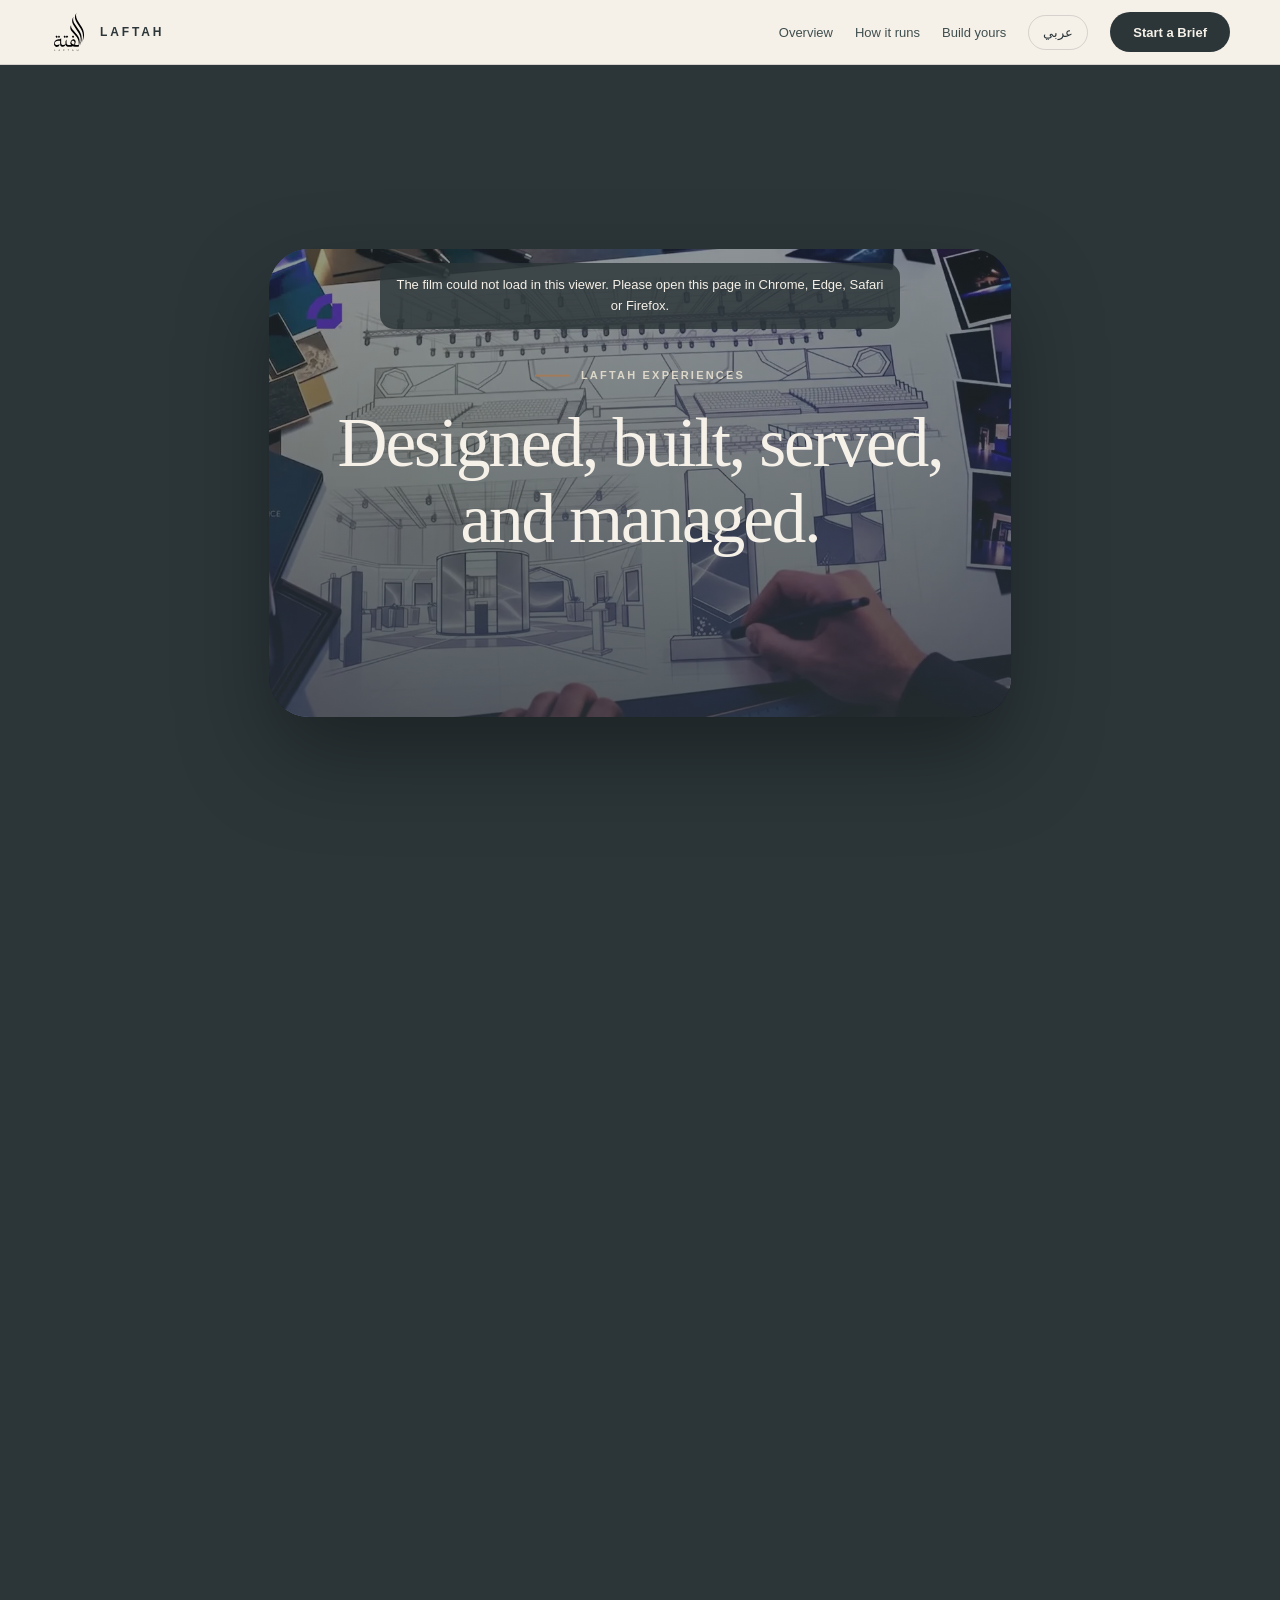
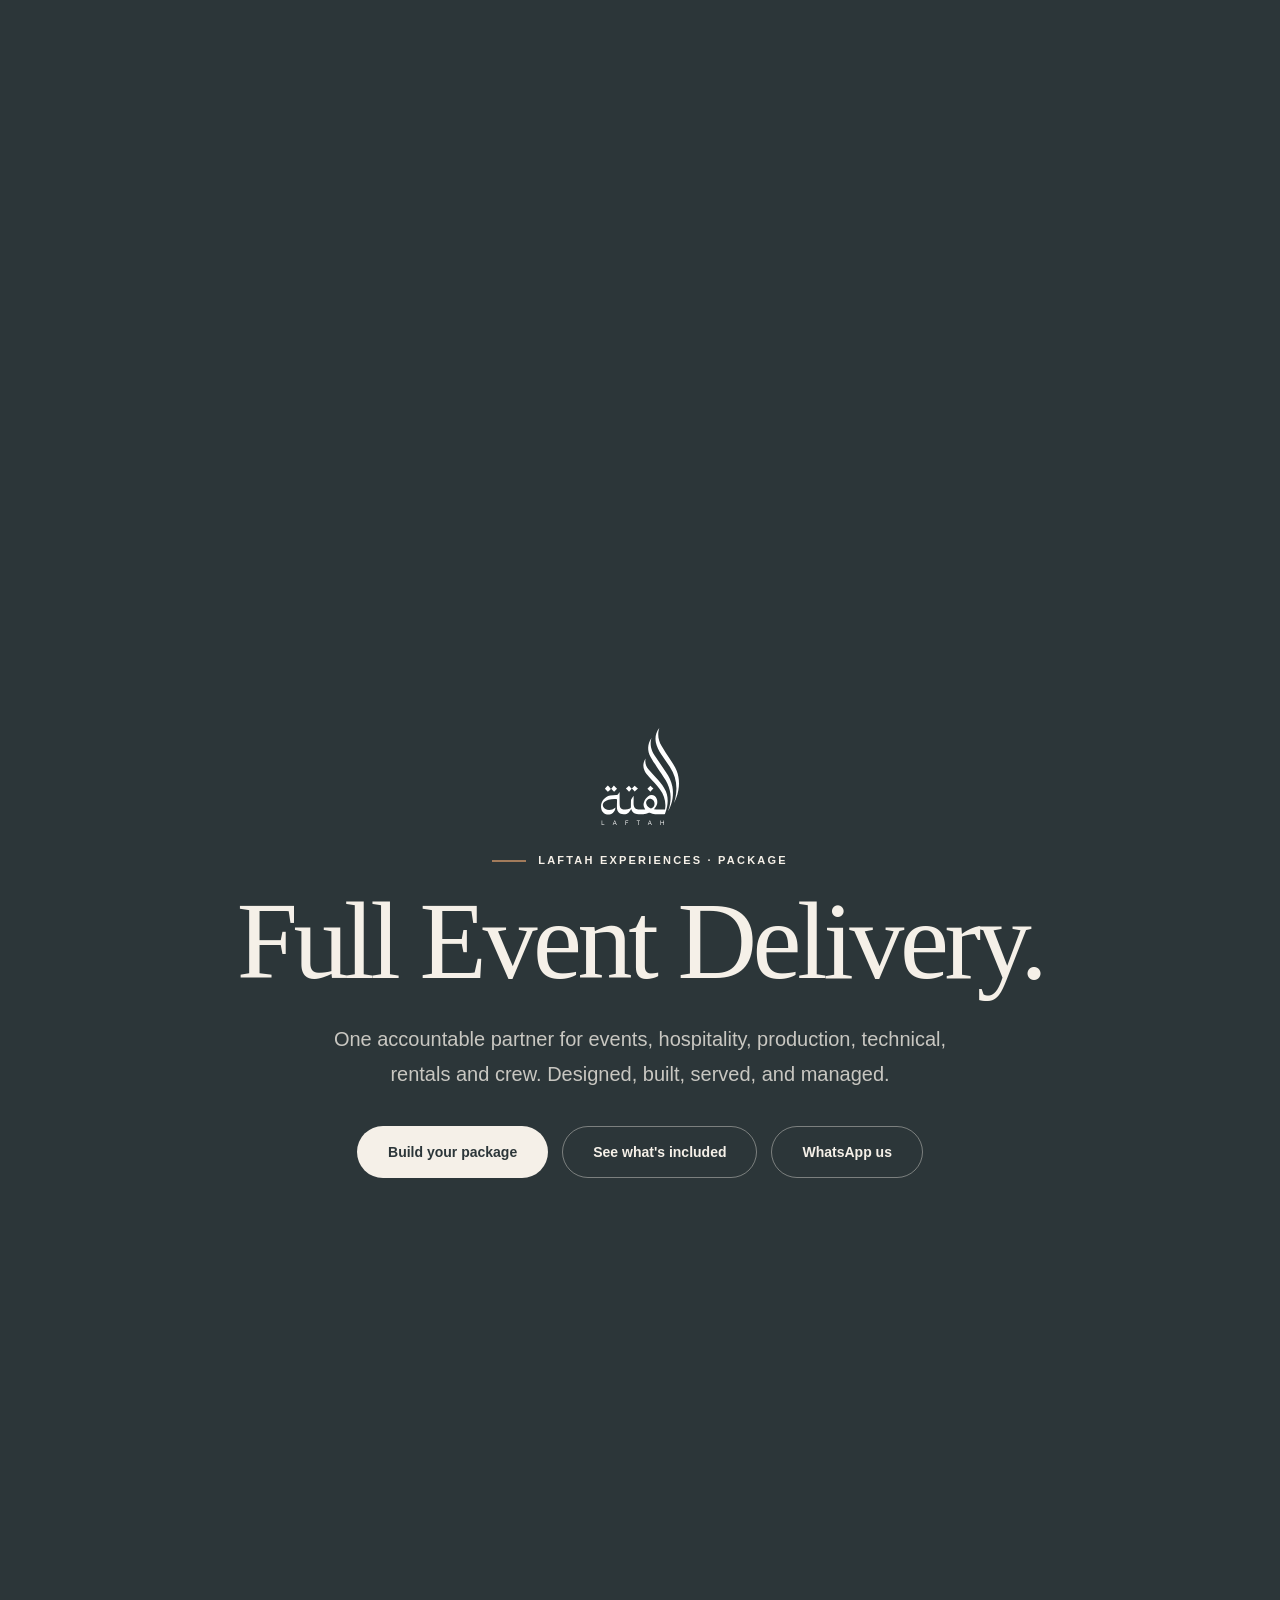
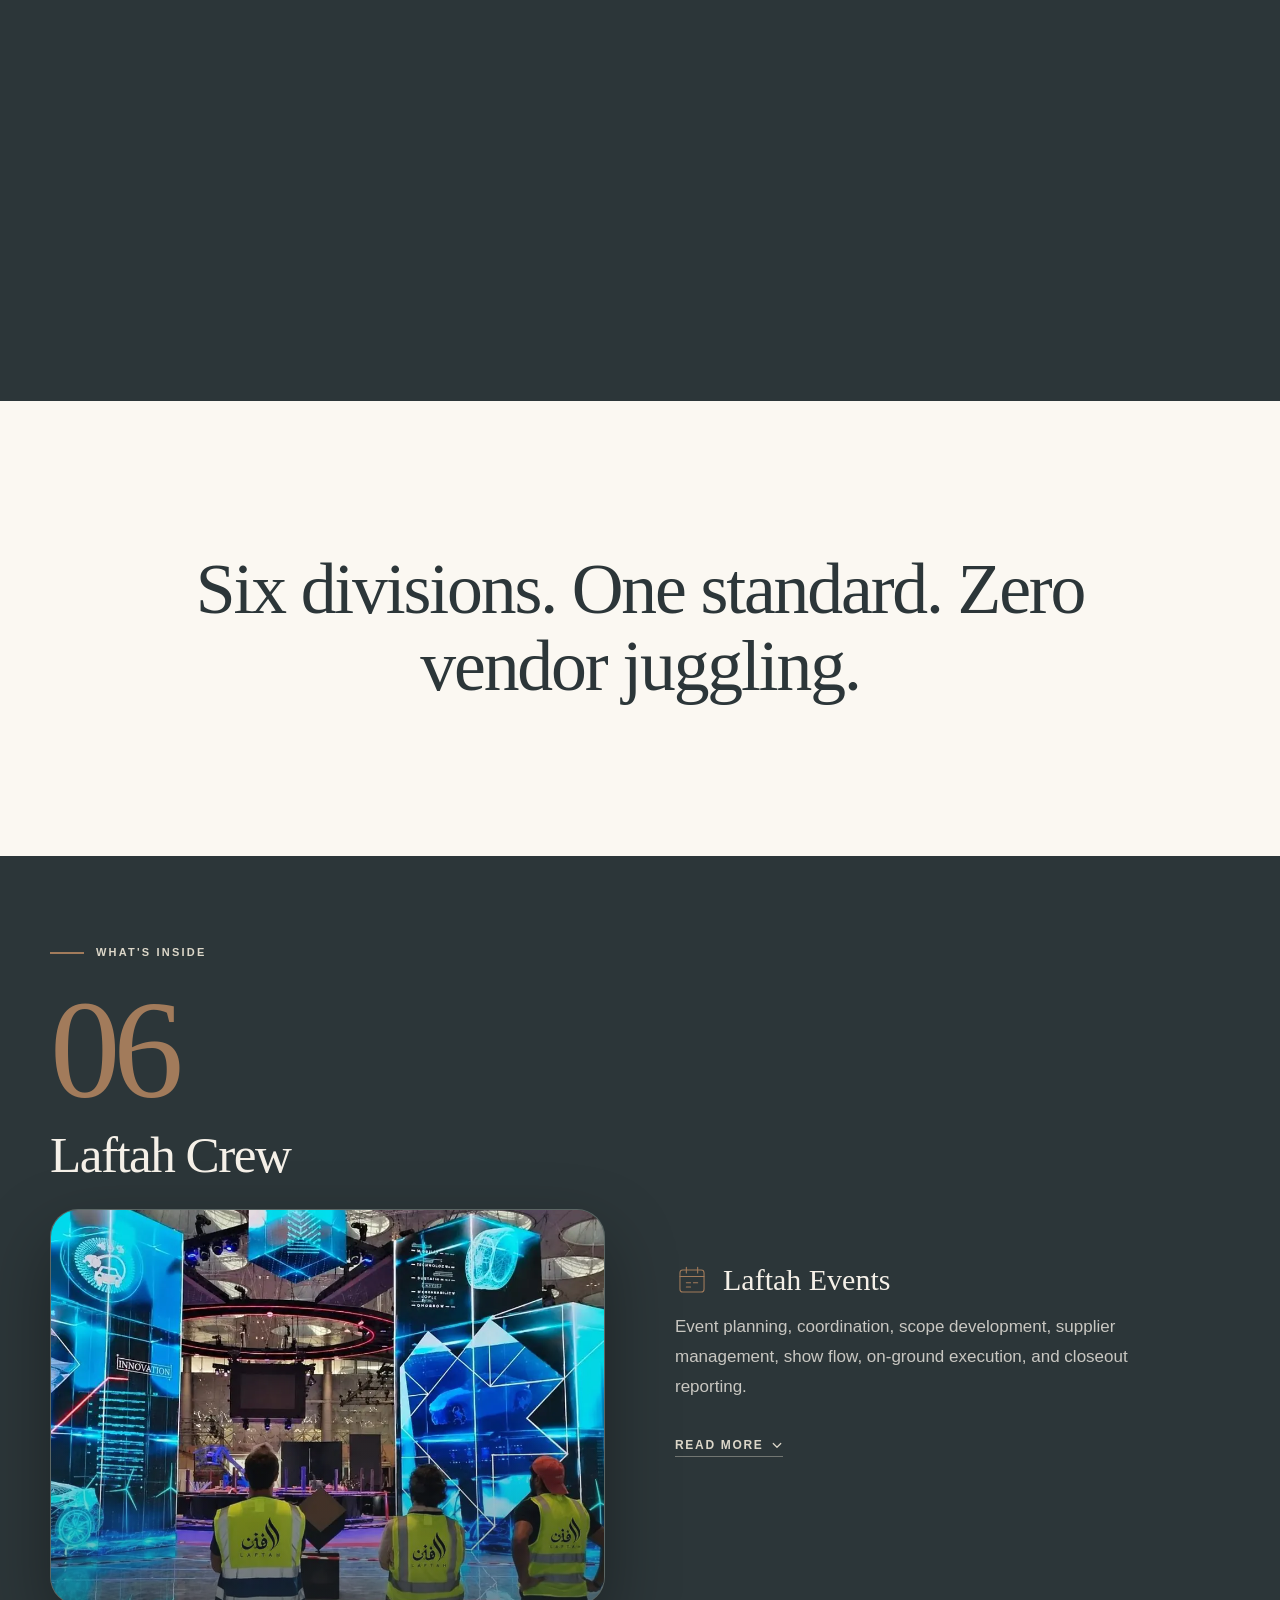
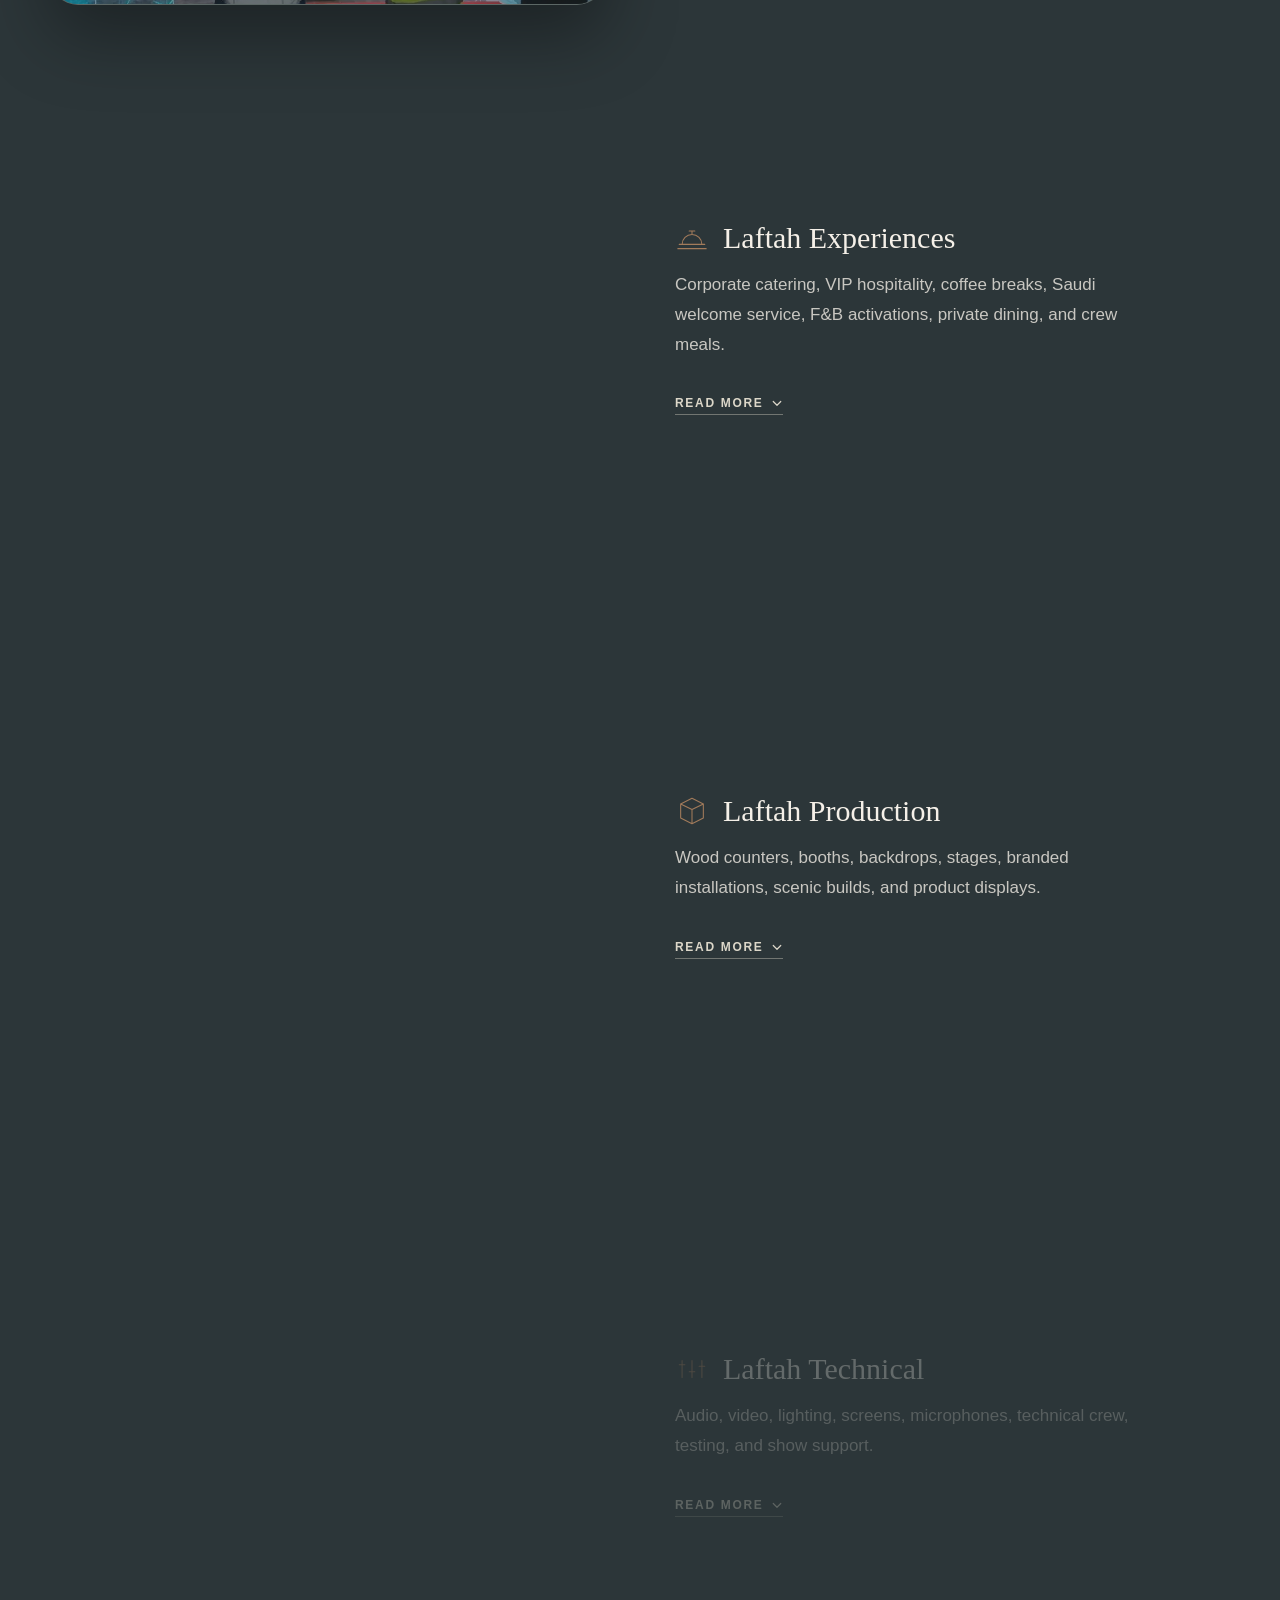
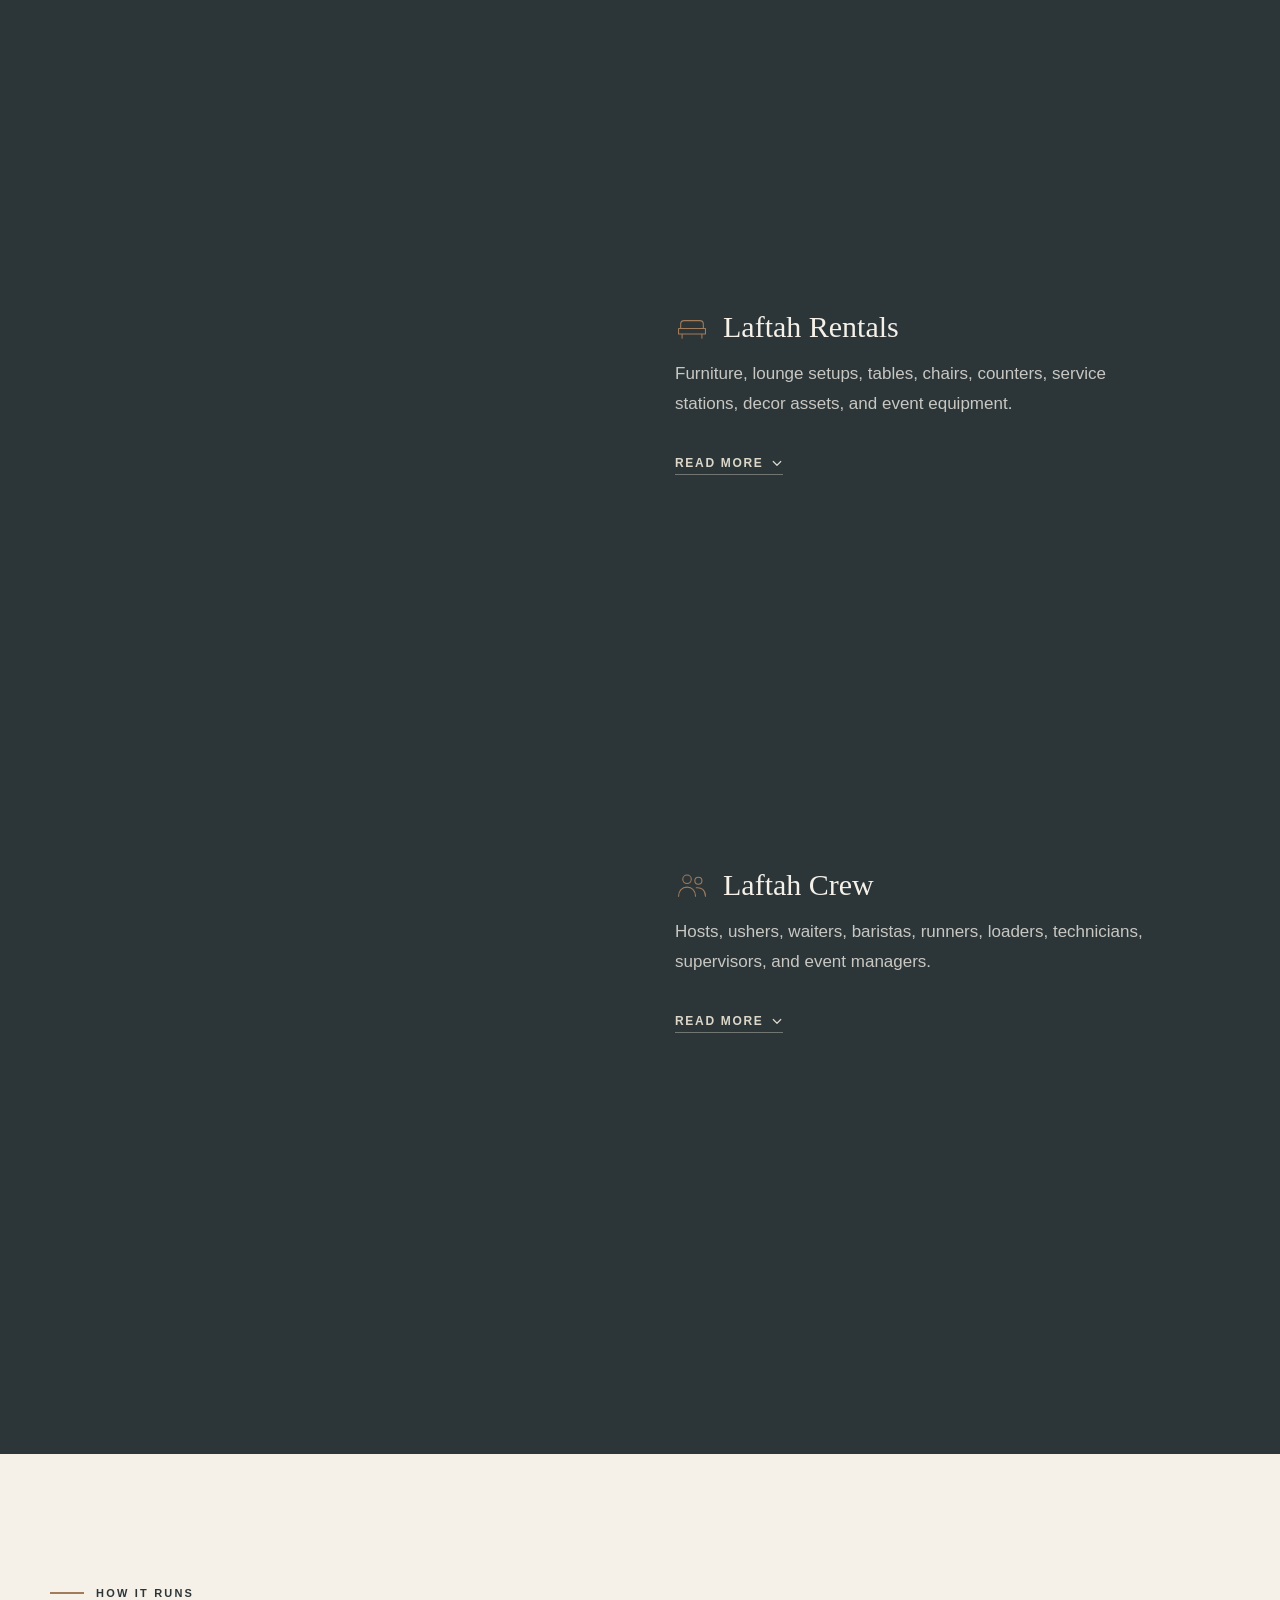
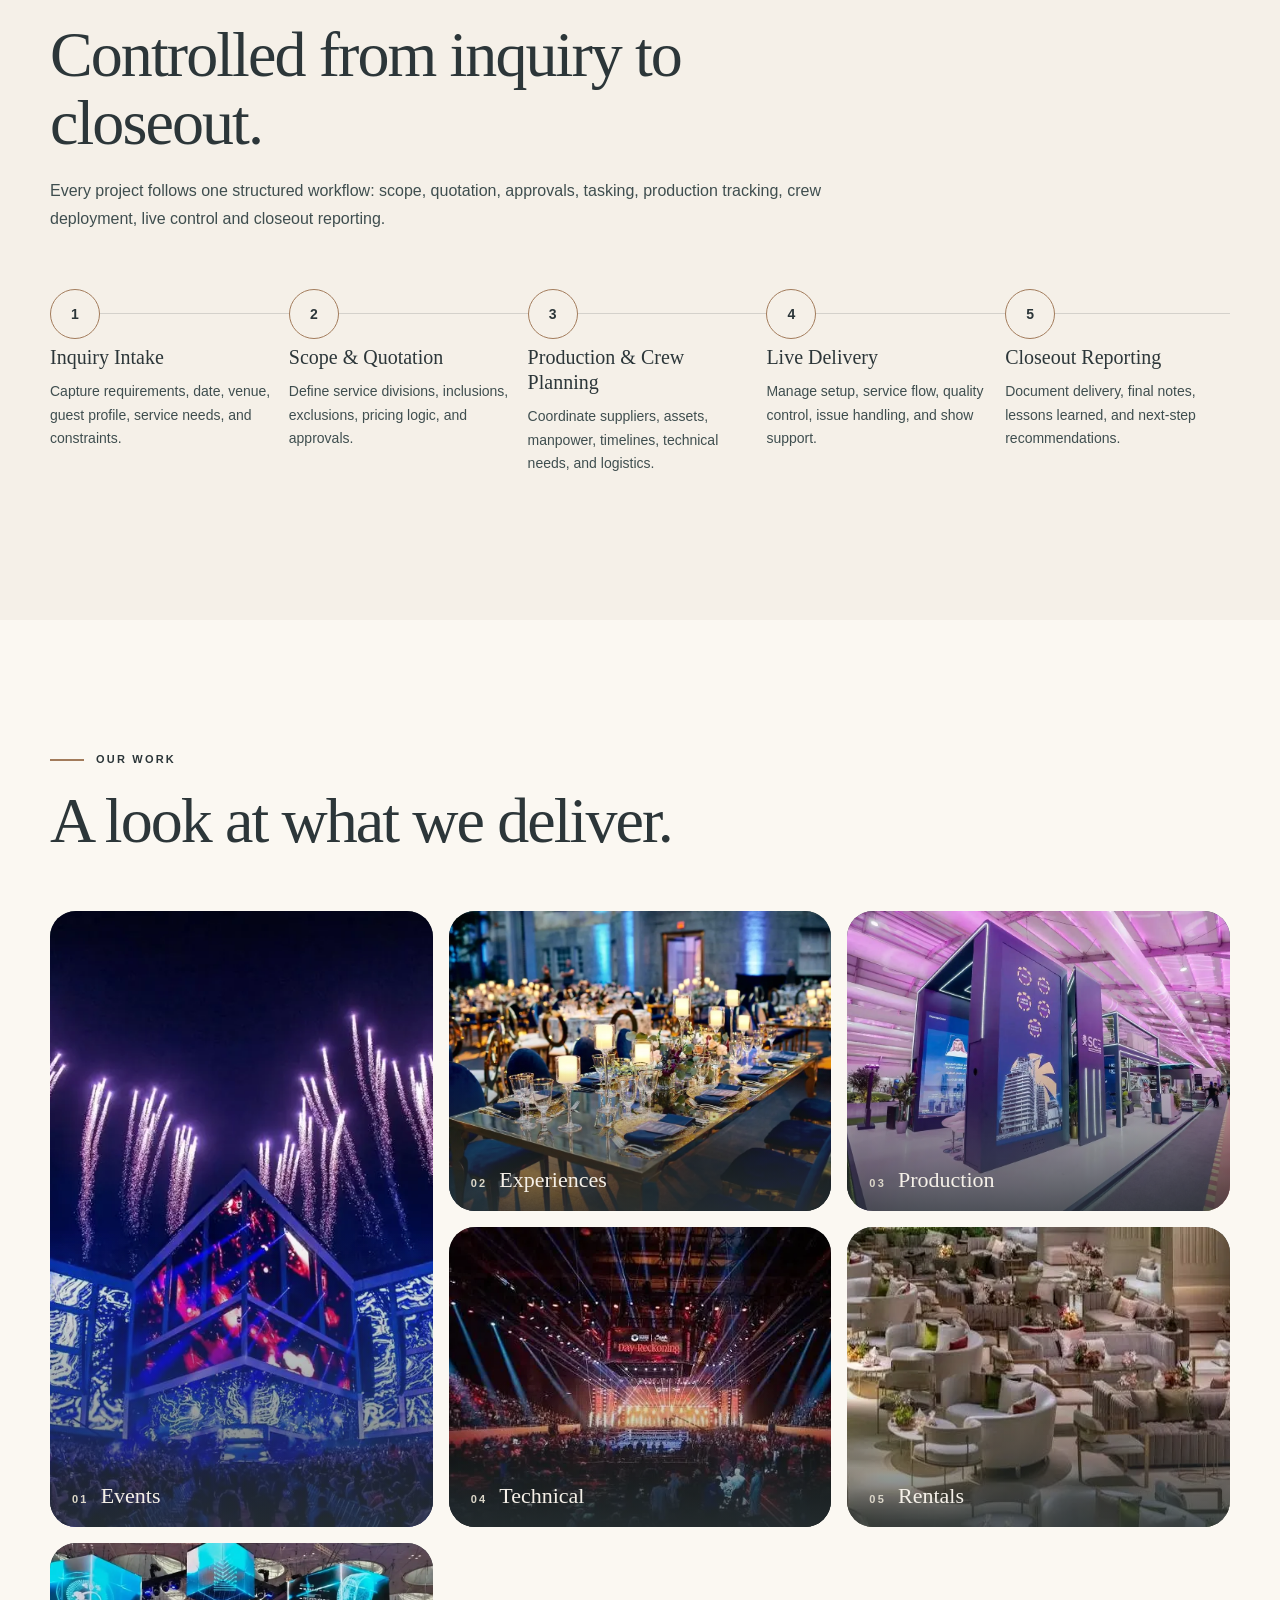
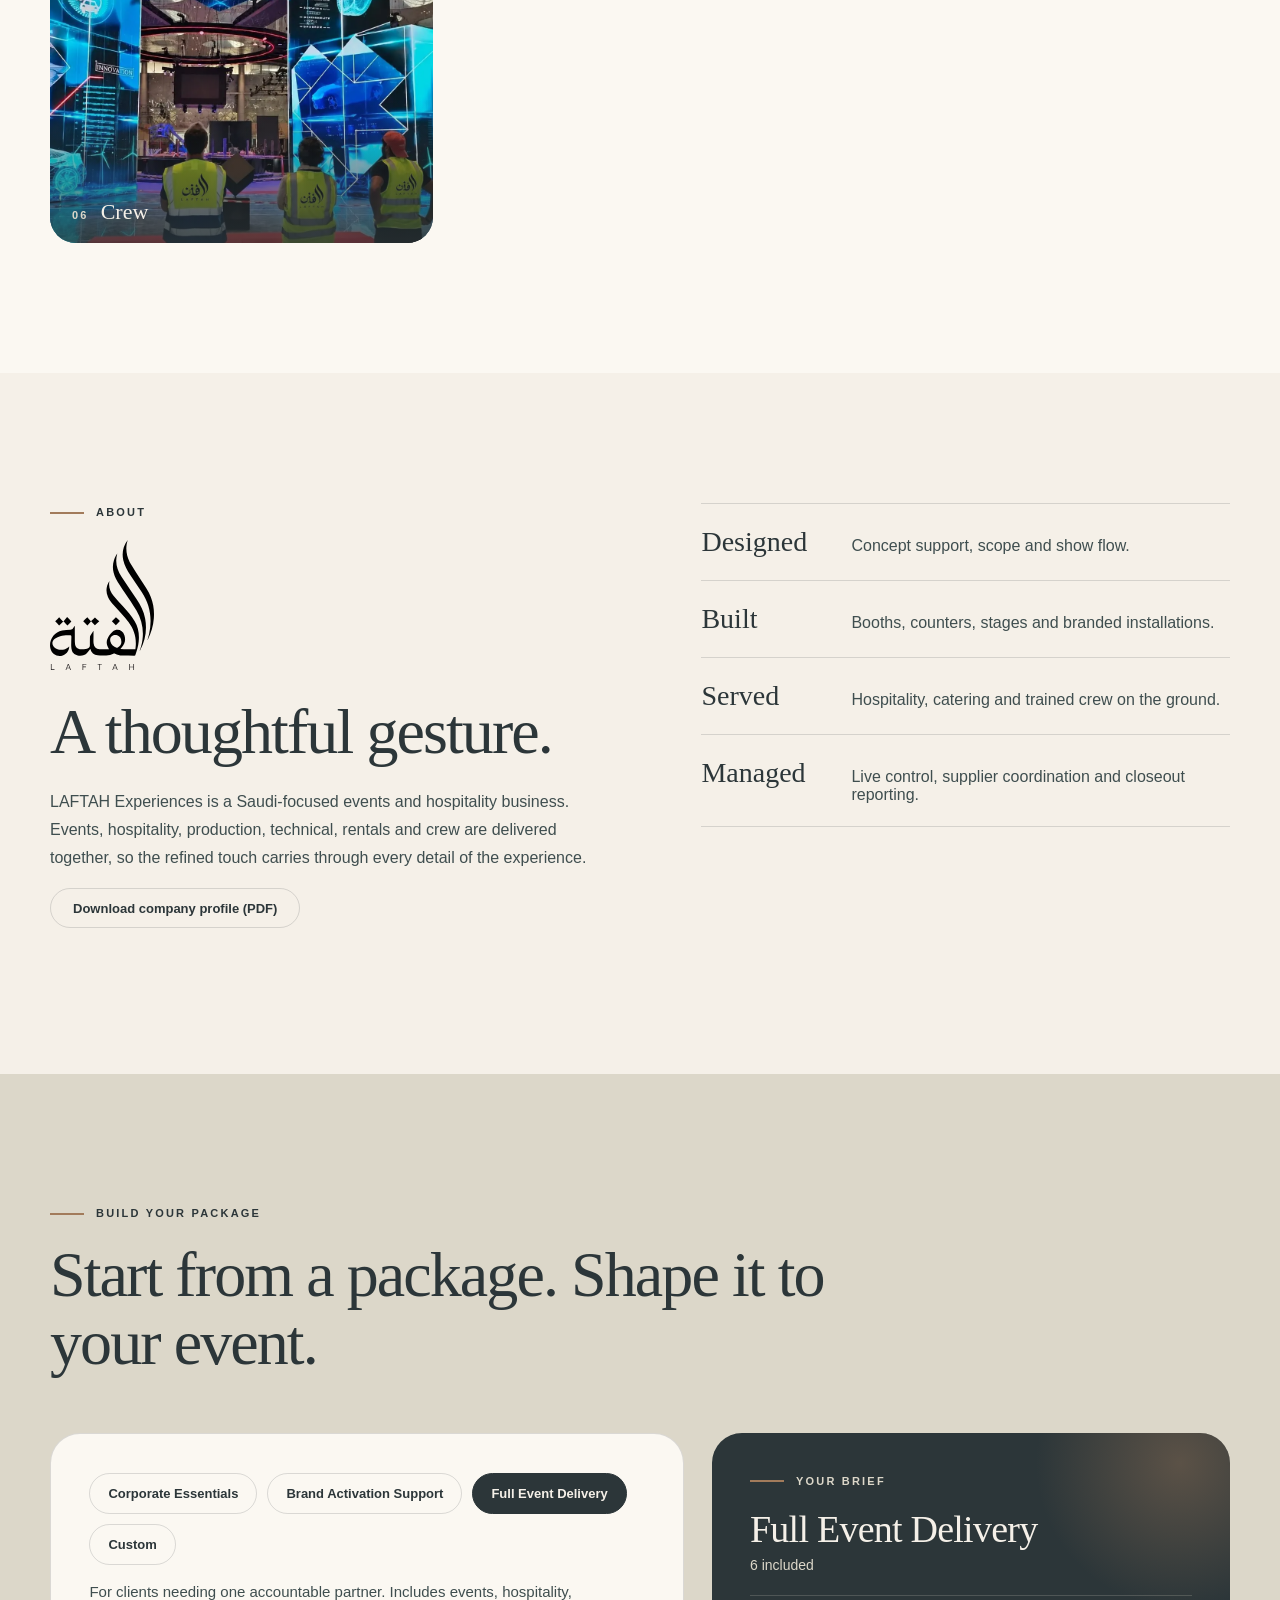
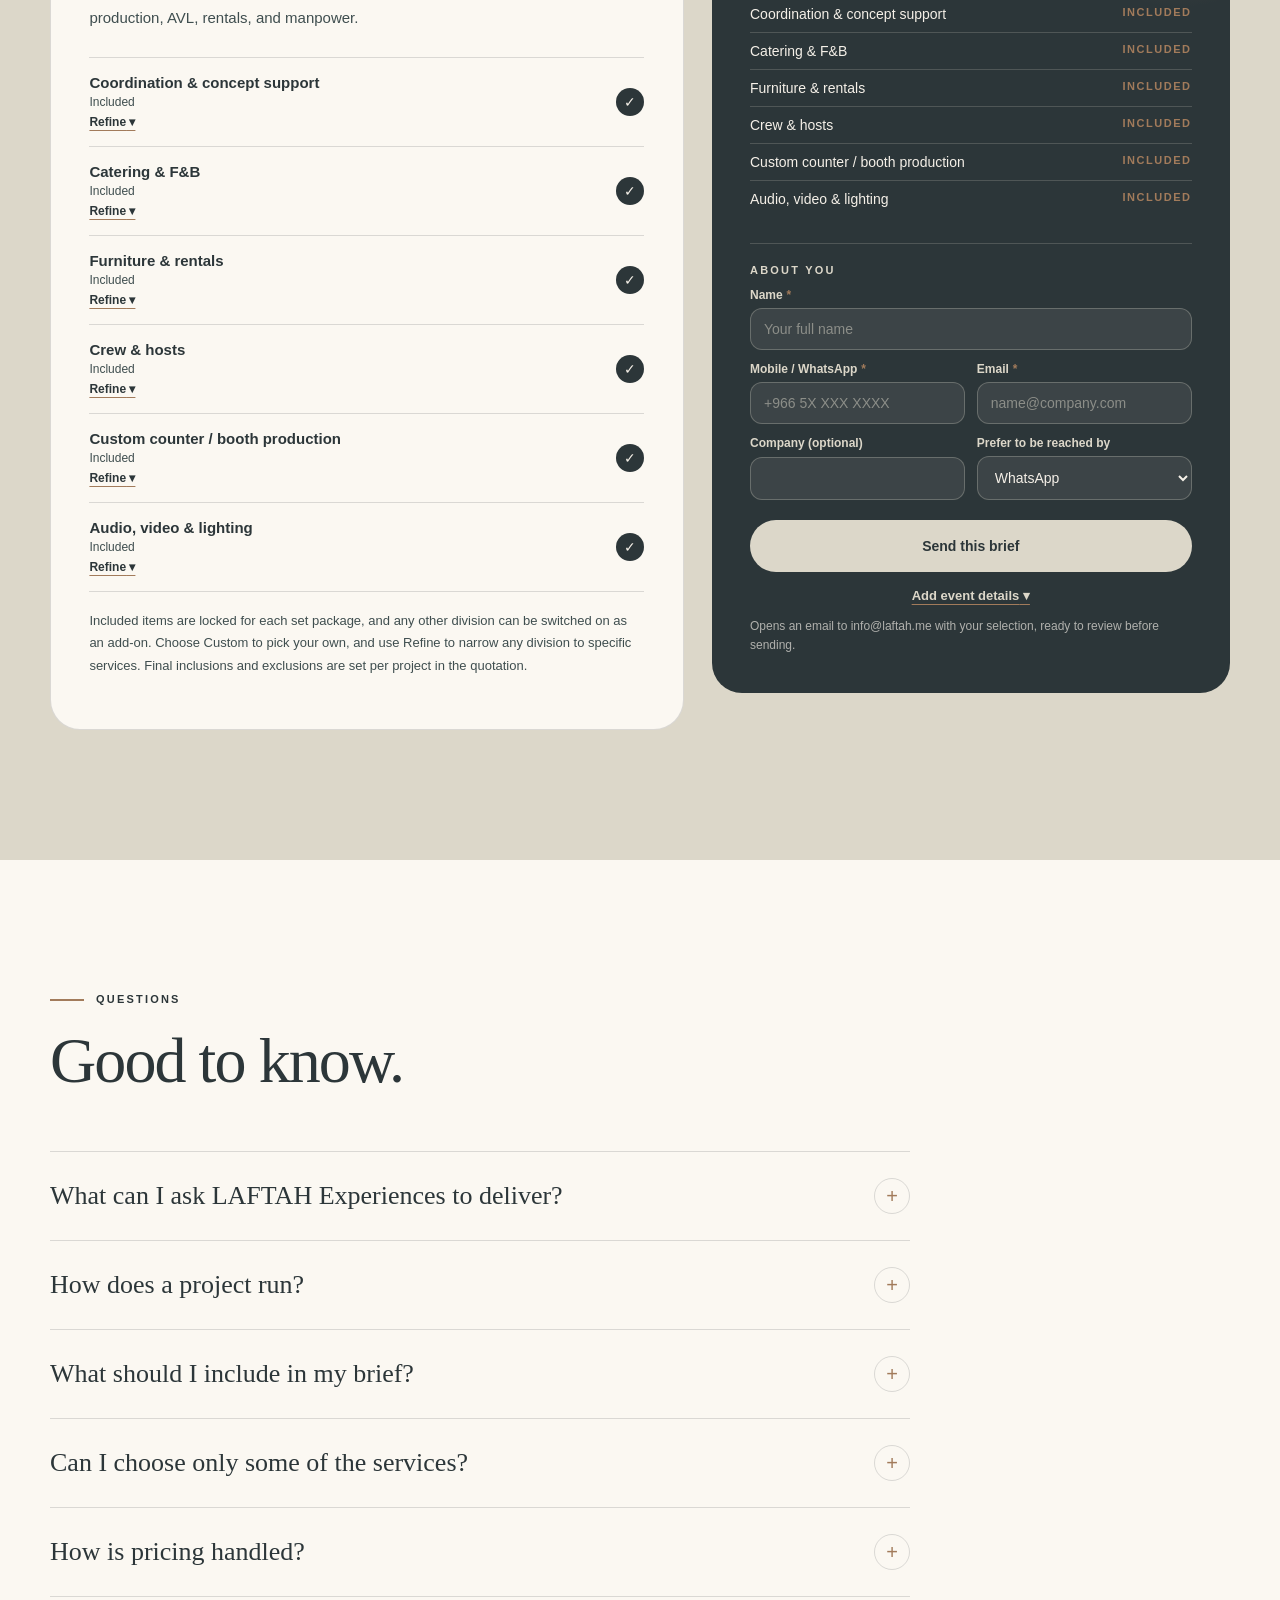
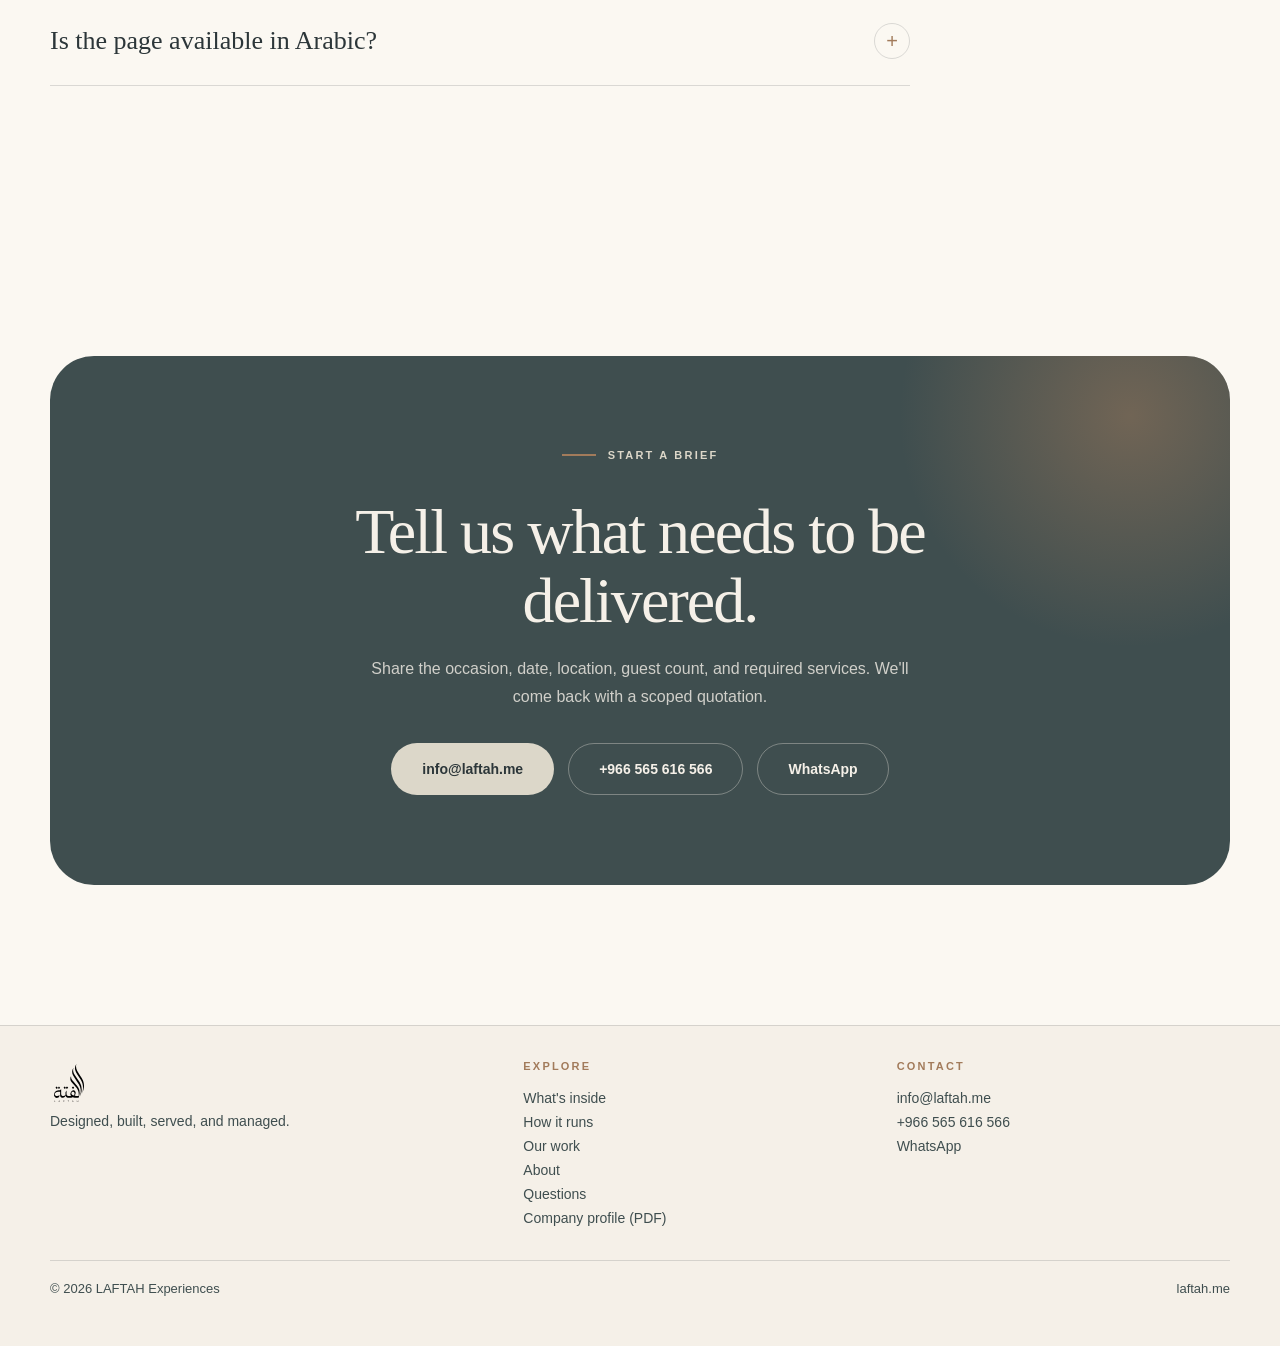
==== index.html @ e7e3344f "Add company profile PDF download links (PDF to be added) Held on a branch so the live site has no br" ====
<!DOCTYPE html>
<!-- v26 (brief now asks for name, mobile and email before sending; added Work gallery, About, FAQ, fuller footer, WhatsApp button, share/SEO meta; og-image.jpg + apple-touch-icon.png must be uploaded next to the page; Experiences photo = supplied table-setting image; What's inside: photos on the left change on scroll, icons before titles, Read more under each description; photos are user-supplied, check client-logo permissions; text colour switches once, at the midpoint, with a short fade so it never matches the background; second section is taller; text stays centred while background shifts gradually, 100% cream at section end; subtle change spread over the whole section, cream reached only at its end; second section turns from dark-over-video to the original cream as you scroll; intro text animation on load; gradual fade to black; video fades out fully and background turns black as section 2 scrolls in; hero has no background: text sits directly over the pinned film; hero slides over the pinned film, film fades as it is covered; film = SAMPLE footage, third-party Azure Media Group, NOT for publication; no play button; robust video loading + poster; film intro uses the supplied MP4, embedded in this file; film intro before hero, circles removed; = v4 + collapsed Refine chips + collapsed event details): Laftah palette (PROPOSED, pending approval): Inkwell #2C3639, Lunar Eclipse #3F4E4F, Creme Brulee #A27B5B, Au Lait #DCD7C9, Off-white #F5F0E8. Fonts: Georgia / Arial. Swap the :root tokens to re-theme. -->
<html class="no-js" dir="ltr" lang="en">
<head>
<meta charset="utf-8"/>
<meta content="width=device-width, initial-scale=1" name="viewport"/>
<title>Laftah Experiences — Full Event Delivery</title>
<meta content="Build your Laftah package: events, hospitality, production, technical, rentals and crew under one accountable partner." name="description"/>
<meta content="#2C3639" name="theme-color"/>
<link rel="canonical" href="https://laftah.me/"/>
<meta property="og:type" content="website"/>
<meta property="og:site_name" content="LAFTAH Experiences"/>
<meta property="og:title" content="LAFTAH Experiences — Full Event Delivery"/>
<meta property="og:description" content="Events, hospitality, production, technical, rentals and crew under one accountable partner. Designed, built, served, and managed."/>
<meta property="og:url" content="https://laftah.me/"/>
<meta property="og:image" content="https://laftah.me/og-image.jpg"/>
<meta property="og:image:width" content="1200"/>
<meta property="og:image:height" content="630"/>
<meta property="og:image:alt" content="LAFTAH Experiences — Designed, built, served, and managed."/>
<meta property="og:locale" content="en_US"/>
<meta property="og:locale:alternate" content="ar_SA"/>
<meta name="twitter:card" content="summary_large_image"/>
<meta name="twitter:title" content="LAFTAH Experiences — Full Event Delivery"/>
<meta name="twitter:description" content="Events, hospitality, production, technical, rentals and crew under one accountable partner."/>
<meta name="twitter:image" content="https://laftah.me/og-image.jpg"/>
<link rel="apple-touch-icon" href="apple-touch-icon.png"/>
<script type="application/ld+json">{"@context":"https://schema.org","@type":"Organization","name":"LAFTAH Experiences","alternateName":["لفتة","LAFTAH"],"url":"https://laftah.me/","email":"info@laftah.me","telephone":"+966565616566","slogan":"Designed, built, served, and managed."}</script>

<link href="assets/logo.svg" rel="icon"/>
<link rel="preload" as="image" href="assets/poster.webp"/>
<link rel="stylesheet" href="assets/css/style.css"/>
</head>
<body>

<header class="topbar">
  <div class="wrap">
    <a class="brand" href="#top" aria-label="Laftah"><img alt="Laftah logo" src="assets/logo.svg"/><span>LAFTAH</span></a>
    <nav class="subnav" aria-label="Page">
      <a data-en="Overview" data-ar="نظرة عامة" href="#story">Overview</a>
      <a data-en="How it runs" data-ar="كيف نعمل" href="#process">How it runs</a>
      <a data-en="Build yours" data-ar="صمّم باقتك" href="#config">Build yours</a>
      <button class="lang" id="lang" type="button" aria-label="Switch language">عربي</button>
      <a class="pill ink" data-en="Start a Brief" data-ar="ابدأ الطلب" href="#brief">Start a Brief</a>
    </nav>
  </div>
  <div class="progress" id="progress"></div>
</header>

<main id="top">
<section class="film" id="film" aria-label="Laftah film">
  <div class="film-pin">
    <div class="film-frame" id="frame">
      <div class="film-media" id="media"><video id="fv" class="film-video" muted loop playsinline autoplay preload="metadata" aria-label="Laftah film" poster="assets/poster.webp"><source src="assets/video/intro-720.mp4" type="video/mp4" media="(max-width: 700px)"><source src="assets/video/intro-1080.mp4" type="video/mp4"></video></div>
      <div class="film-veil"></div>
      <div class="film-copy" id="fCopy">
        <p class="eyebrow" data-en="Laftah Experiences" data-ar="لفتة للتجارب">Laftah Experiences</p>
        <h2 data-en="Designed, built, served, and managed." data-ar="نصمّم، نبني، نقدّم، وندير.">Designed, built, served, and managed.</h2>
      </div>
      <p class="film-err" id="fErr" hidden data-en="The film could not load in this viewer. Please open this page in Chrome, Edge, Safari or Firefox." data-ar="تعذّر تحميل الفيلم في هذا العارض. يرجى فتح الصفحة في Chrome أو Edge أو Safari أو Firefox.">The film could not load in this viewer. Please open this page in Chrome, Edge, Safari or Firefox.</p>
    </div>
  </div>
</section>

<section class="hero" id="hero">
  <div class="wrap stage">
    <img alt="" class="hero-logo" src="assets/logo.svg"/>
    <p class="eyebrow" data-en="Laftah Experiences · Package" data-ar="لفتة للتجارب · باقة">Laftah Experiences · Package</p>
    <h1 data-en="Full Event Delivery." data-ar="تنفيذ الفعالية بالكامل.">Full Event Delivery.</h1>
    <p class="lead" data-en="One accountable partner for events, hospitality, production, technical, rentals and crew. Designed, built, served, and managed." data-ar="شريك واحد مسؤول عن الفعاليات والضيافة والإنتاج والتقنيات والتأجير والطاقم. نصمّم، نبني، نقدّم، وندير.">One accountable partner for events, hospitality, production, technical, rentals and crew. Designed, built, served, and managed.</p>
    <div class="hero-actions">
      <a class="pill ink big" data-en="Build your package" data-ar="صمّم باقتك" href="#config">Build your package</a>
      <a class="pill ghost big" data-en="See what's included" data-ar="ما الذي تشمله الباقة" href="#story">See what's included</a>
      <a class="pill ghost big wa-link" href="https://wa.me/966565616566" target="_blank" rel="noopener" data-en="WhatsApp us" data-ar="راسلنا عبر واتساب">WhatsApp us</a>
    </div>
  </div>
  <div class="scroll-hint" data-en="Scroll" data-ar="مرر">Scroll</div>
</section>

<section class="statement">
  <div class="wrap">
    <h2 class="rv" data-en="Six divisions. One standard. Zero vendor juggling." data-ar="ستة أقسام. معيار واحد. بلا تعدد موردين.">Six divisions. One standard. Zero vendor juggling.</h2>
  </div>
</section>

<section class="story" id="story">
  <div class="wrap story-grid">
    <div class="story-sticky" aria-live="polite">
      <p class="eyebrow" data-en="What's inside" data-ar="ما بداخل الباقة">What's inside</p>
      <div class="story-num" id="sNum">01</div>
      <div class="story-title" id="sTitle">Laftah Events</div>
      <div class="story-photo" aria-hidden="true"><img src="assets/img/events.webp" alt="" style="object-position:50% 50%" class="on"><img loading="lazy" decoding="async" src="assets/img/experiences.webp" alt="" style="object-position:50% 55%"><img loading="lazy" decoding="async" src="assets/img/production.webp" alt="" style="object-position:45% 50%"><img loading="lazy" decoding="async" src="assets/img/technical.webp" alt="" style="object-position:50% 50%"><img loading="lazy" decoding="async" src="assets/img/rentals.webp" alt="" style="--z:1.55;transform-origin:88% 30%;object-position:88% 30%"><img loading="lazy" decoding="async" src="assets/img/crew.webp" alt="" style="object-position:50% 62%"></div>
    </div>
    <div class="story-steps">
      <article class="step" data-d="coord" data-n="01"><h3><svg class="ic" viewBox="0 0 48 48" aria-hidden="true"><rect x="7" y="10" width="34" height="31" rx="4"/><path d="M7 19h34M16 6v8M32 6v8M16 28h6M26 28h6M16 34h6"/></svg><span data-en="Laftah Events" data-ar="لفتة للفعاليات">Laftah Events</span></h3><p data-en="Event planning, coordination, scope development, supplier management, show flow, on-ground execution, and closeout reporting." data-ar="تخطيط الفعاليات، التنسيق، تطوير النطاق، إدارة الموردين، مسار العرض، التنفيذ الميداني، وتقرير الإغلاق.">Event planning, coordination, scope development, supplier management, show flow, on-ground execution, and closeout reporting.</p><button class="more-btn" type="button" aria-expanded="false"><span class="mb-t" data-en="Read more" data-ar="اقرأ المزيد">Read more</span><svg viewBox="0 0 16 16" aria-hidden="true"><path d="M3 6l5 5 5-5"/></svg></button><div class="more" hidden><p class="more-l" data-en="Includes" data-ar="يشمل">Includes</p><ul></ul></div></article>
      <article class="step" data-d="fnb" data-n="02"><h3><svg class="ic" viewBox="0 0 48 48" aria-hidden="true"><path d="M6 33h36M10 33a14 14 0 0 1 28 0M24 14v5M20 14h8M4 39h40"/></svg><span data-en="Laftah Experiences" data-ar="لفتة للتجارب">Laftah Experiences</span></h3><p data-en="Corporate catering, VIP hospitality, coffee breaks, Saudi welcome service, F&B activations, private dining, and crew meals." data-ar="ضيافة الشركات، ضيافة كبار الشخصيات، استراحات القهوة، الضيافة السعودية، تفعيلات المأكولات والمشروبات، العشاء الخاص، ووجبات الطاقم.">Corporate catering, VIP hospitality, coffee breaks, Saudi welcome service, F&B activations, private dining, and crew meals.</p><button class="more-btn" type="button" aria-expanded="false"><span class="mb-t" data-en="Read more" data-ar="اقرأ المزيد">Read more</span><svg viewBox="0 0 16 16" aria-hidden="true"><path d="M3 6l5 5 5-5"/></svg></button><div class="more" hidden><p class="more-l" data-en="Includes" data-ar="يشمل">Includes</p><ul></ul></div></article>
      <article class="step" data-d="prod" data-n="03"><h3><svg class="ic" viewBox="0 0 48 48" aria-hidden="true"><path d="M24 6 40 14v20L24 42 8 34V14zM8 14l16 8 16-8M24 22v20"/></svg><span data-en="Laftah Production" data-ar="لفتة للإنتاج">Laftah Production</span></h3><p data-en="Wood counters, booths, backdrops, stages, branded installations, scenic builds, and product displays." data-ar="كاونترات خشبية، أجنحة، خلفيات، منصات، تركيبات تحمل الهوية، أعمال ديكورية، وعروض منتجات.">Wood counters, booths, backdrops, stages, branded installations, scenic builds, and product displays.</p><button class="more-btn" type="button" aria-expanded="false"><span class="mb-t" data-en="Read more" data-ar="اقرأ المزيد">Read more</span><svg viewBox="0 0 16 16" aria-hidden="true"><path d="M3 6l5 5 5-5"/></svg></button><div class="more" hidden><p class="more-l" data-en="Includes" data-ar="يشمل">Includes</p><ul></ul></div></article>
      <article class="step" data-d="avl" data-n="04"><h3><svg class="ic" viewBox="0 0 48 48" aria-hidden="true"><path d="M10 12v24M24 12v24M38 12v24M6 18h8M20 28h8M34 20h8"/></svg><span data-en="Laftah Technical" data-ar="لفتة للتقنيات">Laftah Technical</span></h3><p data-en="Audio, video, lighting, screens, microphones, technical crew, testing, and show support." data-ar="صوت، فيديو، إضاءة، شاشات، ميكروفونات، طاقم تقني، اختبارات، ودعم أثناء العرض.">Audio, video, lighting, screens, microphones, technical crew, testing, and show support.</p><button class="more-btn" type="button" aria-expanded="false"><span class="mb-t" data-en="Read more" data-ar="اقرأ المزيد">Read more</span><svg viewBox="0 0 16 16" aria-hidden="true"><path d="M3 6l5 5 5-5"/></svg></button><div class="more" hidden><p class="more-l" data-en="Includes" data-ar="يشمل">Includes</p><ul></ul></div></article>
      <article class="step" data-d="rent" data-n="05"><h3><svg class="ic" viewBox="0 0 48 48" aria-hidden="true"><path d="M8 26v-6a5 5 0 0 1 5-5h22a5 5 0 0 1 5 5v6M5 26h38v8H5zM10 34v6M38 34v6"/></svg><span data-en="Laftah Rentals" data-ar="لفتة للتأجير">Laftah Rentals</span></h3><p data-en="Furniture, lounge setups, tables, chairs, counters, service stations, decor assets, and event equipment." data-ar="أثاث، جلسات ضيافة، طاولات، كراسي، كاونترات، محطات خدمة، عناصر ديكور، ومعدات فعاليات.">Furniture, lounge setups, tables, chairs, counters, service stations, decor assets, and event equipment.</p><button class="more-btn" type="button" aria-expanded="false"><span class="mb-t" data-en="Read more" data-ar="اقرأ المزيد">Read more</span><svg viewBox="0 0 16 16" aria-hidden="true"><path d="M3 6l5 5 5-5"/></svg></button><div class="more" hidden><p class="more-l" data-en="Includes" data-ar="يشمل">Includes</p><ul></ul></div></article>
      <article class="step" data-d="crew" data-n="06"><h3><svg class="ic" viewBox="0 0 48 48" aria-hidden="true"><circle cx="17" cy="16" r="6"/><circle cx="33" cy="18" r="5"/><path d="M5 40c0-8 5-13 12-13s12 5 12 13M30 28c7-1 13 3 13 12"/></svg><span data-en="Laftah Crew" data-ar="لفتة للطاقم">Laftah Crew</span></h3><p data-en="Hosts, ushers, waiters, baristas, runners, loaders, technicians, supervisors, and event managers." data-ar="مضيفون، منظمون، نُدُل، باريستا، مساعدين، عمال تحميل، تقنيون، مشرفون، ومديرو فعاليات.">Hosts, ushers, waiters, baristas, runners, loaders, technicians, supervisors, and event managers.</p><button class="more-btn" type="button" aria-expanded="false"><span class="mb-t" data-en="Read more" data-ar="اقرأ المزيد">Read more</span><svg viewBox="0 0 16 16" aria-hidden="true"><path d="M3 6l5 5 5-5"/></svg></button><div class="more" hidden><p class="more-l" data-en="Includes" data-ar="يشمل">Includes</p><ul></ul></div></article>
    </div>
  </div>
</section>

<section class="process" id="process">
  <div class="wrap">
    <div class="sec-head rv">
      <p class="eyebrow" data-en="How it runs" data-ar="كيف نعمل">How it runs</p>
      <h2 data-en="Controlled from inquiry to closeout." data-ar="تحكم كامل من الاستفسار إلى الإغلاق.">Controlled from inquiry to closeout.</h2>
      <p data-en="Every project follows one structured workflow: scope, quotation, approvals, tasking, production tracking, crew deployment, live control and closeout reporting." data-ar="يتبع كل مشروع مسار عمل منظماً واحداً: النطاق، التسعير، الموافقات، المهام، تتبع الإنتاج، توزيع الطواقم، التحكم الحي وتقرير الإغلاق.">Every project follows one structured workflow: scope, quotation, approvals, tasking, production tracking, crew deployment, live control and closeout reporting.</p>
    </div>
    <div class="timeline">
      <div class="t-step rv" data-n="1"><h3 data-en="Inquiry Intake" data-ar="استقبال الطلب">Inquiry Intake</h3><p data-en="Capture requirements, date, venue, guest profile, service needs, and constraints." data-ar="تسجيل المتطلبات، التاريخ، الموقع، نوع الضيوف، الخدمات المطلوبة، والقيود.">Capture requirements, date, venue, guest profile, service needs, and constraints.</p></div>
      <div class="t-step rv" data-n="2"><h3 data-en="Scope & Quotation" data-ar="النطاق والتسعير">Scope & Quotation</h3><p data-en="Define service divisions, inclusions, exclusions, pricing logic, and approvals." data-ar="تحديد أقسام الخدمة، البنود المشمولة، الاستثناءات، منطق التسعير، والموافقات.">Define service divisions, inclusions, exclusions, pricing logic, and approvals.</p></div>
      <div class="t-step rv" data-n="3"><h3 data-en="Production & Crew Planning" data-ar="تخطيط الإنتاج والطاقم">Production & Crew Planning</h3><p data-en="Coordinate suppliers, assets, manpower, timelines, technical needs, and logistics." data-ar="تنسيق الموردين، الأصول، القوى العاملة، الجداول، المتطلبات التقنية، واللوجستيات.">Coordinate suppliers, assets, manpower, timelines, technical needs, and logistics.</p></div>
      <div class="t-step rv" data-n="4"><h3 data-en="Live Delivery" data-ar="التنفيذ الحي">Live Delivery</h3><p data-en="Manage setup, service flow, quality control, issue handling, and show support." data-ar="إدارة التجهيز، مسار الخدمة، مراقبة الجودة، معالجة المشاكل، ودعم العرض.">Manage setup, service flow, quality control, issue handling, and show support.</p></div>
      <div class="t-step rv" data-n="5"><h3 data-en="Closeout Reporting" data-ar="تقرير الإغلاق">Closeout Reporting</h3><p data-en="Document delivery, final notes, lessons learned, and next-step recommendations." data-ar="توثيق التنفيذ، الملاحظات النهائية، الدروس المستفادة، والتوصيات القادمة.">Document delivery, final notes, lessons learned, and next-step recommendations.</p></div>
    </div>
  </div>
</section>

<section class="work" id="work">
  <div class="wrap">
    <div class="sec-head rv">
      <p class="eyebrow" data-en="Our work" data-ar="أعمالنا">Our work</p>
      <h2 data-en="A look at what we deliver." data-ar="لمحة عمّا ننفّذه.">A look at what we deliver.</h2>
    </div>
    <div class="work-grid rv" id="workGrid"></div>
  </div>
</section>

<section class="about" id="about">
  <div class="wrap about-grid">
    <div class="rv">
      <p class="eyebrow" data-en="About" data-ar="من نحن">About</p>
      <img class="about-logo" alt="LAFTAH" src="assets/logo.svg">
      <h2 data-en="A thoughtful gesture." data-ar="لمسة مدروسة.">A thoughtful gesture.</h2>
      <p data-en="LAFTAH Experiences is a Saudi-focused events and hospitality business. Events, hospitality, production, technical, rentals and crew are delivered together, so the refined touch carries through every detail of the experience." data-ar="لفتة للتجارب شركة سعودية متخصصة في الفعاليات والضيافة. نقدّم الفعاليات والضيافة والإنتاج والتقنيات والتأجير والطواقم معاً، لتصل اللمسة الراقية إلى كل تفصيل في التجربة.">LAFTAH Experiences is a Saudi-focused events and hospitality business. Events, hospitality, production, technical, rentals and crew are delivered together, so the refined touch carries through every detail of the experience.</p>
      <p><a class="pill ghost" href="downloads/LAFTAH-Experiences-Company-Profile.pdf" download data-en="Download company profile (PDF)" data-ar="حمّل نبذة عن الشركة (PDF)">Download company profile (PDF)</a></p>
    </div>
    <ul class="pillars rv">
      <li><b data-en="Designed" data-ar="نصمّم">Designed</b><span data-en="Concept support, scope and show flow." data-ar="دعم الفكرة، النطاق ومسار العرض.">Concept support, scope and show flow.</span></li>
      <li><b data-en="Built" data-ar="نبني">Built</b><span data-en="Booths, counters, stages and branded installations." data-ar="أجنحة، كاونترات، منصات وتركيبات تحمل الهوية.">Booths, counters, stages and branded installations.</span></li>
      <li><b data-en="Served" data-ar="نقدّم">Served</b><span data-en="Hospitality, catering and trained crew on the ground." data-ar="ضيافة، تموين وطواقم مدرّبة في الموقع.">Hospitality, catering and trained crew on the ground.</span></li>
      <li><b data-en="Managed" data-ar="ندير">Managed</b><span data-en="Live control, supplier coordination and closeout reporting." data-ar="تحكم مباشر، تنسيق الموردين وتقرير الإغلاق.">Live control, supplier coordination and closeout reporting.</span></li>
    </ul>
  </div>
</section>

<section class="config" id="config">
  <div class="wrap">
    <div class="sec-head rv">
      <p class="eyebrow" data-en="Build your package" data-ar="صمّم باقتك">Build your package</p>
      <h2 data-en="Start from a package. Shape it to your event." data-ar="ابدأ من باقة. وصمّمها لفعاليتك.">Start from a package. Shape it to your event.</h2>
    </div>
    <div class="cfg rv">
      <div class="cfg-card">
        <div class="pkgs" role="radiogroup" aria-label="Package" id="pkgs"></div>
        <p class="pkg-desc" id="pkgDesc"></p>
        <ul class="items" id="items"></ul>
        <p class="note" data-en="Included items are locked for each set package, and any other division can be switched on as an add-on. Choose Custom to pick your own, and use Refine to narrow any division to specific services. Final inclusions and exclusions are set per project in the quotation." data-ar="البنود المشمولة ثابتة في كل باقة جاهزة، ويمكن تفعيل أي قسم آخر كإضافة. اختر «مخصصة» لتحديد ما تريد، واستخدم «تخصيص» لتحديد خدمات بعينها داخل أي قسم. تُحدَّد البنود المشمولة والمستثناة نهائياً لكل مشروع في عرض السعر.">Included items are locked for each set package, and any other division can be switched on as an add-on. Choose Custom to pick your own, and use Refine to narrow any division to specific services. Final inclusions and exclusions are set per project in the quotation.</p>
      </div>
      <aside class="summary" aria-live="polite">
        <p class="eyebrow" data-en="Your brief" data-ar="طلبك">Your brief</p>
        <h3 id="sumTitle"></h3>
        <div class="count" id="sumCount"></div>
        <ul id="sumList"></ul>
        <div class="you">
          <p data-en="About you" data-ar="عنك">About you</p>
          <div class="dgrid">
            <label class="full"><span><span data-en="Name" data-ar="الاسم">Name</span> <i class="req">*</i></span><input id="fName" type="text" autocomplete="name" required data-pen="Your full name" data-par="اسمك الكامل"/></label>
            <label><span><span data-en="Mobile / WhatsApp" data-ar="الجوال / واتساب">Mobile / WhatsApp</span> <i class="req">*</i></span><input id="fPhone" type="tel" autocomplete="tel" inputmode="tel" dir="ltr" required data-pen="+966 5X XXX XXXX" data-par="+966 5X XXX XXXX"/></label>
            <label><span><span data-en="Email" data-ar="البريد الإلكتروني">Email</span> <i class="req">*</i></span><input id="fMail" type="email" autocomplete="email" dir="ltr" required data-pen="name@company.com" data-par="name@company.com"/></label>
            <label><span data-en="Company (optional)" data-ar="الشركة (اختياري)">Company (optional)</span><input id="fCo" type="text" autocomplete="organization"/></label>
            <label><span data-en="Prefer to be reached by" data-ar="طريقة التواصل المفضلة">Prefer to be reached by</span><select id="fPref"><option value="WhatsApp" data-en="WhatsApp" data-ar="واتساب">WhatsApp</option><option value="Call" data-en="Call" data-ar="اتصال">Call</option><option value="Email" data-en="Email" data-ar="بريد إلكتروني">Email</option></select></label>
          </div>
        </div>
        <input type="text" id="fHp" name="website" tabindex="-1" autocomplete="off" aria-hidden="true" style="position:absolute;left:-9999px;width:1px;height:1px;opacity:0">
        <p class="reqhint" id="reqHint" role="alert"></p>
        <a class="pill light big" id="sumCta" href="#brief" data-en="Send this brief" data-ar="أرسل هذا الطلب">Send this brief</a>
        <button class="dtoggle" id="dBtn" type="button" aria-expanded="false" aria-controls="dGrid" data-en="Add event details" data-ar="أضف تفاصيل الفعالية">Add event details</button>
        <div class="dgrid" id="dGrid" hidden>
          <label><span data-en="Date" data-ar="التاريخ">Date</span><input id="fDate" type="date"/></label>
          <label><span data-en="Guests" data-ar="عدد الضيوف">Guests</span><input id="fGuests" type="number" min="1" inputmode="numeric" data-pen="e.g. 150" data-par="مثال: 150"/></label>
          <label class="full"><span data-en="Venue" data-ar="الموقع">Venue</span><input id="fVenue" type="text" data-pen="Riyadh, venue name…" data-par="الرياض، اسم الموقع…"/></label>
        </div>
        <small data-en="Opens an email to info@laftah.me with your selection, ready to review before sending." data-ar="يفتح رسالة بريد إلى info@laftah.me تتضمن اختيارك، جاهزة للمراجعة قبل الإرسال.">Opens an email to info@laftah.me with your selection, ready to review before sending.</small>
      <div class="sent" id="sentBox" hidden role="status" aria-live="polite">
          <div class="sent-ic"><svg viewBox="0 0 24 24" aria-hidden="true"><path d="M5 12.5l4.2 4.2L19 7"/></svg></div>
          <h4 id="sentTitle"></h4>
          <p id="sentText"></p>
          <a class="pill light big wa-brief" id="sentWa" href="https://wa.me/966565616566" target="_blank" rel="noopener"></a>
          <button class="dtoggle" id="sentEdit" type="button" data-en="Edit my brief" data-ar="تعديل طلبي">Edit my brief</button>
        </div>
      </aside>
    </div>
  </div>
</section>

<section class="faq" id="faq">
  <div class="wrap">
    <div class="sec-head rv">
      <p class="eyebrow" data-en="Questions" data-ar="أسئلة شائعة">Questions</p>
      <h2 data-en="Good to know." data-ar="معلومات مفيدة.">Good to know.</h2>
    </div>
    <div class="faq-list rv">
      <details><summary data-en="What can I ask LAFTAH Experiences to deliver?" data-ar="ما الذي يمكنني طلبه من لفتة للتجارب؟">What can I ask LAFTAH Experiences to deliver?</summary><p data-en="Events, hospitality, production, technical, rentals and crew. You can take all six together as Full Event Delivery, or choose only the services you need." data-ar="الفعاليات، الضيافة، الإنتاج، التقنيات، التأجير والطواقم. يمكنك اختيارها كاملة ضمن «تنفيذ الفعالية بالكامل»، أو اختيار الخدمات التي تحتاجها فقط.">Events, hospitality, production, technical, rentals and crew. You can take all six together as Full Event Delivery, or choose only the services you need.</p></details>
      <details><summary data-en="How does a project run?" data-ar="كيف يسير المشروع؟">How does a project run?</summary><p data-en="Every project follows one structured workflow: scope, quotation, approvals, tasking, production tracking, crew deployment, live control and closeout reporting." data-ar="يتبع كل مشروع مسار عمل منظماً واحداً: النطاق، التسعير، الموافقات، المهام، تتبع الإنتاج، توزيع الطواقم، التحكم المباشر وتقرير الإغلاق.">Every project follows one structured workflow: scope, quotation, approvals, tasking, production tracking, crew deployment, live control and closeout reporting.</p></details>
      <details><summary data-en="What should I include in my brief?" data-ar="ماذا أذكر في طلبي؟">What should I include in my brief?</summary><p data-en="The occasion, date, location, guest count and the services you need. You can add the details gradually in the package builder, then send the brief to us." data-ar="نوع المناسبة، التاريخ، الموقع، عدد الضيوف والخدمات المطلوبة. يمكنك إضافة التفاصيل تدريجياً في أداة تصميم الباقة ثم إرسال الطلب إلينا.">The occasion, date, location, guest count and the services you need. You can add the details gradually in the package builder, then send the brief to us.</p></details>
      <details><summary data-en="Can I choose only some of the services?" data-ar="هل يمكنني اختيار بعض الخدمات فقط؟">Can I choose only some of the services?</summary><p data-en="Yes. Use the Custom tab in the package builder to switch services on or off, and refine each one if you wish." data-ar="نعم. استخدم تبويب «مخصصة» في أداة تصميم الباقة لتفعيل الخدمات أو إلغائها، ويمكنك تحديد التفاصيل لكل خدمة.">Yes. Use the Custom tab in the package builder to switch services on or off, and refine each one if you wish.</p></details>
      <details><summary data-en="How is pricing handled?" data-ar="كيف يتم التسعير؟">How is pricing handled?</summary><p data-en="Each brief is scoped and quoted individually. The builder helps you describe what you need; we come back with a scoped quotation." data-ar="يُسعَّر كل طلب بشكل مستقل بعد تحديد نطاقه. تساعدك الأداة على وصف احتياجك، ثم نعود إليك بعرض سعر محدد النطاق.">Each brief is scoped and quoted individually. The builder helps you describe what you need; we come back with a scoped quotation.</p></details>
      <details><summary data-en="Is the page available in Arabic?" data-ar="هل الصفحة متاحة بالعربية؟">Is the page available in Arabic?</summary><p data-en="Yes. Use the language button at the top to switch between English and Arabic at any time." data-ar="نعم. استخدم زر اللغة في الأعلى للتبديل بين العربية والإنجليزية في أي وقت.">Yes. Use the language button at the top to switch between English and Arabic at any time.</p></details>
    </div>
  </div>
</section>

<section class="cta" id="brief">
  <div class="wrap">
    <div class="cta-panel rv">
      <p class="eyebrow" data-en="Start a Brief" data-ar="ابدأ الطلب">Start a Brief</p>
      <h2 data-en="Tell us what needs to be delivered." data-ar="أخبرنا بما يجب تنفيذه.">Tell us what needs to be delivered.</h2>
      <p data-en="Share the occasion, date, location, guest count, and required services. We'll come back with a scoped quotation." data-ar="شارك نوع المناسبة، التاريخ، الموقع، عدد الضيوف، والخدمات المطلوبة. سنعود إليك بعرض سعر محدد النطاق.">Share the occasion, date, location, guest count, and required services. We'll come back with a scoped quotation.</p>
      <div class="hero-actions">
        <a class="pill light big" href="mailto:info@laftah.me">info@laftah.me</a>
        <a class="pill ghost big" href="tel:+966565616566" dir="ltr">+966 565 616 566</a>
        <a class="pill ghost big wa-link" href="https://wa.me/966565616566" target="_blank" rel="noopener" data-en="WhatsApp" data-ar="واتساب">WhatsApp</a>
      </div>
    </div>
  </div>
</section>
</main>

<footer>
  <div class="wrap">
    <div class="foot-top">
      <div>
        <a class="brand" href="#top"><img alt="Laftah logo" src="assets/logo.svg"/></a>
        <p data-en="Designed, built, served, and managed." data-ar="نصمّم، نبني، نقدّم، وندير.">Designed, built, served, and managed.</p>
      </div>
      <div>
        <h4 data-en="Explore" data-ar="استكشف">Explore</h4>
        <a href="#story" data-en="What's inside" data-ar="ما بداخل الباقة">What's inside</a>
        <a href="#process" data-en="How it runs" data-ar="كيف نعمل">How it runs</a>
        <a href="#work" data-en="Our work" data-ar="أعمالنا">Our work</a>
        <a href="#about" data-en="About" data-ar="من نحن">About</a>
        <a href="#faq" data-en="Questions" data-ar="أسئلة شائعة">Questions</a>
        <a href="downloads/LAFTAH-Experiences-Company-Profile.pdf" download data-en="Company profile (PDF)" data-ar="نبذة عن الشركة (PDF)">Company profile (PDF)</a>
      </div>
      <div>
        <h4 data-en="Contact" data-ar="تواصل">Contact</h4>
        <a href="mailto:info@laftah.me">info@laftah.me</a>
        <a href="tel:+966565616566" dir="ltr">+966 565 616 566</a>
        <a class="wa-link" href="https://wa.me/966565616566" target="_blank" rel="noopener" data-en="WhatsApp" data-ar="واتساب">WhatsApp</a>
      </div>
    </div>
    <div class="foot-bot"><span>© 2026 LAFTAH Experiences</span><span>laftah.me</span></div>
  </div>
</footer>
<a class="wa-fab" id="waFab" href="https://wa.me/966565616566" target="_blank" rel="noopener" aria-label="WhatsApp"><svg viewBox="0 0 24 24" aria-hidden="true"><path d="M12.04 2a9.9 9.9 0 0 0-8.5 14.9L2 22l5.25-1.38A9.9 9.9 0 1 0 12.04 2zm0 1.8a8.1 8.1 0 1 1-4.2 15.04l-.3-.18-3.1.82.83-3.02-.2-.31A8.1 8.1 0 0 1 12.04 3.8zm-3.2 3.9c-.2 0-.52.07-.8.38-.27.3-1.05 1.02-1.05 2.5s1.08 2.9 1.23 3.1c.15.2 2.1 3.3 5.2 4.5 2.6 1 3.1.8 3.65.75.56-.05 1.8-.73 2.05-1.45.25-.7.25-1.3.18-1.45-.08-.12-.28-.2-.58-.35-.3-.15-1.8-.9-2.08-1-.28-.1-.48-.15-.68.15-.2.3-.78.98-.95 1.18-.18.2-.35.23-.65.08-.3-.15-1.28-.47-2.43-1.5-.9-.8-1.5-1.8-1.68-2.1-.18-.3-.02-.47.13-.62.14-.13.3-.35.45-.52.15-.18.2-.3.3-.5.1-.2.05-.38-.03-.53-.07-.15-.67-1.65-.93-2.25-.24-.58-.5-.5-.68-.5z"/></svg><span data-en="WhatsApp us" data-ar="راسلنا عبر واتساب">WhatsApp us</span></a>


<script src="assets/js/config.js"></script>
<script src="assets/js/app.js"></script>
</body>
</html>
---- assets/css/style.css ----
:root{
  --ink:#2C3639; --eclipse:#3F4E4F; --brulee:#A27B5B; --aulait:#DCD7C9; --off:#F5F0E8;
  --paper:#FBF8F2;
  --line:rgba(44,54,57,.16);
  --serif:Georgia,"Times New Roman",serif;
  --sans:Arial,Helvetica,sans-serif;
}
*{box-sizing:border-box}
html{scroll-behavior:smooth}
body{margin:0;font-family:var(--sans);background:var(--off);color:var(--ink);overflow-x:hidden;-webkit-font-smoothing:antialiased}
a{color:inherit;text-decoration:none}
h1,h2,h3,p{margin-top:0}
p{color:var(--eclipse);line-height:1.75}
.wrap{width:min(1180px,calc(100% - 44px));margin:0 auto}
.serif{font-family:var(--serif)}
.eyebrow{display:flex;align-items:center;gap:12px;margin:0 0 18px;color:var(--ink);text-transform:uppercase;letter-spacing:.2em;font-size:11px;font-weight:700}
.eyebrow::before{content:"";width:34px;height:2px;background:var(--brulee)}

/* top bar */
.topbar{position:sticky;top:0;z-index:60;background:rgba(245,240,232,.9);backdrop-filter:blur(16px);border-bottom:1px solid var(--line)}
.topbar .wrap{display:flex;align-items:center;justify-content:space-between;gap:20px;min-height:64px}
.brand{display:flex;align-items:center;gap:12px;font-weight:700;letter-spacing:.24em;font-size:12px}
.brand img{width:38px;height:38px;object-fit:contain}
.subnav{display:flex;align-items:center;gap:22px;font-size:13px;color:var(--eclipse)}
.subnav a{transition:color .2s}
.subnav a:not(.pill):hover{color:var(--brulee)}
.pill{display:inline-flex;align-items:center;justify-content:center;min-height:40px;padding:0 22px;border-radius:999px;font:700 13px var(--sans);border:1px solid transparent;cursor:pointer;transition:transform .2s,box-shadow .2s,background .2s,color .2s,border-color .2s}
.pill.ink{background:var(--ink);color:var(--off)}
.pill.ink:hover{background:var(--eclipse);transform:translateY(-2px);box-shadow:0 14px 28px rgba(44,54,57,.22)}
.pill.ghost{background:transparent;color:var(--ink);border-color:var(--line)}
.pill.ghost:hover{border-color:var(--brulee);color:var(--eclipse);transform:translateY(-2px)}
.pill.light{background:var(--aulait);color:var(--ink)}
.pill.light:hover{background:var(--off);transform:translateY(-2px)}
.pill.big{min-height:52px;padding:0 30px;font-size:14px}
.lang{font:13px var(--sans);border:1px solid var(--line);background:transparent;color:var(--ink);border-radius:999px;padding:9px 14px;cursor:pointer;transition:border-color .2s}
.lang:hover{border-color:var(--brulee)}
.progress{position:absolute;left:0;bottom:-1px;height:2px;width:100%;transform-origin:left;transform:scaleX(0);background:var(--brulee)}
a:focus-visible,button:focus-visible,input:focus-visible{outline:2px solid var(--brulee);outline-offset:3px}

/* hero */
.hero{position:relative;z-index:2;margin-top:calc(64px - 100vh - 70vh);min-height:calc(100vh - 64px + 70vh);display:block;text-align:center;padding:0;overflow:clip;background:transparent}
.hero .stage{position:sticky;top:64px;height:calc(100vh - 64px);display:flex;flex-direction:column;align-items:center;justify-content:center}
.hero .scroll-hint{display:none}
.orb{position:absolute;border-radius:50%;pointer-events:none;will-change:transform}
.orb.a{width:560px;height:560px;right:-180px;top:-120px;background:radial-gradient(circle,rgba(162,123,91,.28),transparent 68%)}
.orb.b{width:480px;height:480px;left:-160px;bottom:-140px;background:radial-gradient(circle,rgba(63,78,79,.2),transparent 68%)}
.ring{position:absolute;left:50%;top:50%;width:min(86vw,820px);aspect-ratio:1;transform:translate(-50%,-50%);border:1px solid var(--line);border-radius:50%;pointer-events:none}
.ring.r2{width:min(62vw,560px);border-color:rgba(162,123,91,.35)}
.stage>*{opacity:0;transform:translateY(34px);animation:rise 1s cubic-bezier(.2,.7,.2,1) forwards}
.stage>:nth-child(1){animation-delay:.1s}.stage>:nth-child(2){animation-delay:.25s}.stage>:nth-child(3){animation-delay:.4s}
.stage>:nth-child(4){animation-delay:.6s}.stage>:nth-child(5){animation-delay:.8s}
@keyframes rise{to{opacity:1;transform:none}}
.hero-logo{width:78px;height:auto;margin:0 auto 26px;display:block}
.hero .eyebrow{justify-content:center}
.hero h1{font:400 clamp(46px,8.6vw,118px)/.98 var(--serif);letter-spacing:-.04em;margin:0 auto 26px;max-width:1000px}
.hero h1 span{color:var(--brulee);font-style:italic}
.hero .lead{font-size:clamp(16px,1.6vw,20px);max-width:660px;margin:0 auto 34px}
.hero{--fg:#F5F0E8;--fg2:rgba(245,240,232,.78);--bbg:#F5F0E8;--bfg:#2C3639;--bl:rgba(245,240,232,.4);--inv:1}
.hero.lt{--fg:#2C3639;--fg2:rgba(44,54,57,.7);--bbg:#2C3639;--bfg:#F5F0E8;--bl:rgba(44,54,57,.3);--inv:0}
.hero h1,.hero .eyebrow,.hero .lead,.hero .pill{transition:color .28s ease,background-color .28s ease,border-color .28s ease}
.hero-logo{transition:filter .28s ease}
.hero h1,.hero .eyebrow{color:var(--fg)}
.hero h1 span{color:var(--brulee)}
.hero .lead{color:var(--fg2)}
.hero-logo{filter:brightness(0) invert(var(--inv))}
.hero .pill.ink{background:var(--bbg);color:var(--bfg)}
.hero .pill.ghost{color:var(--fg);border-color:var(--bl)}
.hero .scroll-hint{color:var(--fg2)}
.hero-actions{display:flex;flex-wrap:wrap;gap:14px;justify-content:center}
.scroll-hint{position:absolute;bottom:26px;left:50%;transform:translateX(-50%);font-size:11px;letter-spacing:.22em;text-transform:uppercase;color:var(--eclipse)}
.scroll-hint::after{content:"";display:block;width:1px;height:34px;background:var(--brulee);margin:10px auto 0;animation:drip 2s infinite}
@keyframes drip{0%{transform:scaleY(0);transform-origin:top}50%{transform:scaleY(1);transform-origin:top}51%{transform-origin:bottom}100%{transform:scaleY(0);transform-origin:bottom}}

/* statement */
.statement{padding:150px 0;text-align:center;background:var(--paper)}
.statement h2{font:400 clamp(34px,5.6vw,76px)/1.08 var(--serif);letter-spacing:-.03em;max-width:980px;margin:0 auto}
.statement h2 span{color:var(--brulee);font-style:italic}

/* story */
.story{background:var(--ink);color:var(--off)}
.story-grid{display:grid;grid-template-columns:1fr 1fr;gap:70px;align-items:start}
.story-sticky{position:sticky;top:64px;height:calc(100vh - 64px);display:flex;flex-direction:column;justify-content:center}
.story .eyebrow{color:var(--aulait)}
.story-num{font:400 clamp(70px,11vw,150px)/1 var(--serif);letter-spacing:-.05em;color:var(--brulee);margin-bottom:6px}
.story-title{font:400 clamp(30px,4vw,54px)/1.08 var(--serif);letter-spacing:-.03em;margin-bottom:26px}
.story-photo{position:relative;width:100%;height:min(44vh,420px);border-radius:28px;overflow:hidden;background:var(--eclipse);border:1px solid rgba(220,215,201,.18);box-shadow:0 30px 70px rgba(0,0,0,.35)}
.story-photo img{--z:1;position:absolute;inset:0;width:100%;height:100%;object-fit:cover;opacity:0;transform:scale(calc(var(--z) * 1.1));transition:opacity .9s ease,transform 1.8s cubic-bezier(.2,.7,.2,1)}
.story-photo img.on{opacity:1;transform:scale(var(--z))}
.story-photo::after{content:"";position:absolute;inset:0;background:linear-gradient(180deg,transparent 55%,rgba(44,54,57,.45));pointer-events:none}
.step h3{display:flex;align-items:center;gap:14px}
.step h3 .ic{flex:none;width:34px;height:34px;stroke:var(--brulee);fill:none;stroke-width:1.5;stroke-linecap:round;stroke-linejoin:round}
.more-btn{align-self:flex-start;display:inline-flex;align-items:center;gap:8px;margin-top:20px;padding:0 0 4px;background:none;border:0;border-bottom:1px solid rgba(220,215,201,.4);color:var(--aulait);font:700 12px var(--sans);letter-spacing:.14em;text-transform:uppercase;cursor:pointer;transition:color .2s,border-color .2s}
.more-btn:hover{color:var(--off);border-color:var(--brulee)}
.more-btn svg{width:12px;height:12px;stroke:currentColor;fill:none;stroke-width:1.6;stroke-linecap:round;stroke-linejoin:round;transition:transform .3s}
.more-btn[aria-expanded="true"] svg{transform:rotate(180deg)}
html[dir="rtl"] .more-btn{letter-spacing:0;text-transform:none;font-size:13px}
.more{max-width:480px;margin-top:18px;animation:rise .5s ease both}
.more .more-l{font:700 11px var(--sans);letter-spacing:.2em;text-transform:uppercase;color:var(--brulee);margin-bottom:10px}
html[dir="rtl"] .more .more-l{letter-spacing:0;text-transform:none}
.more ul{list-style:none;display:flex;flex-wrap:wrap;gap:8px;margin:0;padding:0}
.more li{padding:7px 14px;border:1px solid rgba(220,215,201,.28);border-radius:999px;font-size:14px;color:var(--aulait)}
.story-steps{padding:25vh 0}
.step{min-height:62vh;display:flex;flex-direction:column;justify-content:center;opacity:.28;transition:opacity .5s}
.step.on{opacity:1}
.step h3{font:400 30px/1.2 var(--serif);margin-bottom:14px;color:var(--off)}
.step p{color:rgba(245,240,232,.78);font-size:17px;max-width:480px}


/* work gallery */
.work{padding:130px 0;background:var(--paper)}
.work-grid{display:grid;grid-template-columns:repeat(3,1fr);grid-auto-rows:clamp(200px,24vw,300px);gap:16px}
.work-grid figure{position:relative;margin:0;border-radius:26px;overflow:hidden;background:var(--eclipse)}
.work-grid figure:first-child{grid-row:span 2}
.work-grid img{position:absolute;inset:0;width:100%;height:100%;object-fit:cover;transition:transform 1.1s cubic-bezier(.2,.7,.2,1)}
.work-grid figure:hover img{transform:scale(1.06)}
.work-grid figure::after{content:"";position:absolute;inset:0;background:linear-gradient(180deg,transparent 52%,rgba(44,54,57,.78));pointer-events:none}
.work-grid figcaption{position:absolute;left:22px;right:22px;bottom:18px;z-index:2;color:var(--off);display:flex;gap:12px;align-items:baseline;font:400 22px var(--serif)}
.work-grid figcaption b{font:700 11px var(--sans);letter-spacing:.2em;color:var(--aulait)}
/* about */
.about{padding:130px 0;background:var(--off)}
.about-grid{display:grid;grid-template-columns:1.1fr 1fr;gap:70px;align-items:start}
.about h2{font:400 clamp(34px,5vw,64px)/1.06 var(--serif);letter-spacing:-.03em;margin-bottom:22px}
.about-logo{display:block;width:104px;height:auto;margin:0 0 28px}
.about h2 span{color:var(--brulee);font-style:italic}
.about p{max-width:540px}
.pillars{list-style:none;margin:0;padding:0;display:grid;gap:0;border-top:1px solid var(--line)}
.pillars li{display:grid;grid-template-columns:130px 1fr;gap:20px;padding:22px 0;border-bottom:1px solid var(--line);align-items:baseline}
.pillars b{font:400 28px var(--serif);color:var(--ink)}
.pillars span{color:var(--eclipse);font-size:16px}
/* faq */
.faq{padding:130px 0;background:var(--paper)}
.faq-list{max-width:860px;border-top:1px solid var(--line)}
.faq details{border-bottom:1px solid var(--line)}
.faq summary{list-style:none;cursor:pointer;display:flex;justify-content:space-between;align-items:center;gap:20px;padding:26px 0;font:400 clamp(20px,2.2vw,26px)/1.25 var(--serif);color:var(--ink)}
.faq summary::-webkit-details-marker{display:none}
.faq summary::after{content:"+";flex:none;width:34px;height:34px;border-radius:50%;border:1px solid var(--line);display:grid;place-items:center;font:400 20px var(--sans);color:var(--brulee);transition:transform .3s,background .3s}
.faq details[open] summary::after{transform:rotate(45deg);background:var(--off)}
.faq details p{max-width:680px;padding:0 0 26px;margin:0;color:var(--eclipse)}
.faq summary:focus-visible,.wa-fab:focus-visible{outline:2px solid var(--brulee);outline-offset:3px}
/* footer */
.foot-top{display:grid;grid-template-columns:1.3fr 1fr 1fr;gap:40px;align-items:start;width:100%}
.foot-top h4{font:700 11px var(--sans);letter-spacing:.2em;text-transform:uppercase;color:var(--brulee);margin:0 0 14px}
html[dir="rtl"] .foot-top h4{letter-spacing:0;text-transform:none}
.foot-top a{display:block;color:var(--eclipse);text-decoration:none;padding:4px 0}
.foot-top a:hover{color:var(--brulee)}
.foot-bot{width:100%;display:flex;justify-content:space-between;gap:16px;flex-wrap:wrap;border-top:1px solid var(--line);padding-top:20px;margin-top:10px;font-size:13px}
footer .wrap{flex-direction:column;align-items:stretch}
footer .wrap{padding-bottom:96px}
/* whatsapp */
.wa-fab{position:fixed;right:20px;bottom:20px;z-index:60;display:flex;align-items:center;gap:10px;height:54px;padding:0 18px 0 16px;border-radius:999px;background:var(--ink);color:var(--off);text-decoration:none;font:700 13px var(--sans);box-shadow:0 14px 34px rgba(44,54,57,.35);opacity:0;transform:translateY(16px);pointer-events:none;transition:opacity .4s,transform .4s,background .2s}
.wa-fab.show{opacity:1;transform:none;pointer-events:auto}
.wa-fab:hover{background:var(--eclipse)}
.wa-fab svg{width:24px;height:24px;fill:currentColor;flex:none}
html[dir="rtl"] .wa-fab{right:auto;left:20px;padding:0 16px 0 18px}
@media (max-width:900px){
  .work-grid{grid-template-columns:1fr 1fr}.work-grid figure:first-child{grid-column:span 2;grid-row:span 1}
  .about-grid{grid-template-columns:1fr;gap:40px}.foot-top{grid-template-columns:1fr}
  .pillars li{grid-template-columns:100px 1fr}
}
@media (max-width:560px){.wa-fab span{display:none}.wa-fab{padding:0;width:54px;justify-content:center}.work-grid{grid-template-columns:1fr}.work-grid figure:first-child{grid-column:auto}}

/* process */
.process{padding:130px 0;background:var(--off)}
.sec-head{max-width:820px;margin-bottom:56px}
.sec-head h2{font:400 clamp(34px,5vw,64px)/1.06 var(--serif);letter-spacing:-.03em;margin-bottom:20px}
.timeline{position:relative;display:grid;grid-template-columns:repeat(5,1fr);gap:14px}
.timeline::before{content:"";position:absolute;top:24px;left:0;right:0;height:1px;background:var(--line)}
.t-step{position:relative;padding-top:56px}
.t-step::before{content:attr(data-n);position:absolute;top:0;left:0;width:48px;height:48px;border-radius:50%;background:var(--off);border:1px solid var(--brulee);color:var(--ink);display:grid;place-items:center;font:700 14px var(--sans);transition:background .3s,color .3s}
.t-step:hover::before{background:var(--ink);border-color:var(--ink);color:var(--off)}
.t-step h3{font:400 20px/1.25 var(--serif);margin-bottom:10px}
.t-step p{font-size:14px;line-height:1.7}

/* configurator */
.config{padding:130px 0;background:var(--aulait)}
.cfg{display:grid;grid-template-columns:1.1fr .9fr;gap:28px;align-items:start}
.cfg-card{background:var(--paper);border:1px solid var(--line);border-radius:30px;padding:clamp(24px,3vw,40px)}
.pkgs{display:flex;flex-wrap:wrap;gap:10px;margin-bottom:12px}
.pkg{font:700 13px var(--sans);padding:12px 18px;border-radius:999px;border:1px solid var(--line);background:transparent;color:var(--ink);cursor:pointer;transition:all .2s}
.pkg:hover{border-color:var(--brulee)}
.pkg[aria-checked="true"]{background:var(--ink);color:var(--off);border-color:var(--ink)}
.pkg-desc{min-height:3.6em;margin:14px 0 24px;font-size:15px}
.items{list-style:none;margin:0;padding:0}
.item{border-top:1px solid var(--line)}
.item:last-child{border-bottom:1px solid var(--line)}
.row{display:flex;align-items:center;justify-content:space-between;gap:14px;padding:16px 0}
.refine{margin-top:6px;padding:0;border:0;background:none;font:700 12px var(--sans);color:var(--ink);text-decoration:underline;text-decoration-color:var(--brulee);text-underline-offset:4px;cursor:pointer}
.refine:hover{color:var(--eclipse)}
.refine[aria-expanded="true"]::after{content:" ▴"}
.refine[aria-expanded="false"]::after{content:" ▾"}
.chips{display:flex;flex-wrap:wrap;gap:8px;padding:0 0 18px}
.chip{font:13px var(--sans);padding:8px 14px;border-radius:999px;border:1px solid var(--line);background:transparent;color:var(--ink);cursor:pointer;transition:all .2s;animation:pop .3s ease}
.chip:hover{border-color:var(--brulee)}
.chip[aria-pressed="true"]{background:var(--brulee);border-color:var(--brulee);color:var(--ink);font-weight:700}
.dtoggle{display:block;margin:16px auto 0;padding:0;border:0;background:none;color:var(--aulait);font:700 13px var(--sans);text-decoration:underline;text-decoration-color:var(--brulee);text-underline-offset:4px;cursor:pointer}
.dtoggle[aria-expanded="true"]::after{content:" ▴"}.dtoggle[aria-expanded="false"]::after{content:" ▾"}
.you{margin-top:22px;padding-top:20px;border-top:1px solid rgba(220,215,201,.2)}
.you>p{font:700 11px var(--sans);letter-spacing:.2em;text-transform:uppercase;color:var(--aulait);margin:0 0 12px}
html[dir="rtl"] .you>p{letter-spacing:0;text-transform:none;font-size:13px}
.you .dgrid{margin-top:0}
.you .dgrid select{width:100%;font:14px var(--sans);padding:12px 13px;border:1px solid rgba(220,215,201,.28);border-radius:12px;background:rgba(245,240,232,.08);color:var(--off);color-scheme:dark}
.you .dgrid select option{background:#2C3639;color:#F5F0E8}
.you .dgrid select:focus{border-color:var(--brulee);outline:none}
.you .dgrid input[aria-invalid="true"]{border-color:#E0A38A}
.you .req{color:var(--brulee)}
.reqhint{margin:12px 0 0;font-size:13px;color:#E8B9A4;min-height:0}
.reqhint:empty{display:none}
#sumCta{margin-top:20px}
.dgrid{display:grid;grid-template-columns:1fr 1fr;gap:12px;margin-top:16px}
.dgrid[hidden]{display:none}
.dgrid label{display:grid;gap:6px;font-size:12px;font-weight:700;color:var(--aulait)}
.dgrid .full{grid-column:1/-1}
.dgrid input{width:100%;font:14px var(--sans);padding:12px 13px;border:1px solid rgba(220,215,201,.28);border-radius:12px;background:rgba(245,240,232,.08);color:var(--off);color-scheme:dark}
.dgrid input::placeholder{color:rgba(220,215,201,.5)}
.dgrid input:focus{border-color:var(--brulee);outline:none}
.item b{font-weight:700;font-size:15px}
.item small{display:block;color:var(--eclipse);font-size:12px;margin-top:3px}
.tag{font-size:11px;letter-spacing:.14em;text-transform:uppercase;font-weight:700;color:var(--eclipse)}
.sw{position:relative;width:48px;height:28px;border-radius:999px;border:1px solid var(--line);background:var(--aulait);cursor:pointer;transition:background .25s,border-color .25s;flex:none}
.sw::after{content:"";position:absolute;top:3px;left:3px;width:20px;height:20px;border-radius:50%;background:var(--paper);box-shadow:0 2px 6px rgba(44,54,57,.3);transition:transform .25s}
.sw[aria-checked="true"]{background:var(--ink);border-color:var(--ink)}
.sw[aria-checked="true"]::after{transform:translateX(20px)}
.inc{display:inline-grid;place-items:center;width:28px;height:28px;border-radius:50%;background:var(--ink);color:var(--off);font-size:14px;flex:none}
.summary{position:sticky;top:90px;background:var(--ink);color:var(--off);border-radius:30px;padding:clamp(24px,3vw,40px);overflow:hidden}
.summary::before{content:"";position:absolute;width:300px;height:300px;border-radius:50%;right:-100px;top:-120px;background:radial-gradient(circle,rgba(162,123,91,.4),transparent 68%)}
.summary>*{position:relative}
.summary .eyebrow{color:var(--aulait)}
.summary h3{font:400 clamp(28px,3vw,38px)/1.1 var(--serif);margin-bottom:6px;letter-spacing:-.02em}
.summary .count{font-size:14px;color:var(--aulait);margin-bottom:22px}
.summary ul{list-style:none;margin:0 0 26px;padding:0}
.summary li{padding:10px 0;border-top:1px solid rgba(220,215,201,.2);font-size:14px;display:flex;flex-wrap:wrap;justify-content:space-between;gap:2px 12px;animation:pop .35s ease}
.summary li small{flex-basis:100%;margin:0;font-size:12px;color:var(--aulait)}
.summary li span{color:var(--brulee);font-size:11px;letter-spacing:.14em;text-transform:uppercase;font-weight:700}
@keyframes pop{from{opacity:0;transform:translateY(6px)}}
.summary .pill{width:100%}
.summary>small{display:block;margin-top:14px;color:rgba(245,240,232,.66);font-size:12px;line-height:1.6}
.note{margin-top:18px;font-size:13px}

/* cta */
.cta{padding:140px 0;background:var(--paper)}
.cta-panel{border-radius:44px;padding:clamp(40px,7vw,90px);text-align:center;color:var(--off);background:var(--eclipse);position:relative;overflow:hidden}
.cta-panel::before{content:"";position:absolute;width:480px;height:480px;border-radius:50%;right:-140px;top:-180px;background:radial-gradient(circle,rgba(162,123,91,.5),transparent 68%)}
.cta-panel>*{position:relative}
.cta .eyebrow{justify-content:center;color:var(--aulait)}
.cta h2{font:400 clamp(34px,5vw,64px)/1.08 var(--serif);letter-spacing:-.03em;max-width:780px;margin:0 auto 20px}
.cta p{color:rgba(245,240,232,.8);max-width:560px;margin:0 auto 32px}
.cta .pill.ghost{color:var(--off);border-color:rgba(245,240,232,.34)}
.cta .pill.ghost:hover{border-color:var(--aulait);color:var(--aulait)}

footer{background:var(--off);border-top:1px solid var(--line)}
footer .wrap{display:flex;justify-content:space-between;align-items:center;gap:20px;padding:34px 0 50px;color:var(--eclipse);font-size:14px}
footer p{margin:0}

/* reveal */
html:not(.no-js) .rv{opacity:0;transform:translateY(28px);transition:opacity .8s ease,transform .8s cubic-bezier(.2,.7,.2,1)}
html:not(.no-js) .rv.in{opacity:1;transform:none}
.timeline .rv:nth-child(2){transition-delay:.07s}.timeline .rv:nth-child(3){transition-delay:.14s}
.timeline .rv:nth-child(4){transition-delay:.21s}.timeline .rv:nth-child(5){transition-delay:.28s}

/* RTL */
html[dir="rtl"] body,html[dir="rtl"] button,html[dir="rtl"] .serif{font-family:Tahoma,Arial,sans-serif}
html[dir="rtl"] h1,html[dir="rtl"] h2,html[dir="rtl"] h3,html[dir="rtl"] .story-num,html[dir="rtl"] .story-title,html[dir="rtl"] .step h3,html[dir="rtl"] .summary h3,html[dir="rtl"] .t-step h3{font-family:Tahoma,Arial,sans-serif;letter-spacing:0;line-height:1.3}
html[dir="rtl"] .hero h1 span,html[dir="rtl"] .statement h2 span{font-style:normal}
html[dir="rtl"] .eyebrow,html[dir="rtl"] .brand,html[dir="rtl"] .scroll-hint,html[dir="rtl"] .tag{letter-spacing:.04em}
html[dir="rtl"] .progress{transform-origin:right}
html[dir="rtl"] .t-step::before{left:auto;right:0}
html[dir="rtl"] .sw::after{left:auto;right:3px}
html[dir="rtl"] .sw[aria-checked="true"]::after{transform:translateX(-20px)}

@media(max-width:980px){
  .cfg{grid-template-columns:1fr}
  .summary{position:relative;top:0}
}
@media(max-width:900px){
  .subnav a:not(.pill){display:none}
  .story-grid{grid-template-columns:1fr;gap:0}
  .story-sticky{top:64px;height:auto;padding:20px 0;background:var(--ink);z-index:5;flex-direction:row;align-items:center;gap:18px;flex-wrap:wrap}
  .story .eyebrow,.story-photo{display:none}
  .story-num{font-size:54px;margin:0}.story-title{font-size:26px;margin:0}
  .story-steps{padding:6vh 0}.step{min-height:40vh}
  .timeline{grid-template-columns:1fr;gap:34px}
  .timeline::before{top:0;bottom:0;left:24px;right:auto;width:1px;height:auto}
  .t-step{padding:4px 0 0 70px}
  html[dir="rtl"] .t-step{padding:4px 70px 0 0}
  html[dir="rtl"] .timeline::before{left:auto;right:24px}
}
@media(max-width:680px){
  .statement{padding:100px 0}.process,.config,.cta{padding:90px 0}
  .brand span{display:none}
  footer .wrap{flex-direction:column;align-items:flex-start}
}
@media(prefers-reduced-motion:reduce){
  html{scroll-behavior:auto}
  *{animation:none!important}
  .stage>*{opacity:1;transform:none}
  html:not(.no-js) .rv{opacity:1;transform:none;transition:none}
}

/* ===== film intro ===== */
.film{--E:70vh;position:relative;height:calc(330vh - 64px + var(--E));background:var(--ink)}
.film-pin{position:sticky;top:64px;height:calc(100vh - 64px);display:grid;place-items:center;overflow:hidden}
.film-frame{position:relative;width:58%;height:56%;border-radius:40px;overflow:hidden;background:linear-gradient(135deg,var(--eclipse),var(--ink));box-shadow:0 40px 90px rgba(0,0,0,.35);will-change:width,height}
.film-poster,.film-media,.film-veil{position:absolute;inset:0;width:100%;height:100%}
.film-poster{object-fit:cover}
.film-media iframe,.film-media video{position:absolute;inset:0;width:100%;height:100%;border:0;background:#000}
.film-veil{background:linear-gradient(180deg,rgba(44,54,57,.35),rgba(44,54,57,.78));pointer-events:none;transition:opacity .4s}
.film-copy{position:absolute;left:0;right:0;top:50%;transform:translateY(-62%);text-align:center;padding:0 24px;color:var(--off);pointer-events:none}
.film-copy .eyebrow{justify-content:center;color:var(--aulait)}
.film-copy h2 .w{display:inline-block;overflow:hidden;vertical-align:top;padding:.04em 0 .16em;margin-bottom:-.16em}
.film-copy h2 .wi{display:inline-block;transform:translateY(115%);opacity:0;filter:blur(10px);transition:transform 1.1s cubic-bezier(.2,.7,.2,1),opacity 1s ease,filter 1s ease;transition-delay:calc(var(--i)*130ms + 650ms)}
.film-copy .eyebrow{opacity:0;transform:translateY(14px);transition:opacity .9s ease .1s,transform .9s cubic-bezier(.2,.7,.2,1) .1s}
.film-copy .eyebrow::before{transform:scaleX(0);transition:transform .9s cubic-bezier(.2,.7,.2,1) .5s}
.film-copy.go h2 .wi{transform:none;opacity:1;filter:none}
.film-copy.go .eyebrow{opacity:1;transform:none}
.film-copy.go .eyebrow::before{transform:scaleX(1)}
@media (prefers-reduced-motion:reduce){.film-copy h2 .wi,.film-copy .eyebrow,.film-copy .eyebrow::before{transition:none}}

.film-copy h2{font:400 clamp(30px,5.4vw,72px)/1.06 var(--serif);letter-spacing:-.03em;max-width:900px;margin:0 auto}
.film-play{position:absolute;left:50%;bottom:9%;transform:translateX(-50%);display:inline-flex;align-items:center;gap:10px;min-height:52px;padding:0 26px 0 20px;border-radius:999px;border:1px solid rgba(245,240,232,.5);background:rgba(245,240,232,.14);backdrop-filter:blur(10px);color:var(--off);font:700 14px var(--sans);cursor:pointer;transition:background .2s,transform .2s,border-color .2s}
.film-play:hover{background:rgba(245,240,232,.28);border-color:var(--aulait);transform:translateX(-50%) translateY(-2px)}
.film-play svg{width:20px;height:20px;fill:currentColor}
.film-close{position:absolute;top:16px;right:16px;z-index:4;width:44px;height:44px;border-radius:50%;border:1px solid rgba(245,240,232,.45);background:rgba(44,54,57,.6);color:var(--off);display:grid;place-items:center;cursor:pointer;padding:0}
.film-close[hidden],.film-yt[hidden]{display:none}
.film-close svg{width:20px;height:20px;fill:none;stroke:currentColor;stroke-width:2;stroke-linecap:round}
.film-close:hover{border-color:var(--aulait)}
.film-yt{position:absolute;right:18px;bottom:16px;z-index:4;font-size:12px;color:var(--aulait);text-decoration:underline;text-decoration-color:var(--brulee);text-underline-offset:4px}
.film-yt:hover{color:var(--off)}
.film-frame.playing{width:100%!important;height:100%!important;border-radius:0!important;box-shadow:none}
.film-frame.playing .film-veil,.film-frame.playing .film-copy,.film-frame.playing .film-play,.film-frame.playing .film-poster{display:none}
html[dir="rtl"] .film-close{right:auto;left:16px}
html[dir="rtl"] .film-yt{right:auto;left:18px}
html[dir="rtl"] .film-copy h2{font-family:Tahoma,Arial,sans-serif;letter-spacing:0;line-height:1.3}
@media(max-width:680px){.film-frame{width:88%;height:60%;border-radius:28px}.film-yt{font-size:11px;right:12px;bottom:12px}}
@media(prefers-reduced-motion:reduce){.film{height:auto}.film-pin{position:relative;height:calc(100vh - 64px)}.film-frame{width:100%!important;height:100%!important;border-radius:0!important}}

.film-anim{position:absolute;inset:0;overflow:hidden}
.film-anim i{position:absolute;border-radius:50%;filter:blur(60px);opacity:.55}
.film-anim i:nth-child(1){width:60%;aspect-ratio:1;left:-10%;top:-30%;background:var(--brulee);animation:drift1 16s ease-in-out infinite alternate}
.film-anim i:nth-child(2){width:55%;aspect-ratio:1;right:-12%;bottom:-35%;background:var(--eclipse);opacity:.9;animation:drift2 19s ease-in-out infinite alternate}
.film-anim i:nth-child(3){width:30%;aspect-ratio:1;left:40%;top:30%;background:var(--aulait);opacity:.14;animation:drift3 13s ease-in-out infinite alternate}
@keyframes drift1{to{transform:translate(30%,22%) scale(1.15)}}
@keyframes drift2{to{transform:translate(-28%,-20%) scale(1.1)}}
@keyframes drift3{to{transform:translate(-40%,30%) scale(1.4)}}
.film-ticker{margin:26px 0 0;font:700 12px var(--sans);letter-spacing:.24em;text-transform:uppercase;color:var(--aulait);min-height:1.4em;transition:opacity .45s}
.film-ticker.out{opacity:0}
html[dir="rtl"] .film-ticker{letter-spacing:.04em}
.film-play[hidden]{display:none}
@media(prefers-reduced-motion:reduce){.film-anim i{animation:none}}

.film-video{position:absolute;inset:0;width:100%;height:100%;object-fit:cover;background:#000}
.film-veil{background:linear-gradient(180deg,rgba(44,54,57,.5),rgba(44,54,57,.78))}
.film-frame.playing .film-video{object-fit:contain}

.film-err{position:absolute;left:50%;top:14px;transform:translateX(-50%);width:min(88%,520px);margin:0;text-align:center;font-size:13px;line-height:1.6;color:var(--off);background:rgba(44,54,57,.82);padding:12px 16px;border-radius:14px;z-index:3}
.film-err[hidden]{display:none}

.sent{text-align:center;padding:10px 0 4px}
.sent[hidden]{display:none}
.sent-ic{width:64px;height:64px;border-radius:50%;margin:0 auto 18px;display:grid;place-items:center;background:rgba(162,123,91,.22);border:1px solid var(--brulee)}
.sent-ic svg{width:30px;height:30px;stroke:var(--aulait);fill:none;stroke-width:2;stroke-linecap:round;stroke-linejoin:round}
.sent h4{font:400 28px/1.15 var(--serif);margin:0 0 12px;color:var(--off)}
.sent p{color:rgba(245,240,232,.8);margin:0 auto 20px;max-width:340px}
.summary.is-sent>:not(.sent):not(.eyebrow):not(h3){display:none}
.summary.is-sent .sent{display:block}
.summary.is-sent .sent[hidden]{display:none}
.summary button[disabled],.summary a[aria-disabled="true"]{opacity:.6;pointer-events:none}
.sent .wa-brief{margin-top:0}
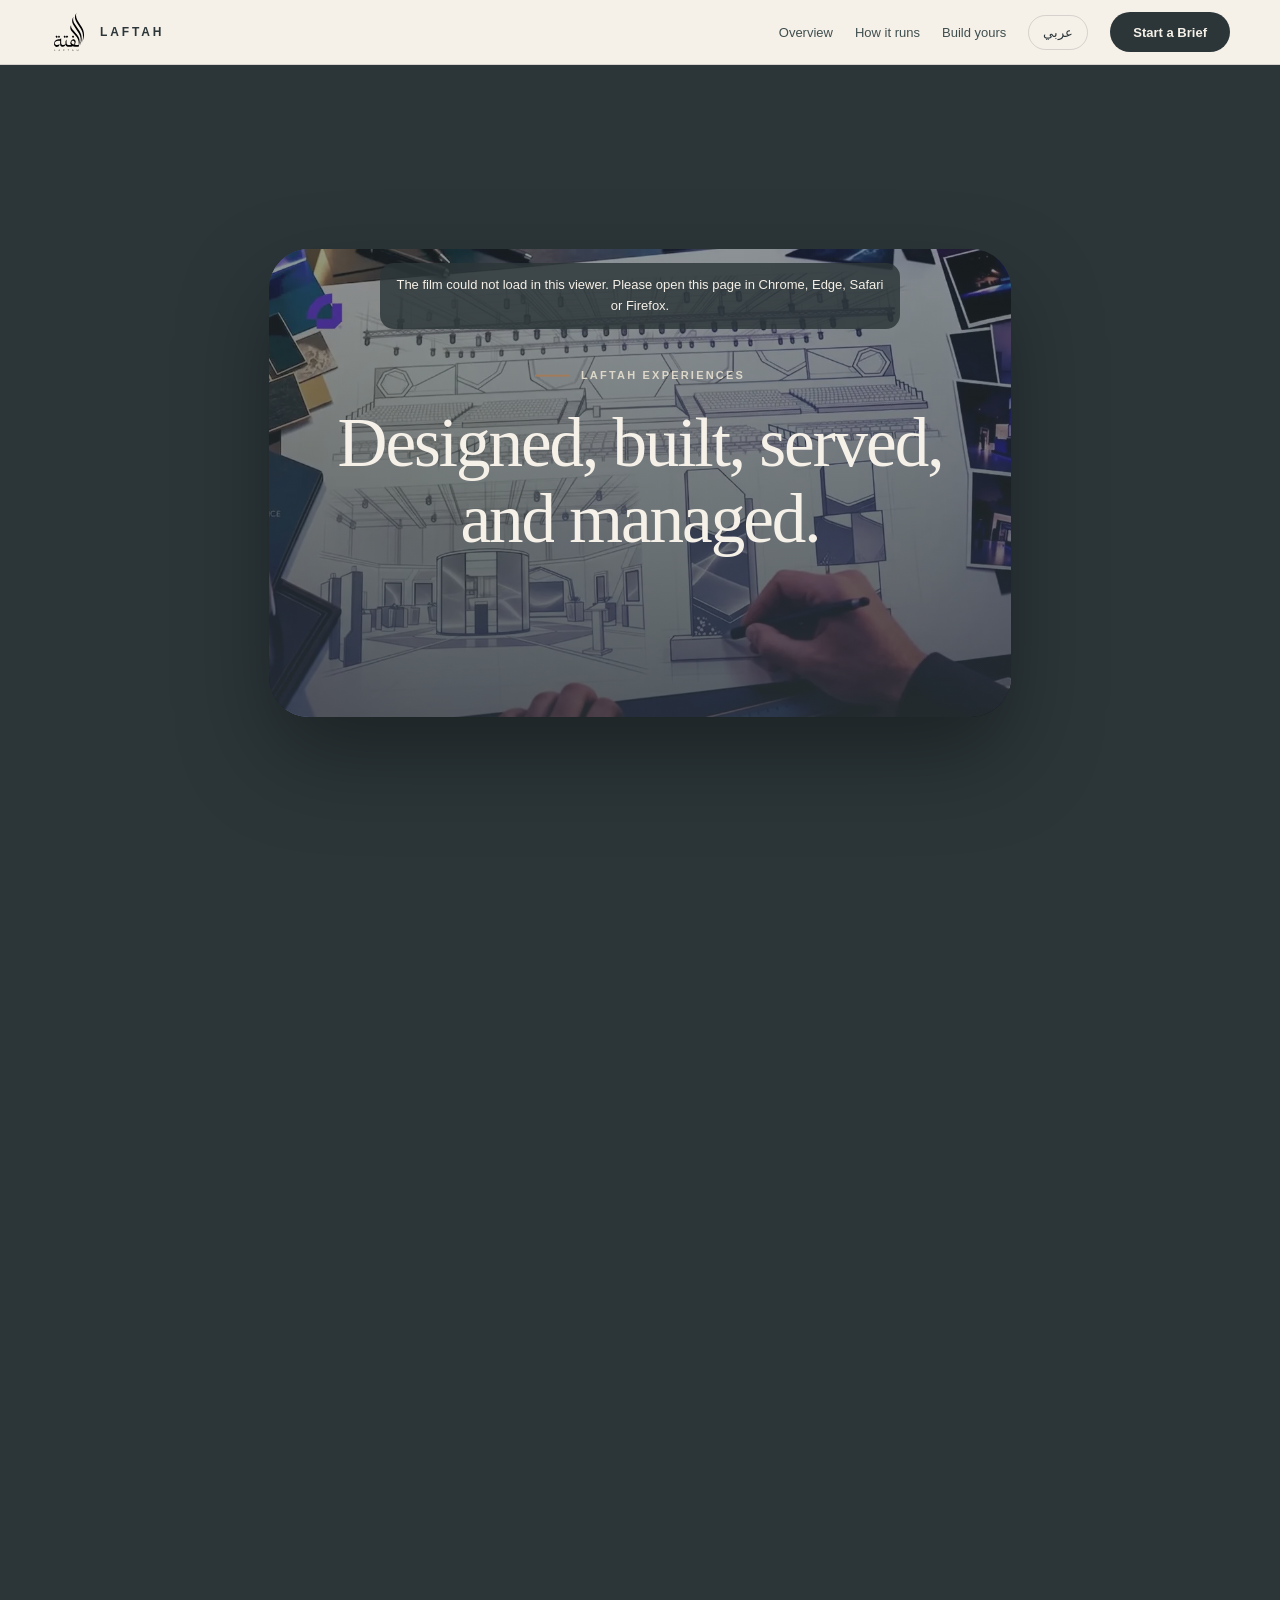
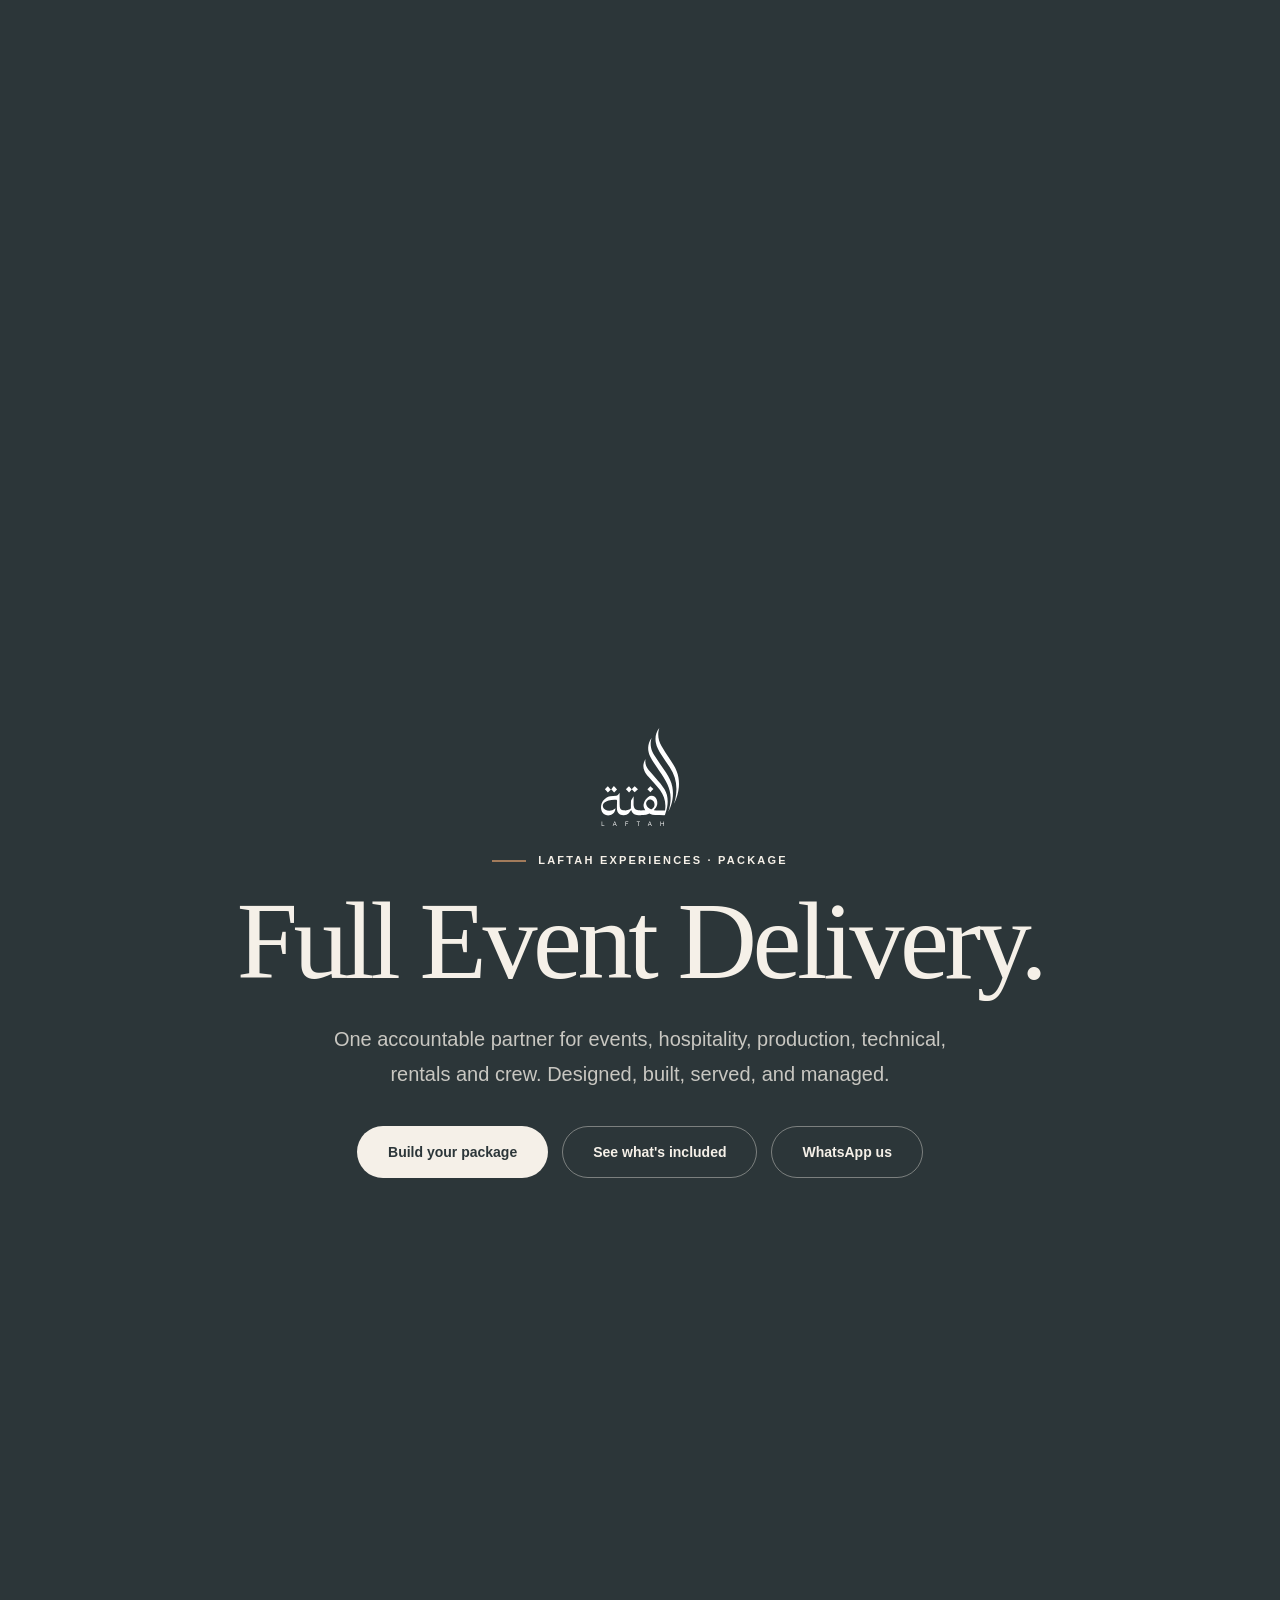
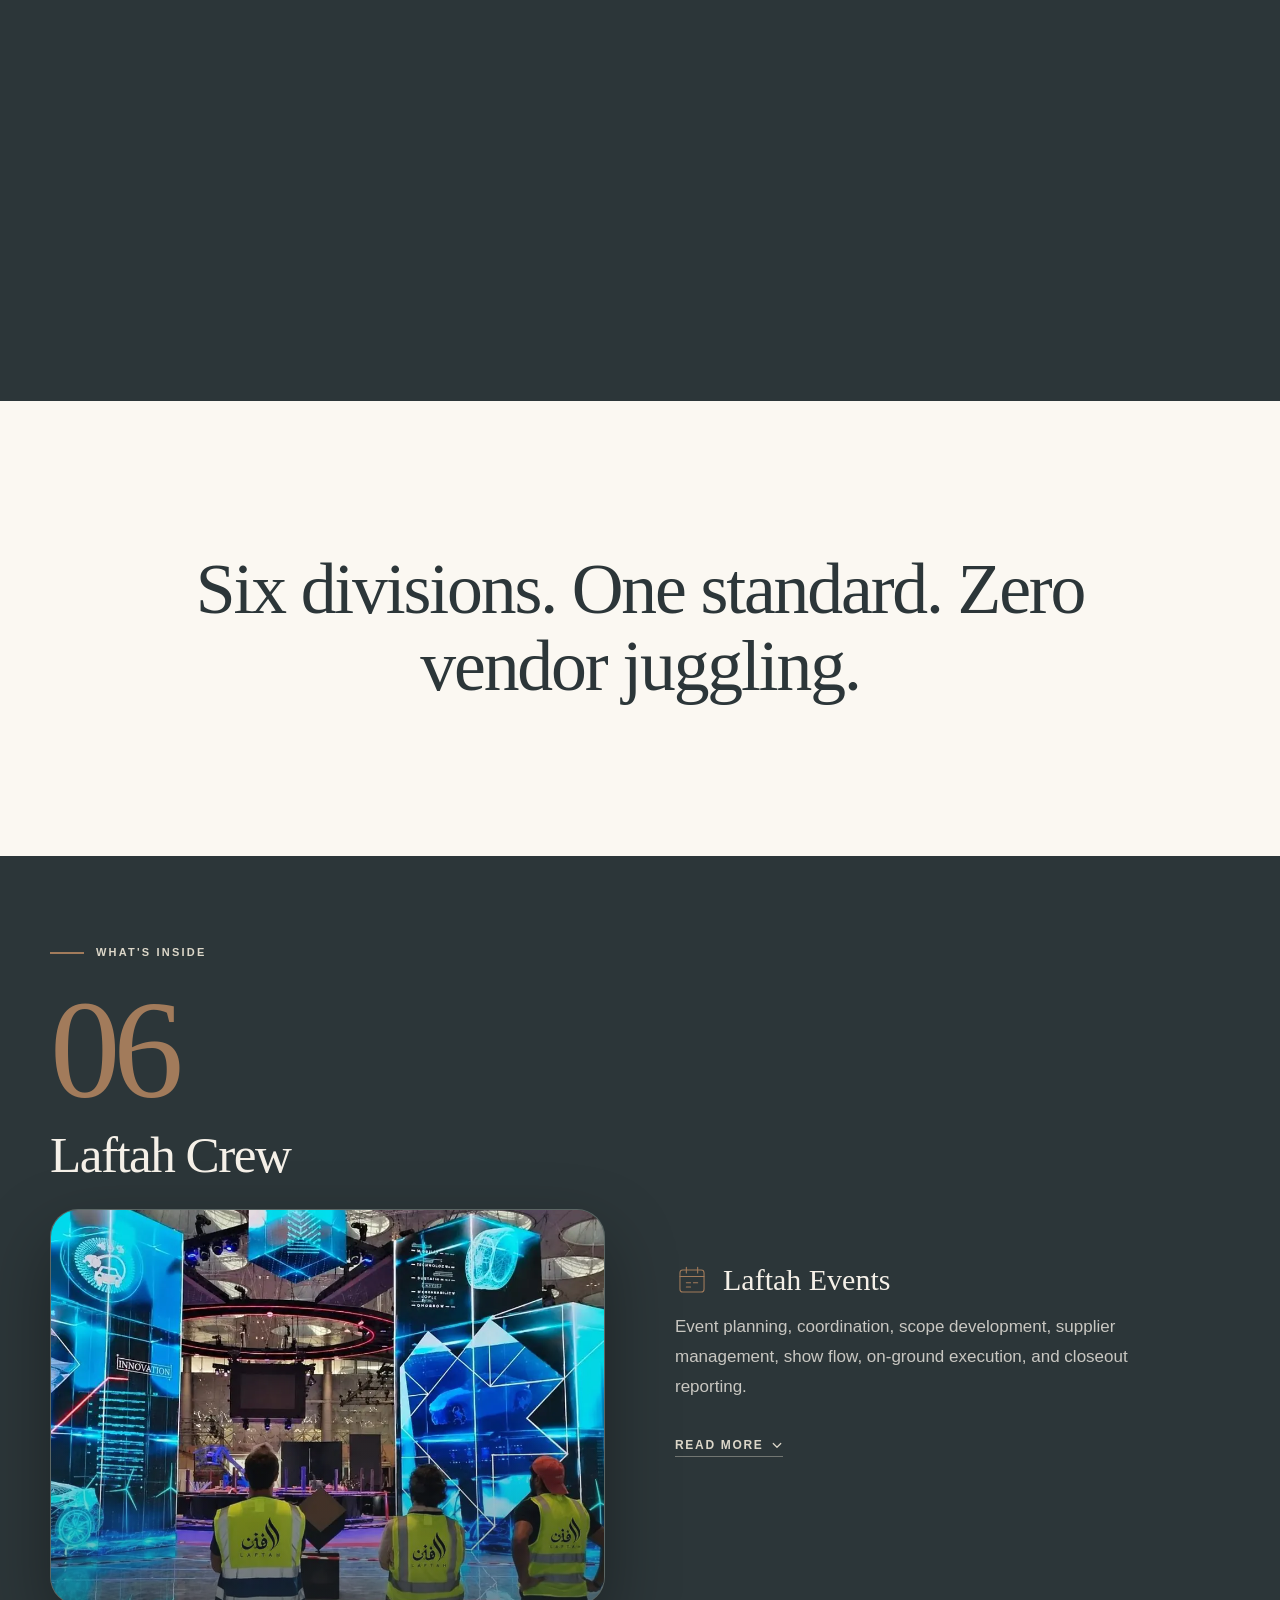
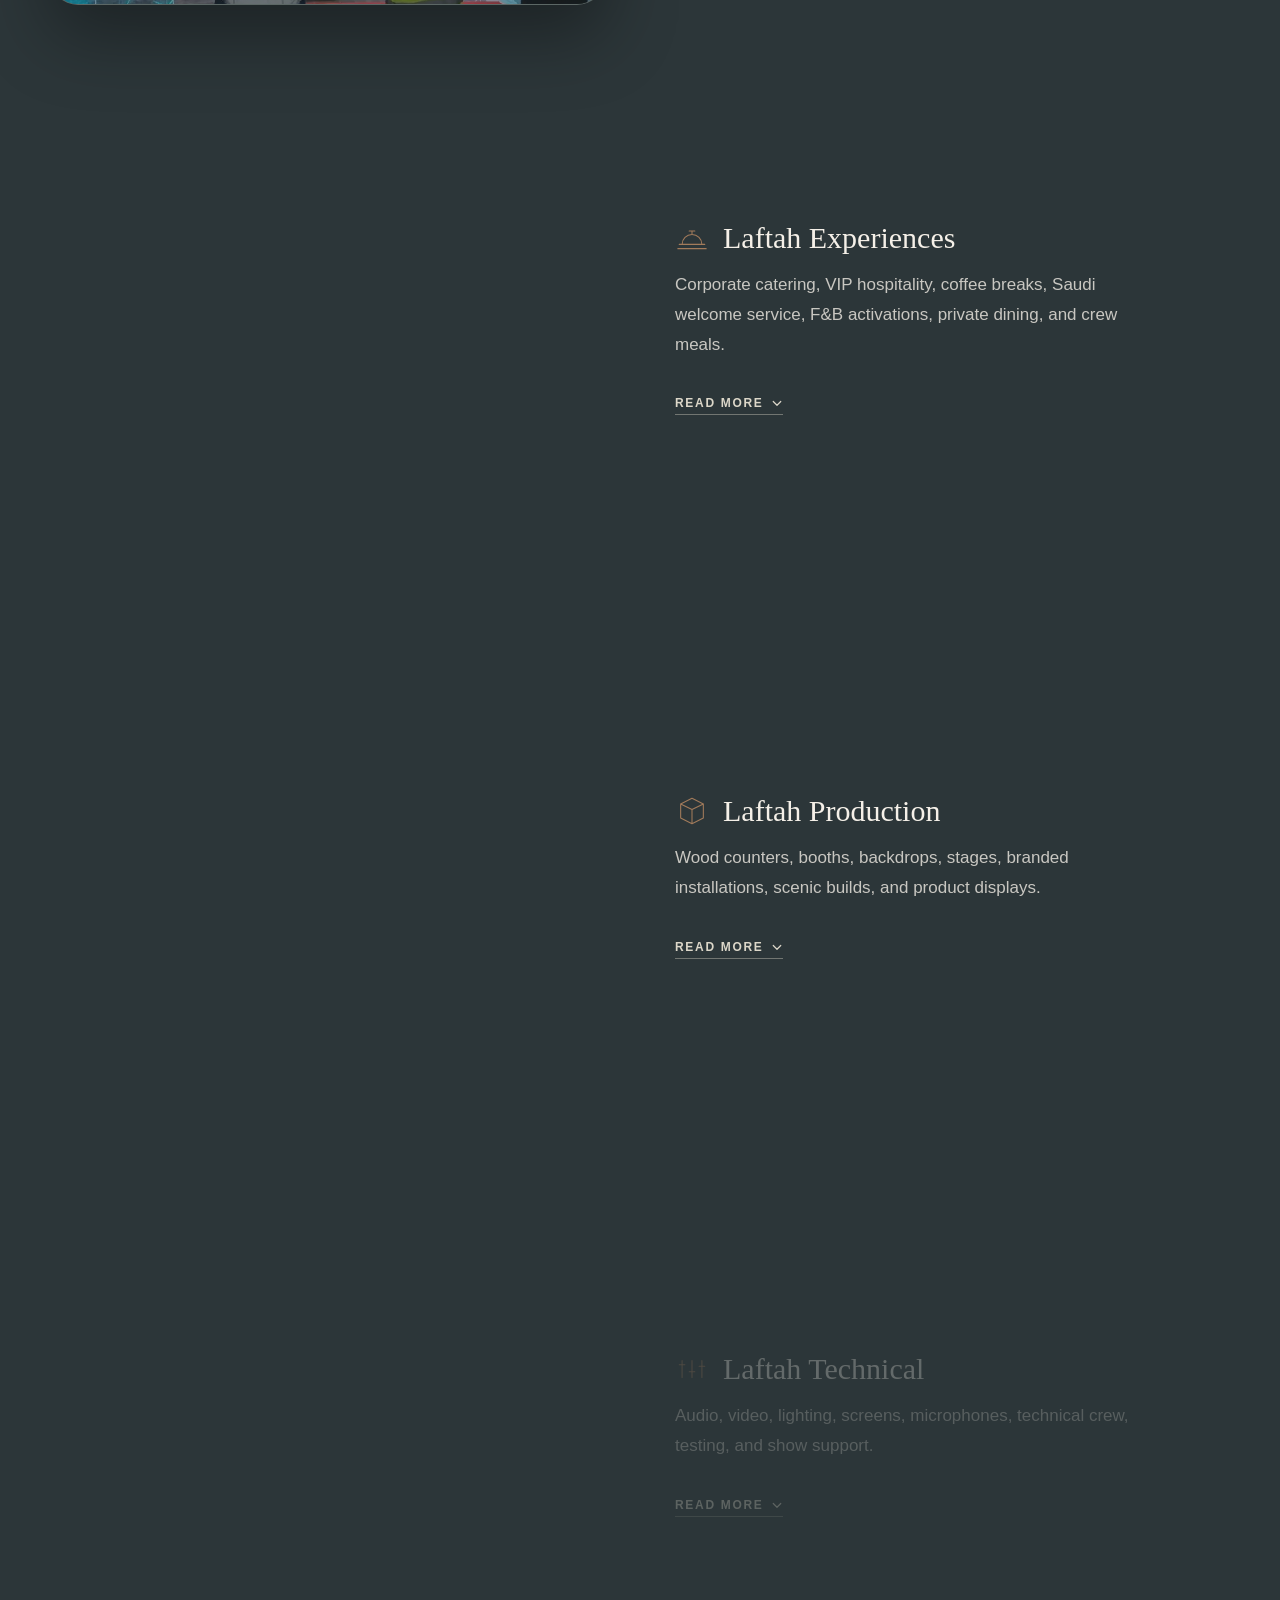
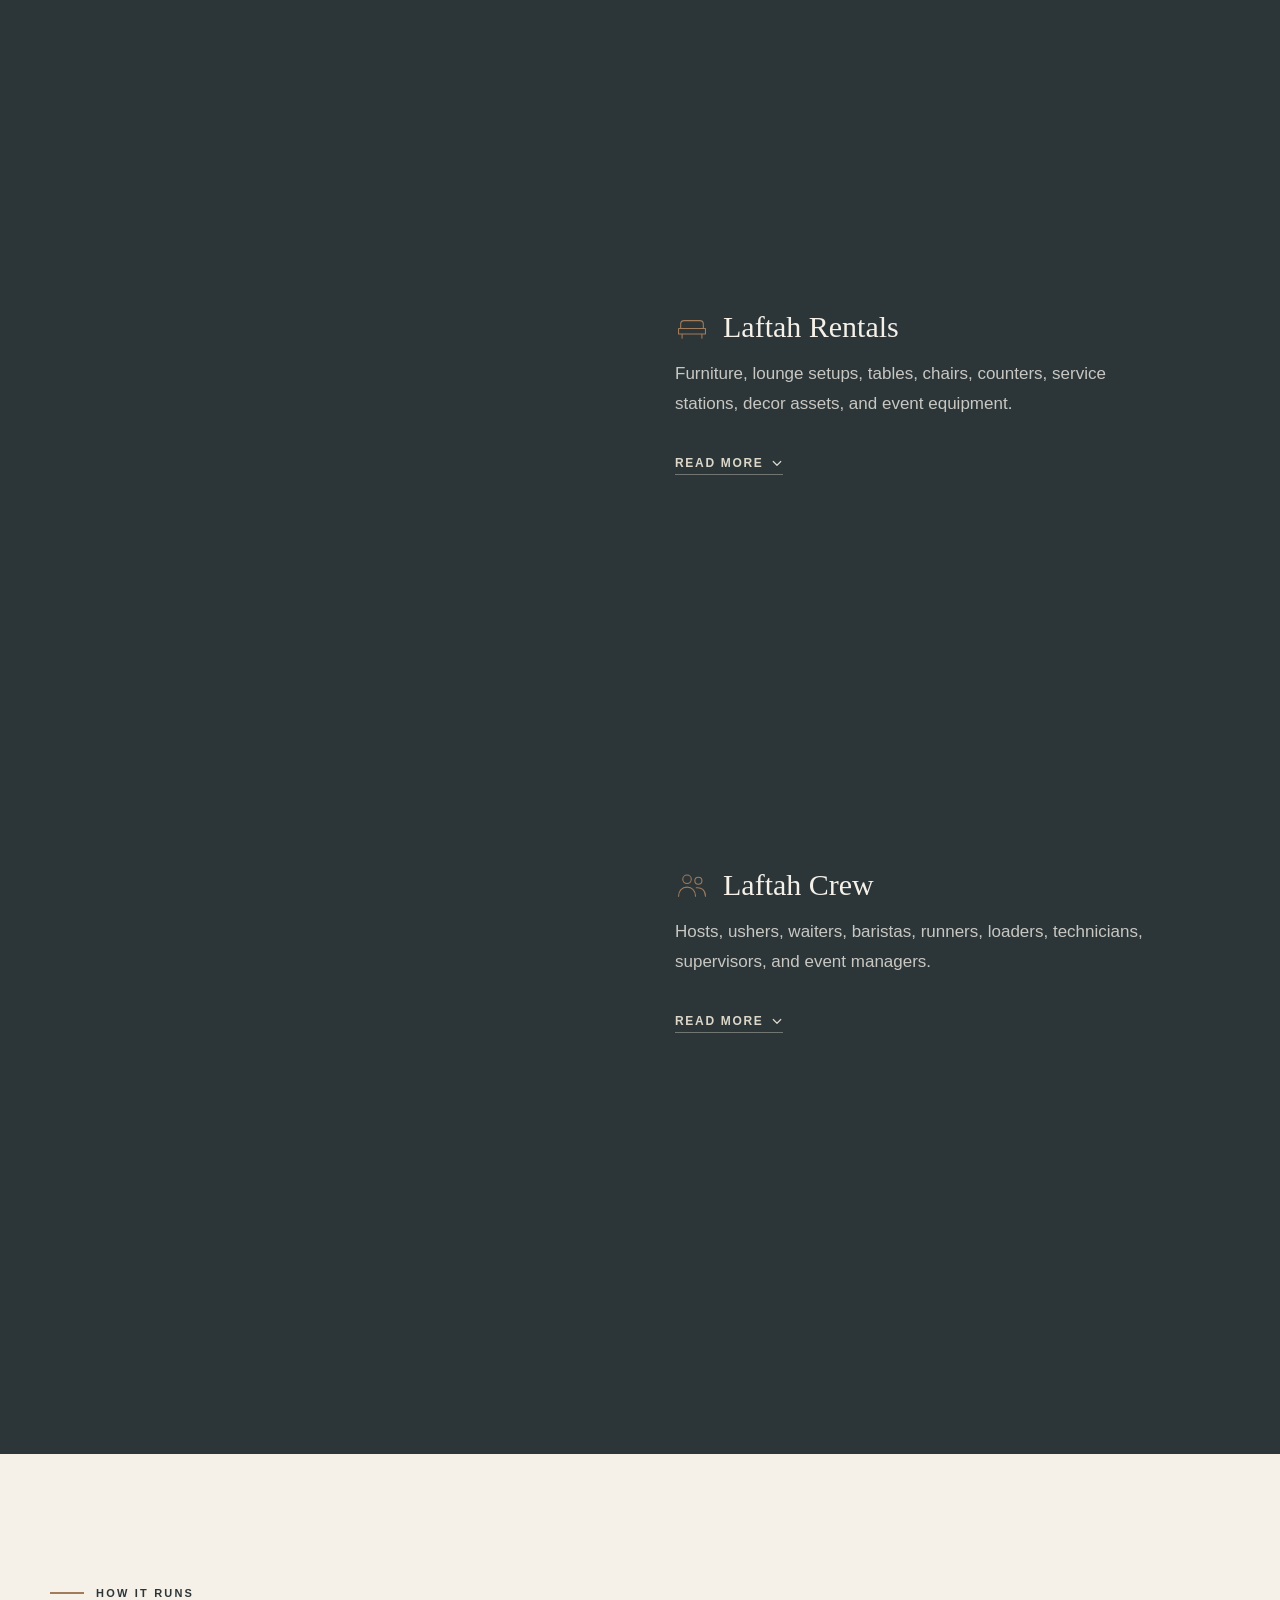
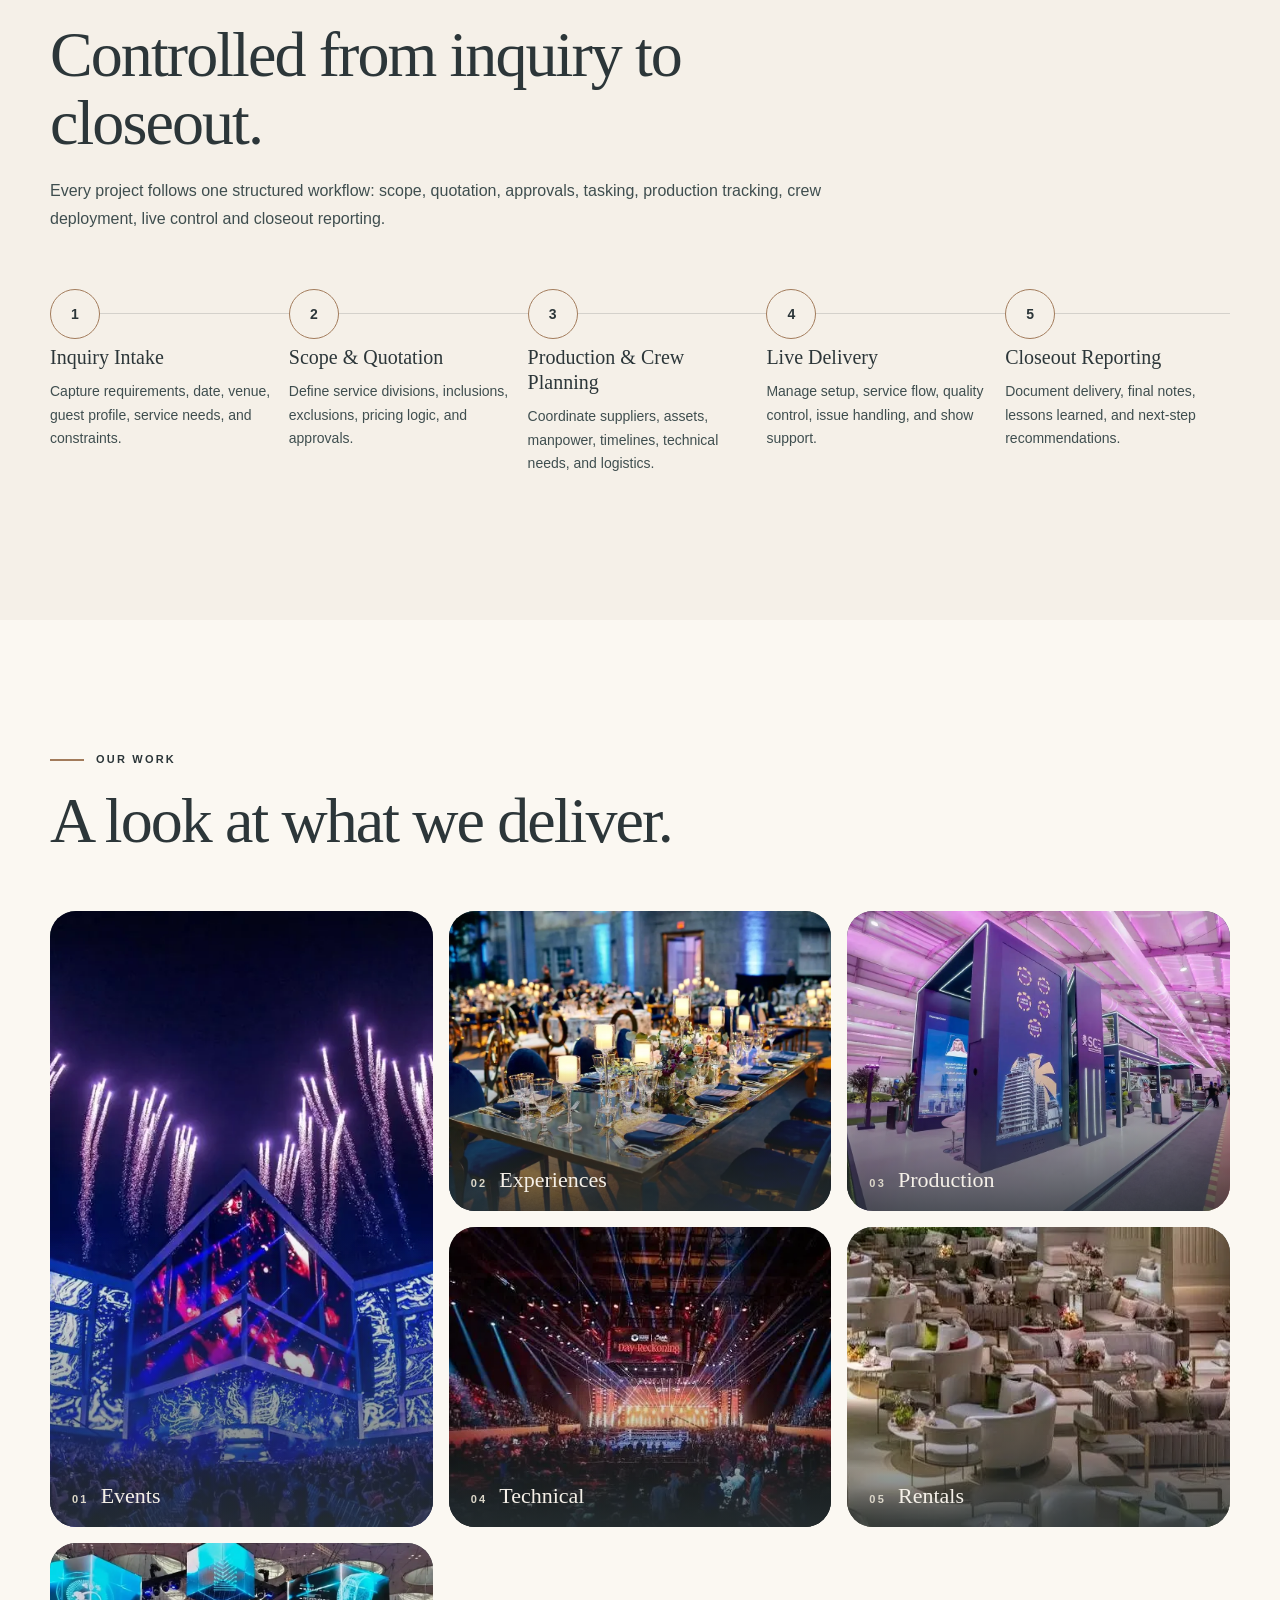
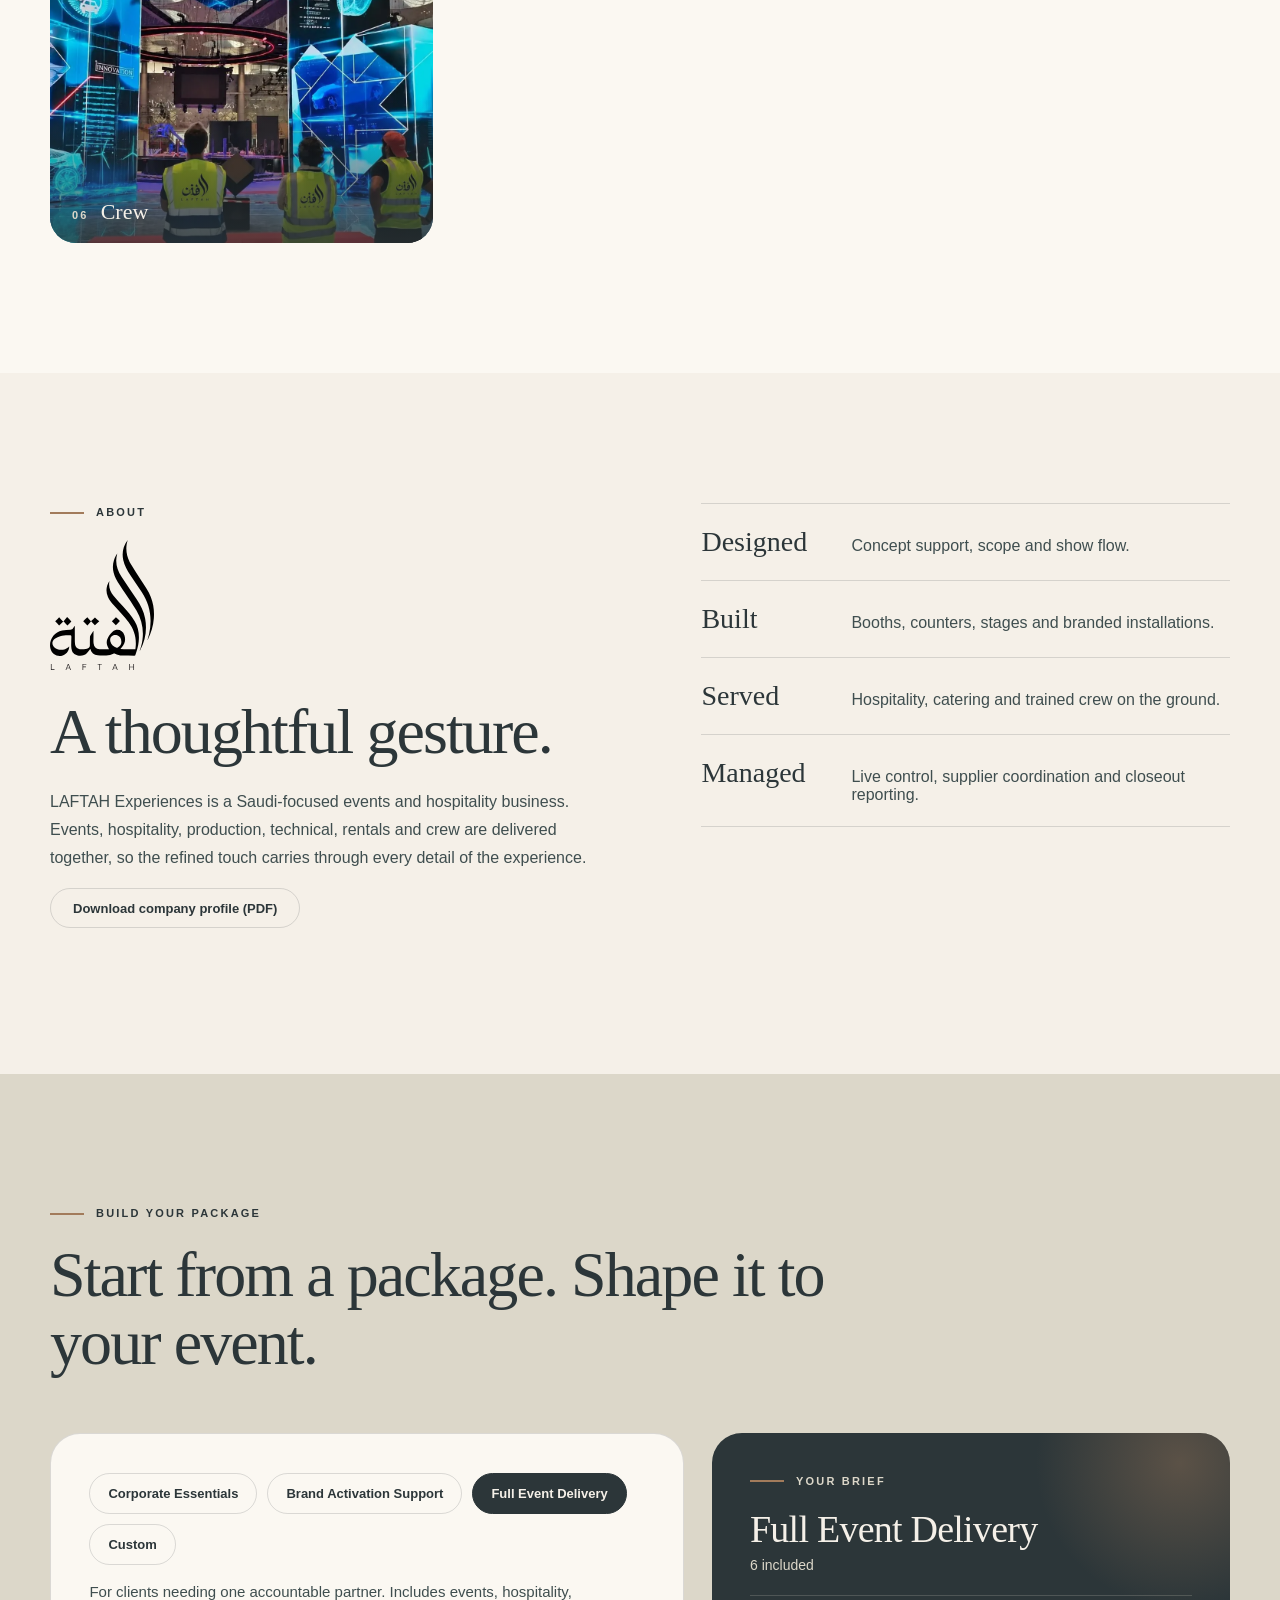
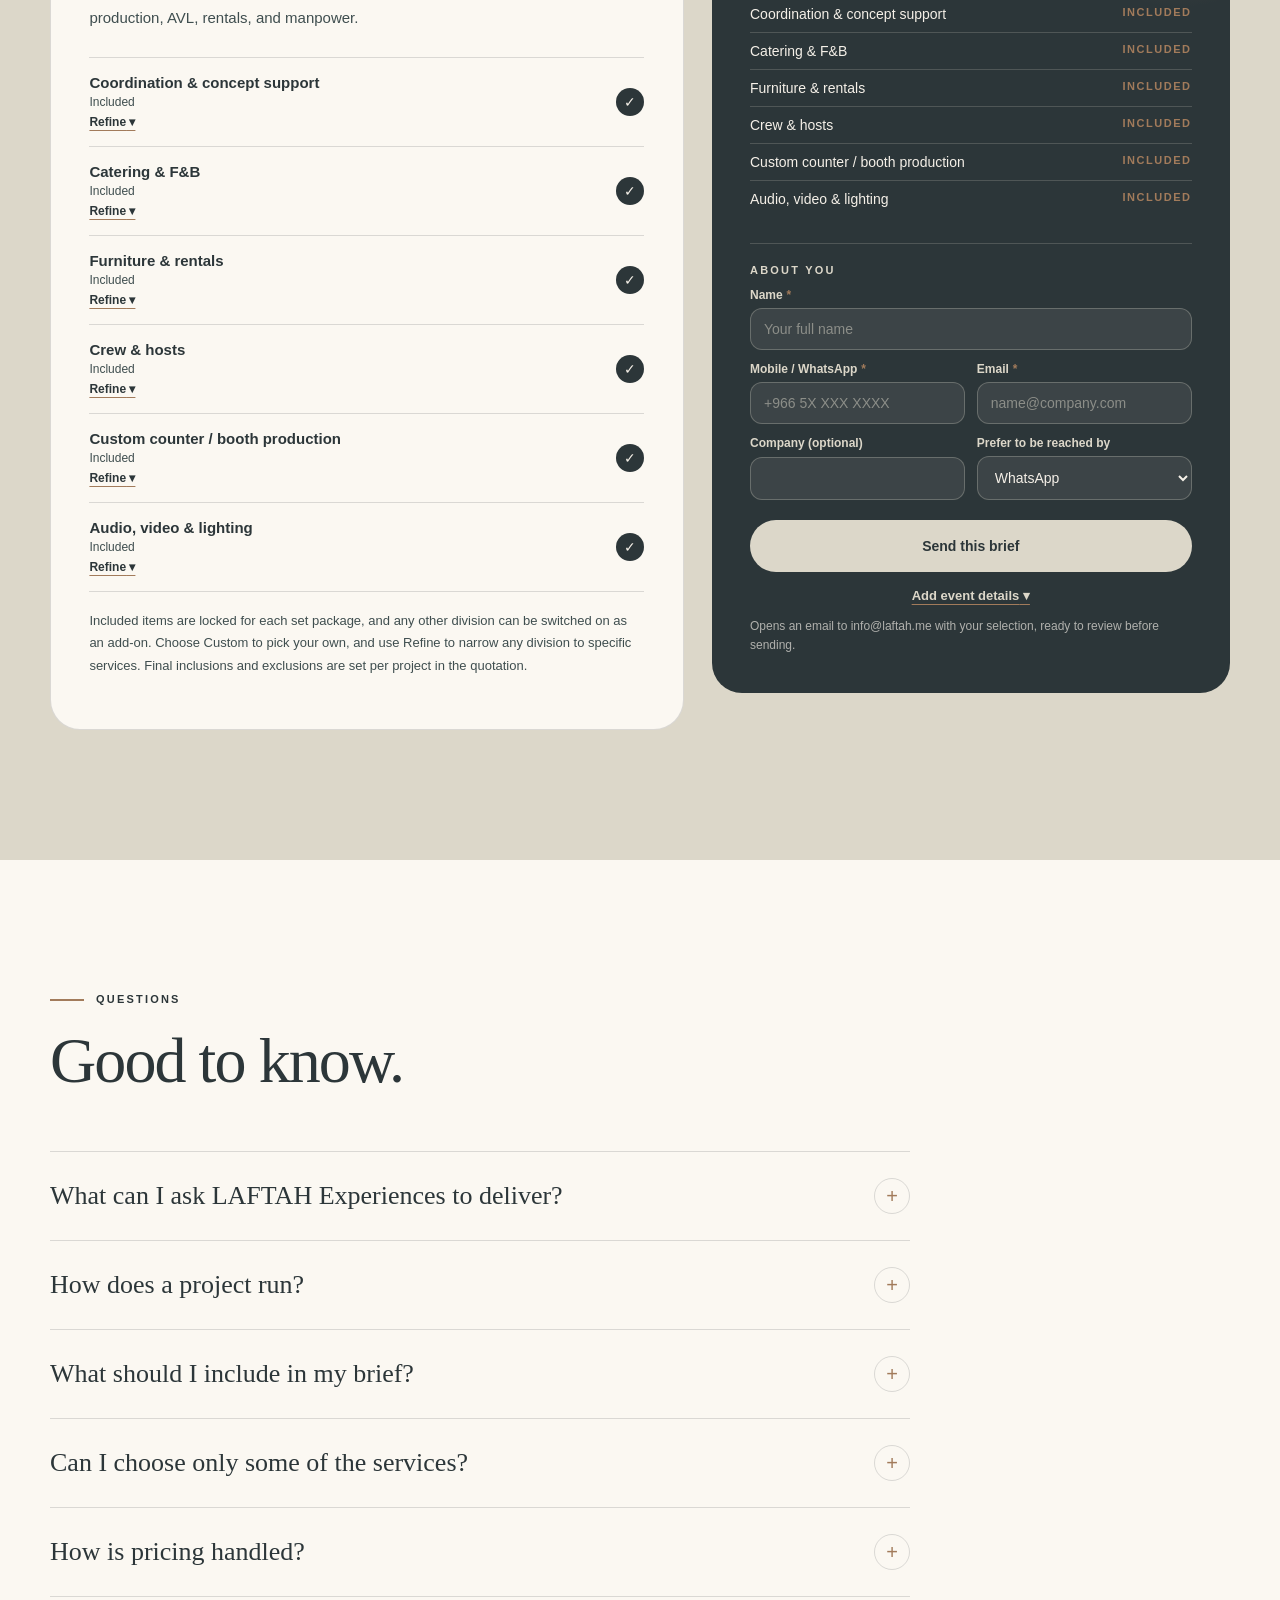
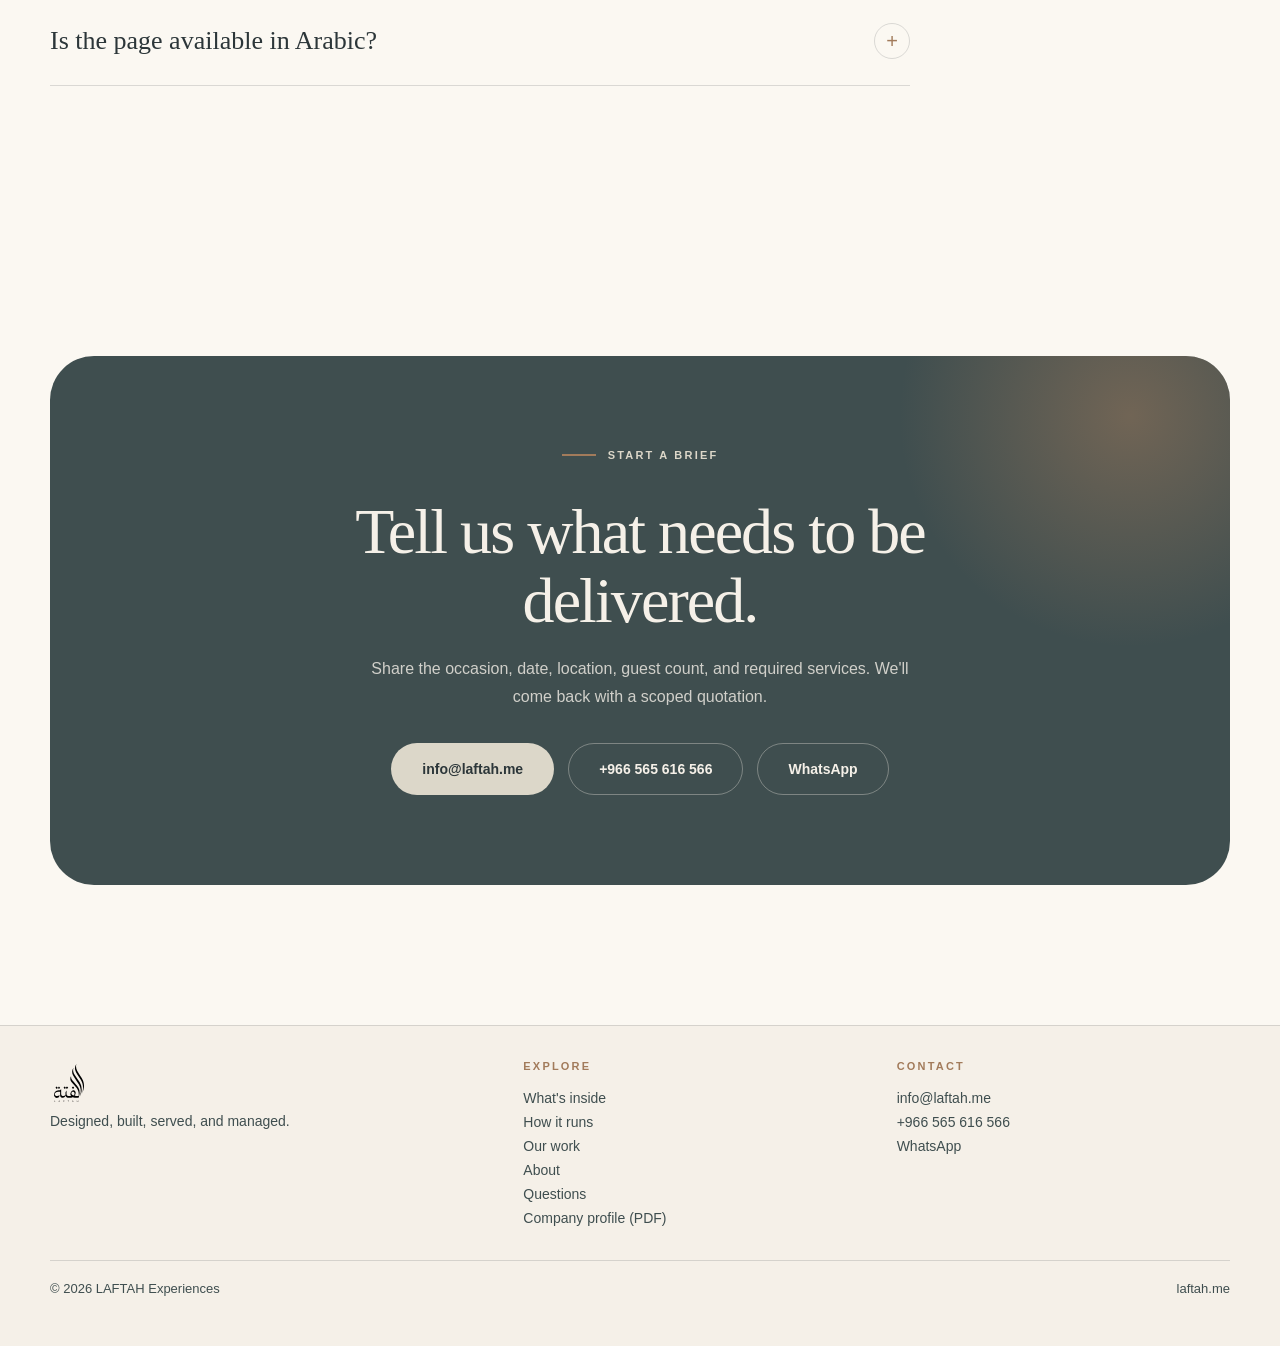
==== commit 5e7a8cbd: "Cache-bust app.js so language-aware download links load Co-Authored-By: Claude Sonnet 5.5 <noreply@a" ====
--- a/index.html
+++ b/index.html
@@ -135,7 +135,7 @@
       <img class="about-logo" alt="LAFTAH" src="assets/logo.svg">
       <h2 data-en="A thoughtful gesture." data-ar="لمسة مدروسة.">A thoughtful gesture.</h2>
       <p data-en="LAFTAH Experiences is a Saudi-focused events and hospitality business. Events, hospitality, production, technical, rentals and crew are delivered together, so the refined touch carries through every detail of the experience." data-ar="لفتة للتجارب شركة سعودية متخصصة في الفعاليات والضيافة. نقدّم الفعاليات والضيافة والإنتاج والتقنيات والتأجير والطواقم معاً، لتصل اللمسة الراقية إلى كل تفصيل في التجربة.">LAFTAH Experiences is a Saudi-focused events and hospitality business. Events, hospitality, production, technical, rentals and crew are delivered together, so the refined touch carries through every detail of the experience.</p>
-      <p><a class="pill ghost" href="downloads/LAFTAH-Experiences-Company-Profile.pdf" download data-en="Download company profile (PDF)" data-ar="حمّل نبذة عن الشركة (PDF)">Download company profile (PDF)</a></p>
+      <p><a class="pill ghost" href="downloads/LAFTAH-Experiences-Company-Profile-EN.pdf" download data-href-en="downloads/LAFTAH-Experiences-Company-Profile-EN.pdf" data-href-ar="downloads/LAFTAH-Experiences-Company-Profile-AR.pdf" data-en="Download company profile (PDF)" data-ar="حمّل نبذة عن الشركة (PDF)">Download company profile (PDF)</a></p>
     </div>
     <ul class="pillars rv">
       <li><b data-en="Designed" data-ar="نصمّم">Designed</b><span data-en="Concept support, scope and show flow." data-ar="دعم الفكرة، النطاق ومسار العرض.">Concept support, scope and show flow.</span></li>
@@ -243,7 +243,7 @@
         <a href="#work" data-en="Our work" data-ar="أعمالنا">Our work</a>
         <a href="#about" data-en="About" data-ar="من نحن">About</a>
         <a href="#faq" data-en="Questions" data-ar="أسئلة شائعة">Questions</a>
-        <a href="downloads/LAFTAH-Experiences-Company-Profile.pdf" download data-en="Company profile (PDF)" data-ar="نبذة عن الشركة (PDF)">Company profile (PDF)</a>
+        <a href="downloads/LAFTAH-Experiences-Company-Profile-EN.pdf" download data-href-en="downloads/LAFTAH-Experiences-Company-Profile-EN.pdf" data-href-ar="downloads/LAFTAH-Experiences-Company-Profile-AR.pdf" data-en="Company profile (PDF)" data-ar="نبذة عن الشركة (PDF)">Company profile (PDF)</a>
       </div>
       <div>
         <h4 data-en="Contact" data-ar="تواصل">Contact</h4>
@@ -259,6 +259,6 @@
 
 
 <script src="assets/js/config.js"></script>
-<script src="assets/js/app.js"></script>
+<script src="assets/js/app.js?v=2"></script>
 </body>
 </html>
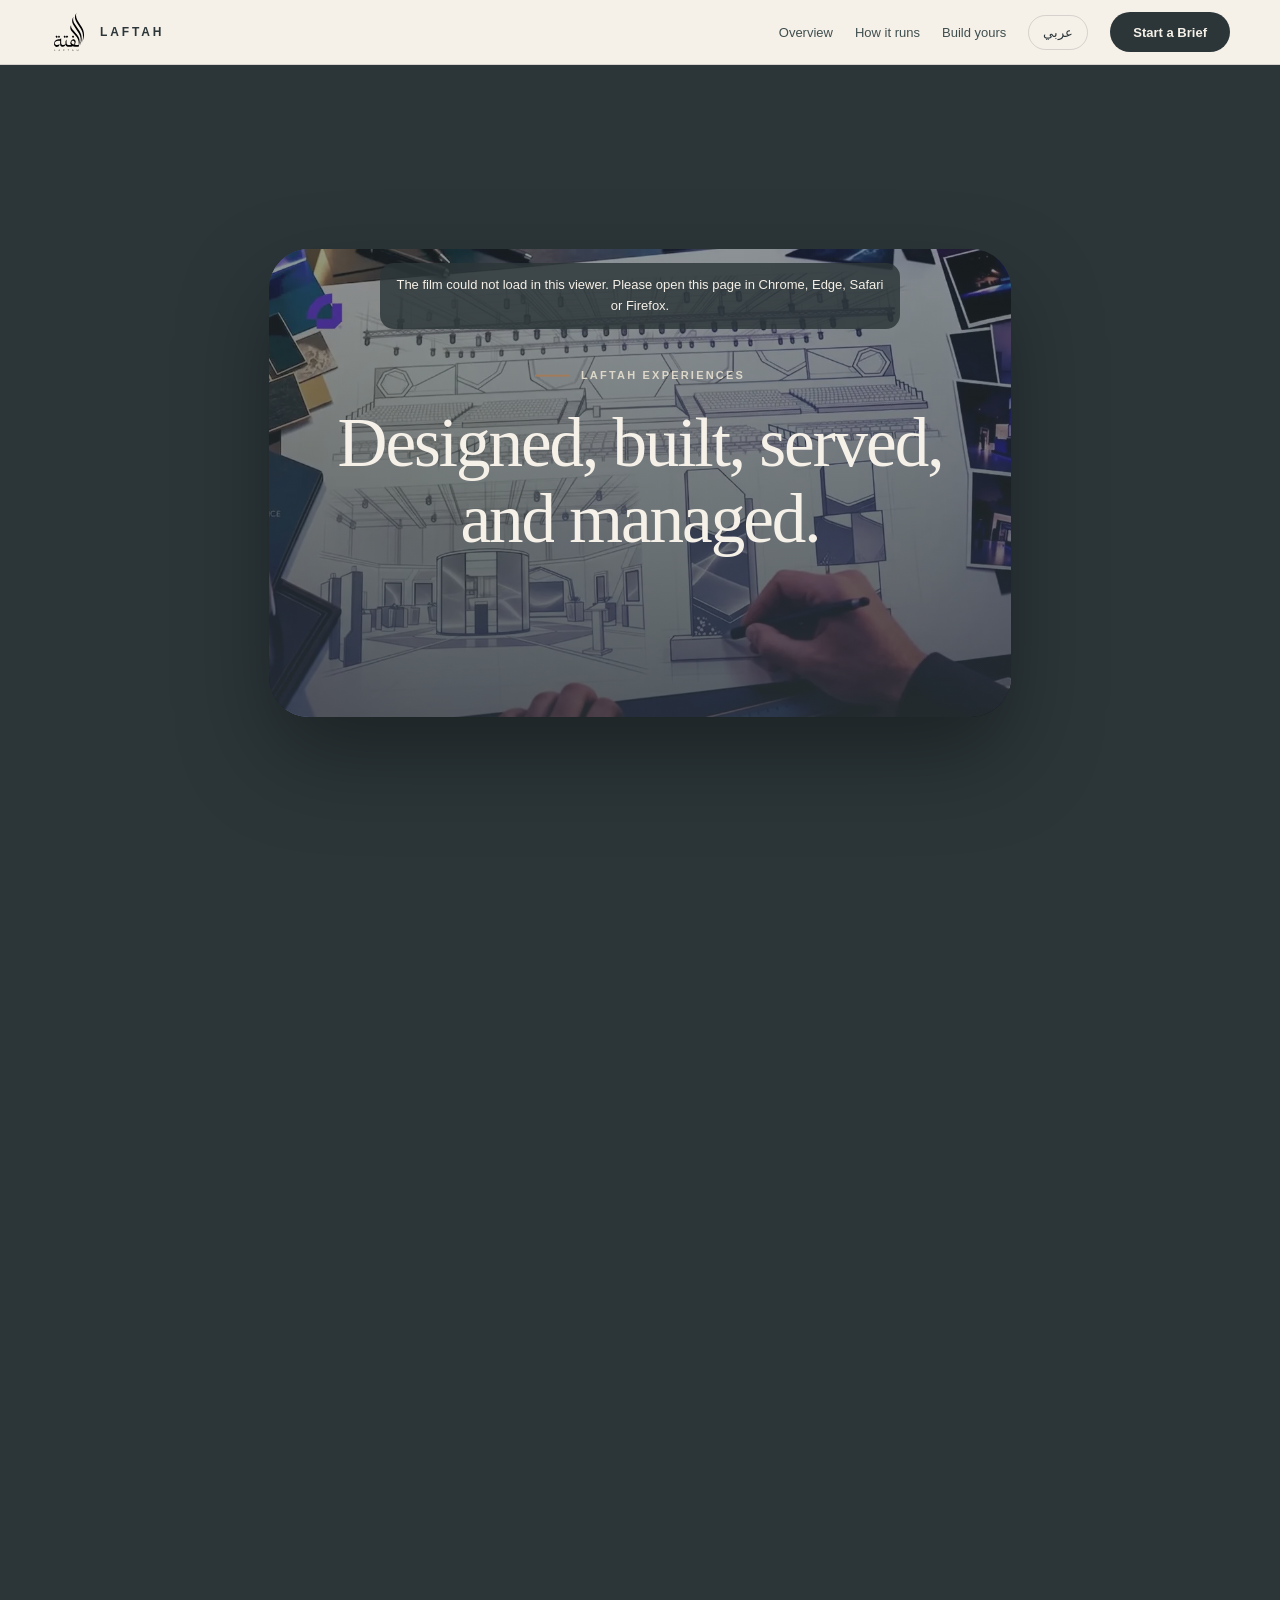
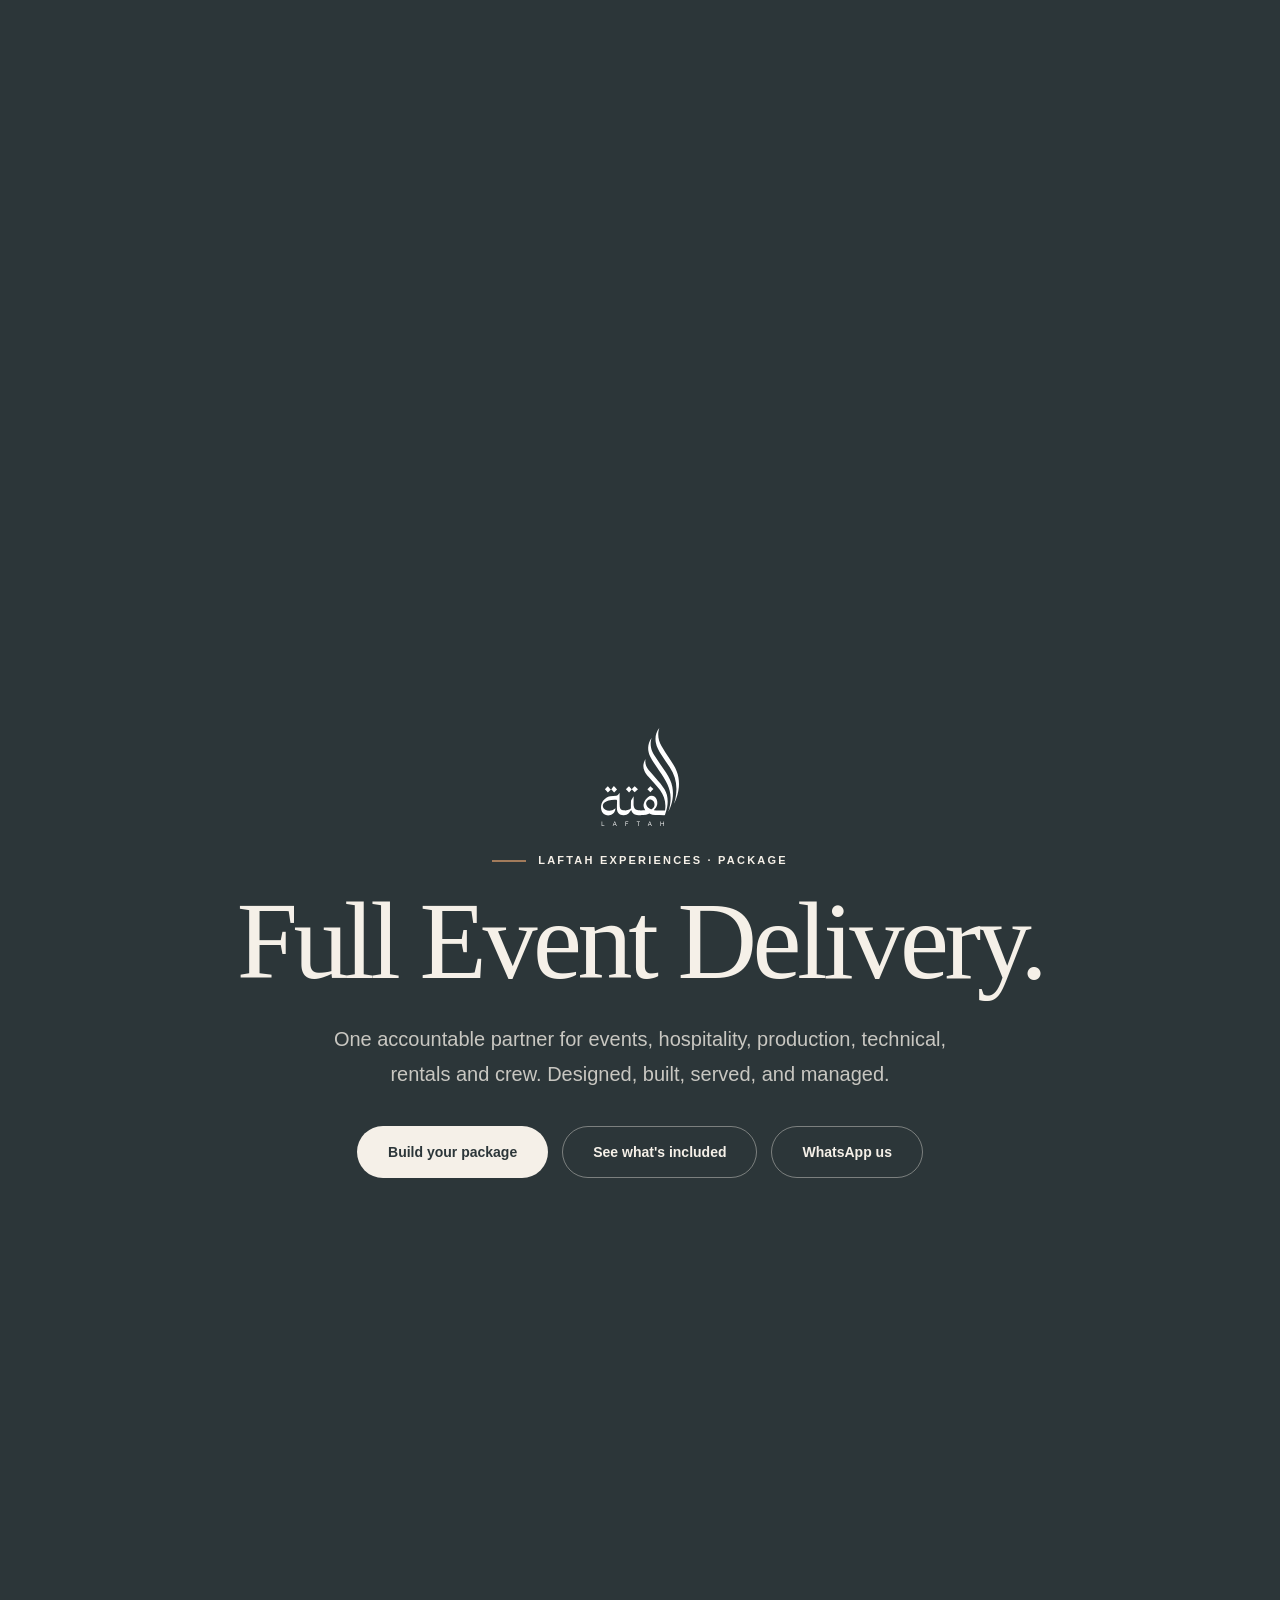
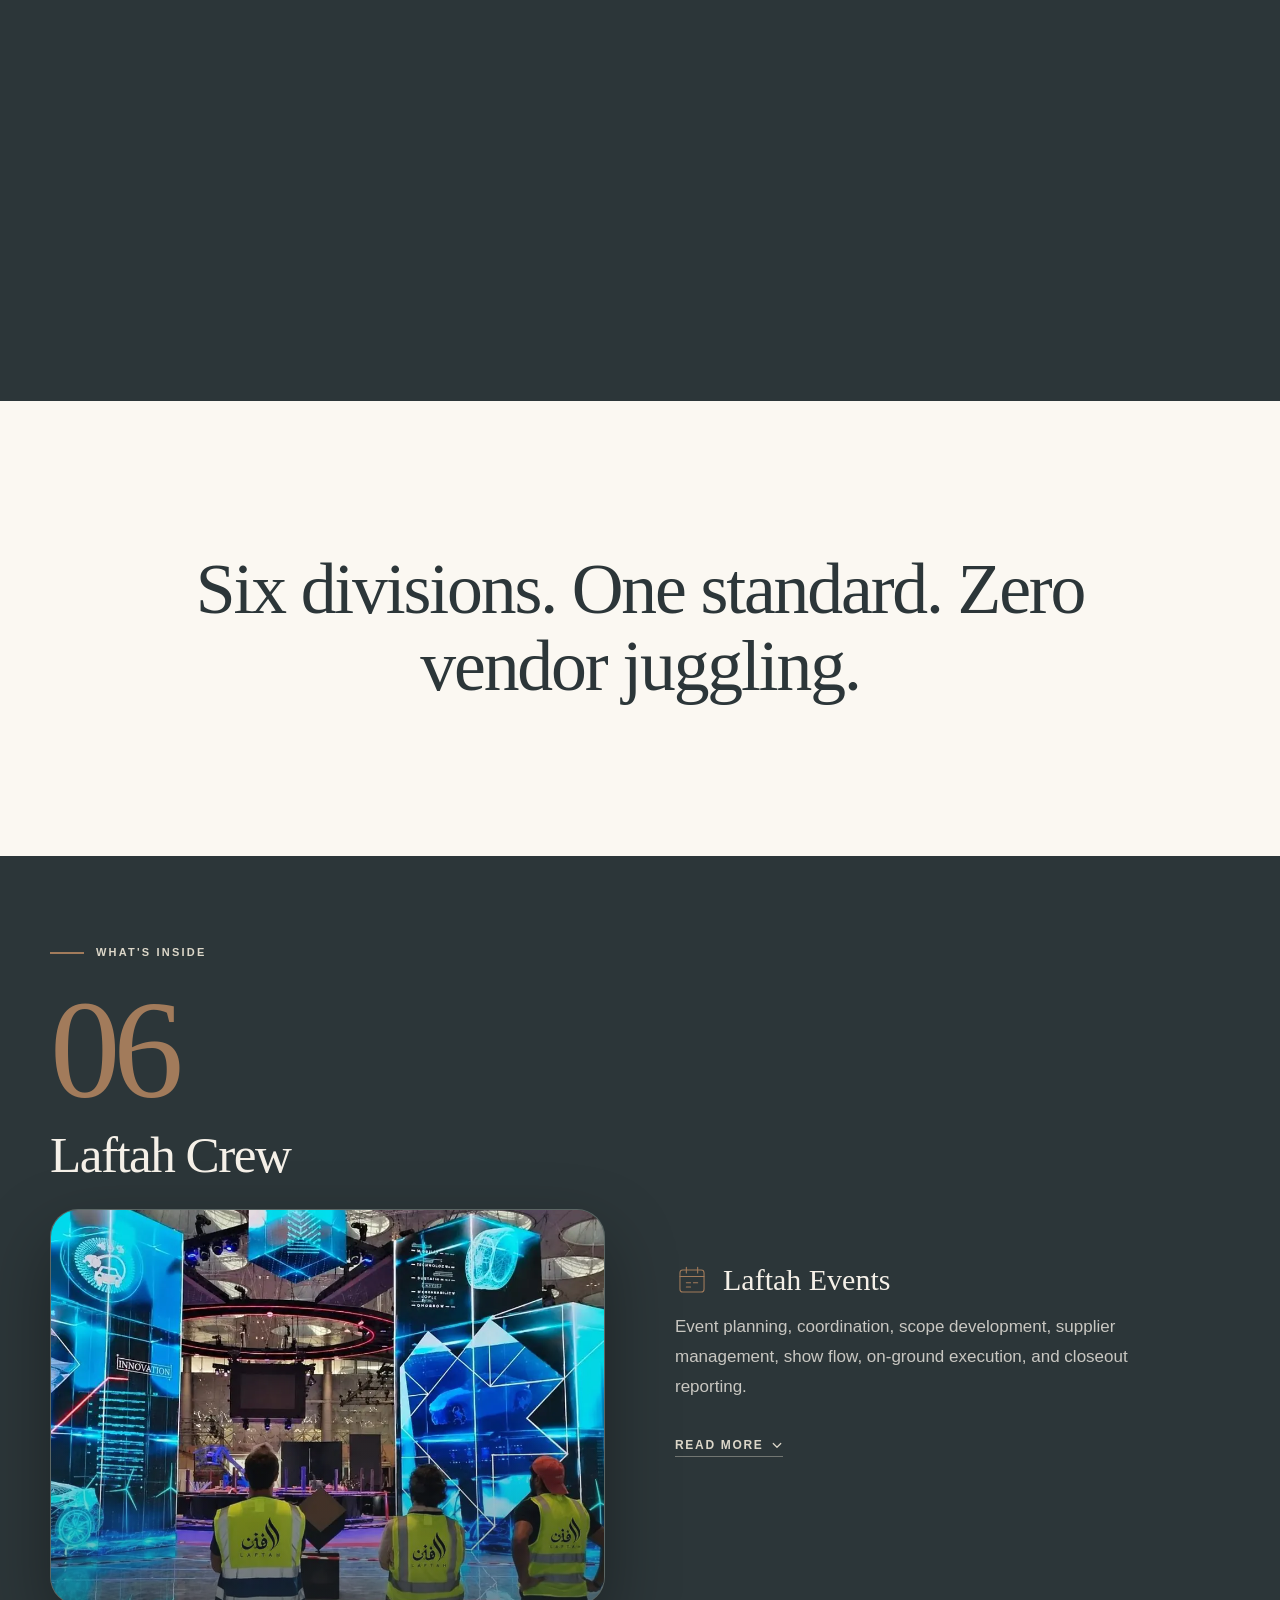
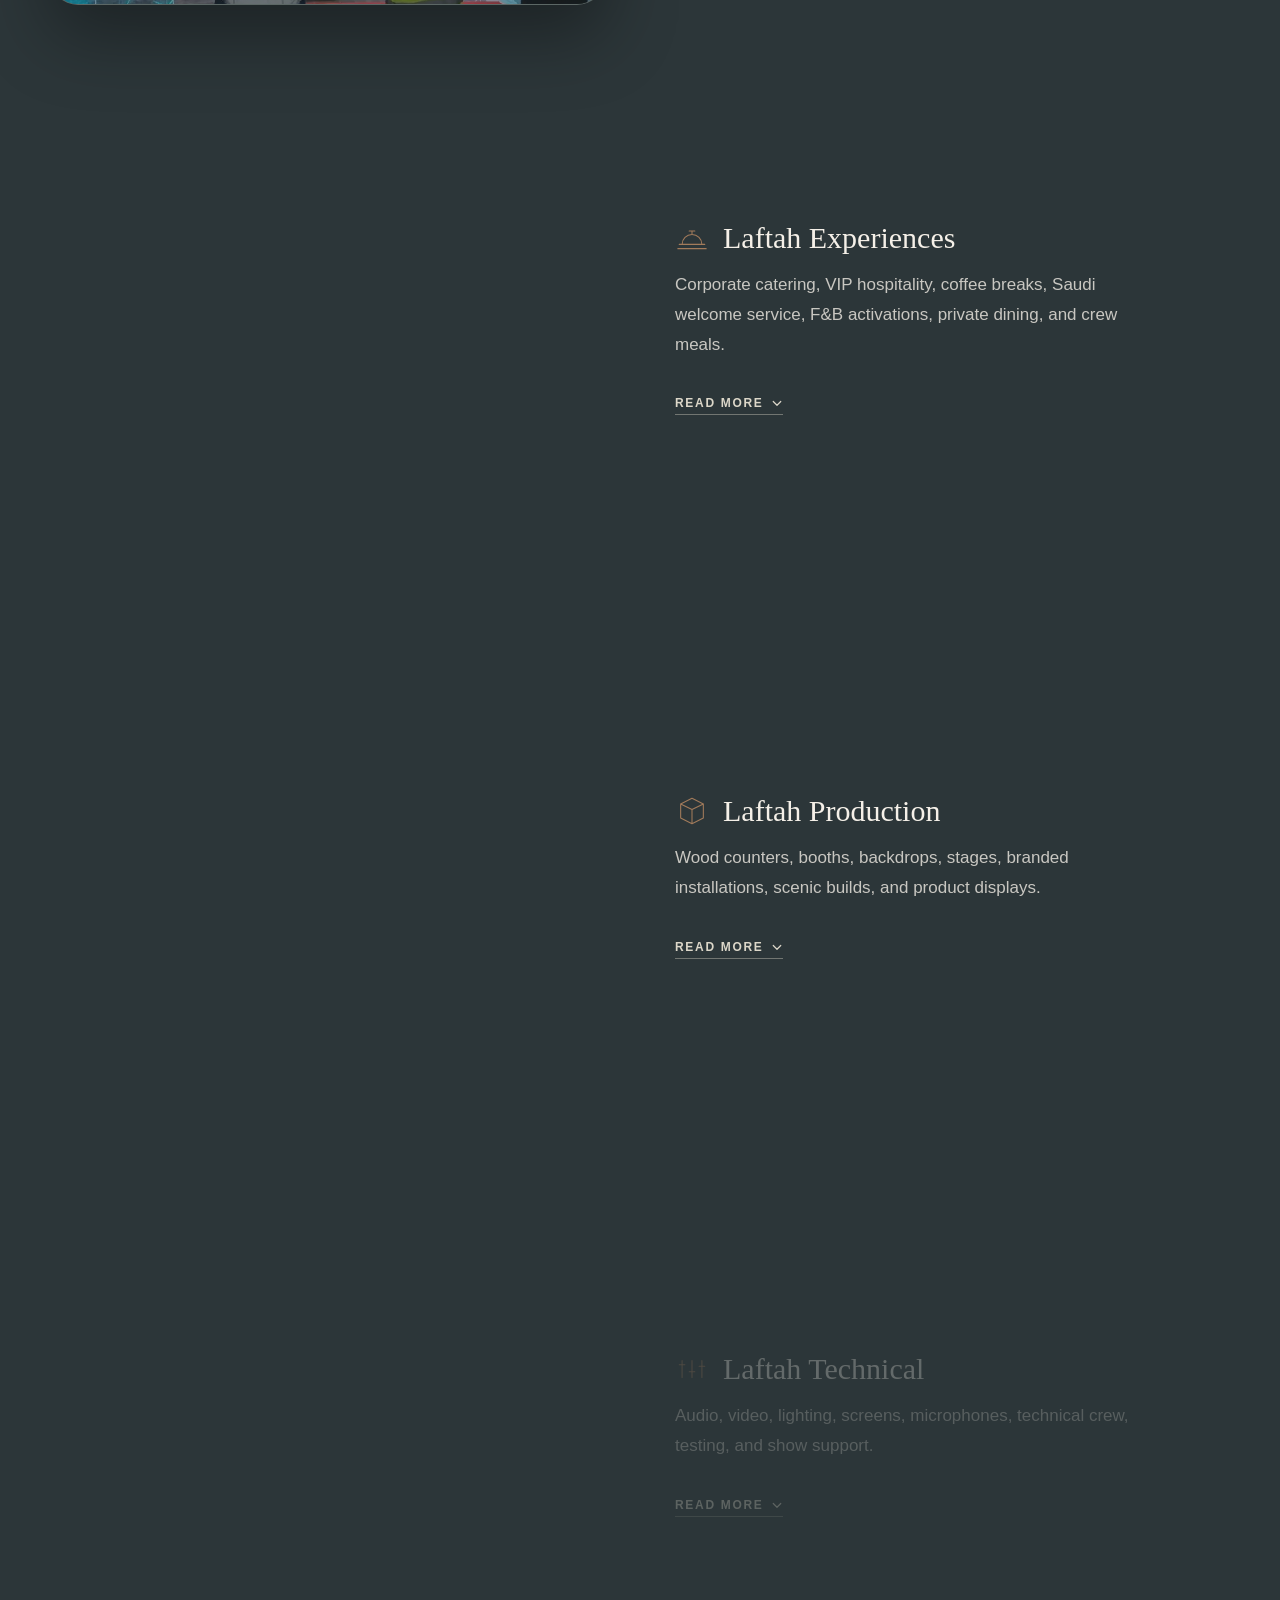
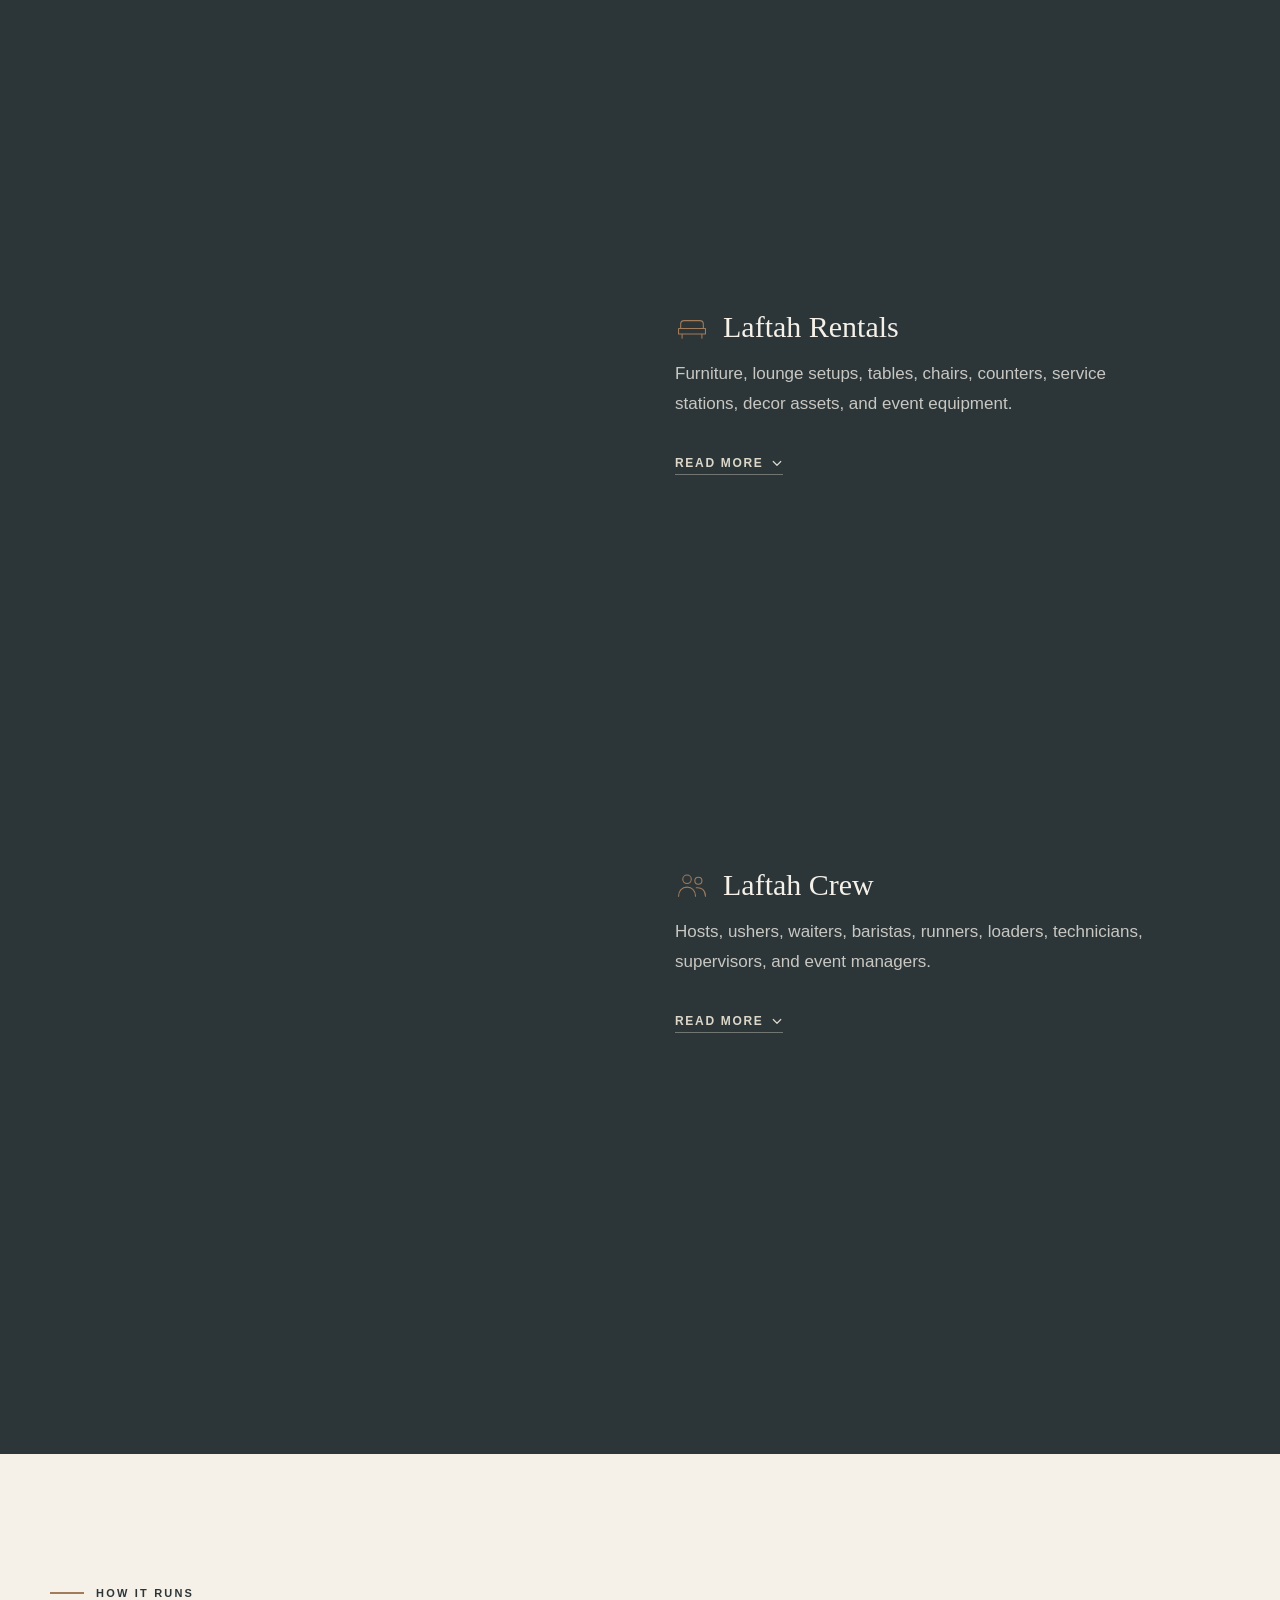
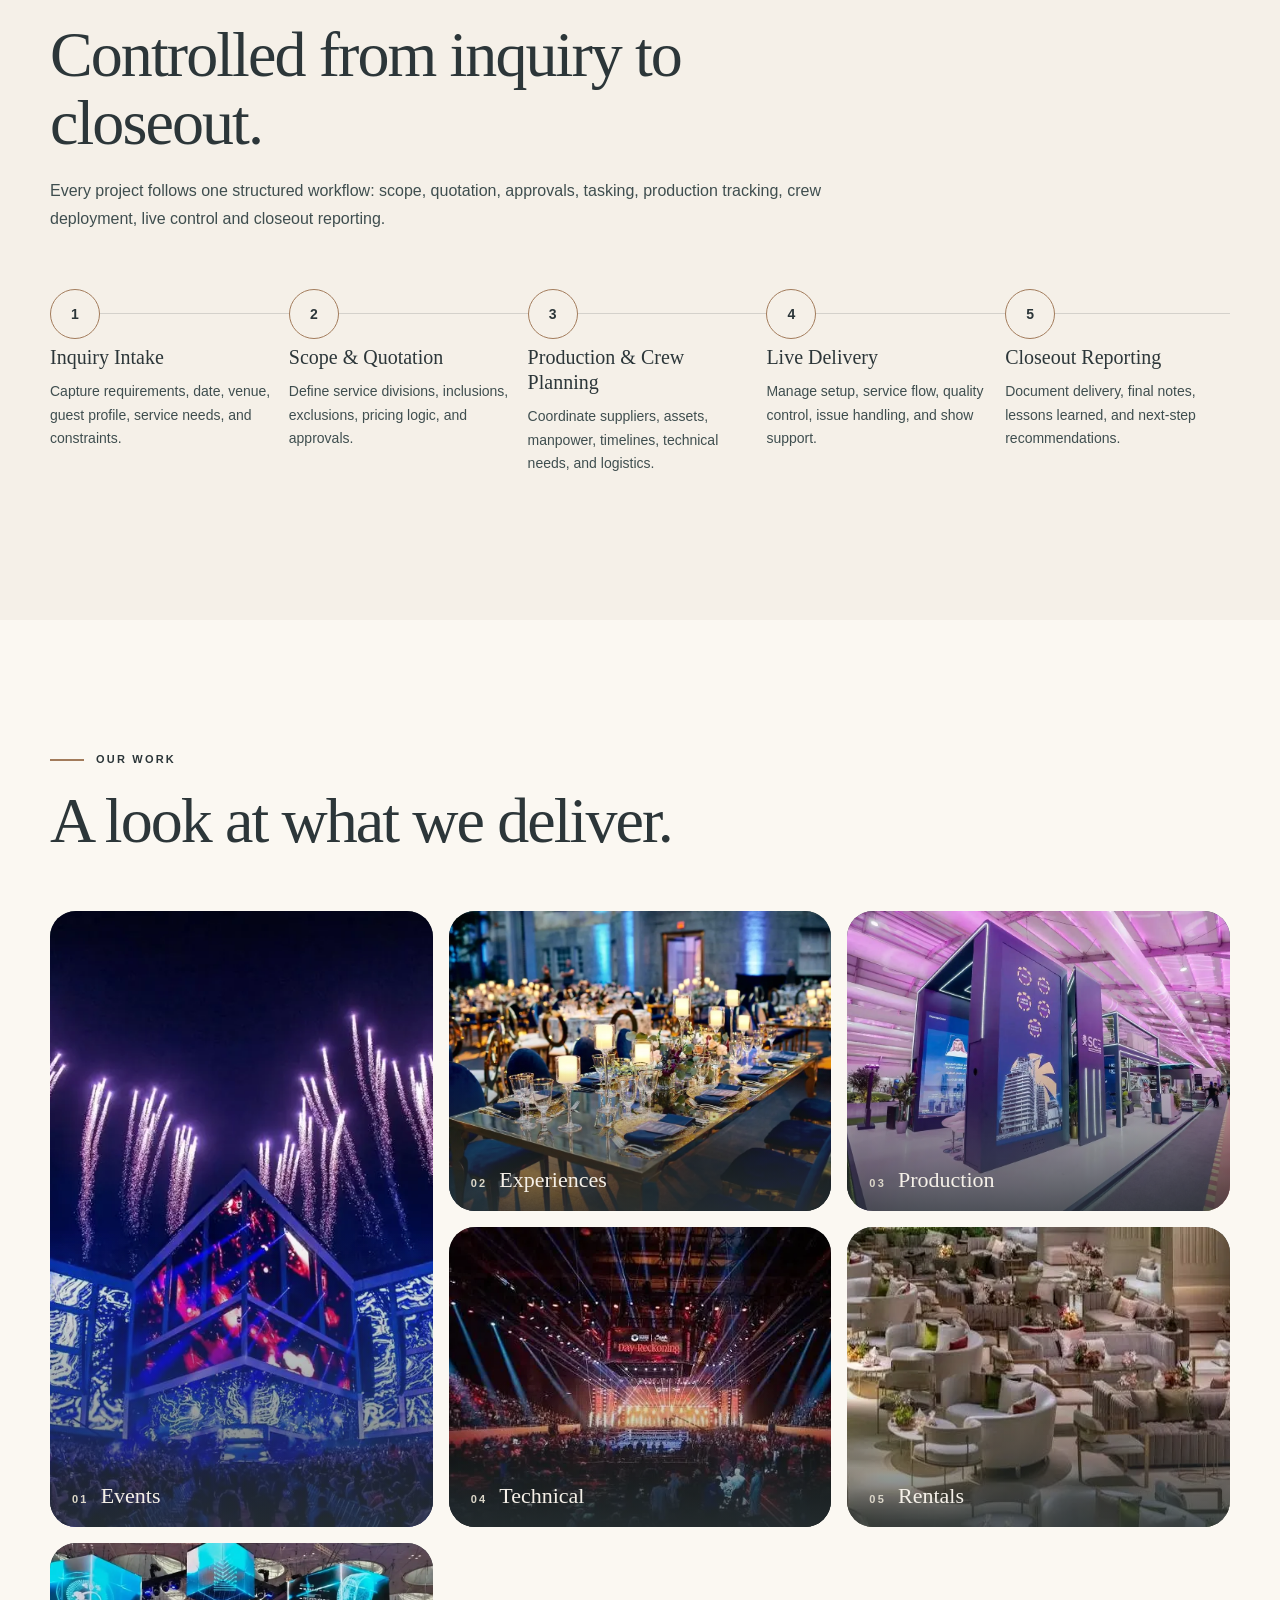
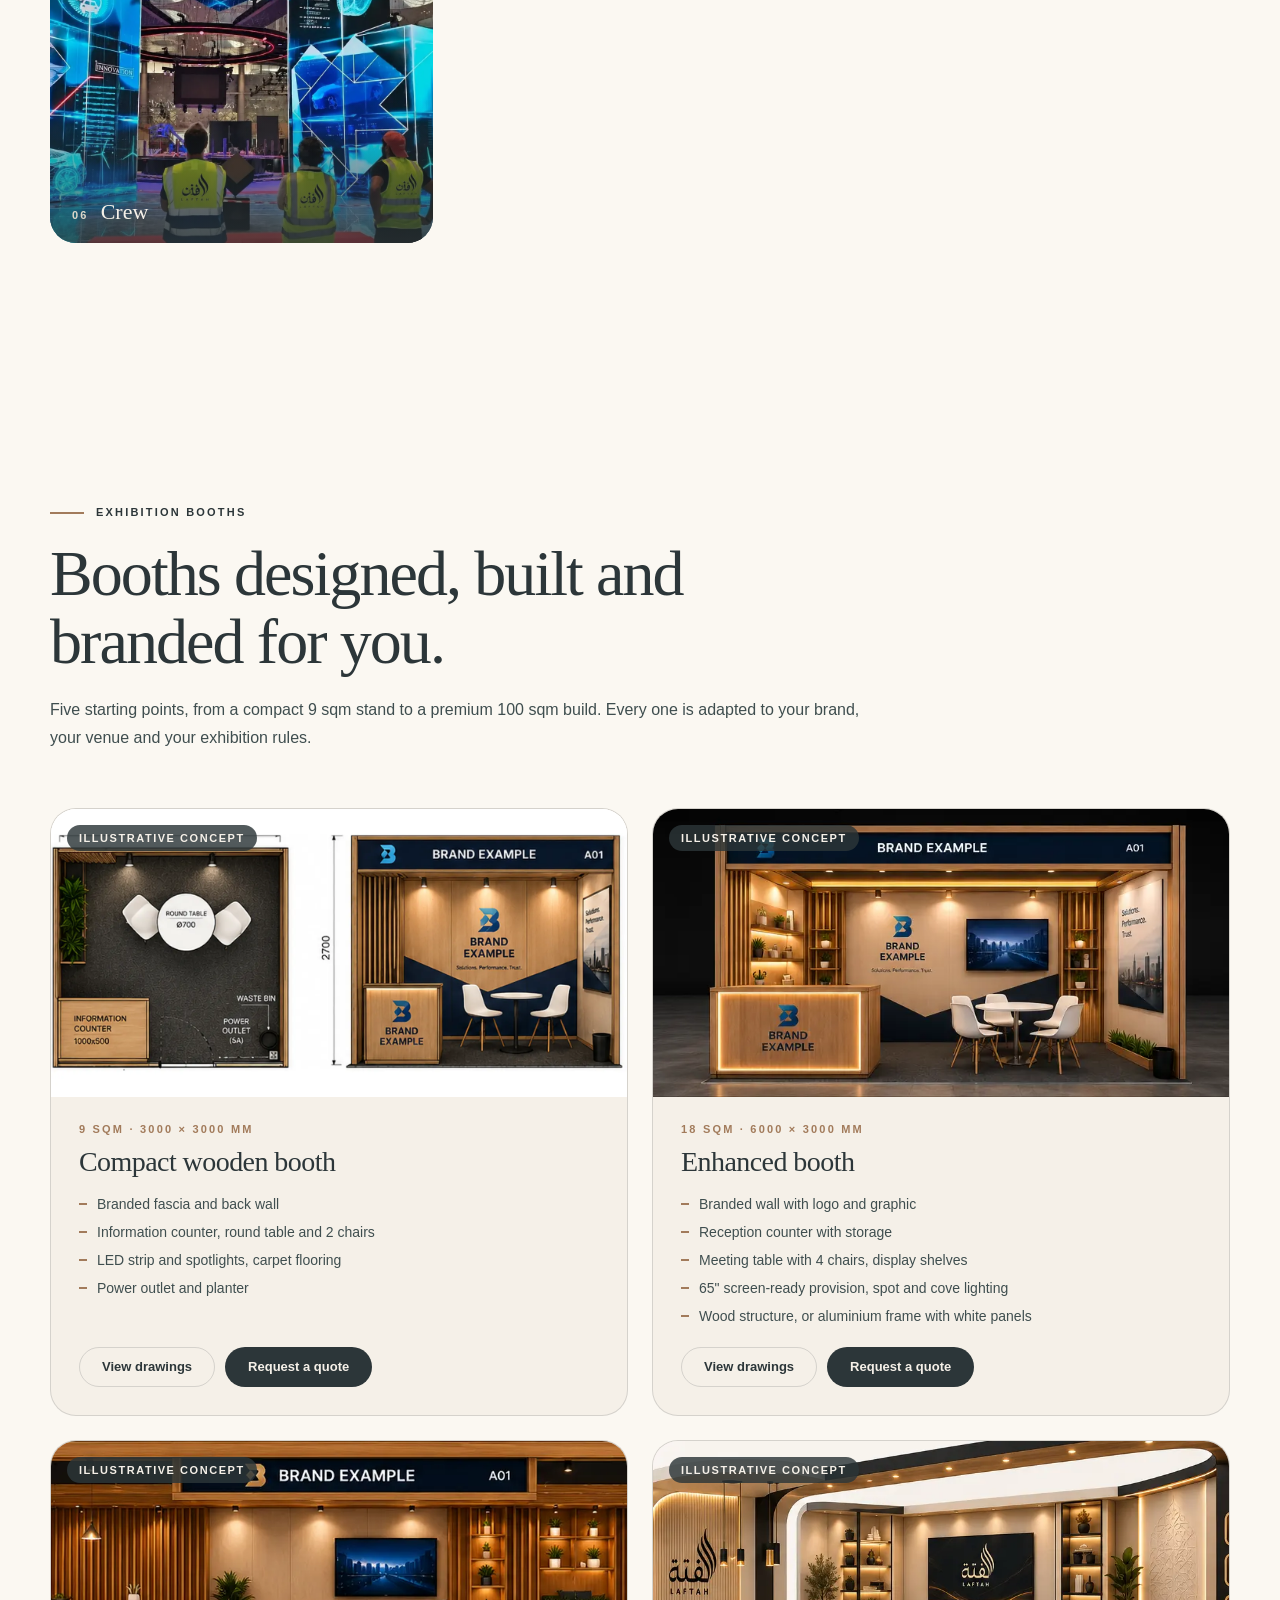
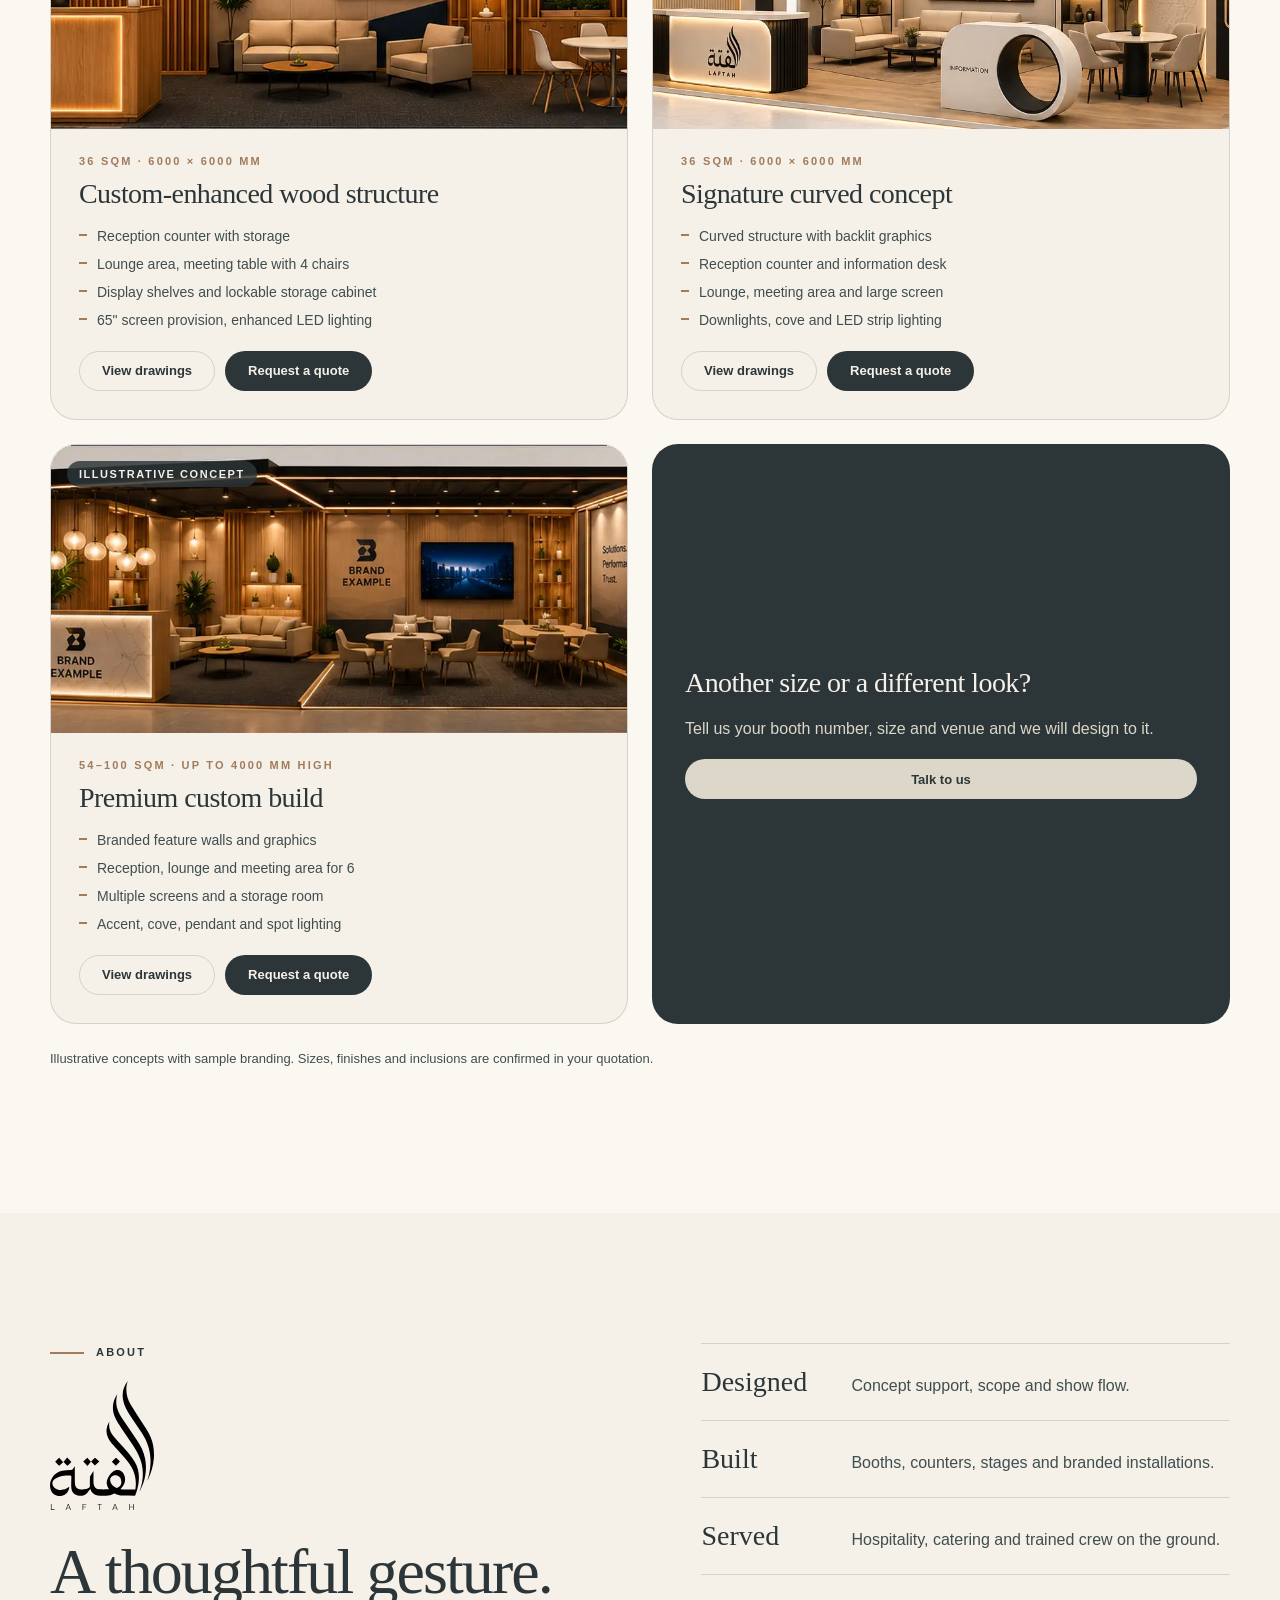
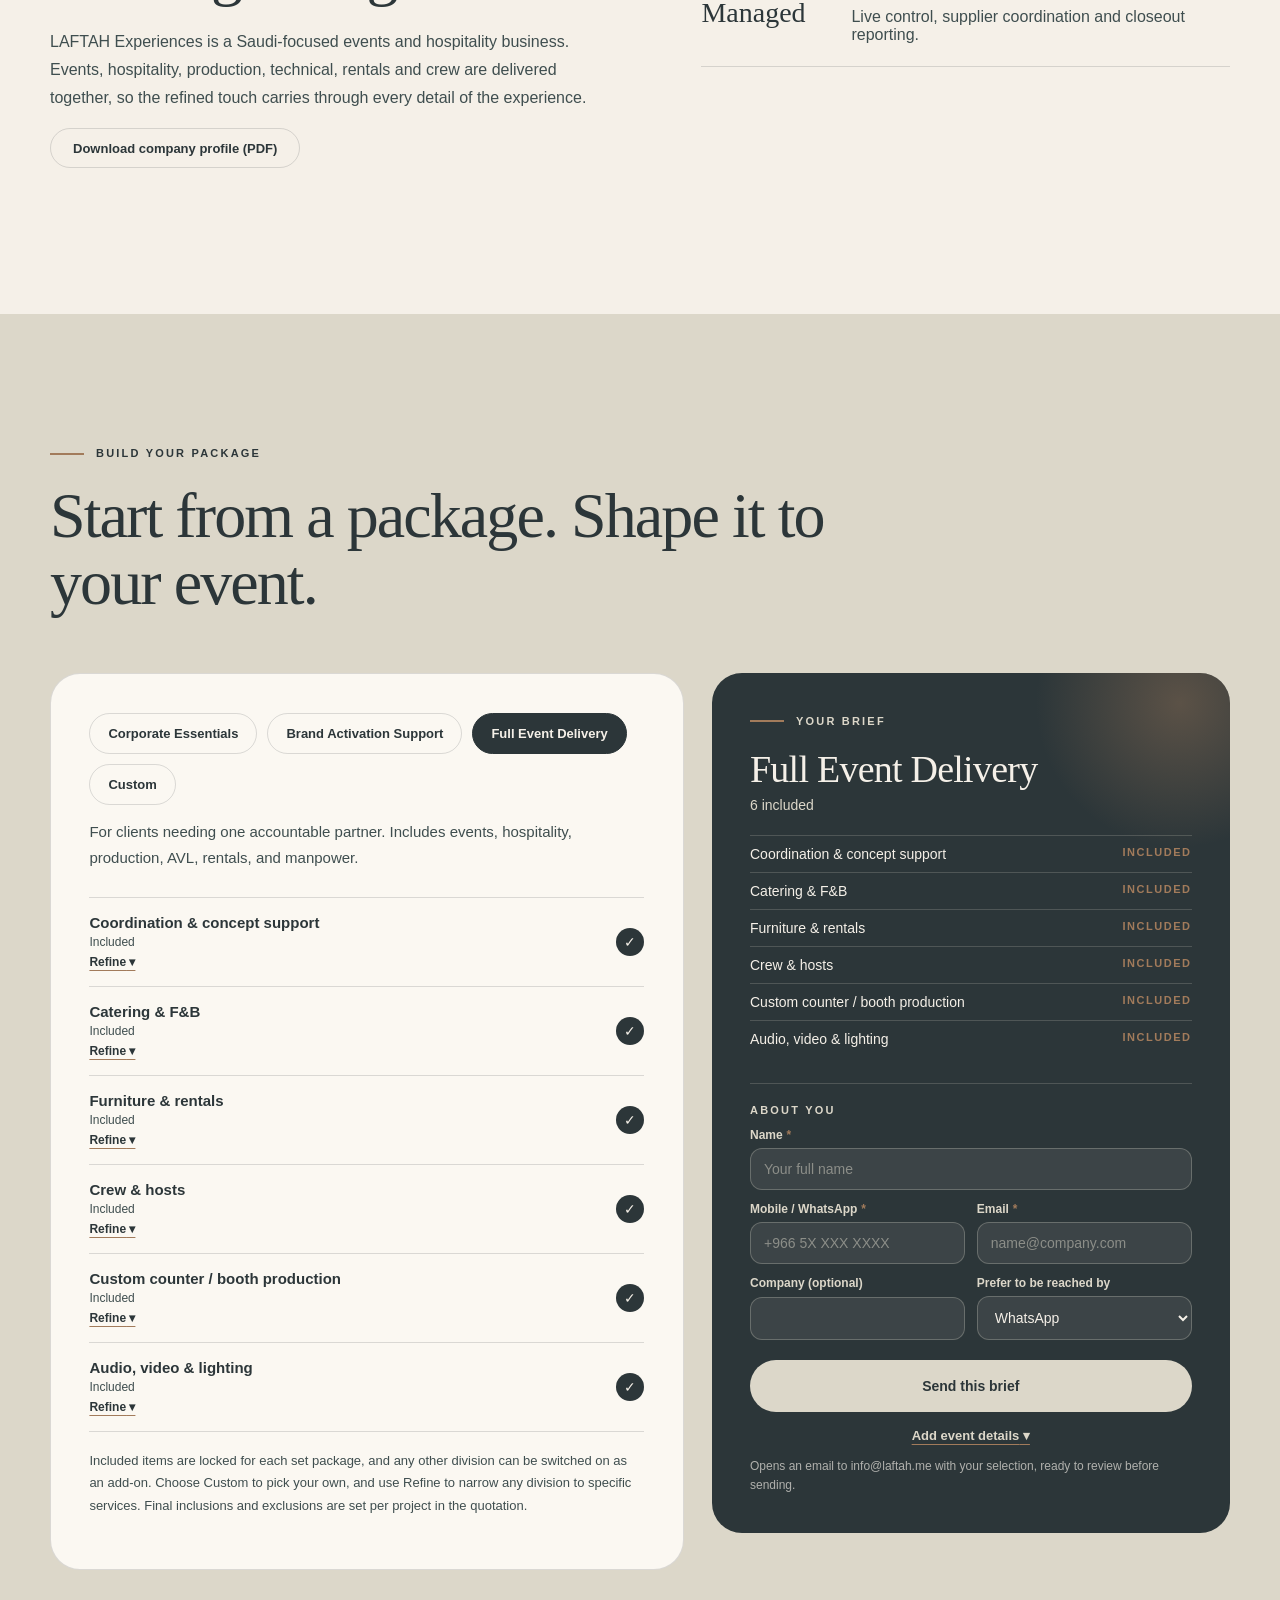
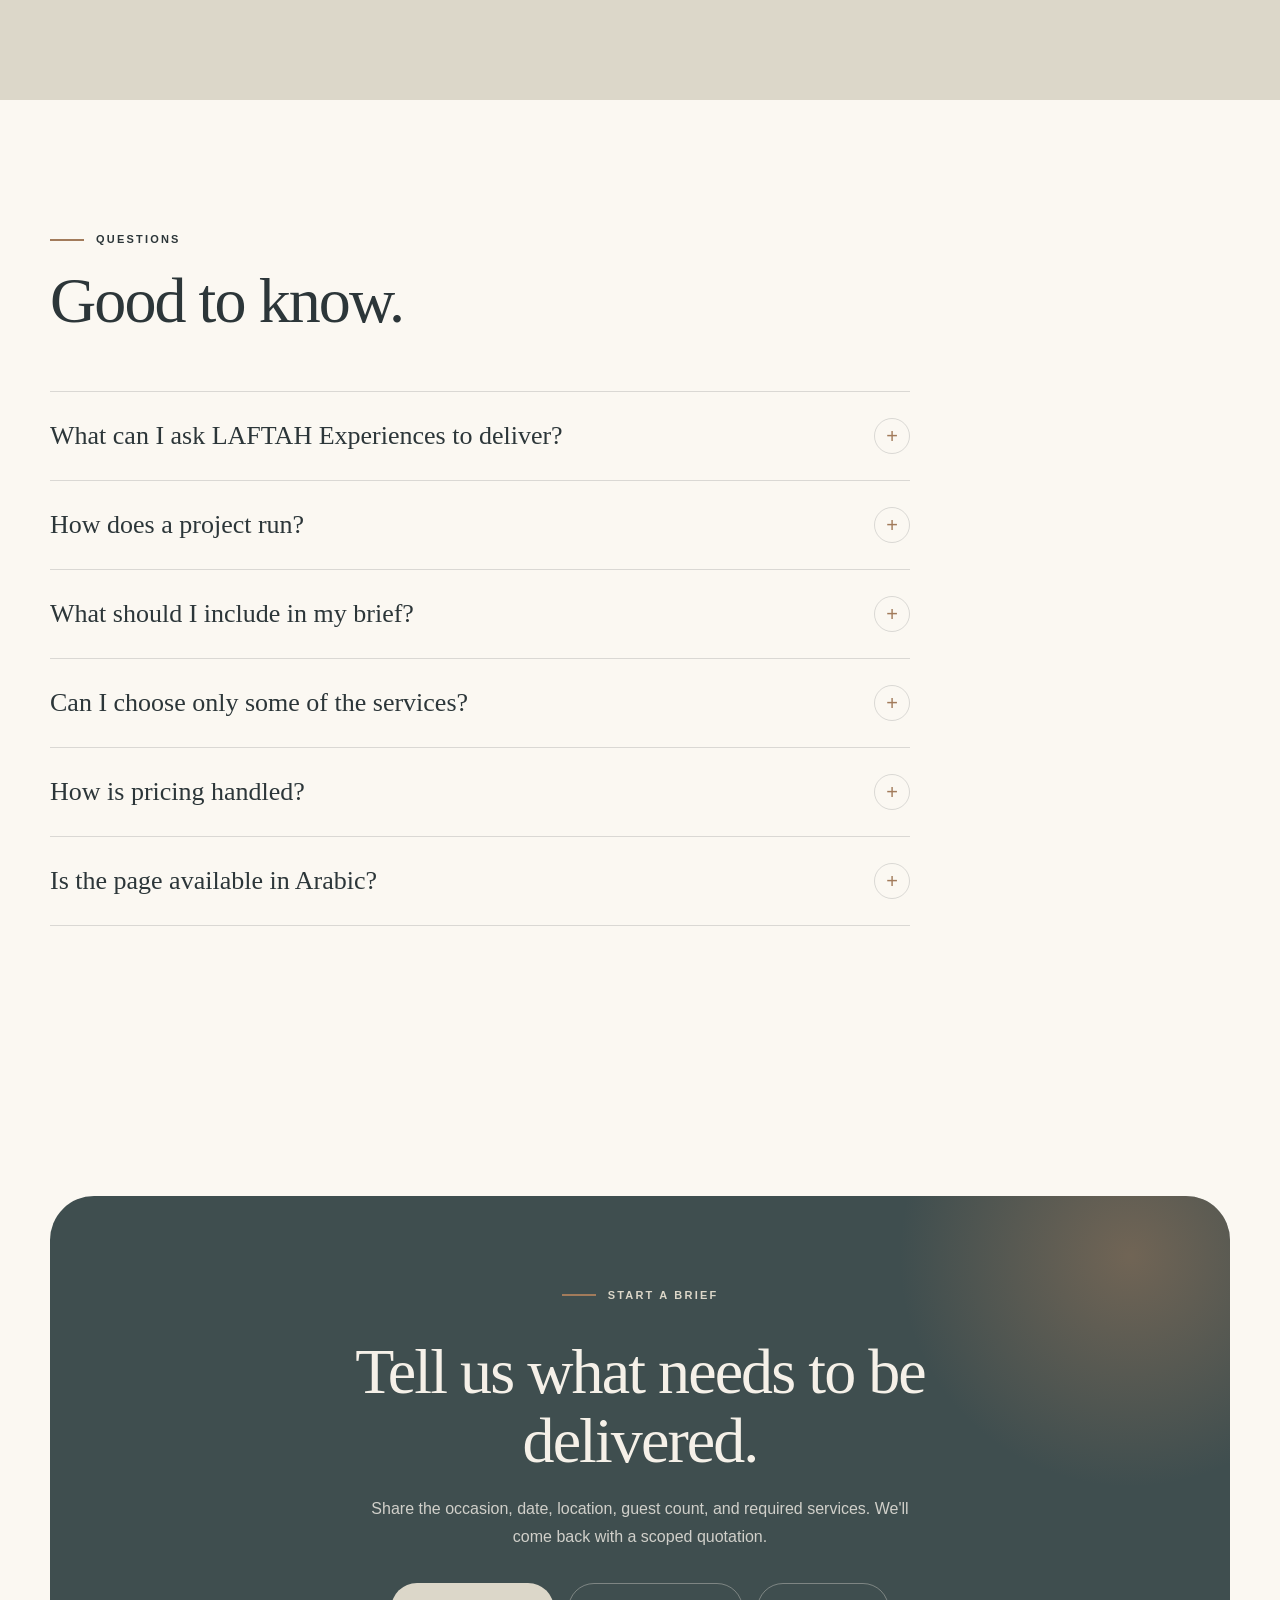
==== commit 286c6d94: "Add exhibition booths section with lightbox and quote-to-brief link Co-Authored-By: Claude Sonnet 5." ====
--- a/index.html
+++ b/index.html
@@ -128,6 +128,25 @@
   </div>
 </section>
 
+<section class="booths" id="booths">
+  <div class="wrap">
+    <div class="sec-head rv">
+      <p class="eyebrow" data-en="Exhibition booths" data-ar="أجنحة المعارض">Exhibition booths</p>
+      <h2 data-en="Booths designed, built and branded for you." data-ar="أجنحة نصمّمها ونبنيها ونطبع عليها علامتكم.">Booths designed, built and branded for you.</h2>
+      <p data-en="Five starting points, from a compact 9 sqm stand to a premium 100 sqm build. Every one is adapted to your brand, your venue and your exhibition rules." data-ar="خمس نقاط انطلاق، من جناح مدمج بمساحة 9 م² إلى جناح فاخر بمساحة 100 م². كلٌّ منها يُكيَّف مع علامتكم وموقعكم وأنظمة المعرض.">Five starting points, from a compact 9 sqm stand to a premium 100 sqm build. Every one is adapted to your brand, your venue and your exhibition rules.</p>
+    </div>
+    <div class="booth-grid rv" id="boothGrid"></div>
+    <p class="note booth-note" data-en="Illustrative concepts with sample branding. Sizes, finishes and inclusions are confirmed in your quotation." data-ar="تصاميم توضيحية بعلامة تجريبية. تُؤكَّد المقاسات والتشطيبات والمشمولات في عرض السعر.">Illustrative concepts with sample branding. Sizes, finishes and inclusions are confirmed in your quotation.</p>
+  </div>
+</section>
+<div class="lb" id="lb" hidden role="dialog" aria-modal="true" aria-label="Booth drawings">
+  <button class="lb-x" id="lbX" type="button" aria-label="Close">×</button>
+  <button class="lb-n lb-prev" id="lbP" type="button" aria-label="Previous">‹</button>
+  <img id="lbImg" alt=""/>
+  <button class="lb-n lb-next" id="lbN" type="button" aria-label="Next">›</button>
+  <p class="lb-cap" id="lbCap"></p>
+</div>
+
 <section class="about" id="about">
   <div class="wrap about-grid">
     <div class="rv">
@@ -156,6 +175,7 @@
       <div class="cfg-card">
         <div class="pkgs" role="radiogroup" aria-label="Package" id="pkgs"></div>
         <p class="pkg-desc" id="pkgDesc"></p>
+        <p class="boothchip" id="boothChip" hidden><span id="boothChipT"></span><button type="button" id="boothChipX" aria-label="Remove">×</button></p>
         <ul class="items" id="items"></ul>
         <p class="note" data-en="Included items are locked for each set package, and any other division can be switched on as an add-on. Choose Custom to pick your own, and use Refine to narrow any division to specific services. Final inclusions and exclusions are set per project in the quotation." data-ar="البنود المشمولة ثابتة في كل باقة جاهزة، ويمكن تفعيل أي قسم آخر كإضافة. اختر «مخصصة» لتحديد ما تريد، واستخدم «تخصيص» لتحديد خدمات بعينها داخل أي قسم. تُحدَّد البنود المشمولة والمستثناة نهائياً لكل مشروع في عرض السعر.">Included items are locked for each set package, and any other division can be switched on as an add-on. Choose Custom to pick your own, and use Refine to narrow any division to specific services. Final inclusions and exclusions are set per project in the quotation.</p>
       </div>
@@ -259,6 +279,6 @@
 
 
 <script src="assets/js/config.js"></script>
-<script src="assets/js/app.js?v=2"></script>
+<script src="assets/js/app.js?v=3"></script>
 </body>
 </html>
--- a/assets/css/style.css
+++ b/assets/css/style.css
@@ -365,3 +365,35 @@
 .summary.is-sent .sent[hidden]{display:none}
 .summary button[disabled],.summary a[aria-disabled="true"]{opacity:.6;pointer-events:none}
 .sent .wa-brief{margin-top:0}
+
+/* booths */
+.booths{padding:130px 0;background:var(--paper)}
+.booth-grid{display:grid;grid-template-columns:repeat(2,1fr);gap:24px}
+.booth{display:flex;flex-direction:column;background:var(--off);border:1px solid var(--line);border-radius:26px;overflow:hidden}
+.booth-img{position:relative;display:block;width:100%;padding:0;border:0;background:#fff;cursor:zoom-in;aspect-ratio:2/1;overflow:hidden}
+.booth-img img{width:100%;height:100%;object-fit:cover;transition:transform 1.1s cubic-bezier(.2,.7,.2,1)}
+.booth-img.fit img{object-fit:contain}
+.booth-img:hover img{transform:scale(1.04)}
+.booth-tag{position:absolute;left:16px;top:16px;background:rgba(44,54,57,.82);color:var(--off);font:700 11px var(--sans);letter-spacing:.14em;text-transform:uppercase;padding:7px 12px;border-radius:999px}
+html[dir="rtl"] .booth-tag{left:auto;right:16px}
+.booth-body{display:flex;flex-direction:column;gap:12px;padding:26px 28px 28px;flex:1}
+.booth-size{font:700 11px var(--sans);letter-spacing:.2em;text-transform:uppercase;color:var(--brulee)}
+.booth h3{font:400 28px/1.1 var(--serif);letter-spacing:-.02em;margin:0}
+.booth ul{margin:4px 0 8px;padding:0;list-style:none;display:grid;gap:7px;font-size:14px;color:var(--eclipse)}
+.booth li{padding-inline-start:18px;position:relative;line-height:1.5}
+.booth li::before{content:"";position:absolute;inset-inline-start:0;top:.62em;width:8px;height:2px;background:var(--brulee)}
+.booth-act{display:flex;flex-wrap:wrap;gap:10px;margin-top:auto}
+.booth-more{background:var(--ink);color:var(--off);border-radius:26px;justify-content:center;padding:36px 32px;gap:16px}
+.booth-more h3{color:var(--off)}.booth-more p{color:var(--aulait);margin:0}
+.booth-note{margin-top:24px}
+.boothchip{display:flex;align-items:center;gap:10px;margin:0 0 18px;padding:8px 8px 8px 16px;border:1px solid var(--brulee);border-radius:999px;width:fit-content;font:700 13px var(--sans);color:var(--ink)}
+.boothchip[hidden]{display:none}
+.boothchip button{border:0;background:var(--ink);color:var(--off);width:26px;height:26px;border-radius:50%;cursor:pointer;font-size:16px;line-height:1}
+.lb{position:fixed;inset:0;z-index:100;background:rgba(20,26,28,.94);display:flex;align-items:center;justify-content:center;padding:56px 64px 64px}
+.lb[hidden]{display:none}
+.lb img{max-width:100%;max-height:100%;object-fit:contain;background:#fff;border-radius:8px}
+.lb-x,.lb-n{position:absolute;border:0;background:rgba(245,240,232,.14);color:var(--off);cursor:pointer;border-radius:50%;width:46px;height:46px;font-size:28px;line-height:1}
+.lb-x{top:14px;right:14px}.lb-prev{left:12px;top:50%}.lb-next{right:12px;top:50%}
+.lb-cap{position:absolute;left:0;right:0;bottom:18px;text-align:center;color:var(--aulait);font-size:13px;margin:0}
+.lb-n[hidden]{display:none}
+@media (max-width:900px){.booth-grid{grid-template-columns:1fr}.booths{padding:90px 0}.lb{padding:56px 12px 60px}}
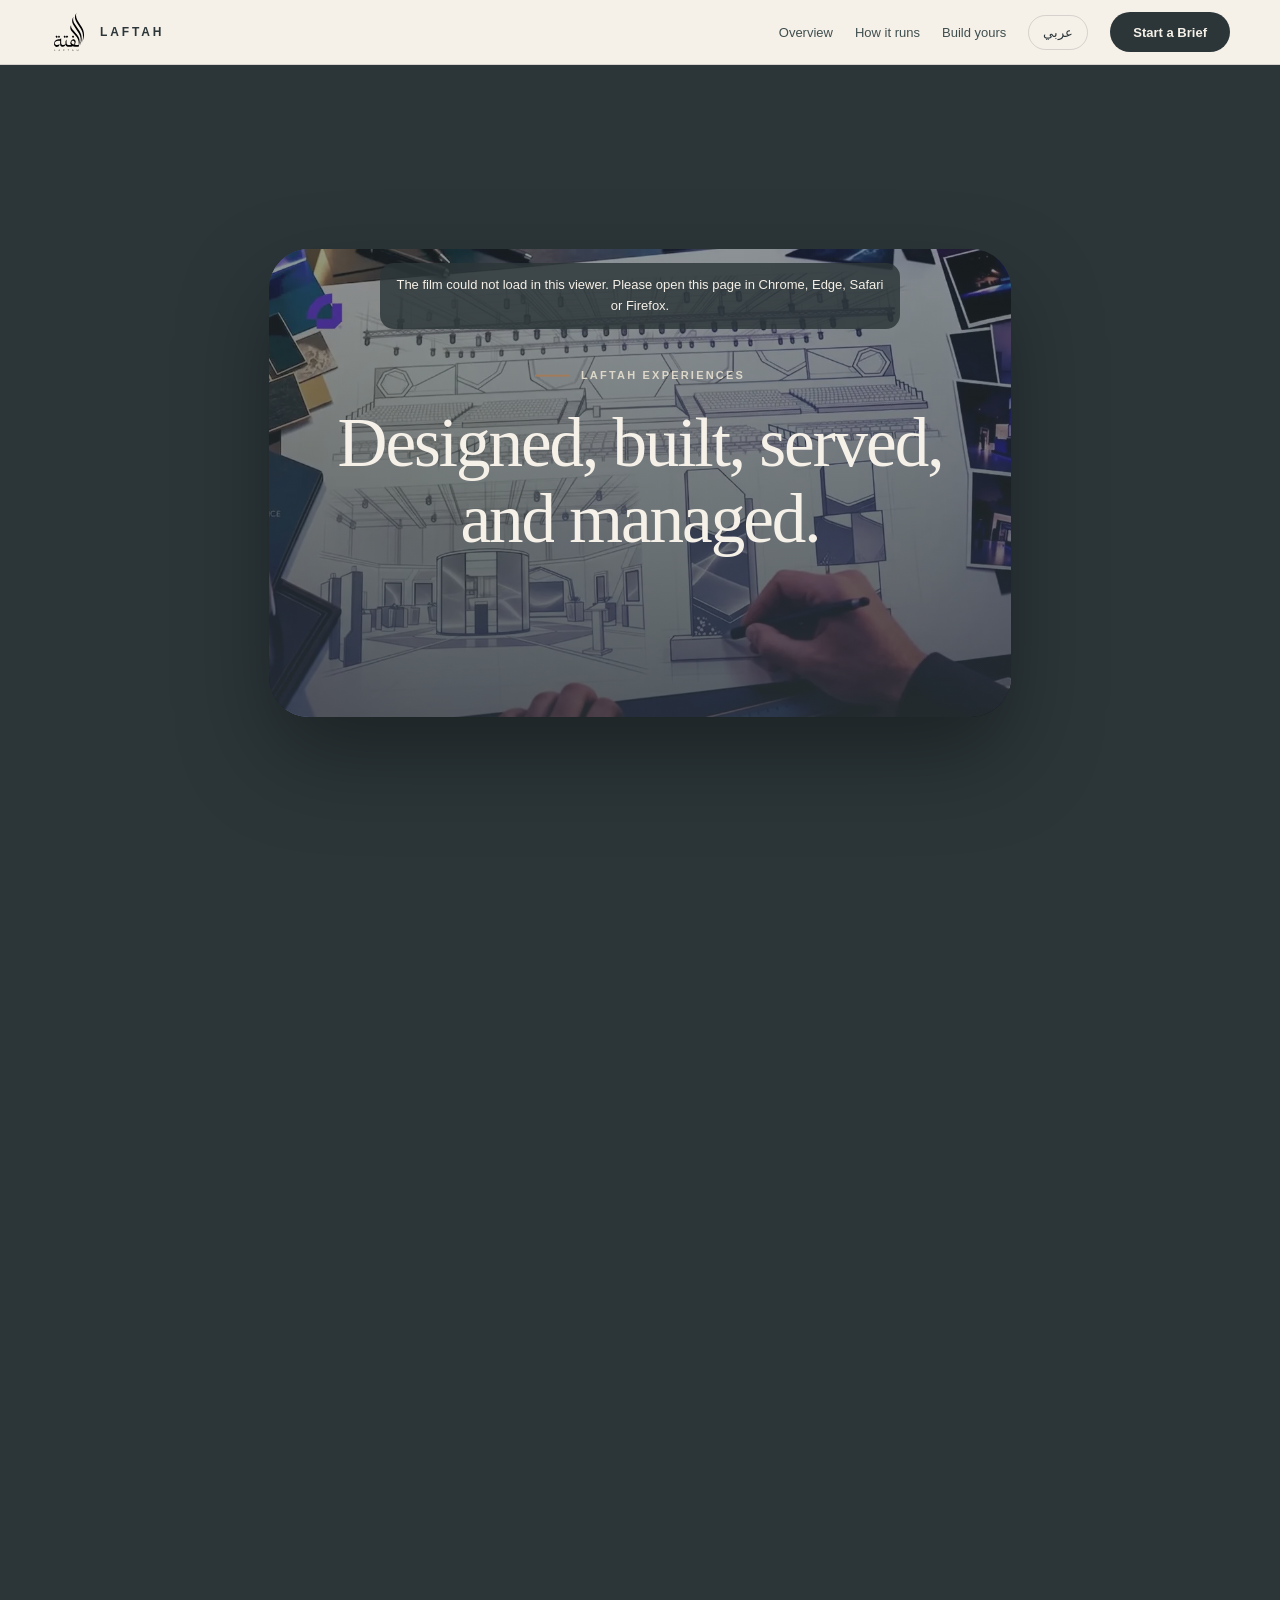
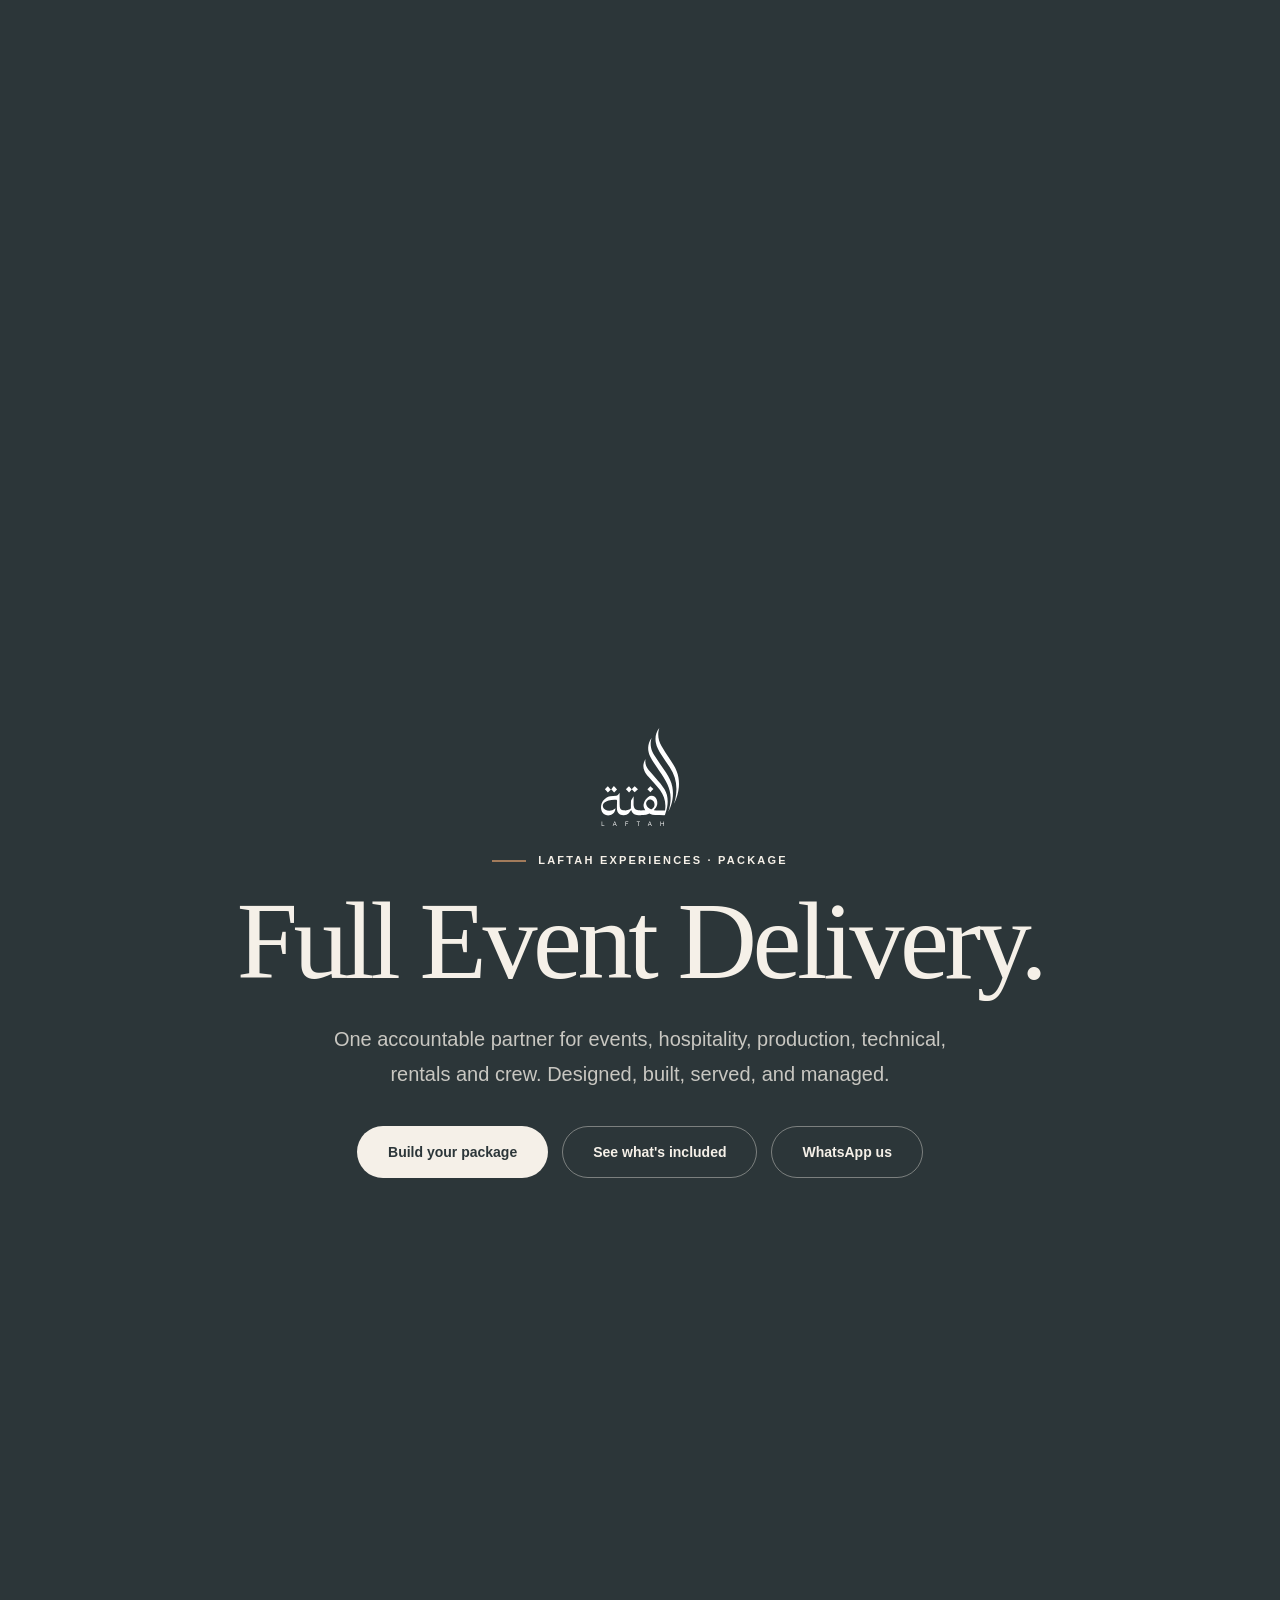
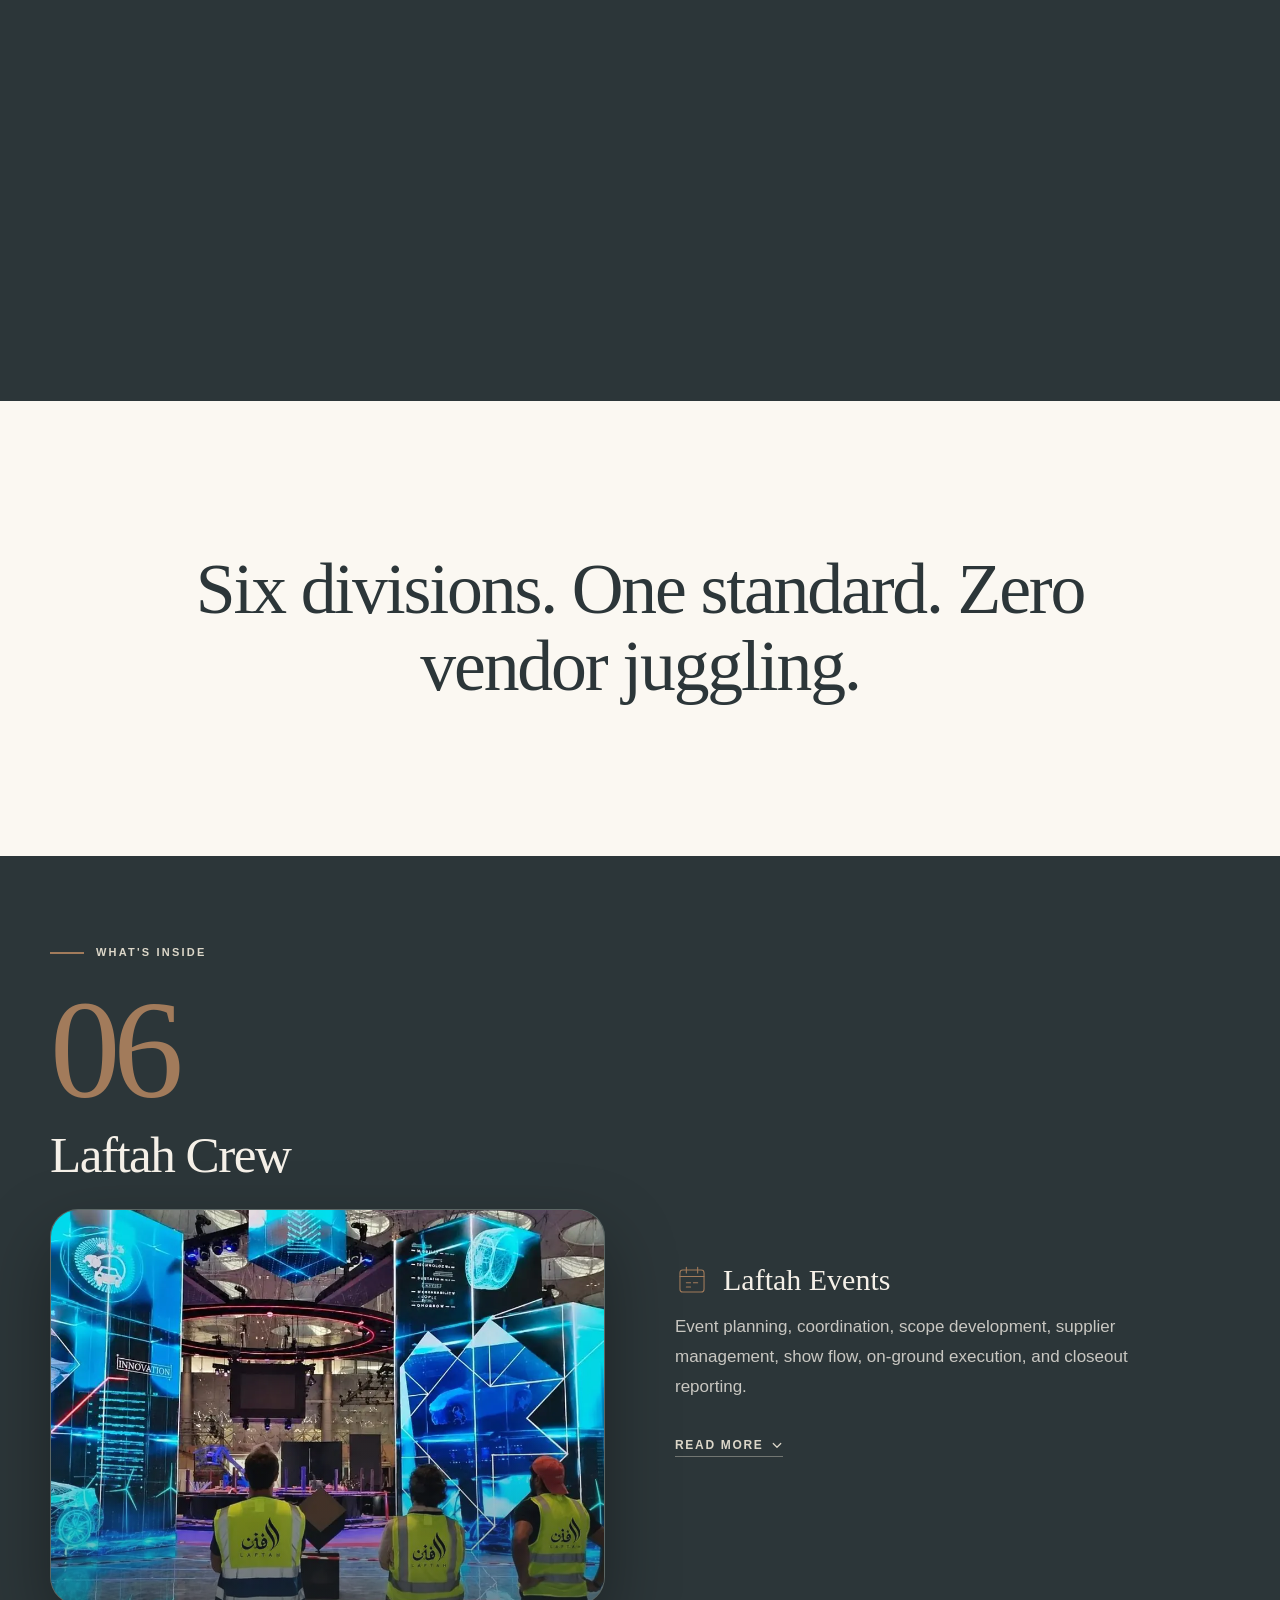
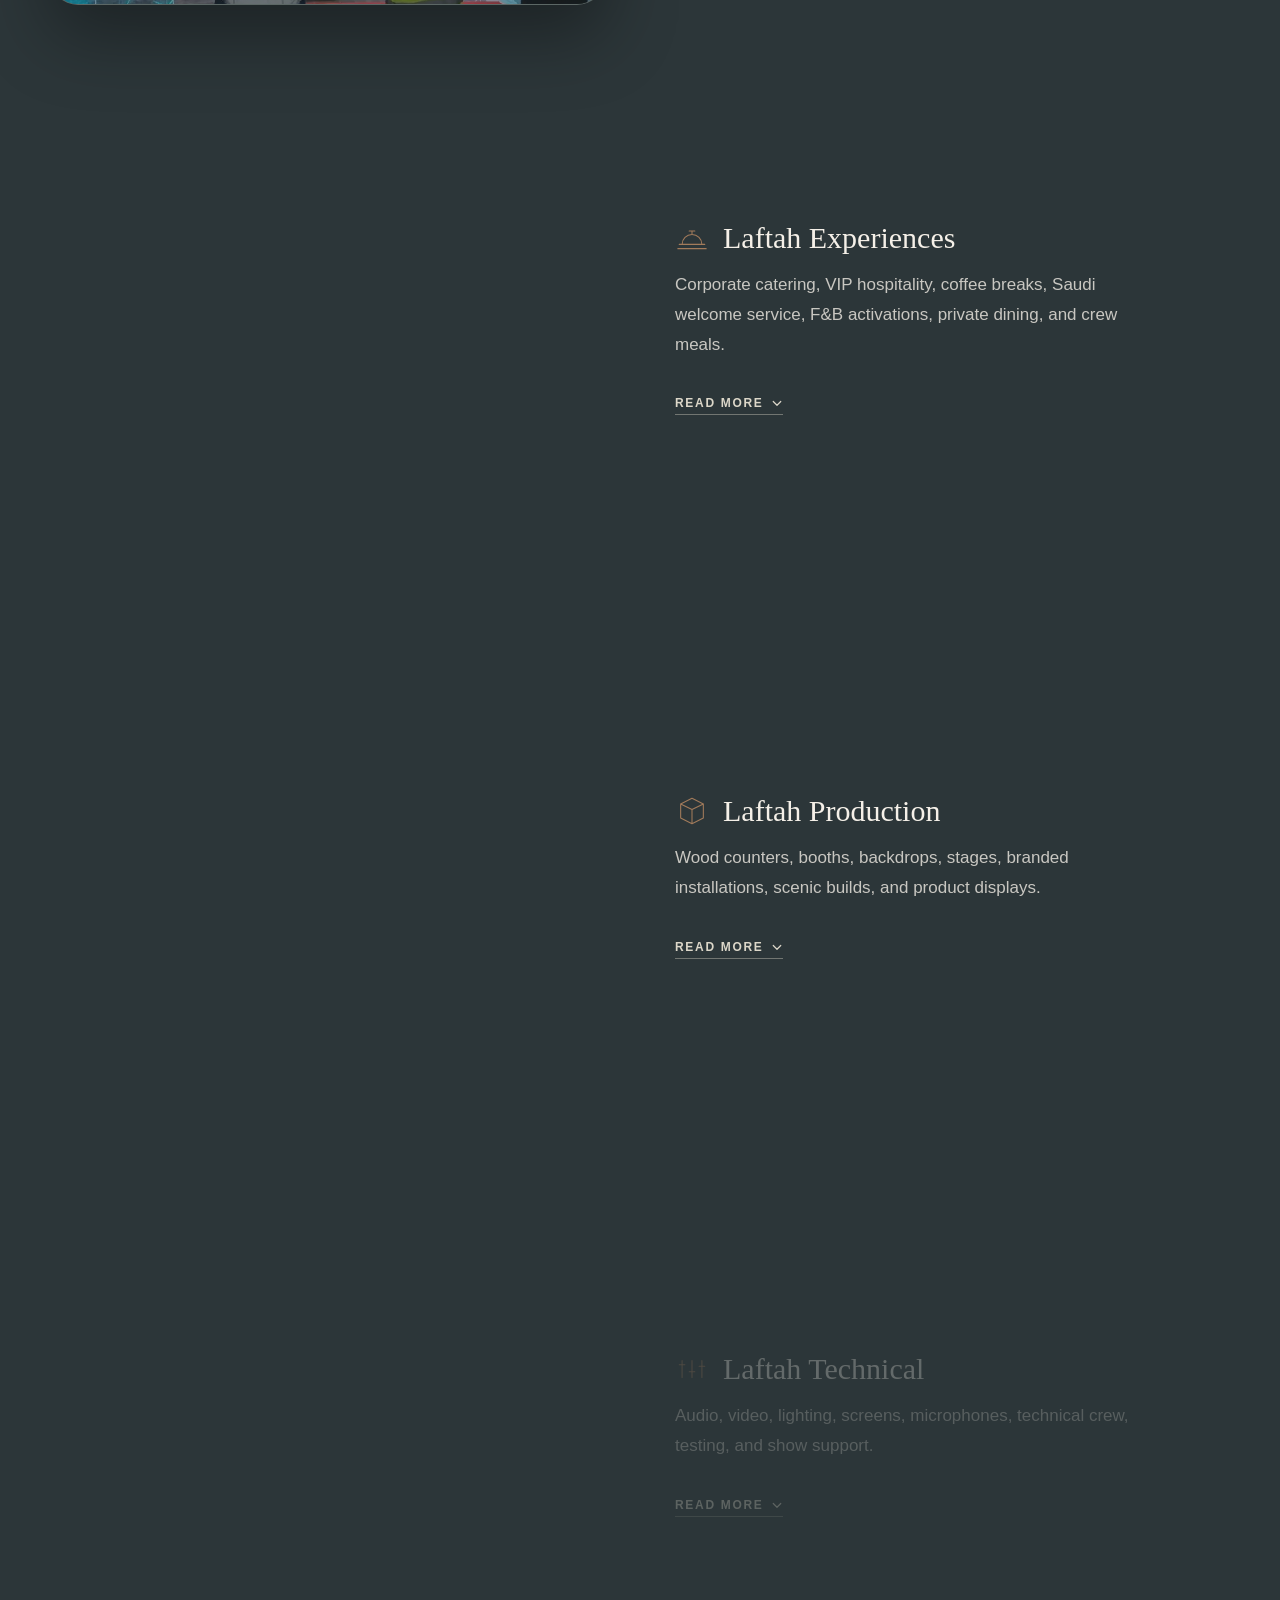
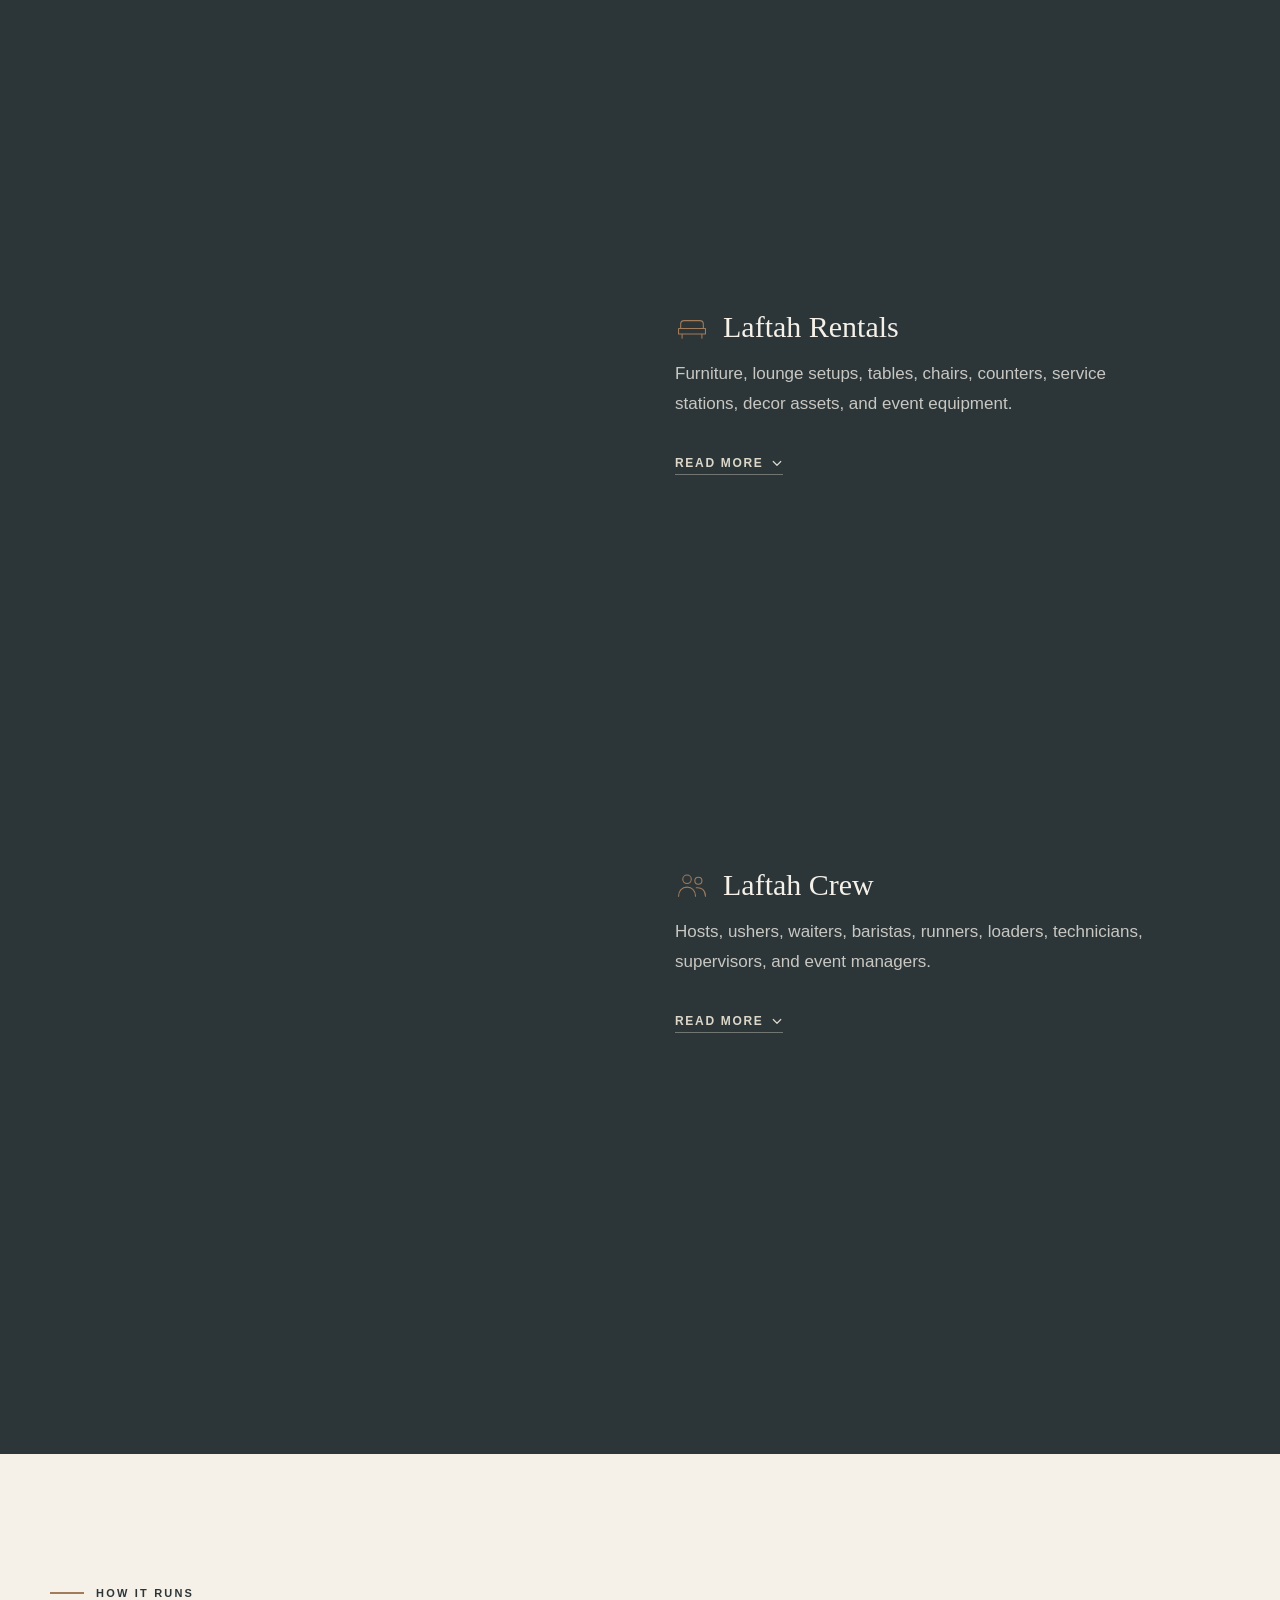
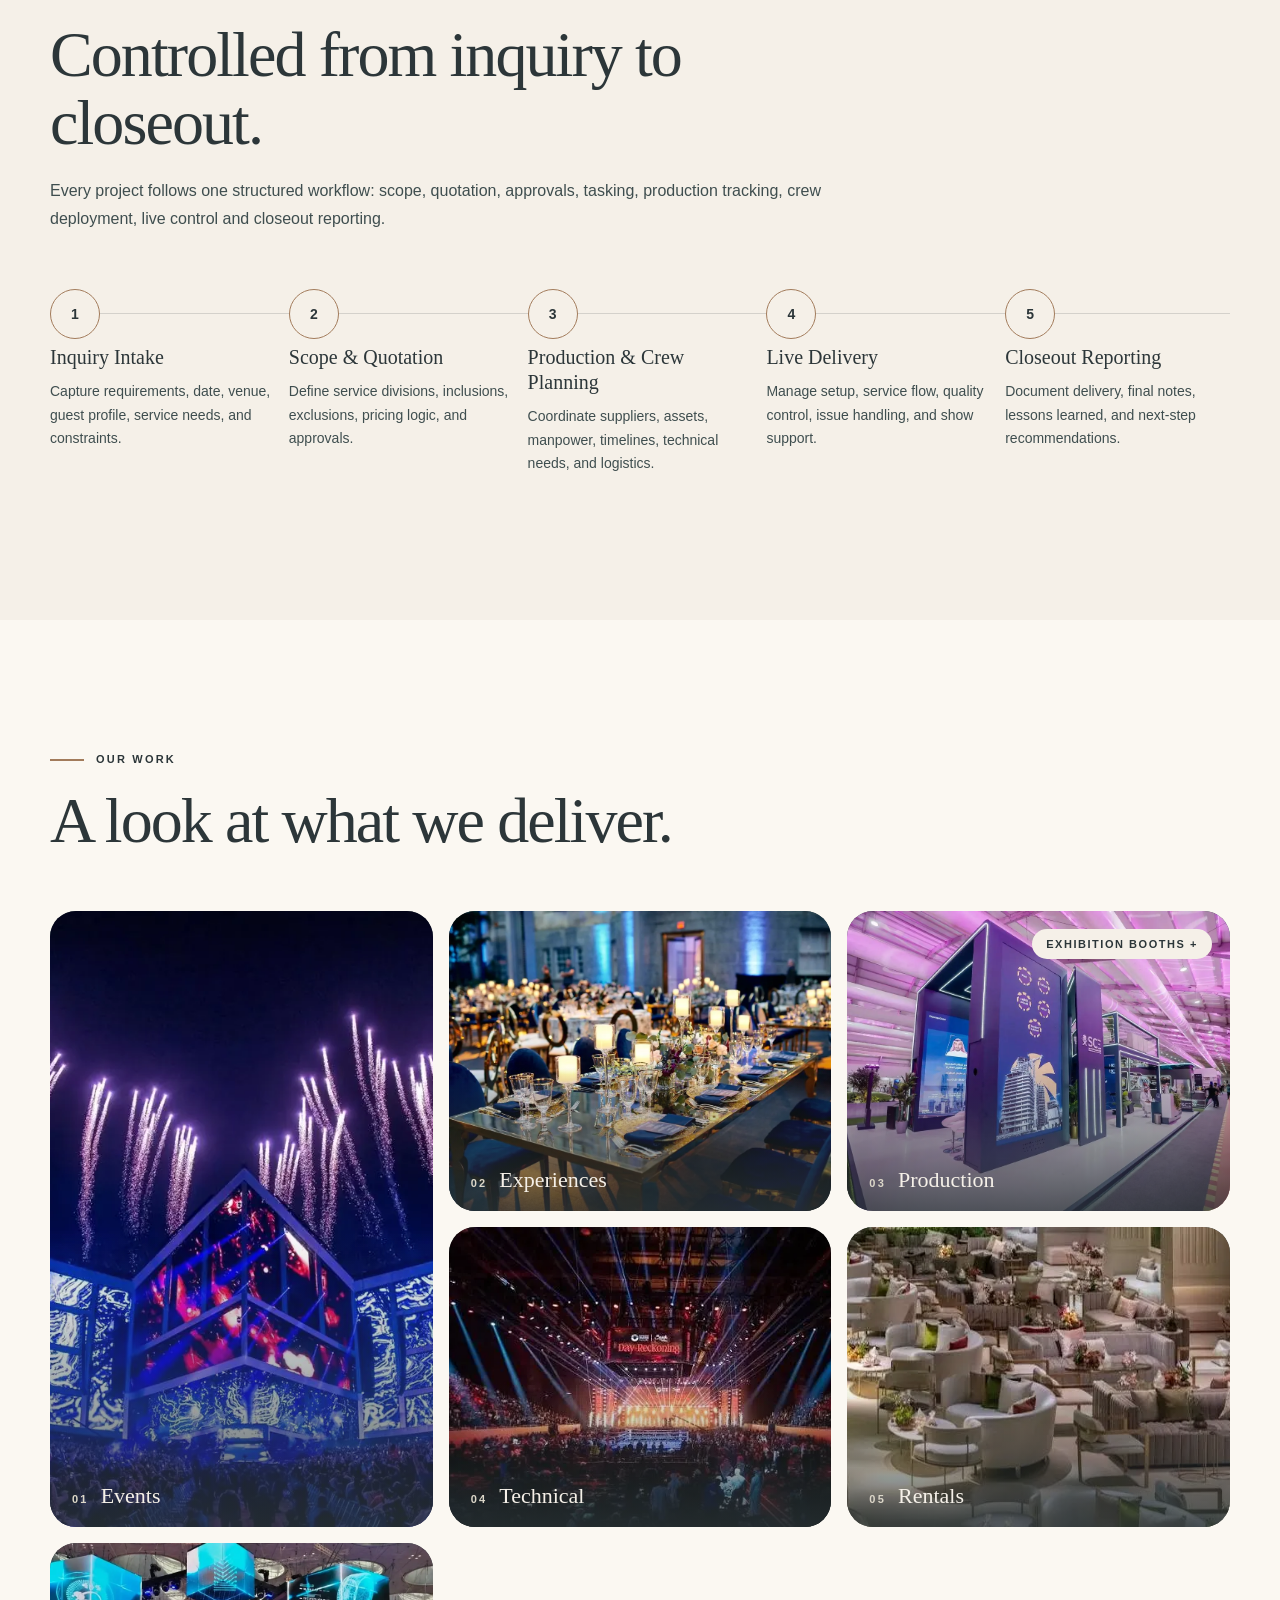
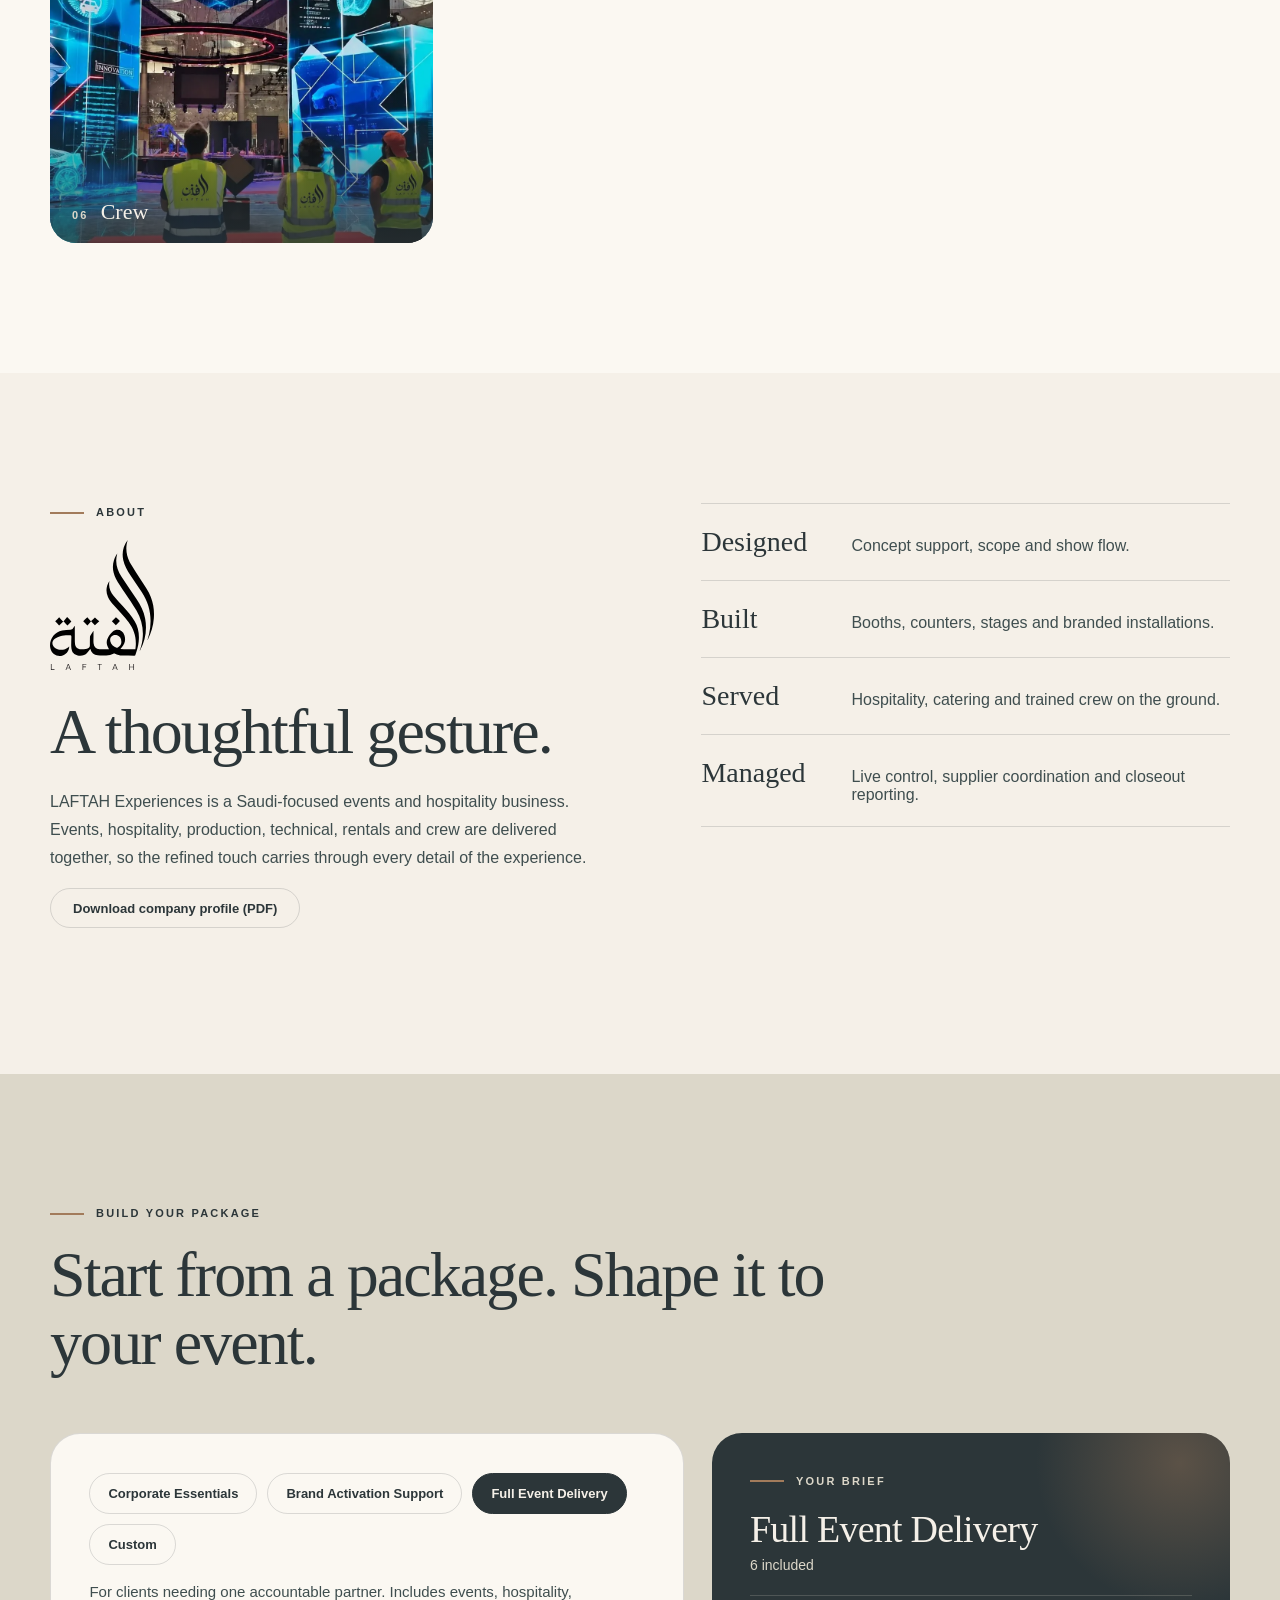
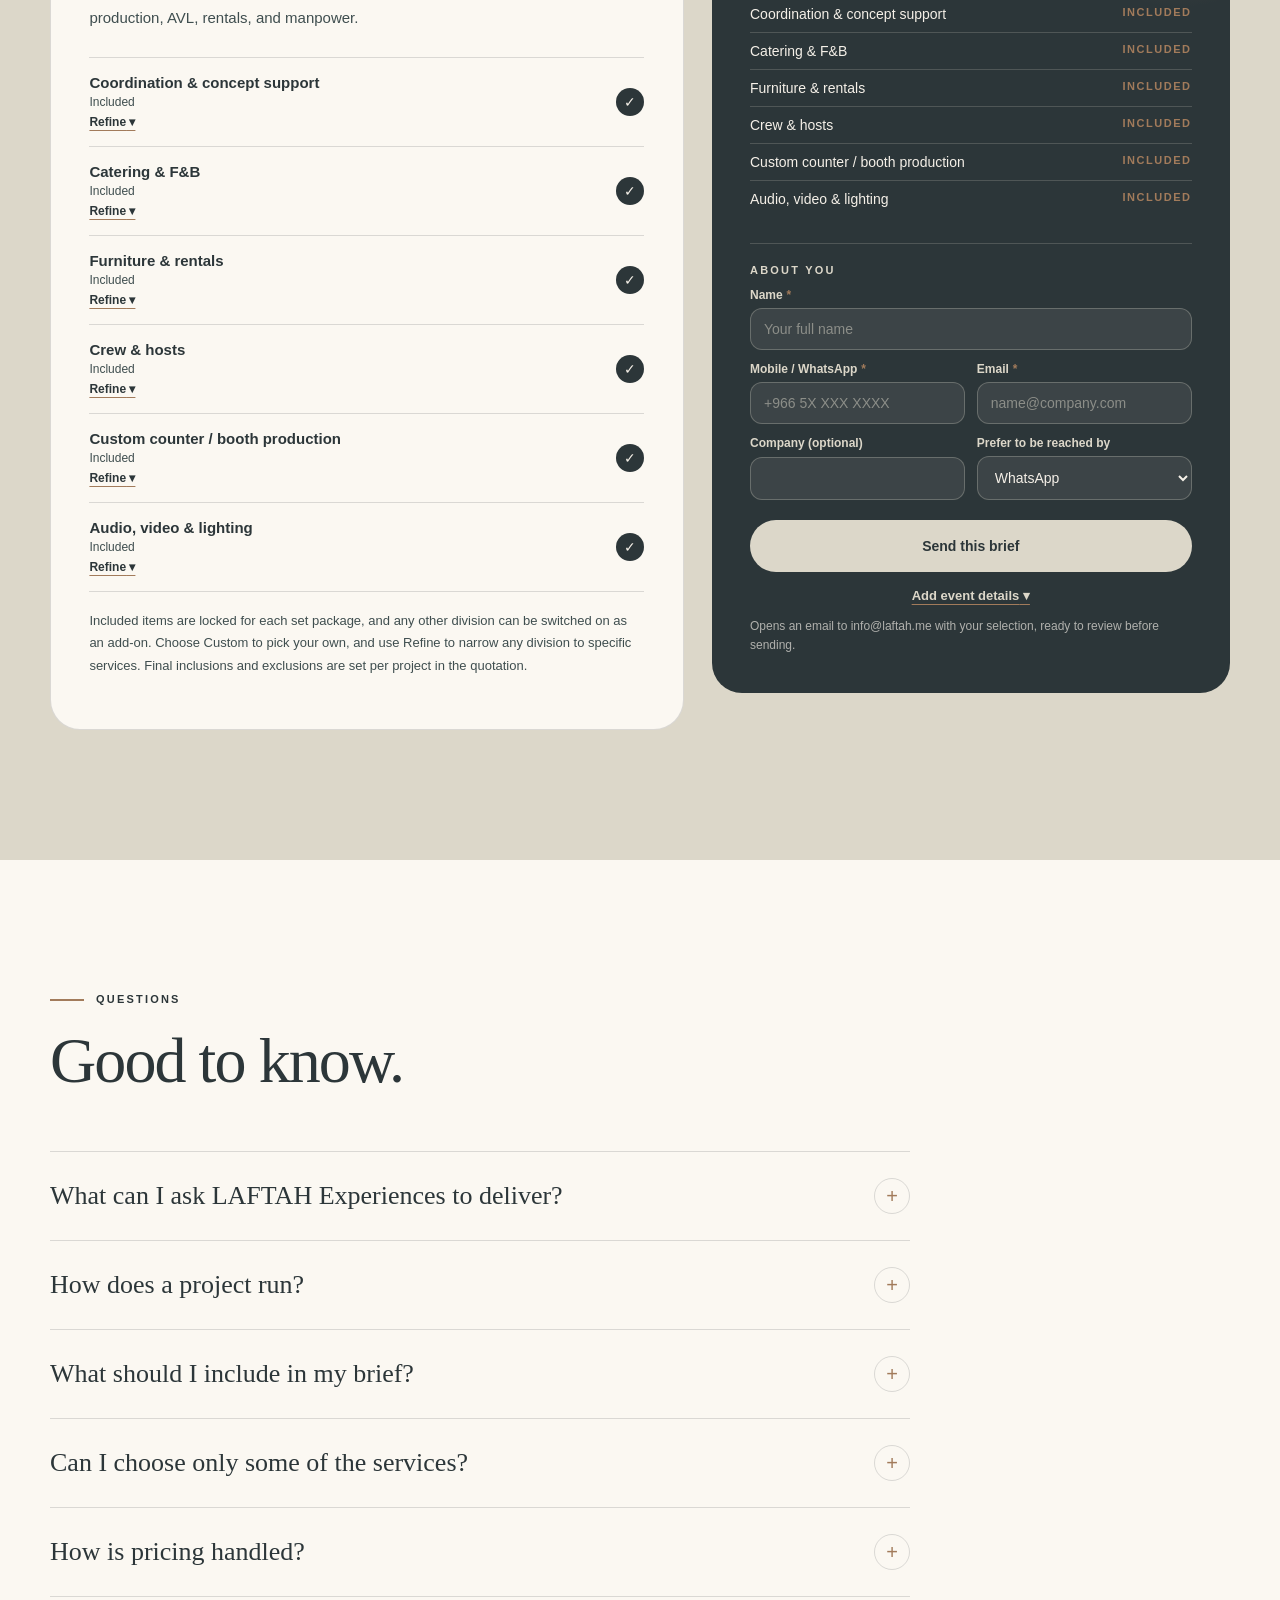
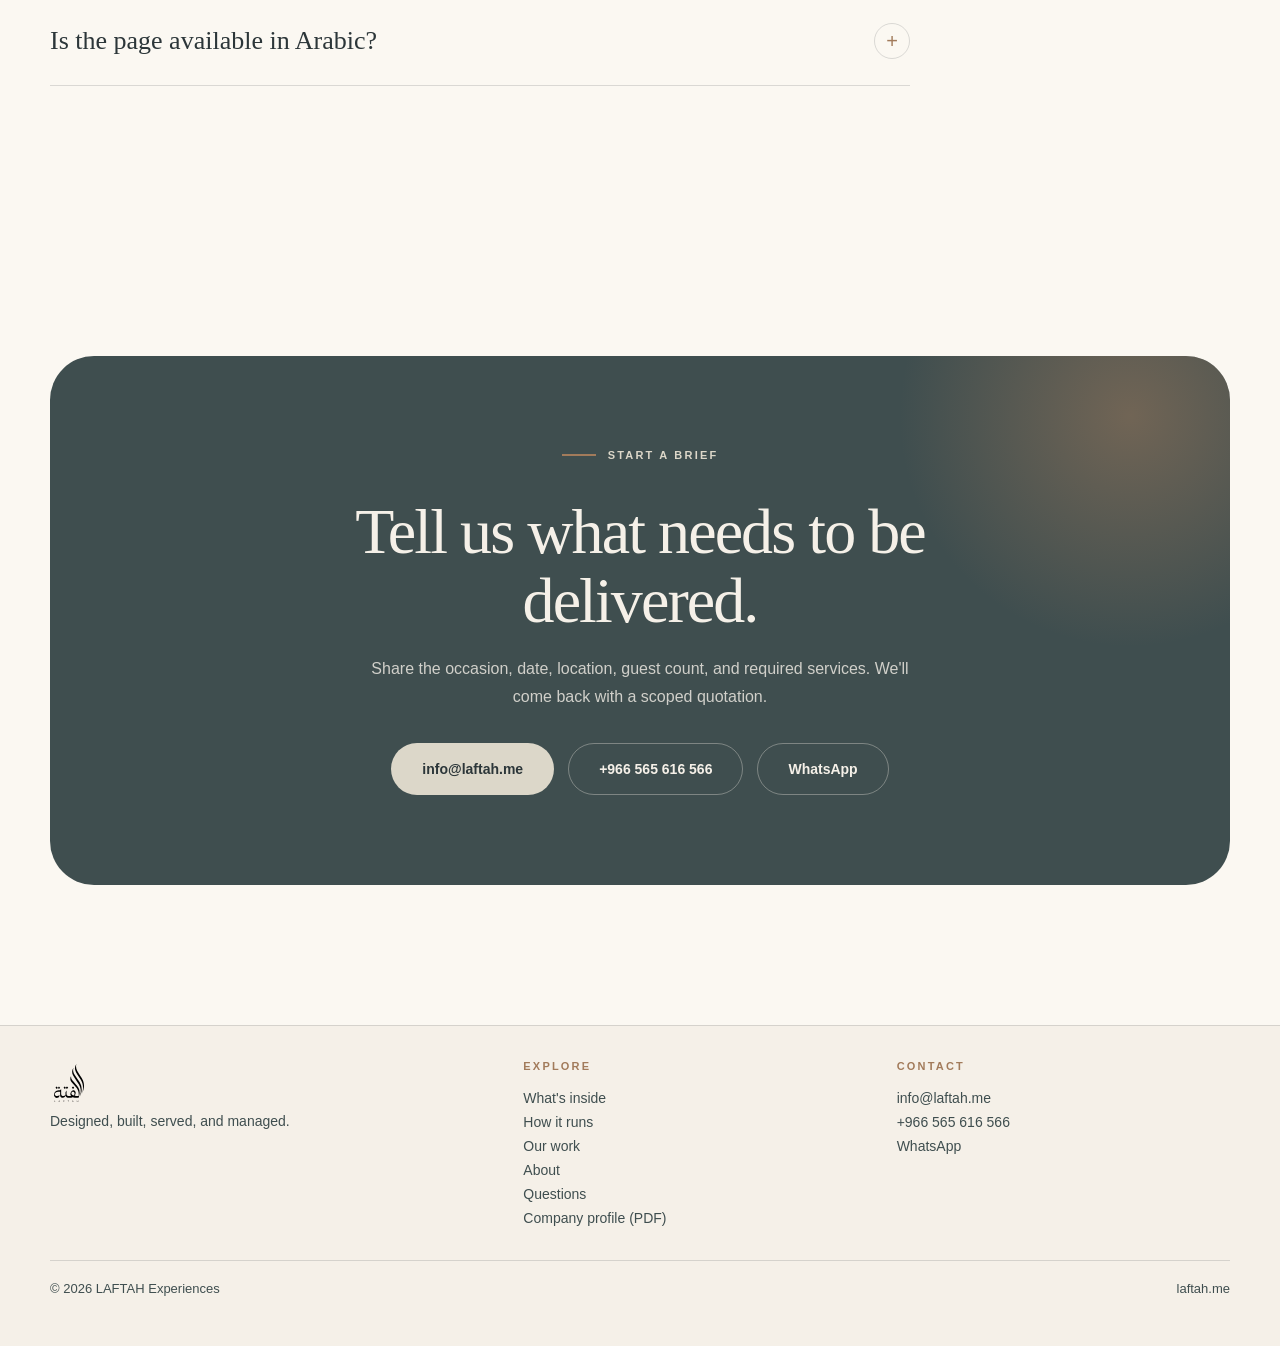
==== commit f8f397cc: "Move booths into Our work: opens from the Production tile Co-Authored-By: Claude Sonnet 5.5 <noreply" ====
--- a/index.html
+++ b/index.html
@@ -125,20 +125,21 @@
       <h2 data-en="A look at what we deliver." data-ar="لمحة عمّا ننفّذه.">A look at what we deliver.</h2>
     </div>
     <div class="work-grid rv" id="workGrid"></div>
-  </div>
-</section>
-
-<section class="booths" id="booths">
-  <div class="wrap">
-    <div class="sec-head rv">
-      <p class="eyebrow" data-en="Exhibition booths" data-ar="أجنحة المعارض">Exhibition booths</p>
-      <h2 data-en="Booths designed, built and branded for you." data-ar="أجنحة نصمّمها ونبنيها ونطبع عليها علامتكم.">Booths designed, built and branded for you.</h2>
-      <p data-en="Five starting points, from a compact 9 sqm stand to a premium 100 sqm build. Every one is adapted to your brand, your venue and your exhibition rules." data-ar="خمس نقاط انطلاق، من جناح مدمج بمساحة 9 م² إلى جناح فاخر بمساحة 100 م². كلٌّ منها يُكيَّف مع علامتكم وموقعكم وأنظمة المعرض.">Five starting points, from a compact 9 sqm stand to a premium 100 sqm build. Every one is adapted to your brand, your venue and your exhibition rules.</p>
-    </div>
-    <div class="booth-grid rv" id="boothGrid"></div>
-    <p class="note booth-note" data-en="Illustrative concepts with sample branding. Sizes, finishes and inclusions are confirmed in your quotation." data-ar="تصاميم توضيحية بعلامة تجريبية. تُؤكَّد المقاسات والتشطيبات والمشمولات في عرض السعر.">Illustrative concepts with sample branding. Sizes, finishes and inclusions are confirmed in your quotation.</p>
-  </div>
-</section>
+    <div class="booths-panel" id="booths" hidden>
+      <div class="bp-head">
+        <div>
+          <p class="eyebrow" data-en="Production · Exhibition booths" data-ar="الإنتاج · أجنحة المعارض">Production · Exhibition booths</p>
+          <h3 data-en="Booths designed, built and branded for you." data-ar="أجنحة نصمّمها ونبنيها ونطبع عليها علامتكم.">Booths designed, built and branded for you.</h3>
+          <p data-en="Five starting points, from a compact 9 sqm stand to a premium 100 sqm build. Every one is adapted to your brand, your venue and your exhibition rules." data-ar="خمس نقاط انطلاق، من جناح مدمج بمساحة 9 م² إلى جناح فاخر بمساحة 100 م². كلٌّ منها يُكيَّف مع علامتكم وموقعكم وأنظمة المعرض.">Five starting points, from a compact 9 sqm stand to a premium 100 sqm build. Every one is adapted to your brand, your venue and your exhibition rules.</p>
+        </div>
+        <button class="pill ghost" id="bpClose" type="button" data-en="Close" data-ar="إغلاق">Close</button>
+      </div>
+      <div class="booth-grid" id="boothGrid"></div>
+      <p class="note booth-note" data-en="Illustrative concepts with sample branding. Sizes, finishes and inclusions are confirmed in your quotation." data-ar="تصاميم توضيحية بعلامة تجريبية. تُؤكَّد المقاسات والتشطيبات والمشمولات في عرض السعر.">Illustrative concepts with sample branding. Sizes, finishes and inclusions are confirmed in your quotation.</p>
+    </div>
+  </div>
+</section>
+
 <div class="lb" id="lb" hidden role="dialog" aria-modal="true" aria-label="Booth drawings">
   <button class="lb-x" id="lbX" type="button" aria-label="Close">×</button>
   <button class="lb-n lb-prev" id="lbP" type="button" aria-label="Previous">‹</button>
@@ -279,6 +280,6 @@
 
 
 <script src="assets/js/config.js"></script>
-<script src="assets/js/app.js?v=3"></script>
+<script src="assets/js/app.js?v=4"></script>
 </body>
 </html>
--- a/assets/css/style.css
+++ b/assets/css/style.css
@@ -367,7 +367,15 @@
 .sent .wa-brief{margin-top:0}
 
 /* booths */
-.booths{padding:130px 0;background:var(--paper)}
+.booths-panel{margin-top:40px;padding:44px;background:var(--paper);border:1px solid var(--line);border-radius:30px}
+.booths-panel[hidden]{display:none}
+.bp-head{display:flex;justify-content:space-between;align-items:flex-start;gap:24px;margin-bottom:34px}
+.bp-head h3{font:400 clamp(28px,3.6vw,46px)/1.08 var(--serif);letter-spacing:-.03em;margin:0 0 14px}
+.bp-head p:last-child{max-width:720px;margin:0}
+.work-grid figure.has-more{cursor:pointer}
+.work-grid figure.has-more:focus-visible{outline:2px solid var(--brulee);outline-offset:3px}
+.more-tag{position:absolute;top:18px;right:18px;z-index:2;background:var(--off);color:var(--ink);font:700 11px var(--sans);letter-spacing:.14em;text-transform:uppercase;padding:9px 14px;border-radius:999px}
+html[dir="rtl"] .more-tag{right:auto;left:18px}
 .booth-grid{display:grid;grid-template-columns:repeat(2,1fr);gap:24px}
 .booth{display:flex;flex-direction:column;background:var(--off);border:1px solid var(--line);border-radius:26px;overflow:hidden}
 .booth-img{position:relative;display:block;width:100%;padding:0;border:0;background:#fff;cursor:zoom-in;aspect-ratio:2/1;overflow:hidden}
@@ -396,4 +404,4 @@
 .lb-x{top:14px;right:14px}.lb-prev{left:12px;top:50%}.lb-next{right:12px;top:50%}
 .lb-cap{position:absolute;left:0;right:0;bottom:18px;text-align:center;color:var(--aulait);font-size:13px;margin:0}
 .lb-n[hidden]{display:none}
-@media (max-width:900px){.booth-grid{grid-template-columns:1fr}.booths{padding:90px 0}.lb{padding:56px 12px 60px}}
+@media (max-width:900px){.booth-grid{grid-template-columns:1fr}.booths-panel{padding:24px 18px}.bp-head{flex-direction:column}.lb{padding:56px 12px 60px}}
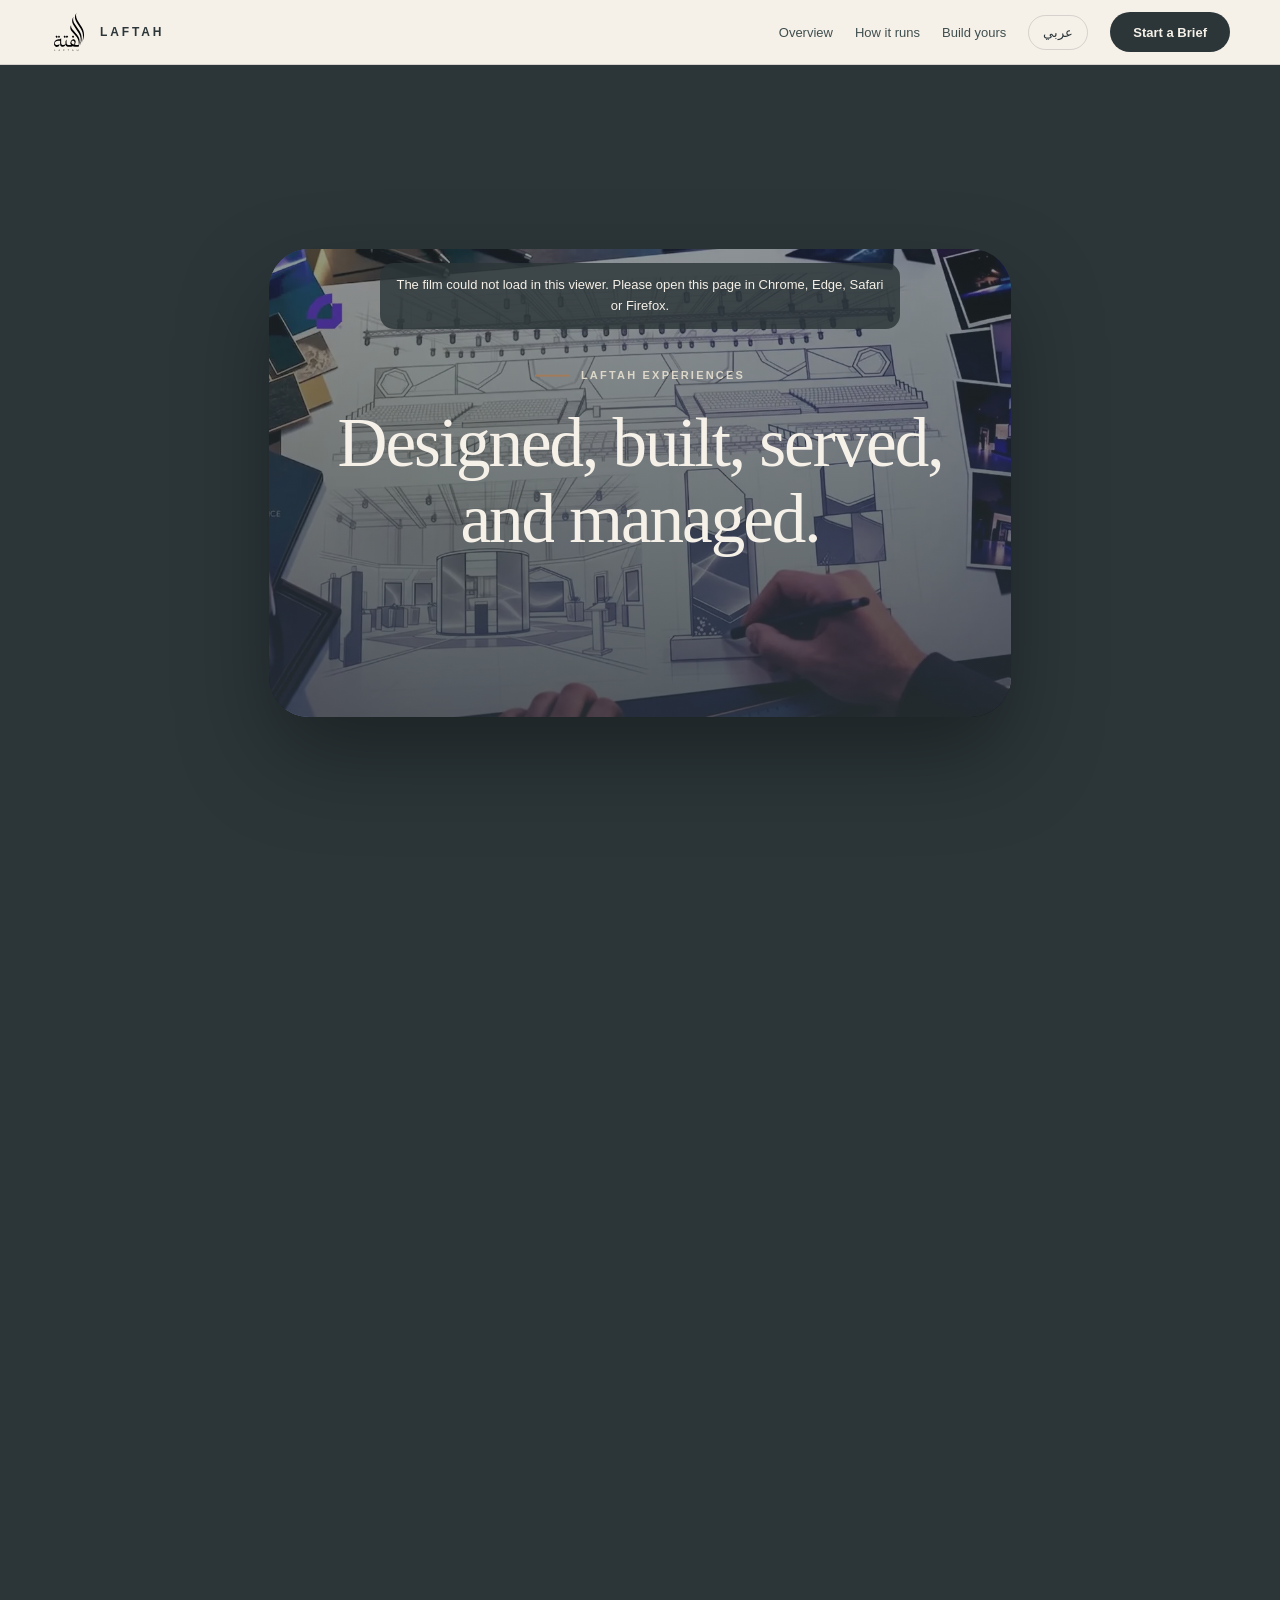
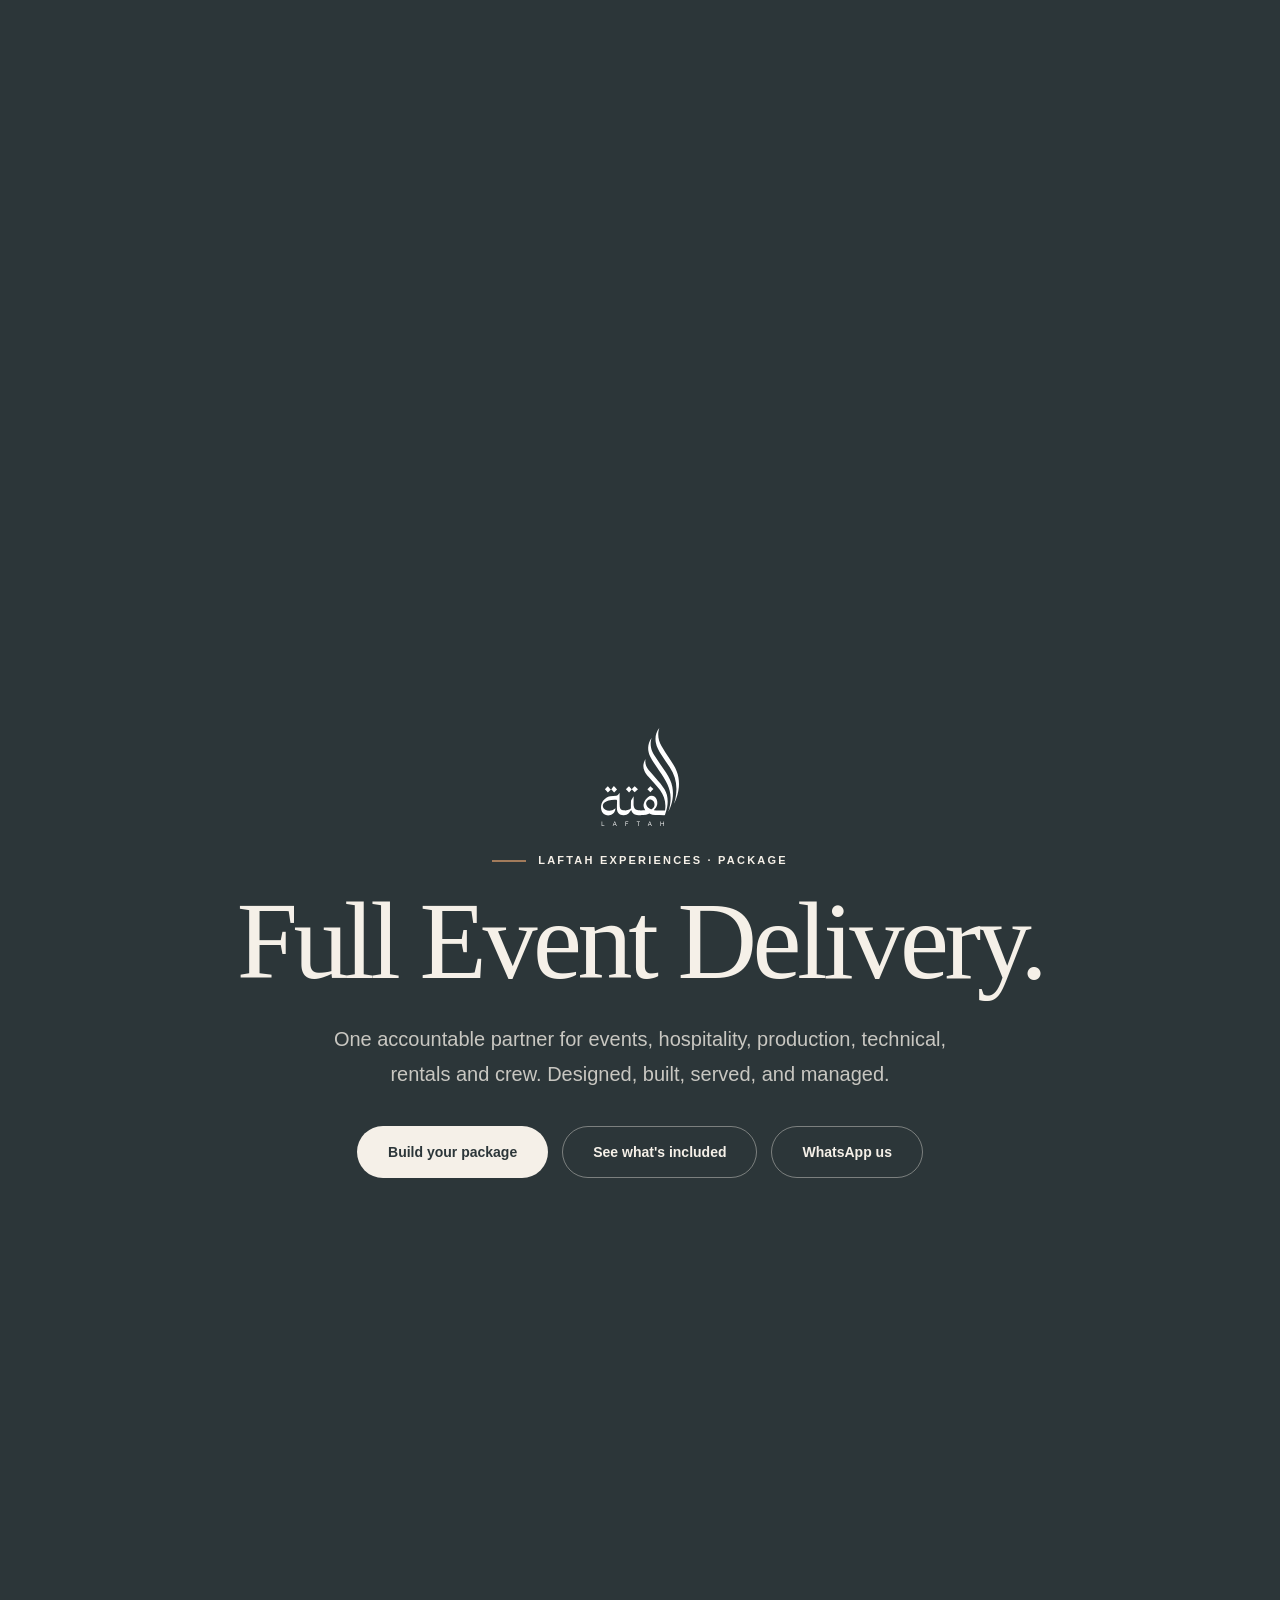
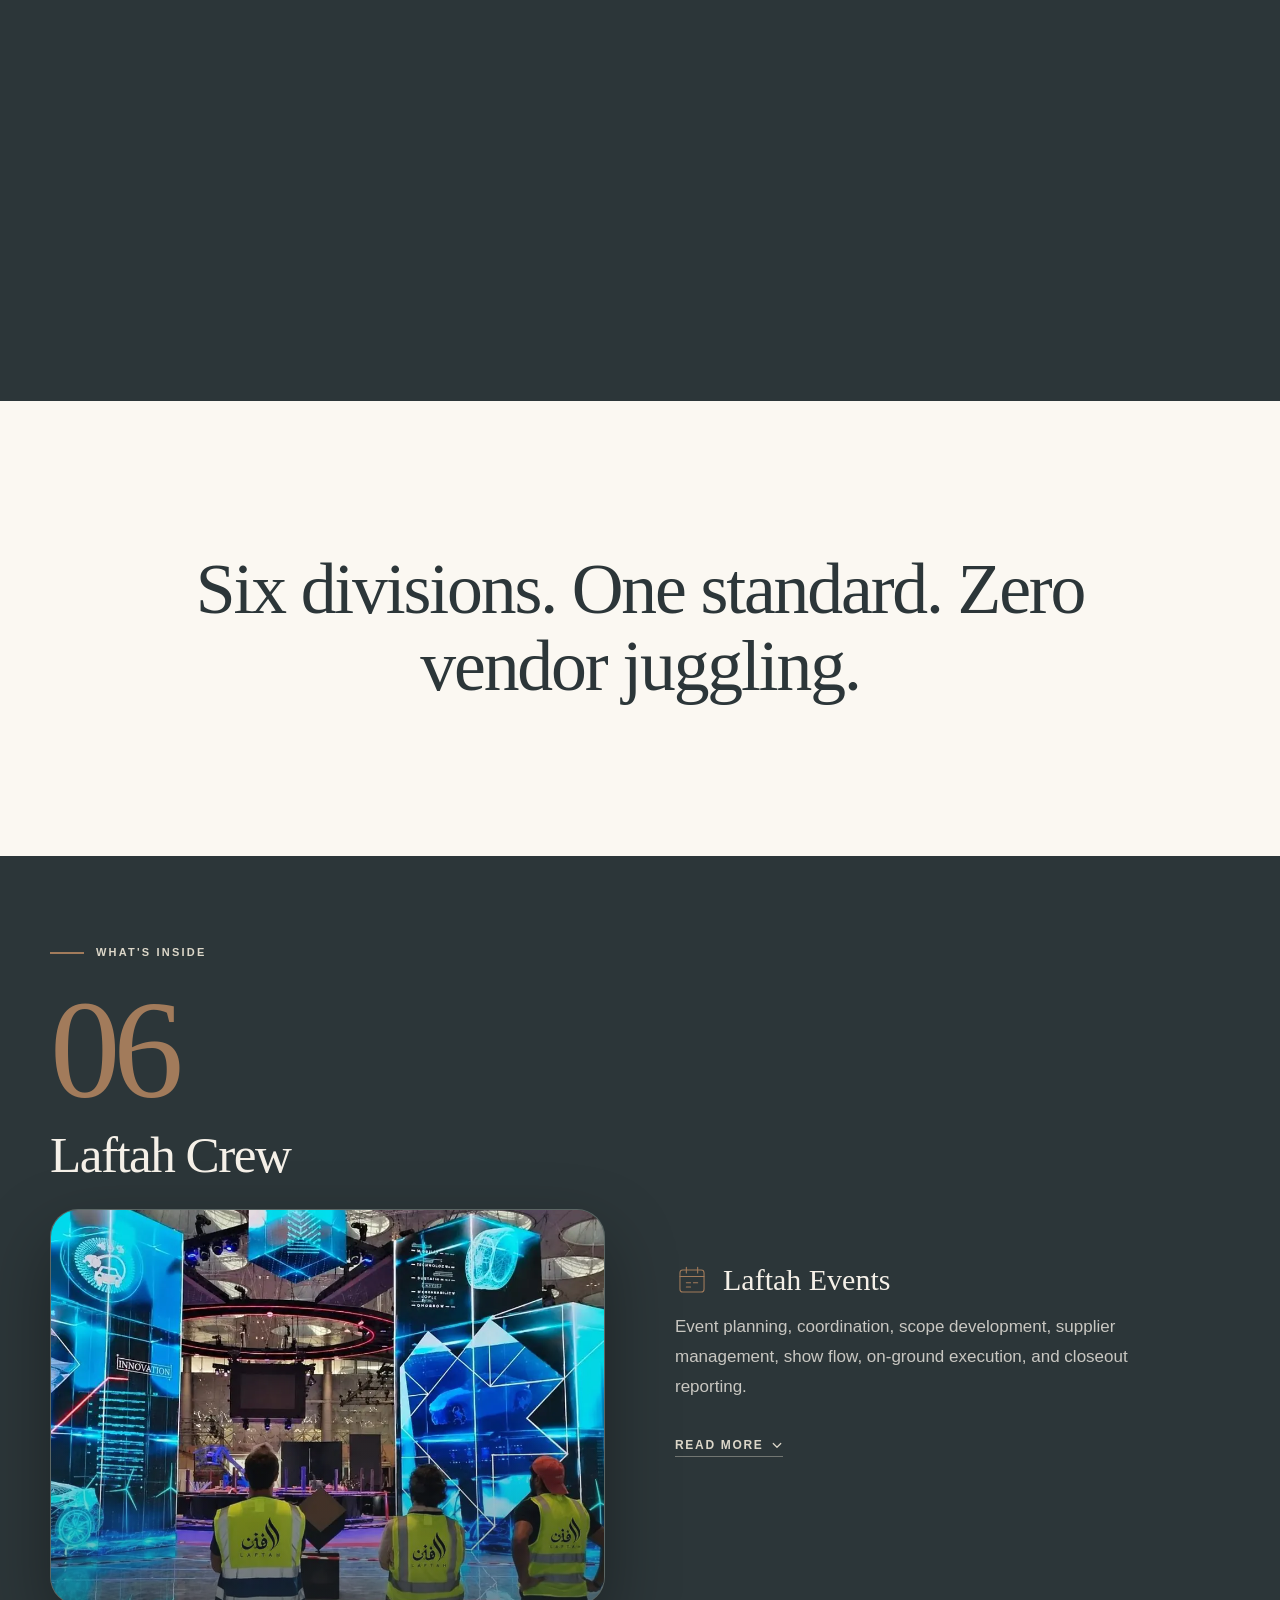
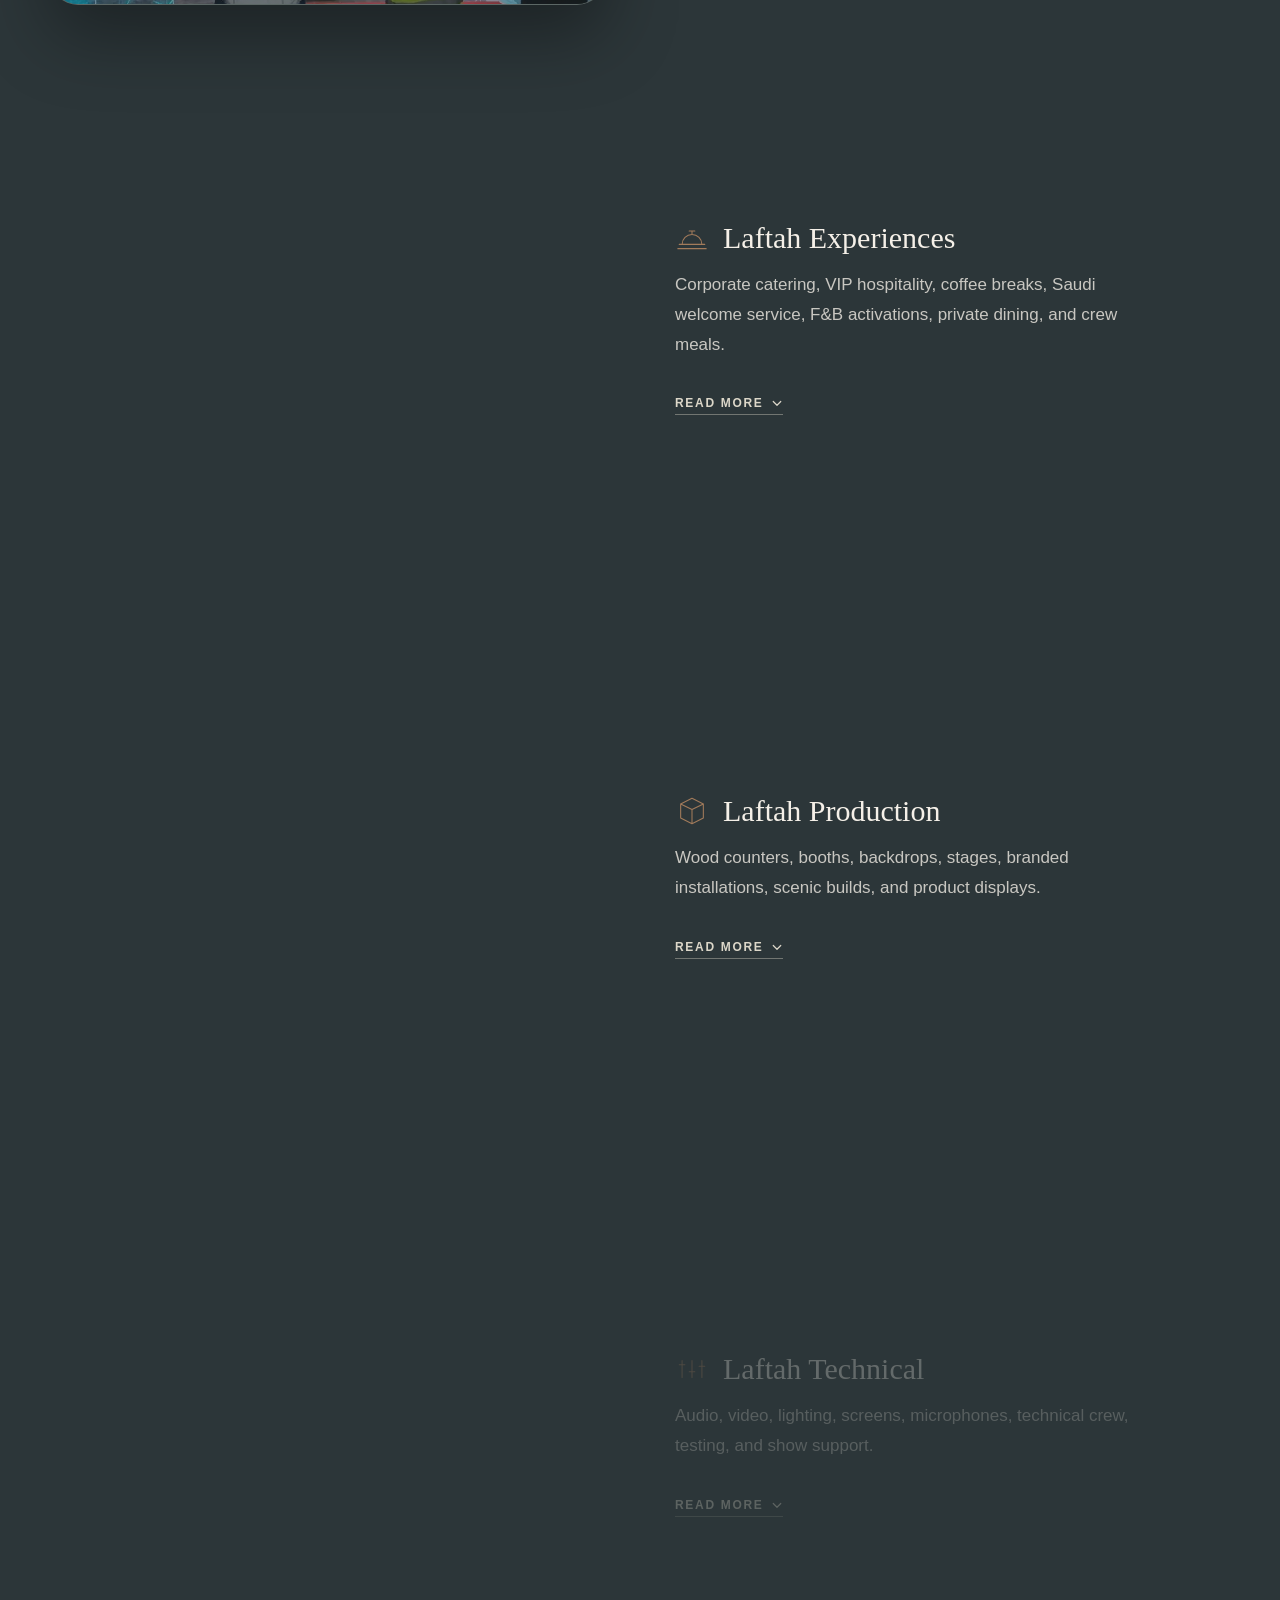
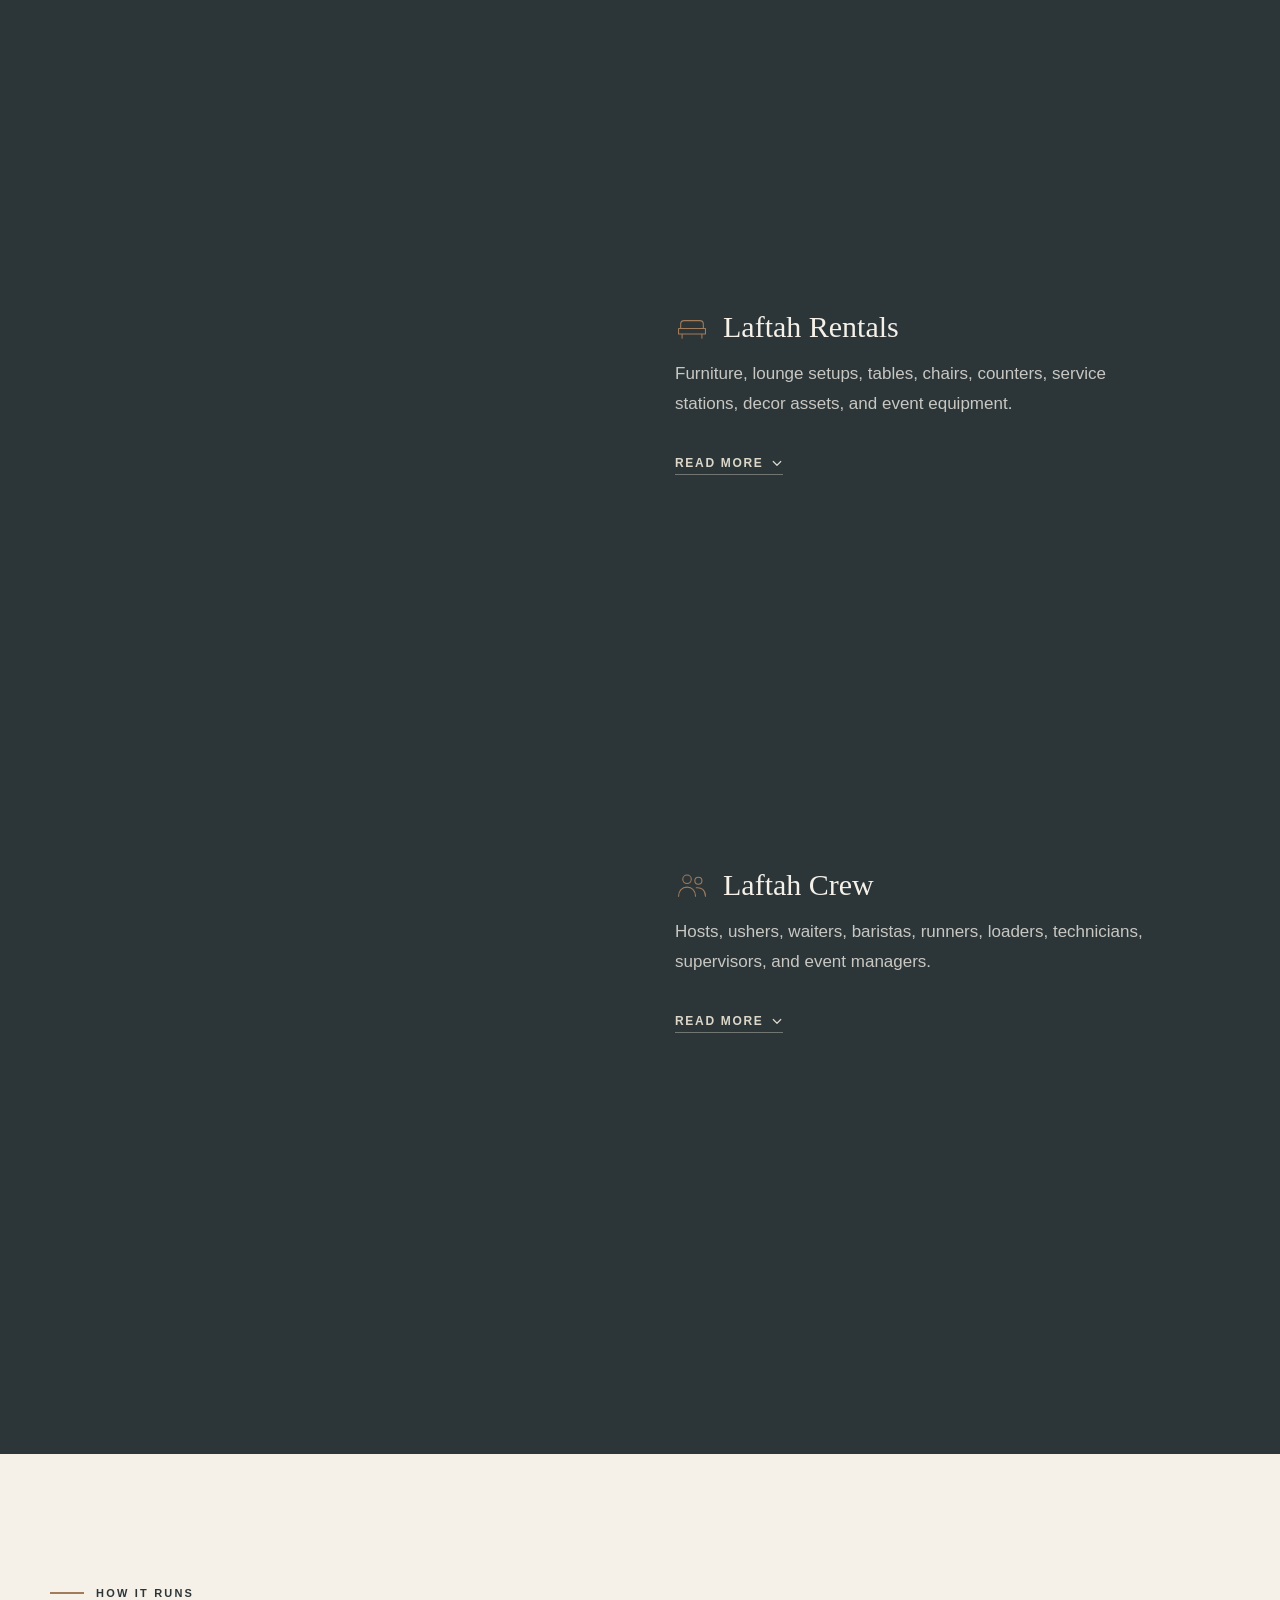
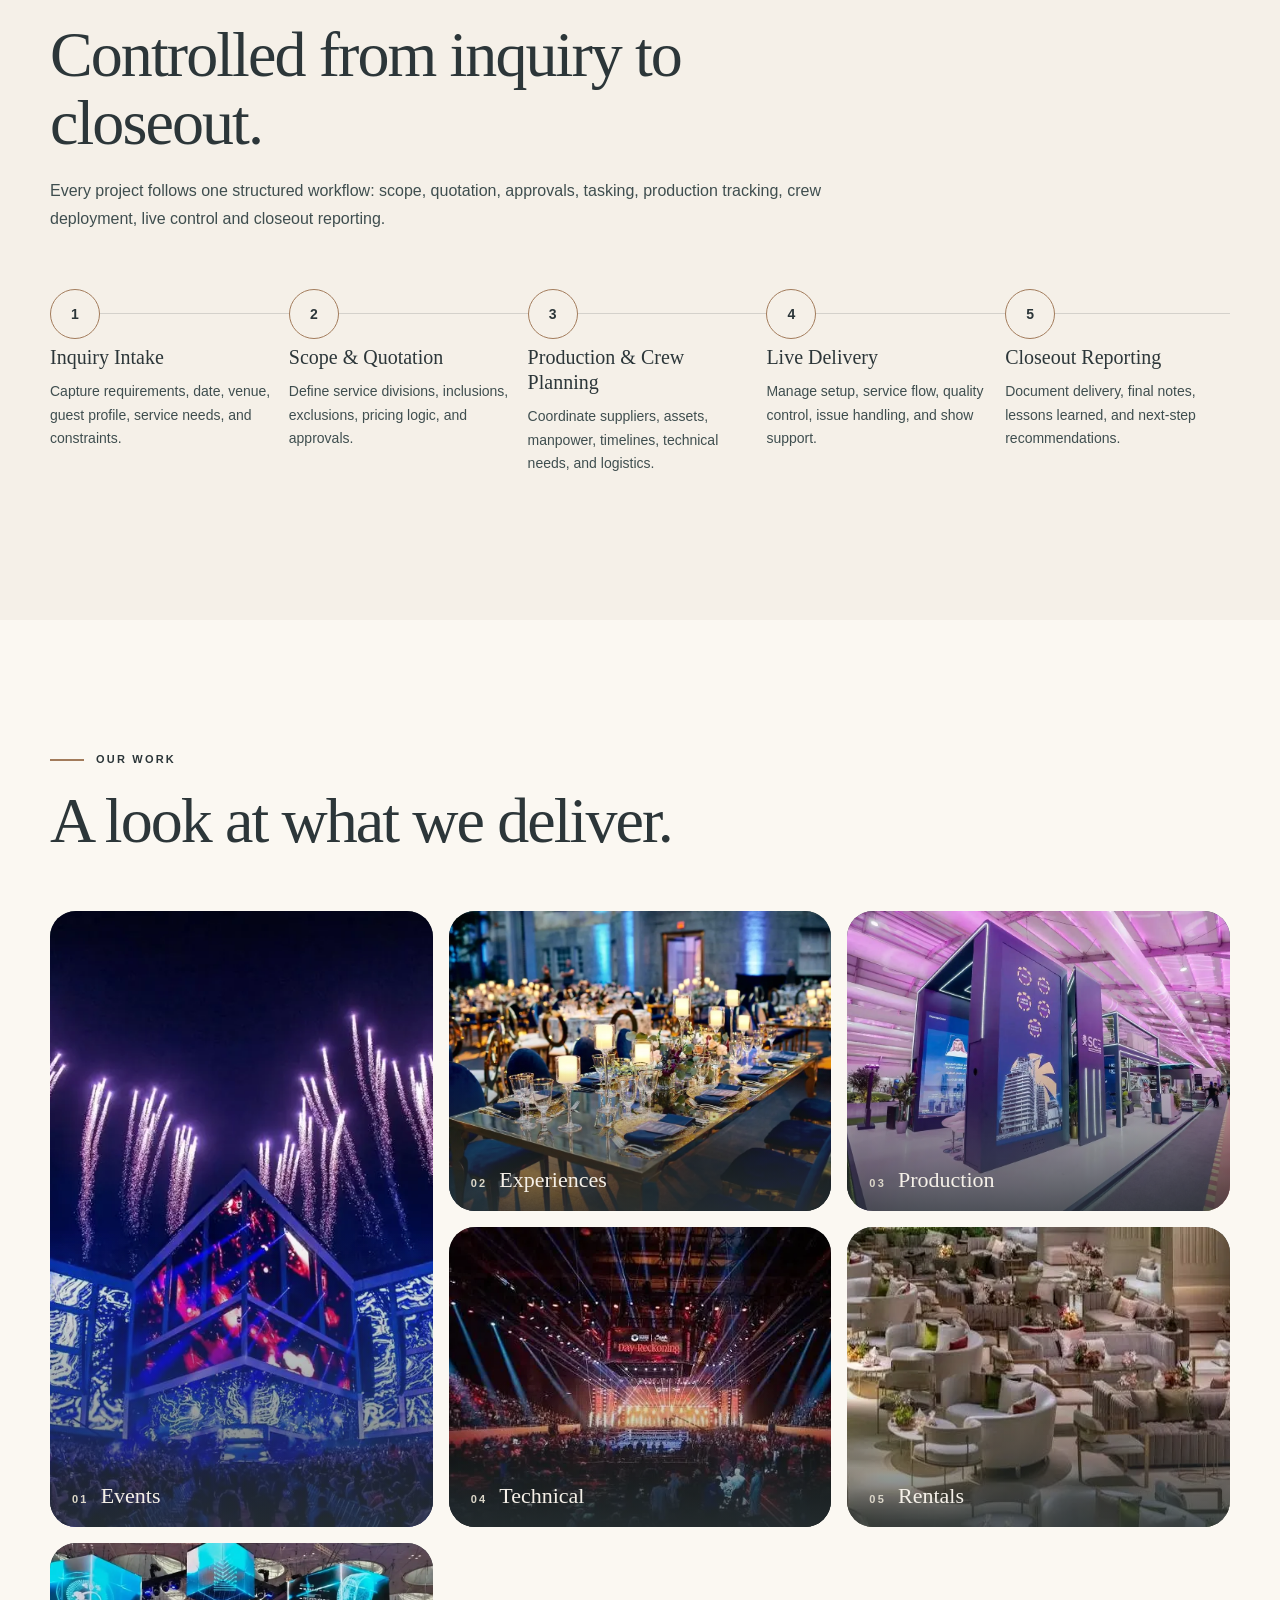
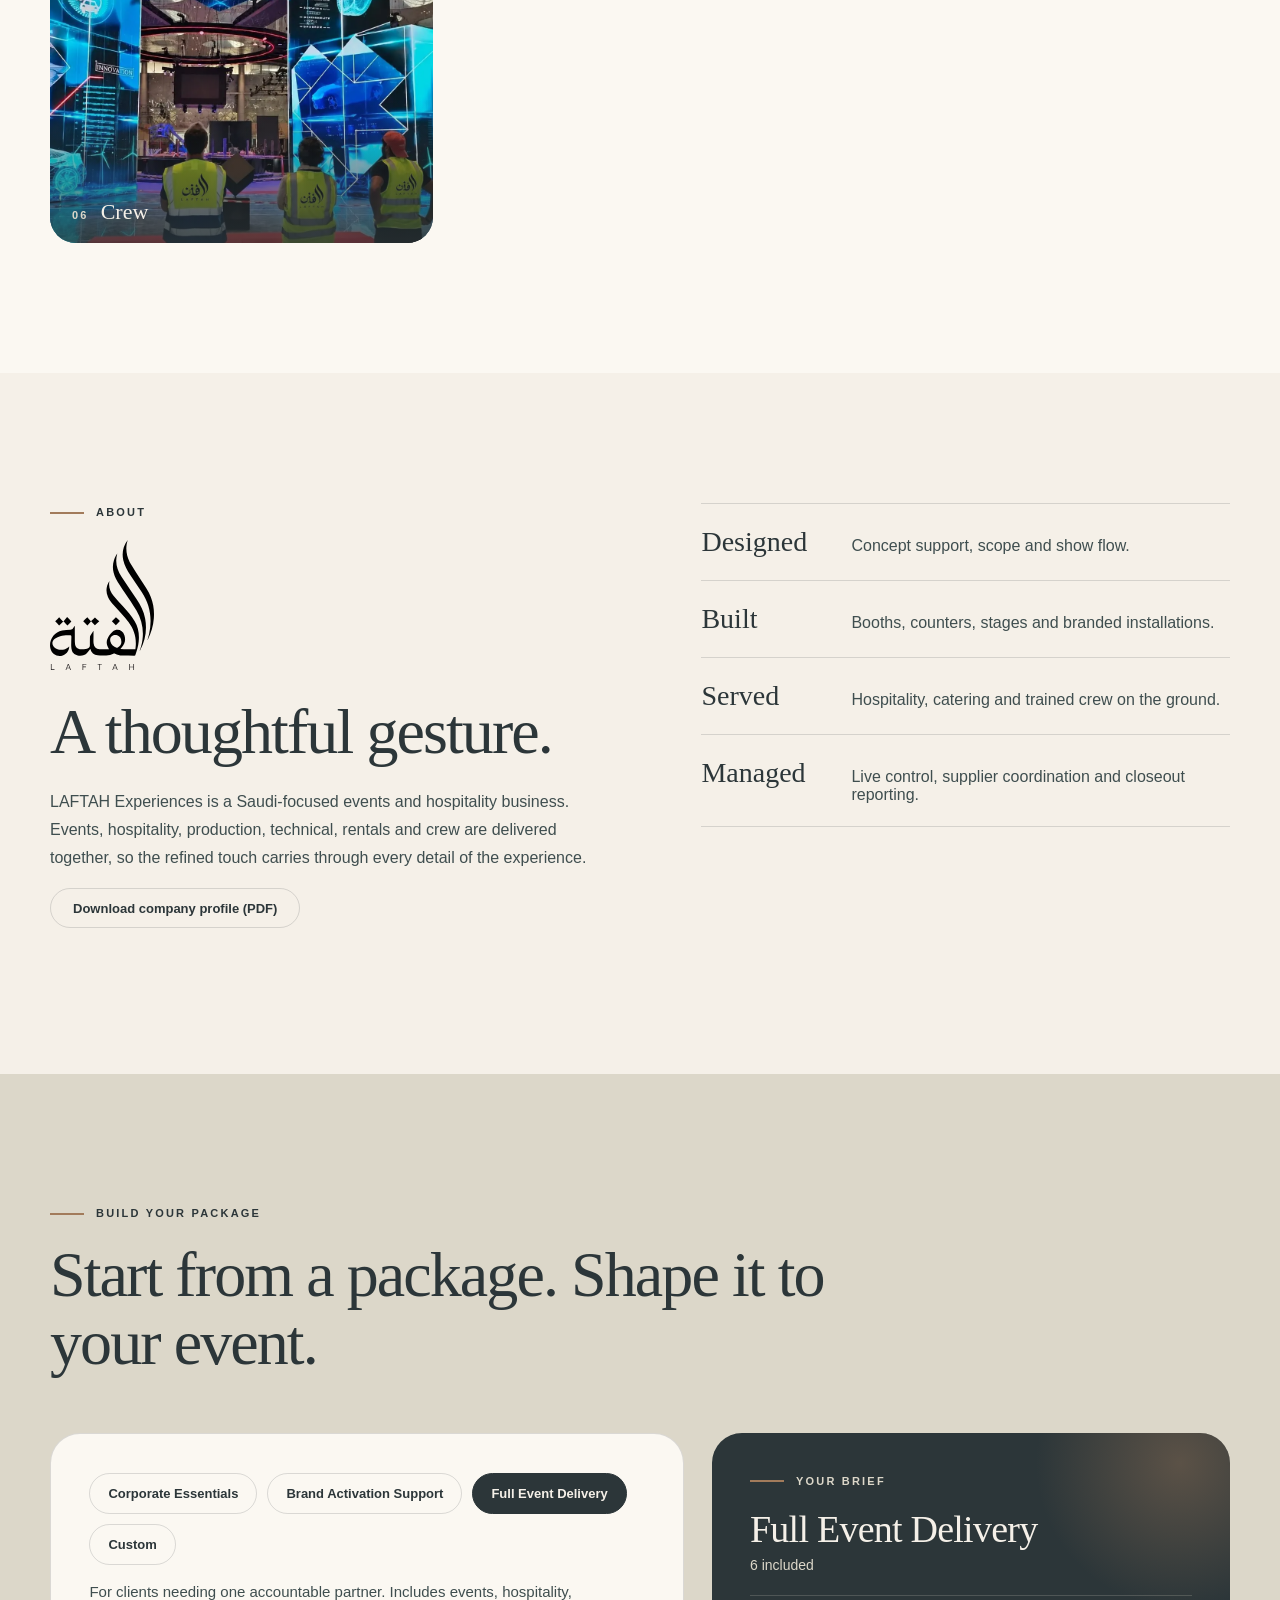
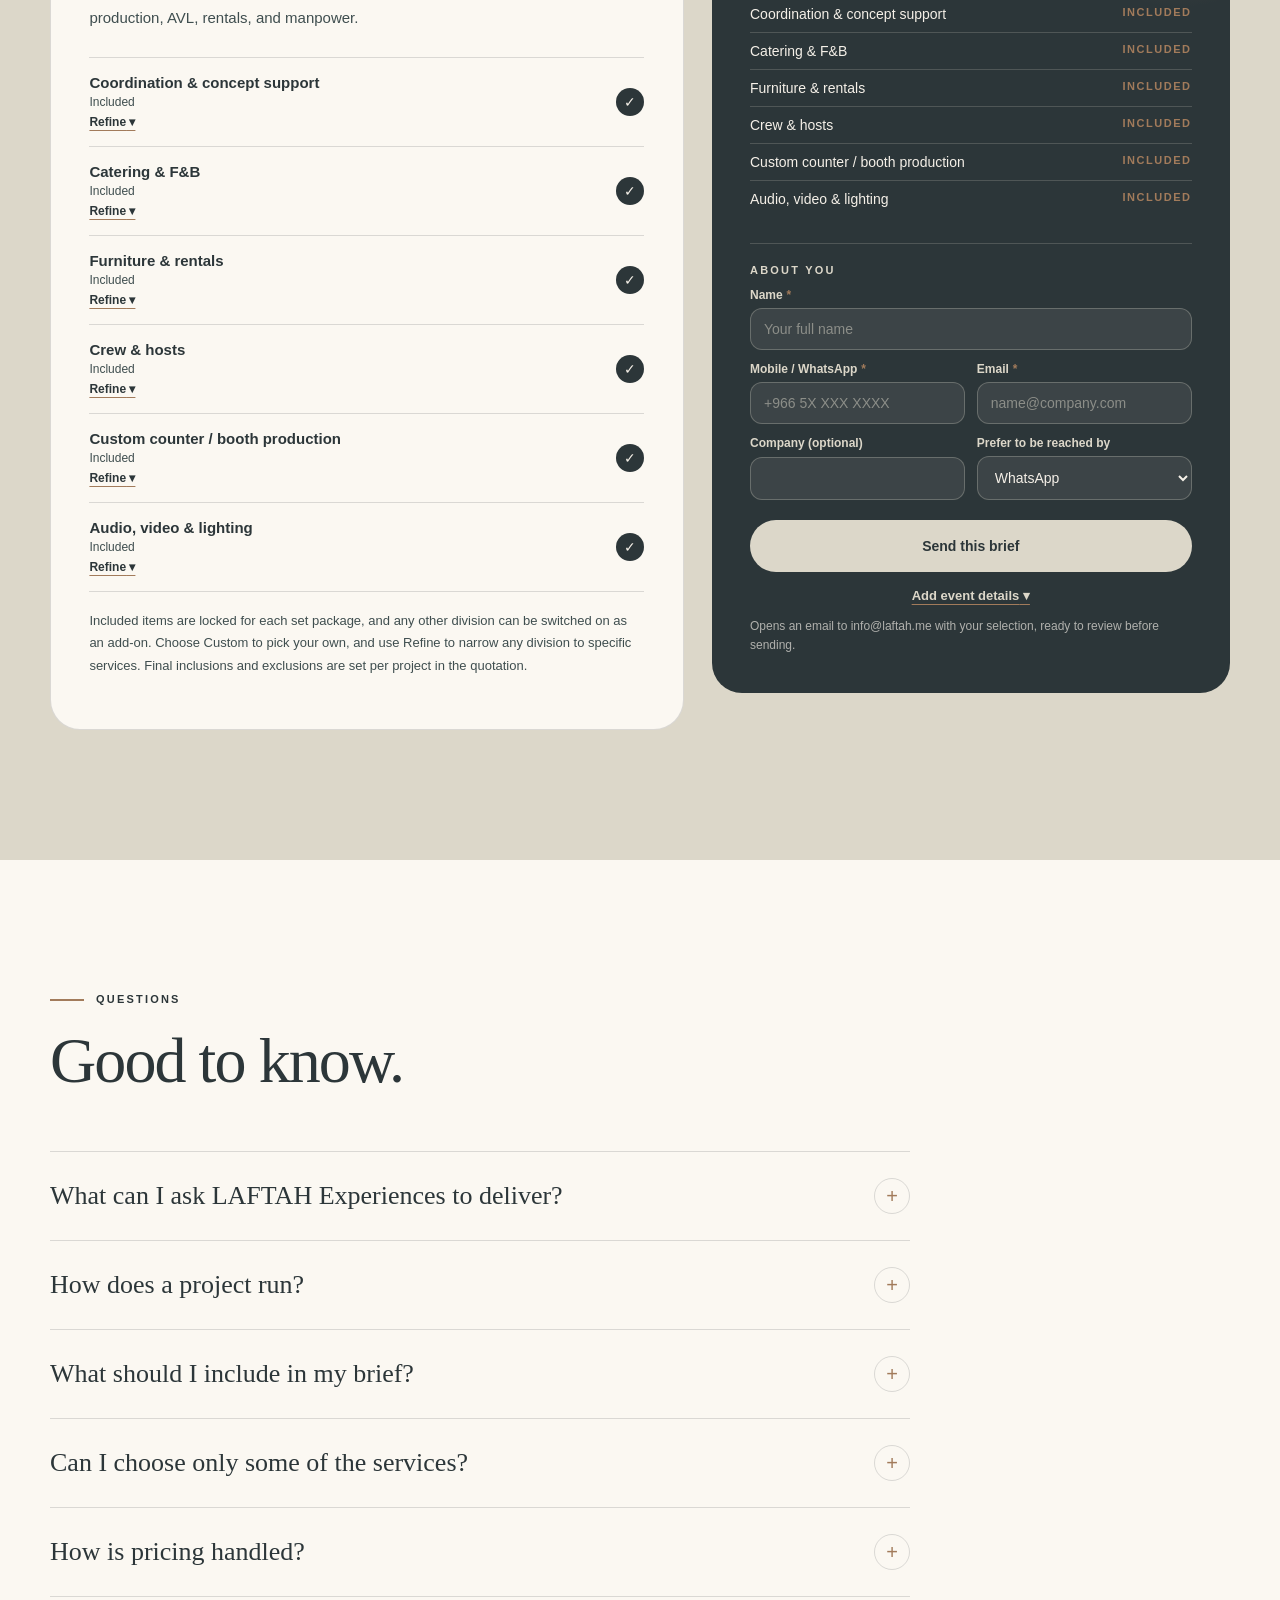
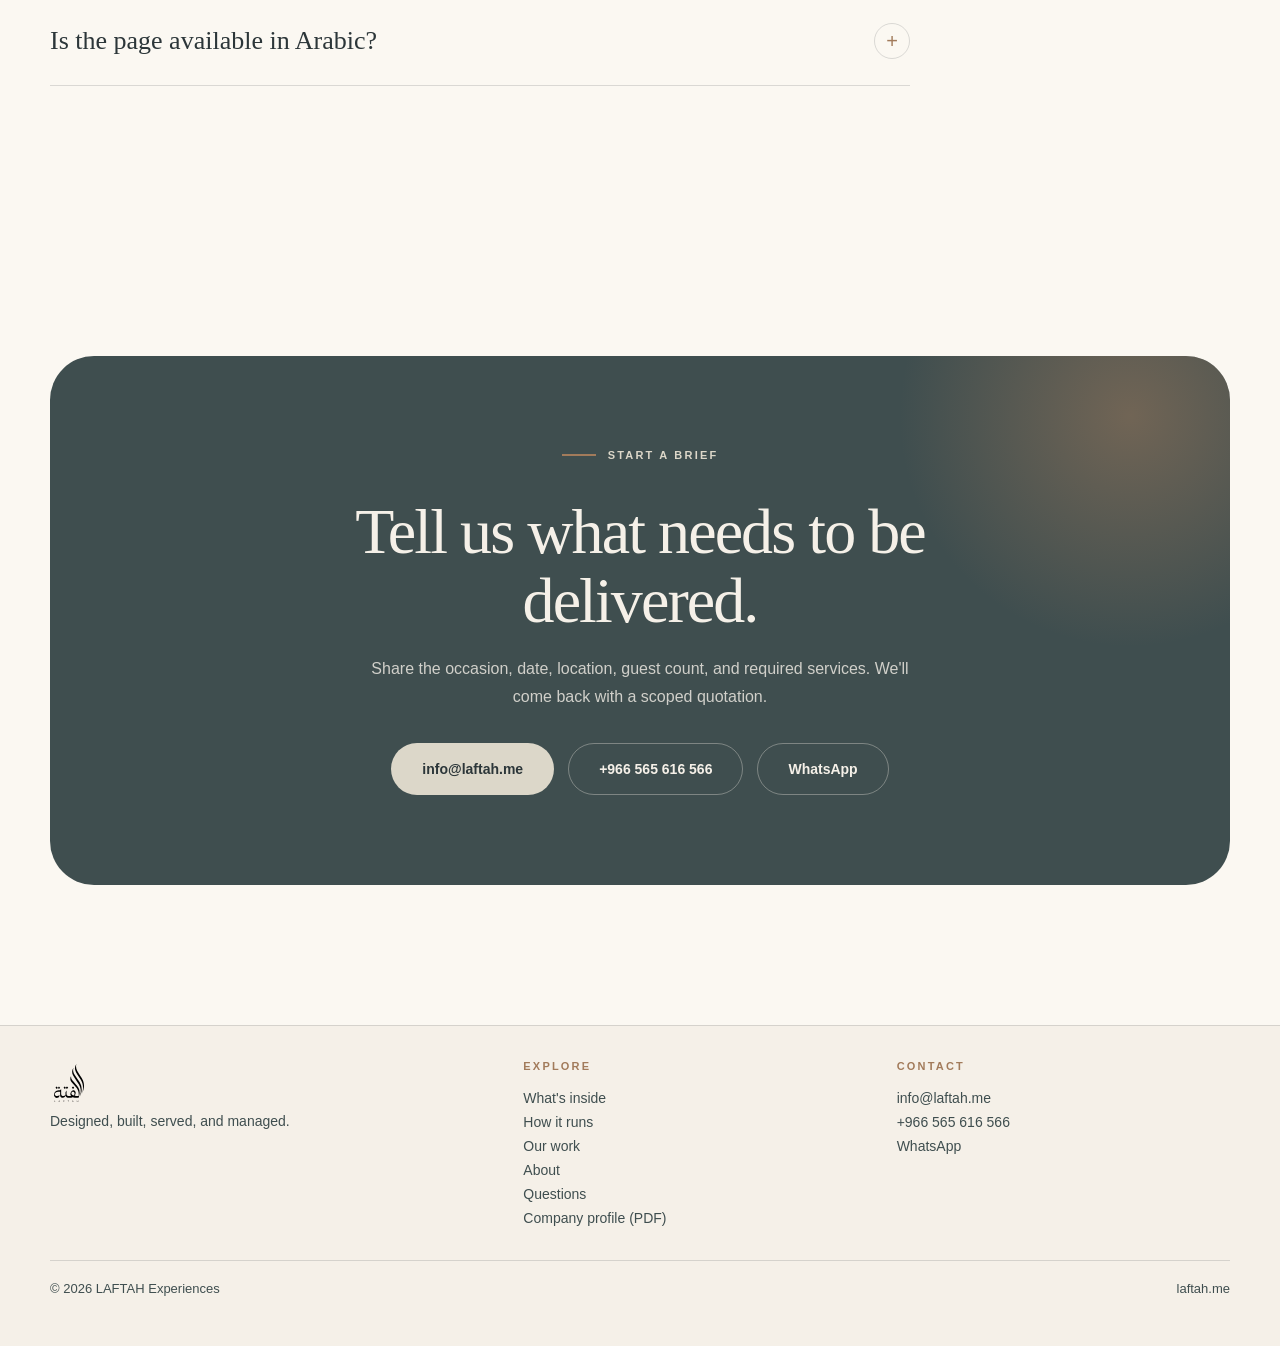
==== commit 9d069c64: "Revert booths section (removed from live site; kept on branches) Co-Authored-By: Claude Sonnet 5.5 <" ====
--- a/index.html
+++ b/index.html
@@ -125,28 +125,8 @@
       <h2 data-en="A look at what we deliver." data-ar="لمحة عمّا ننفّذه.">A look at what we deliver.</h2>
     </div>
     <div class="work-grid rv" id="workGrid"></div>
-    <div class="booths-panel" id="booths" hidden>
-      <div class="bp-head">
-        <div>
-          <p class="eyebrow" data-en="Production · Exhibition booths" data-ar="الإنتاج · أجنحة المعارض">Production · Exhibition booths</p>
-          <h3 data-en="Booths designed, built and branded for you." data-ar="أجنحة نصمّمها ونبنيها ونطبع عليها علامتكم.">Booths designed, built and branded for you.</h3>
-          <p data-en="Five starting points, from a compact 9 sqm stand to a premium 100 sqm build. Every one is adapted to your brand, your venue and your exhibition rules." data-ar="خمس نقاط انطلاق، من جناح مدمج بمساحة 9 م² إلى جناح فاخر بمساحة 100 م². كلٌّ منها يُكيَّف مع علامتكم وموقعكم وأنظمة المعرض.">Five starting points, from a compact 9 sqm stand to a premium 100 sqm build. Every one is adapted to your brand, your venue and your exhibition rules.</p>
-        </div>
-        <button class="pill ghost" id="bpClose" type="button" data-en="Close" data-ar="إغلاق">Close</button>
-      </div>
-      <div class="booth-grid" id="boothGrid"></div>
-      <p class="note booth-note" data-en="Illustrative concepts with sample branding. Sizes, finishes and inclusions are confirmed in your quotation." data-ar="تصاميم توضيحية بعلامة تجريبية. تُؤكَّد المقاسات والتشطيبات والمشمولات في عرض السعر.">Illustrative concepts with sample branding. Sizes, finishes and inclusions are confirmed in your quotation.</p>
-    </div>
-  </div>
-</section>
-
-<div class="lb" id="lb" hidden role="dialog" aria-modal="true" aria-label="Booth drawings">
-  <button class="lb-x" id="lbX" type="button" aria-label="Close">×</button>
-  <button class="lb-n lb-prev" id="lbP" type="button" aria-label="Previous">‹</button>
-  <img id="lbImg" alt=""/>
-  <button class="lb-n lb-next" id="lbN" type="button" aria-label="Next">›</button>
-  <p class="lb-cap" id="lbCap"></p>
-</div>
+  </div>
+</section>
 
 <section class="about" id="about">
   <div class="wrap about-grid">
@@ -176,7 +156,6 @@
       <div class="cfg-card">
         <div class="pkgs" role="radiogroup" aria-label="Package" id="pkgs"></div>
         <p class="pkg-desc" id="pkgDesc"></p>
-        <p class="boothchip" id="boothChip" hidden><span id="boothChipT"></span><button type="button" id="boothChipX" aria-label="Remove">×</button></p>
         <ul class="items" id="items"></ul>
         <p class="note" data-en="Included items are locked for each set package, and any other division can be switched on as an add-on. Choose Custom to pick your own, and use Refine to narrow any division to specific services. Final inclusions and exclusions are set per project in the quotation." data-ar="البنود المشمولة ثابتة في كل باقة جاهزة، ويمكن تفعيل أي قسم آخر كإضافة. اختر «مخصصة» لتحديد ما تريد، واستخدم «تخصيص» لتحديد خدمات بعينها داخل أي قسم. تُحدَّد البنود المشمولة والمستثناة نهائياً لكل مشروع في عرض السعر.">Included items are locked for each set package, and any other division can be switched on as an add-on. Choose Custom to pick your own, and use Refine to narrow any division to specific services. Final inclusions and exclusions are set per project in the quotation.</p>
       </div>
@@ -280,6 +259,6 @@
 
 
 <script src="assets/js/config.js"></script>
-<script src="assets/js/app.js?v=4"></script>
+<script src="assets/js/app.js?v=2"></script>
 </body>
 </html>
--- a/assets/css/style.css
+++ b/assets/css/style.css
@@ -365,43 +365,3 @@
 .summary.is-sent .sent[hidden]{display:none}
 .summary button[disabled],.summary a[aria-disabled="true"]{opacity:.6;pointer-events:none}
 .sent .wa-brief{margin-top:0}
-
-/* booths */
-.booths-panel{margin-top:40px;padding:44px;background:var(--paper);border:1px solid var(--line);border-radius:30px}
-.booths-panel[hidden]{display:none}
-.bp-head{display:flex;justify-content:space-between;align-items:flex-start;gap:24px;margin-bottom:34px}
-.bp-head h3{font:400 clamp(28px,3.6vw,46px)/1.08 var(--serif);letter-spacing:-.03em;margin:0 0 14px}
-.bp-head p:last-child{max-width:720px;margin:0}
-.work-grid figure.has-more{cursor:pointer}
-.work-grid figure.has-more:focus-visible{outline:2px solid var(--brulee);outline-offset:3px}
-.more-tag{position:absolute;top:18px;right:18px;z-index:2;background:var(--off);color:var(--ink);font:700 11px var(--sans);letter-spacing:.14em;text-transform:uppercase;padding:9px 14px;border-radius:999px}
-html[dir="rtl"] .more-tag{right:auto;left:18px}
-.booth-grid{display:grid;grid-template-columns:repeat(2,1fr);gap:24px}
-.booth{display:flex;flex-direction:column;background:var(--off);border:1px solid var(--line);border-radius:26px;overflow:hidden}
-.booth-img{position:relative;display:block;width:100%;padding:0;border:0;background:#fff;cursor:zoom-in;aspect-ratio:2/1;overflow:hidden}
-.booth-img img{width:100%;height:100%;object-fit:cover;transition:transform 1.1s cubic-bezier(.2,.7,.2,1)}
-.booth-img.fit img{object-fit:contain}
-.booth-img:hover img{transform:scale(1.04)}
-.booth-tag{position:absolute;left:16px;top:16px;background:rgba(44,54,57,.82);color:var(--off);font:700 11px var(--sans);letter-spacing:.14em;text-transform:uppercase;padding:7px 12px;border-radius:999px}
-html[dir="rtl"] .booth-tag{left:auto;right:16px}
-.booth-body{display:flex;flex-direction:column;gap:12px;padding:26px 28px 28px;flex:1}
-.booth-size{font:700 11px var(--sans);letter-spacing:.2em;text-transform:uppercase;color:var(--brulee)}
-.booth h3{font:400 28px/1.1 var(--serif);letter-spacing:-.02em;margin:0}
-.booth ul{margin:4px 0 8px;padding:0;list-style:none;display:grid;gap:7px;font-size:14px;color:var(--eclipse)}
-.booth li{padding-inline-start:18px;position:relative;line-height:1.5}
-.booth li::before{content:"";position:absolute;inset-inline-start:0;top:.62em;width:8px;height:2px;background:var(--brulee)}
-.booth-act{display:flex;flex-wrap:wrap;gap:10px;margin-top:auto}
-.booth-more{background:var(--ink);color:var(--off);border-radius:26px;justify-content:center;padding:36px 32px;gap:16px}
-.booth-more h3{color:var(--off)}.booth-more p{color:var(--aulait);margin:0}
-.booth-note{margin-top:24px}
-.boothchip{display:flex;align-items:center;gap:10px;margin:0 0 18px;padding:8px 8px 8px 16px;border:1px solid var(--brulee);border-radius:999px;width:fit-content;font:700 13px var(--sans);color:var(--ink)}
-.boothchip[hidden]{display:none}
-.boothchip button{border:0;background:var(--ink);color:var(--off);width:26px;height:26px;border-radius:50%;cursor:pointer;font-size:16px;line-height:1}
-.lb{position:fixed;inset:0;z-index:100;background:rgba(20,26,28,.94);display:flex;align-items:center;justify-content:center;padding:56px 64px 64px}
-.lb[hidden]{display:none}
-.lb img{max-width:100%;max-height:100%;object-fit:contain;background:#fff;border-radius:8px}
-.lb-x,.lb-n{position:absolute;border:0;background:rgba(245,240,232,.14);color:var(--off);cursor:pointer;border-radius:50%;width:46px;height:46px;font-size:28px;line-height:1}
-.lb-x{top:14px;right:14px}.lb-prev{left:12px;top:50%}.lb-next{right:12px;top:50%}
-.lb-cap{position:absolute;left:0;right:0;bottom:18px;text-align:center;color:var(--aulait);font-size:13px;margin:0}
-.lb-n[hidden]{display:none}
-@media (max-width:900px){.booth-grid{grid-template-columns:1fr}.booths-panel{padding:24px 18px}.bp-head{flex-direction:column}.lb{padding:56px 12px 60px}}
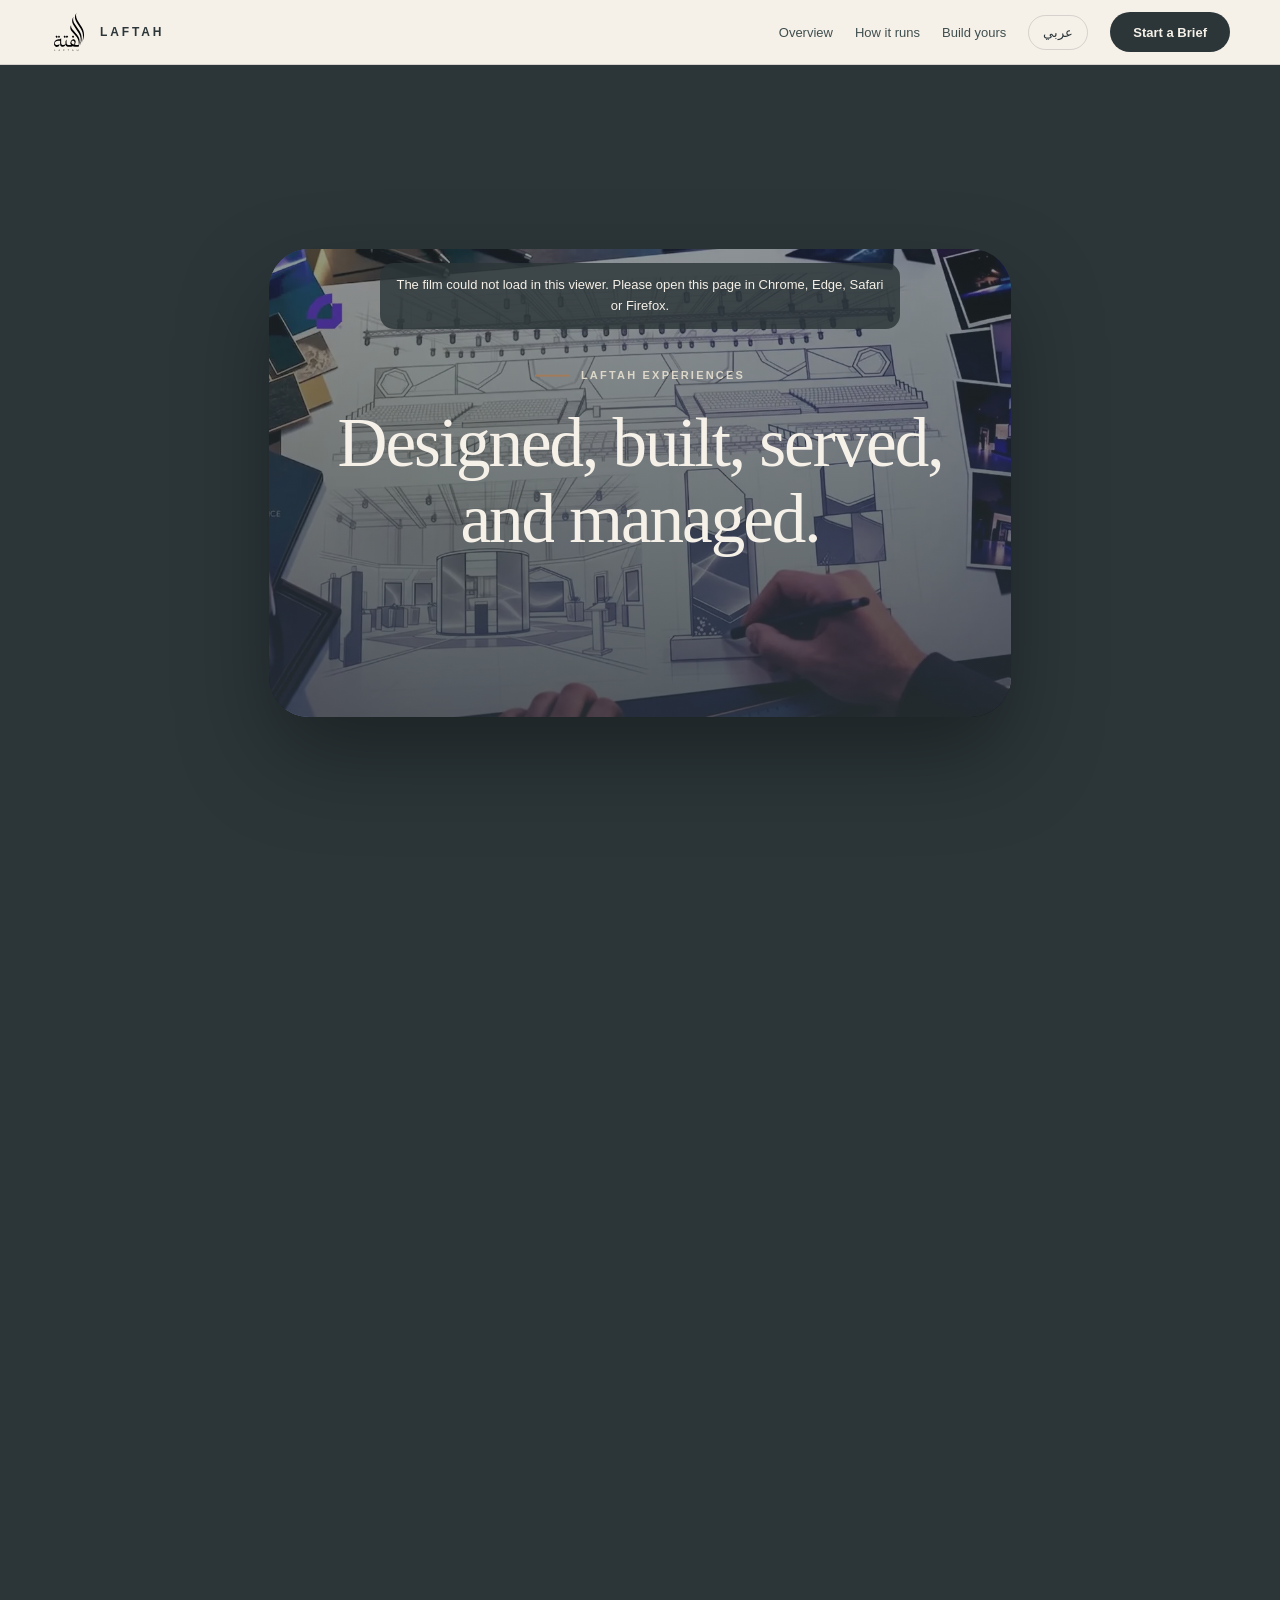
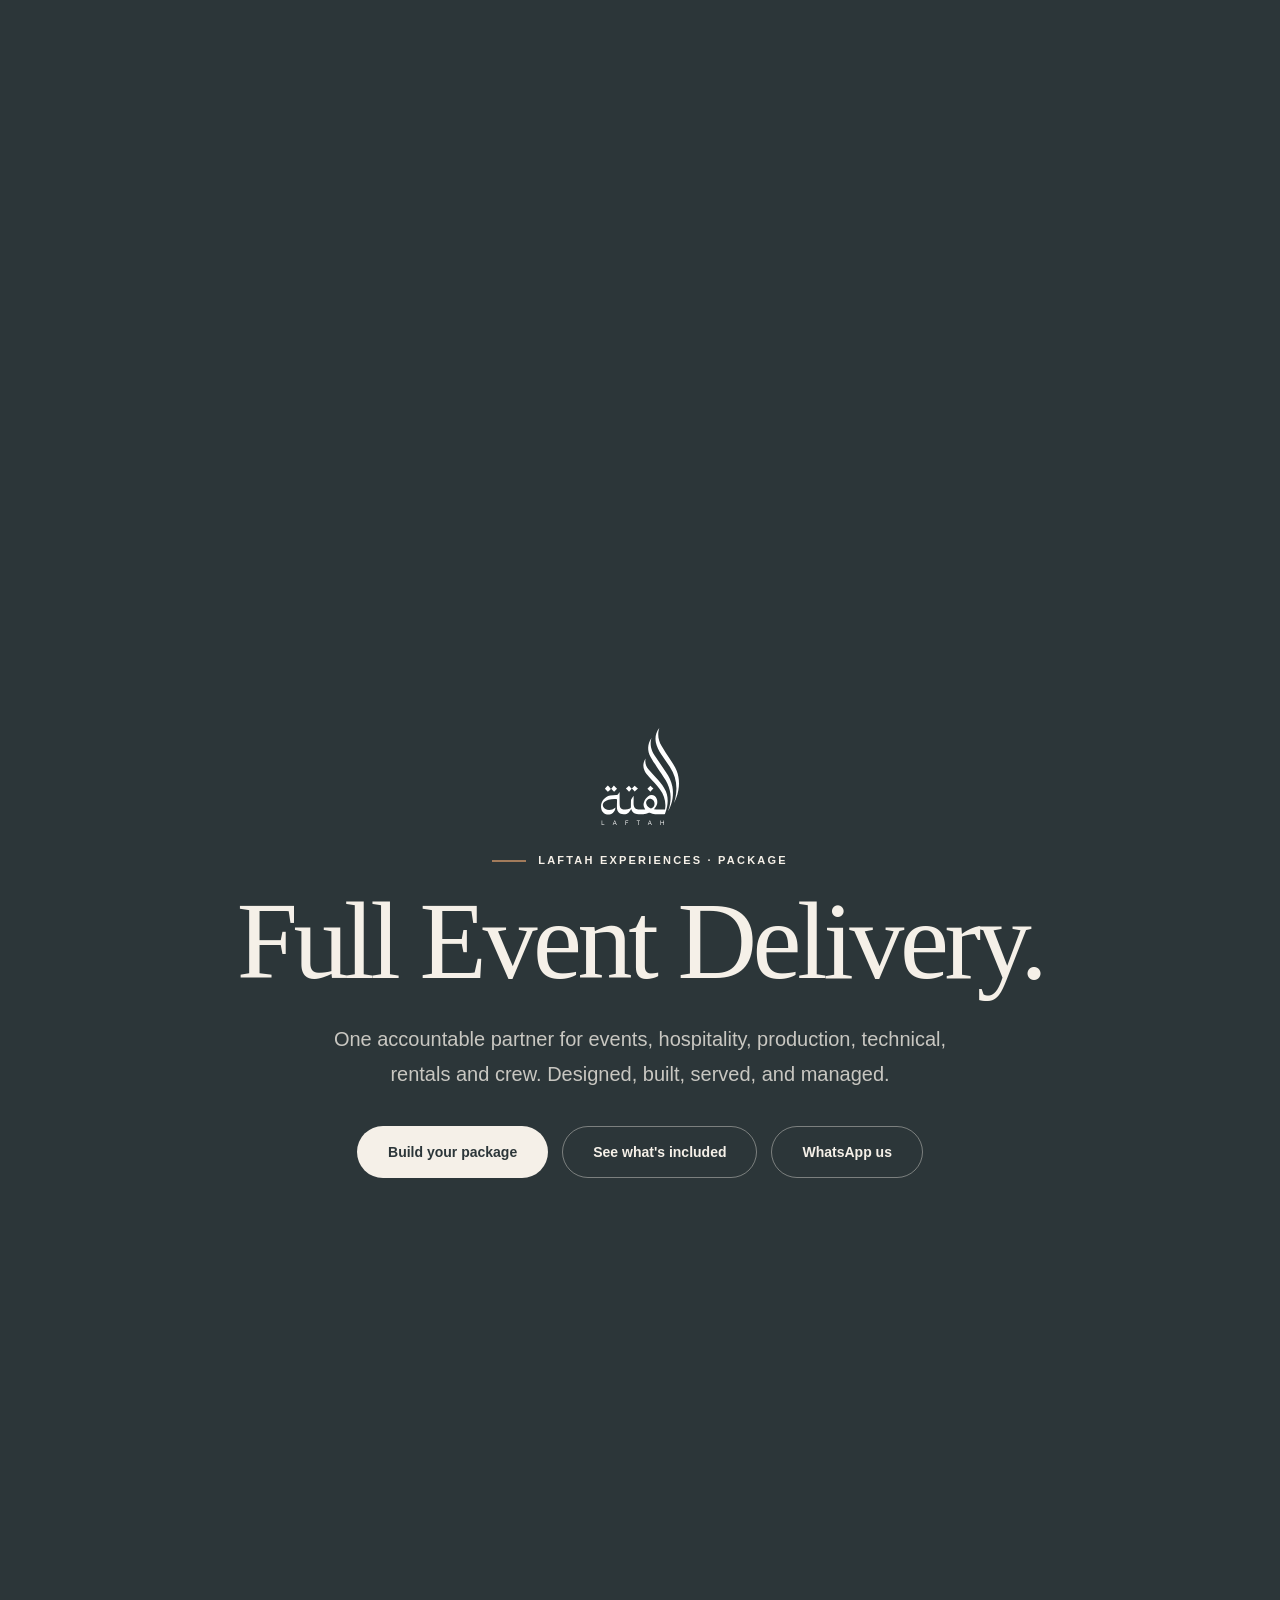
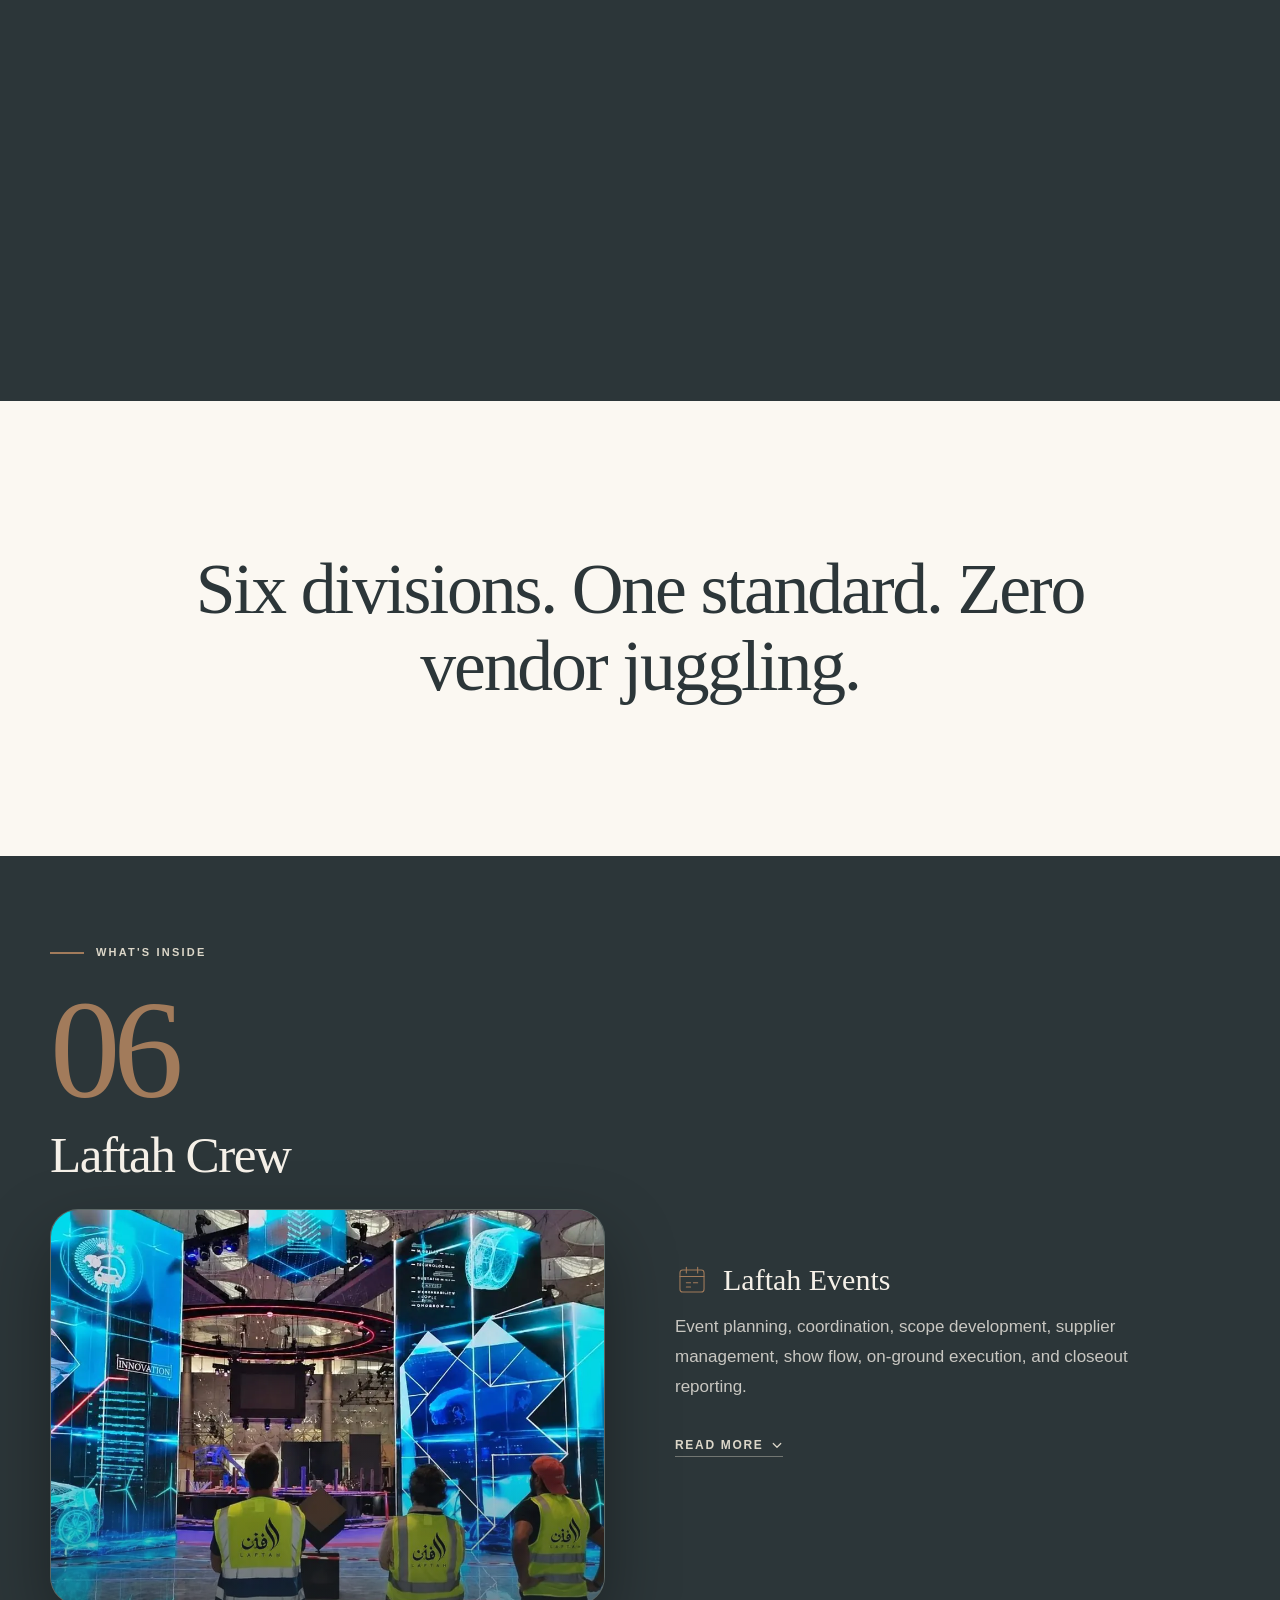
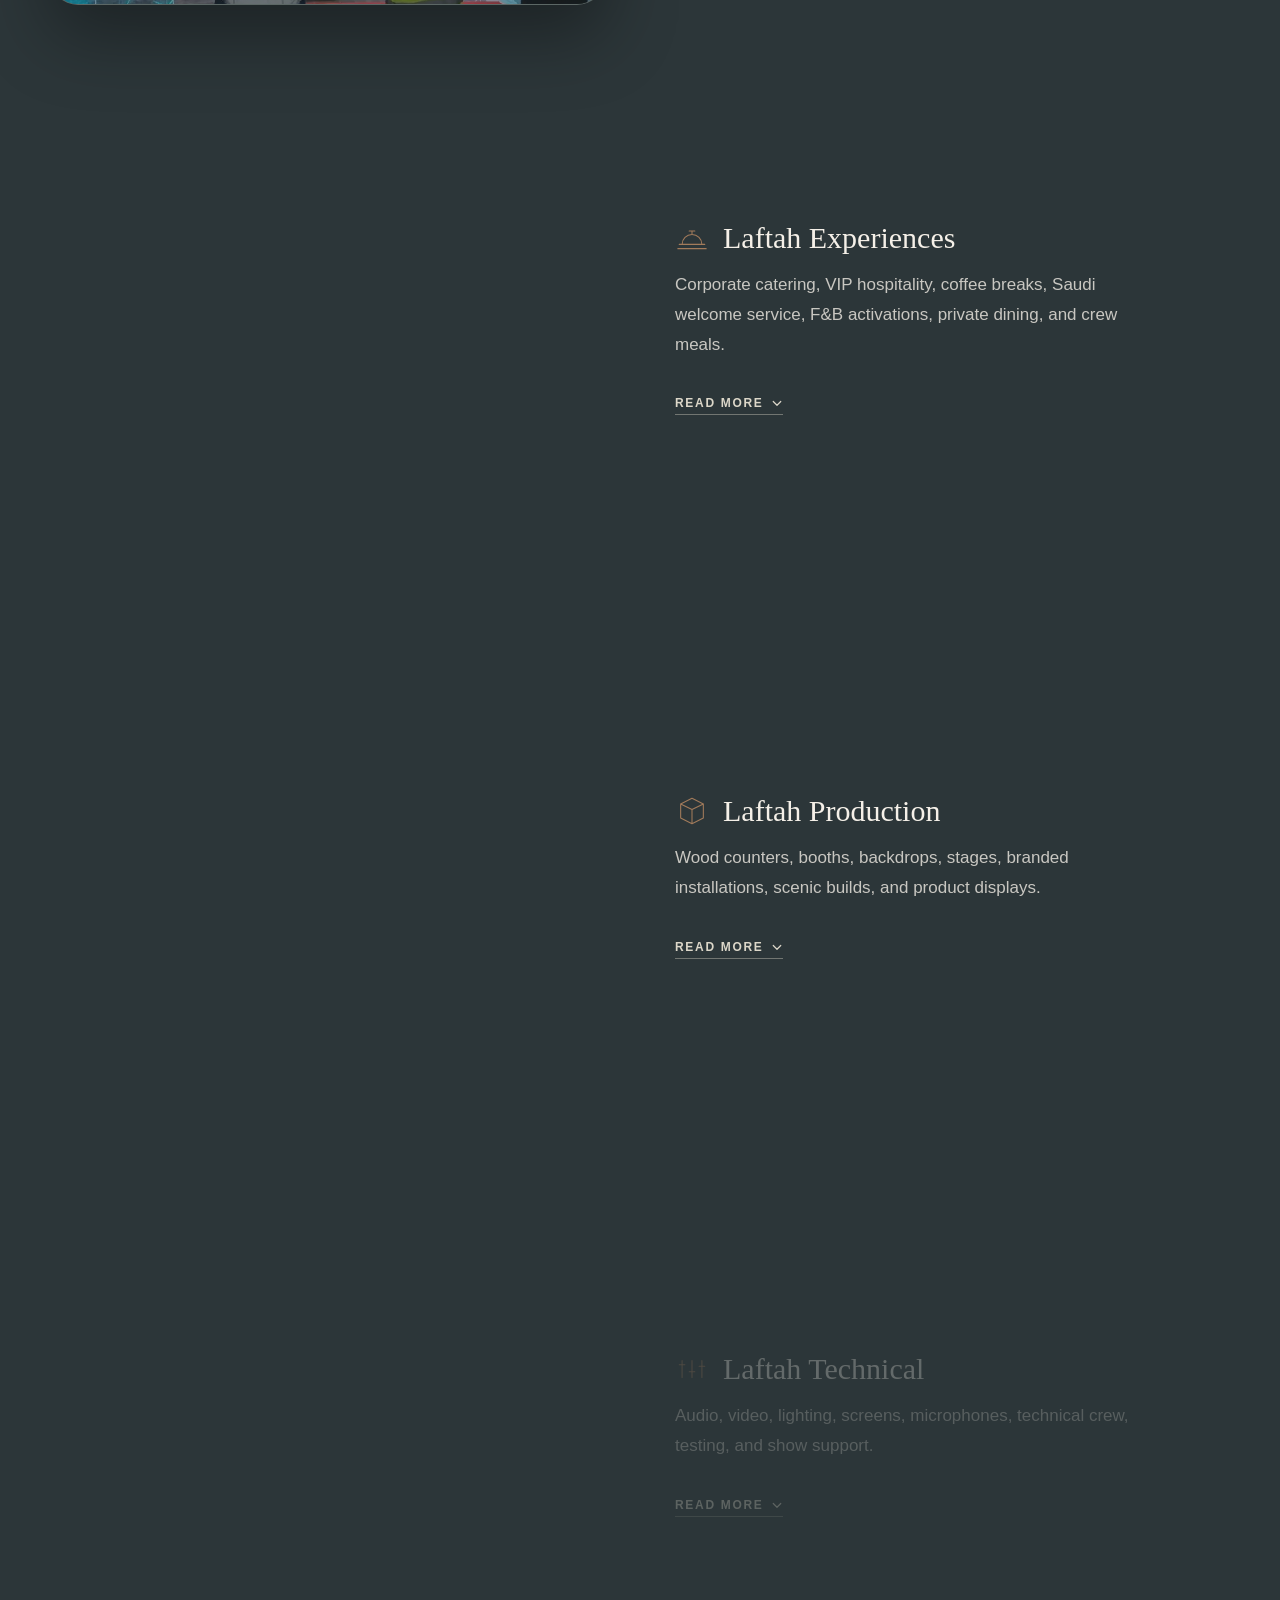
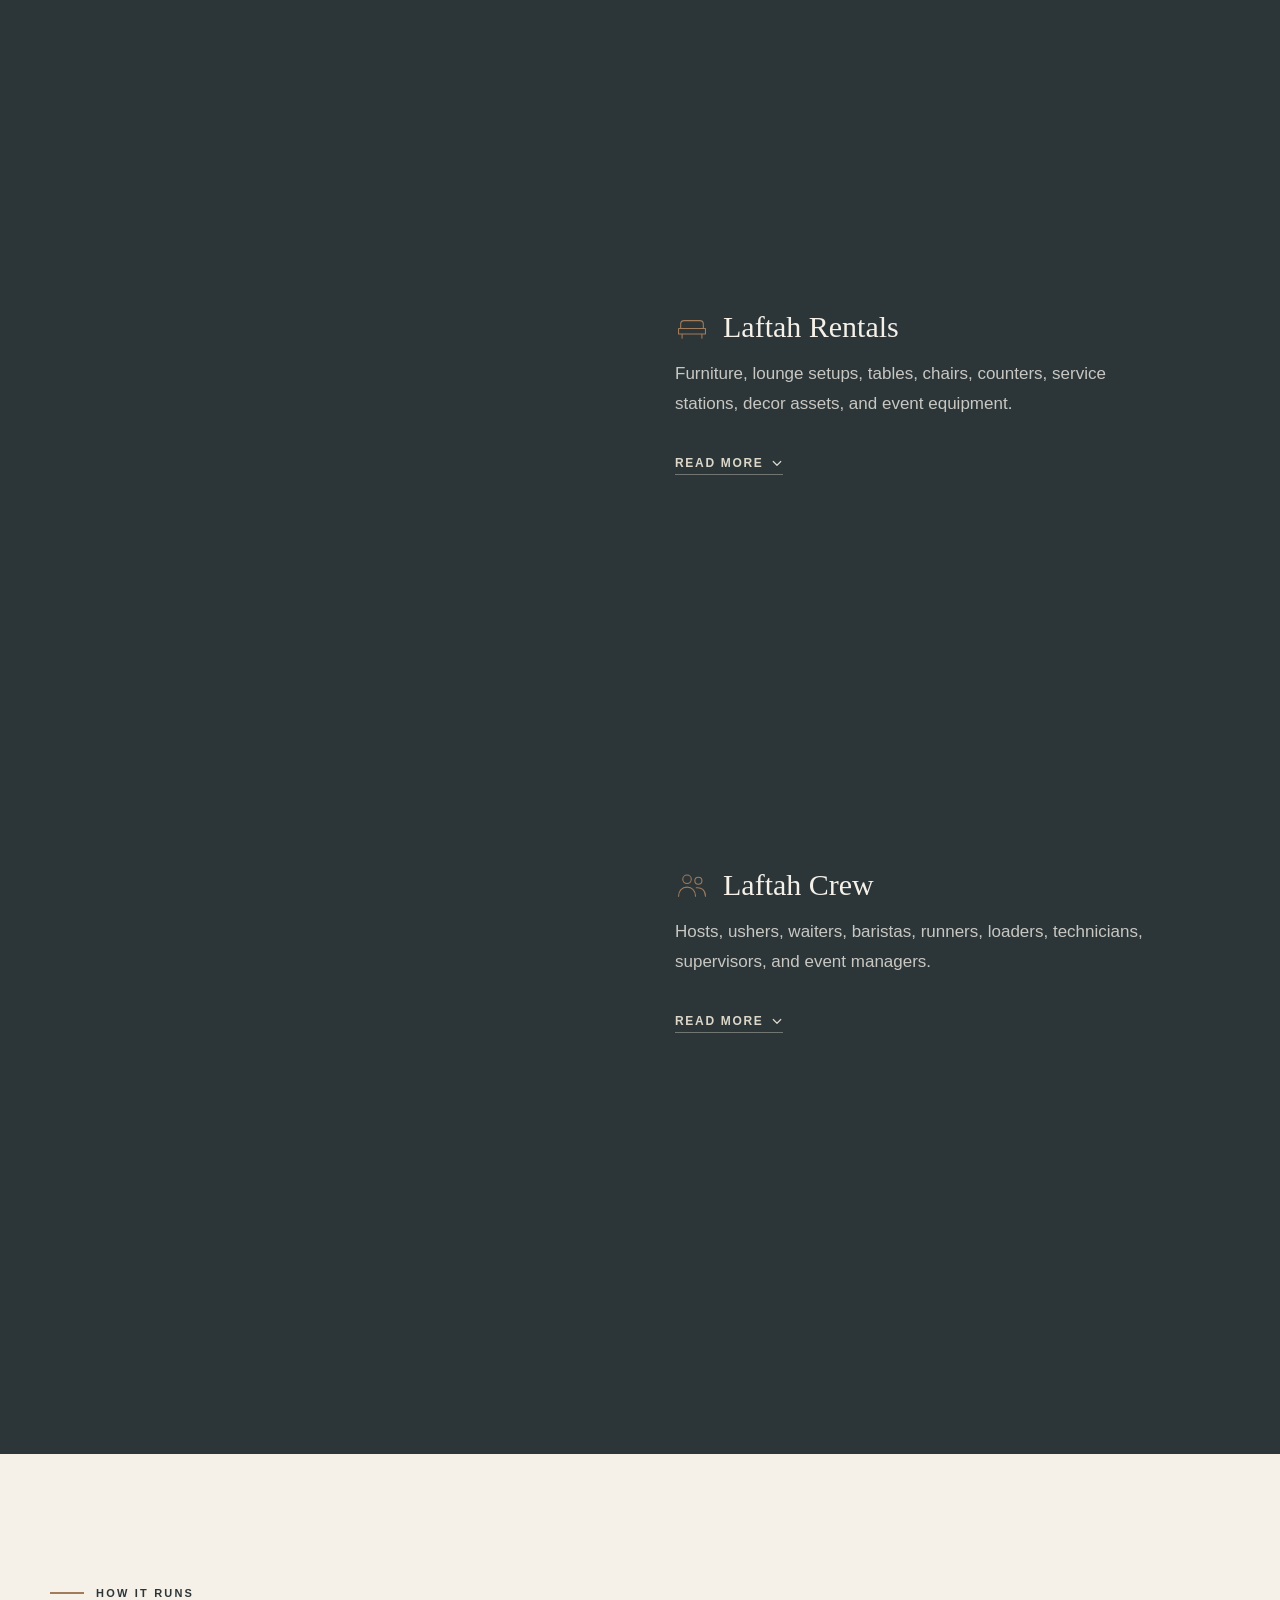
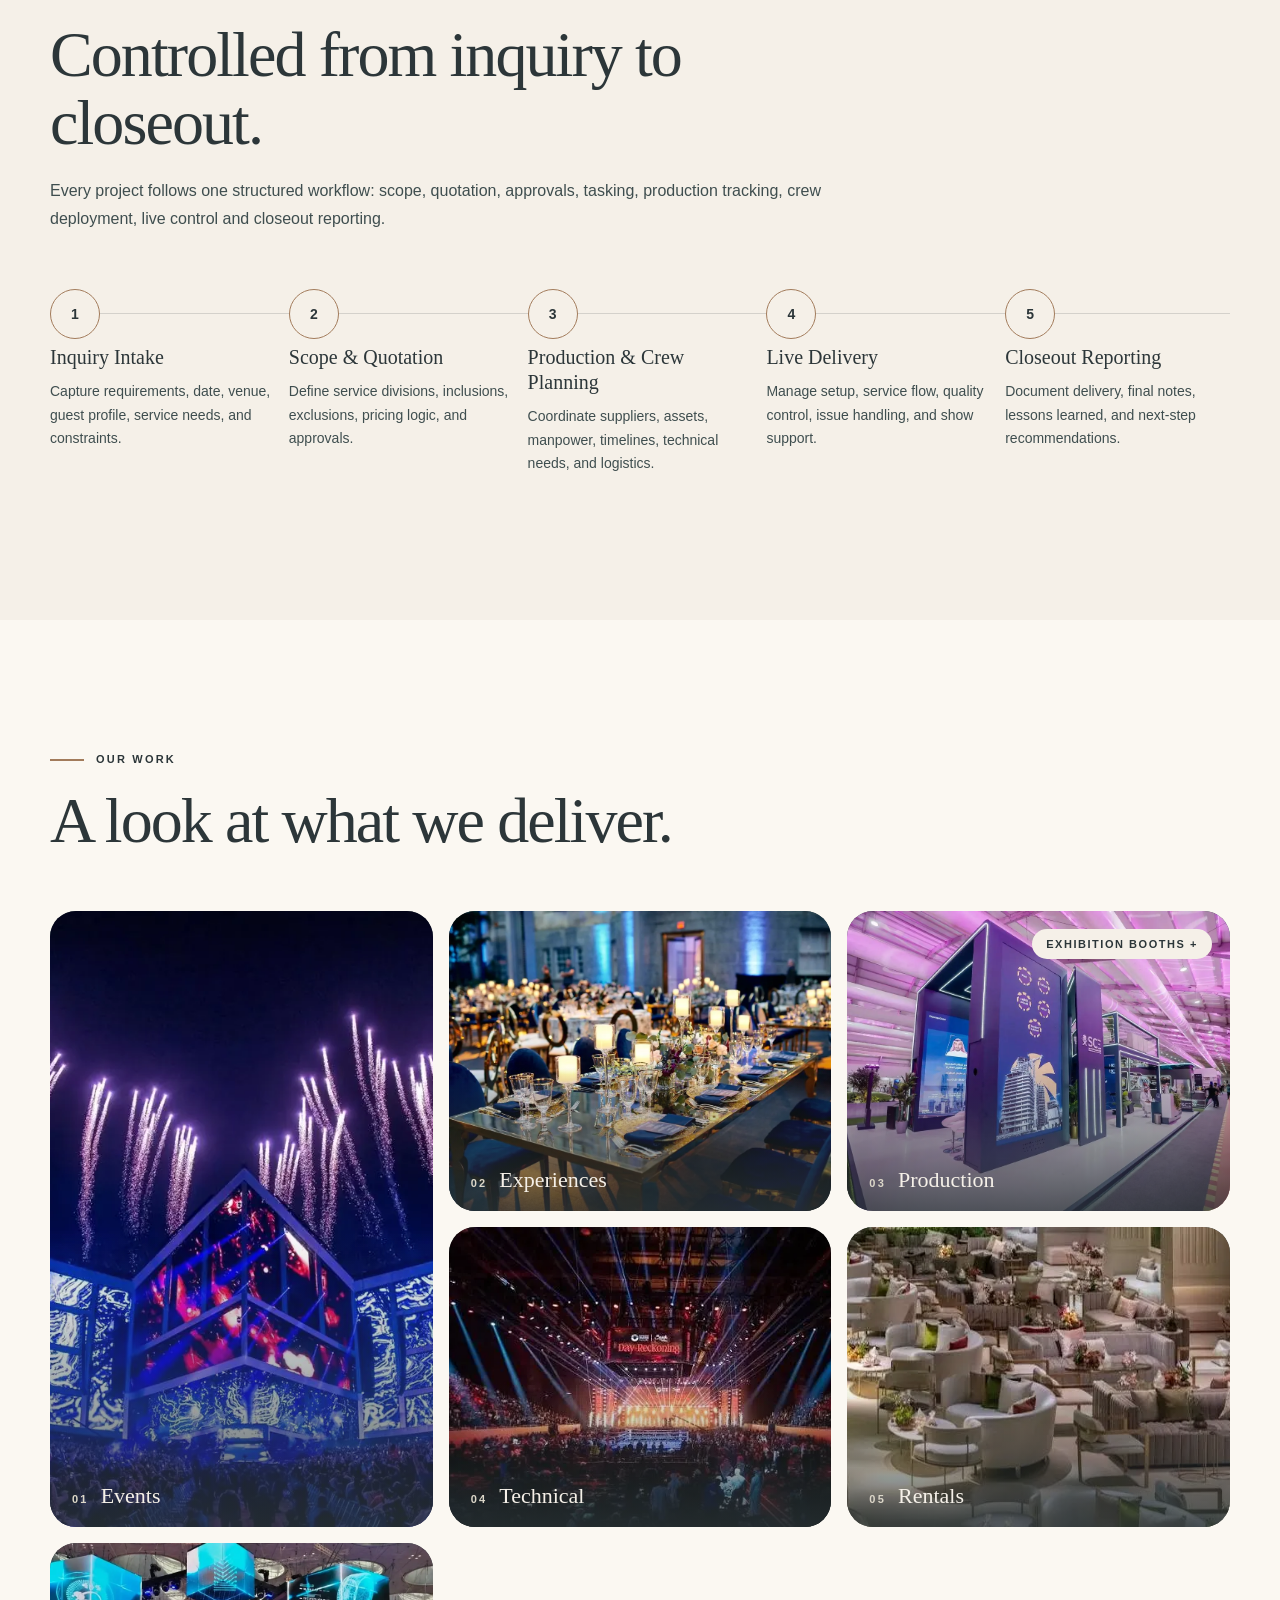
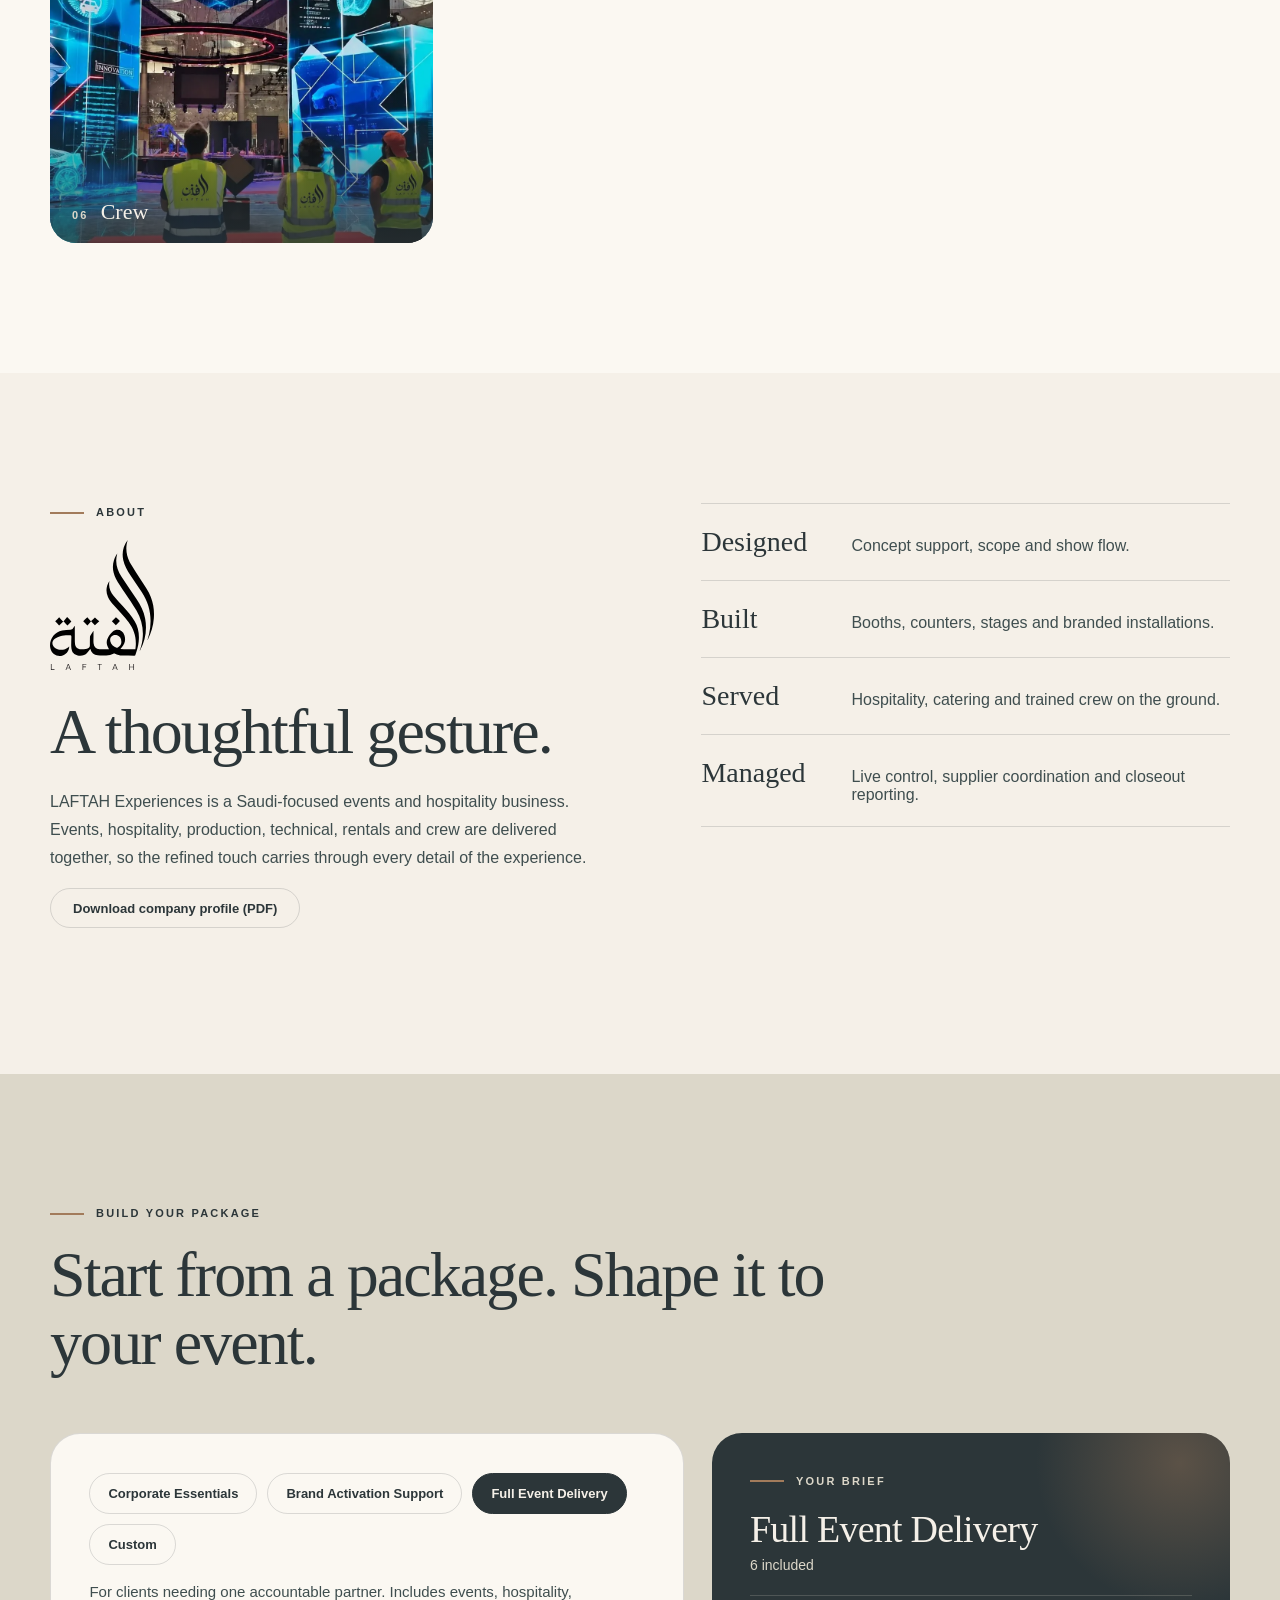
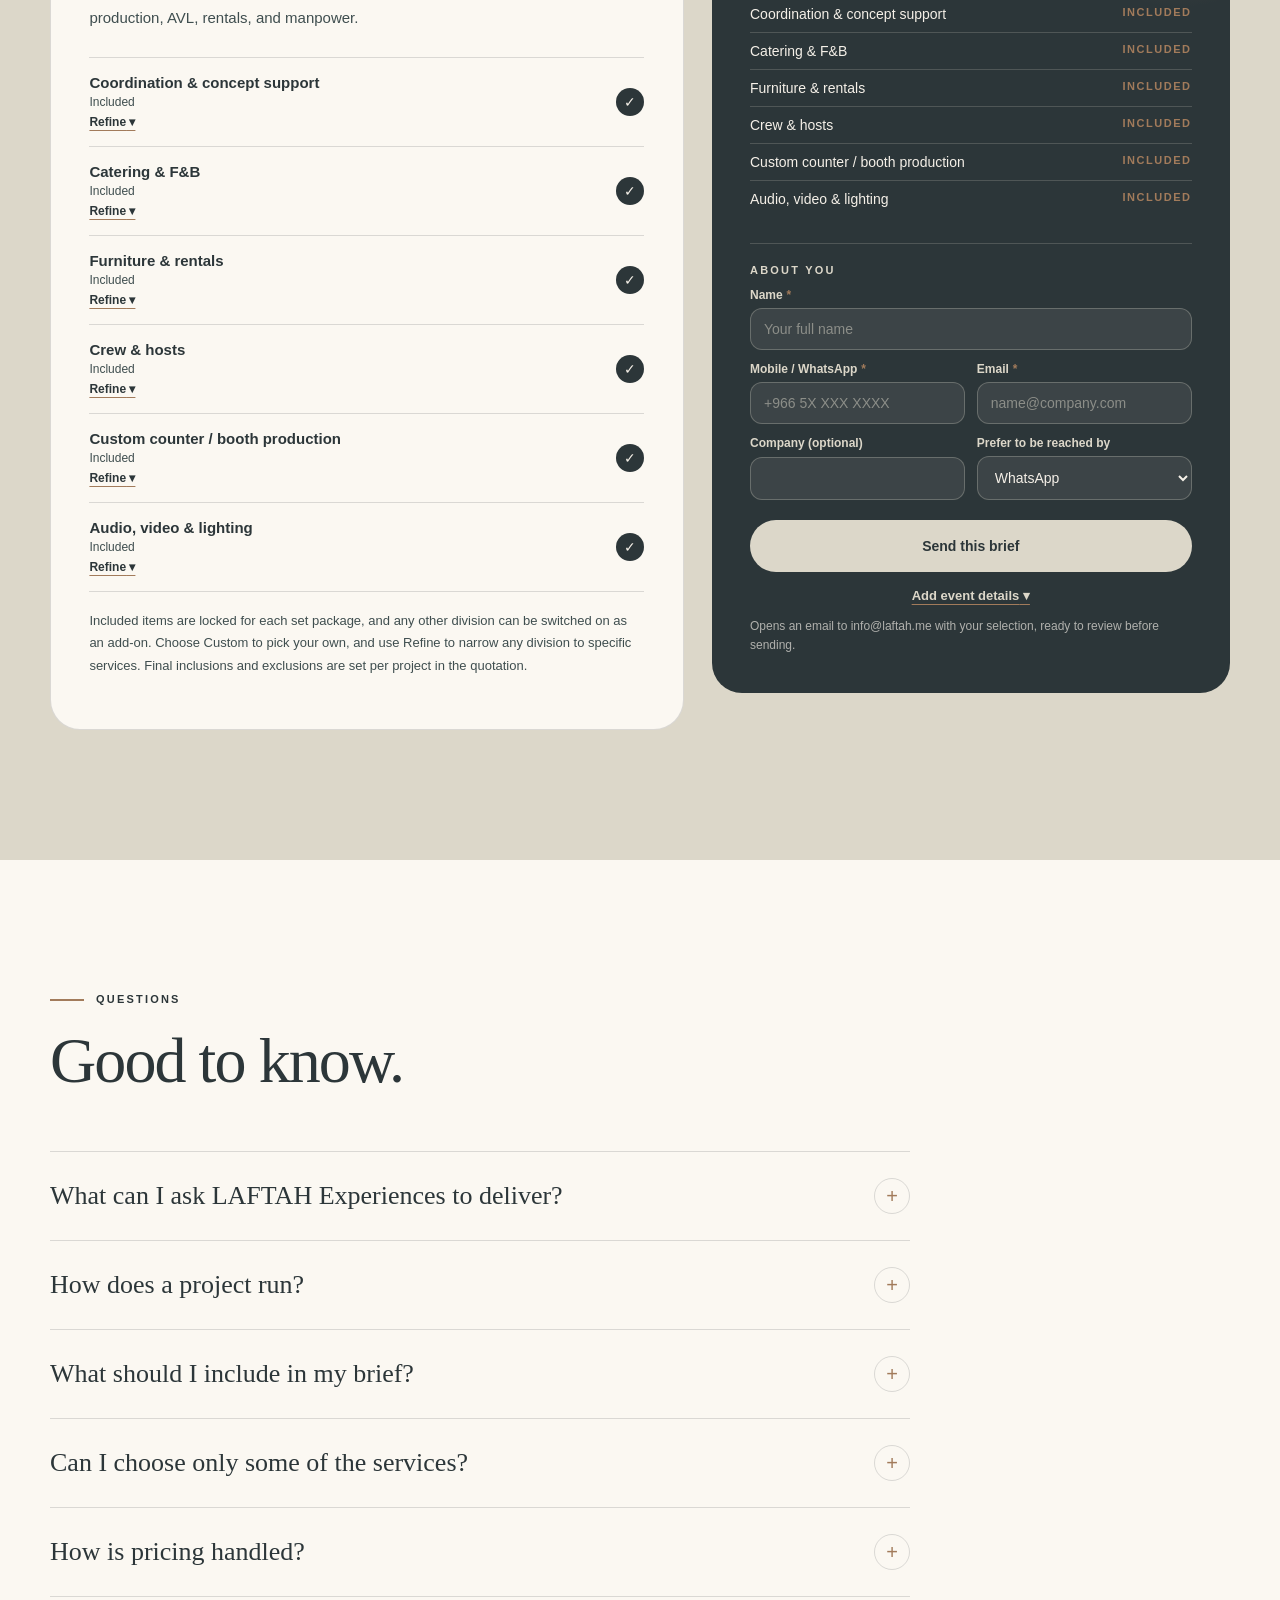
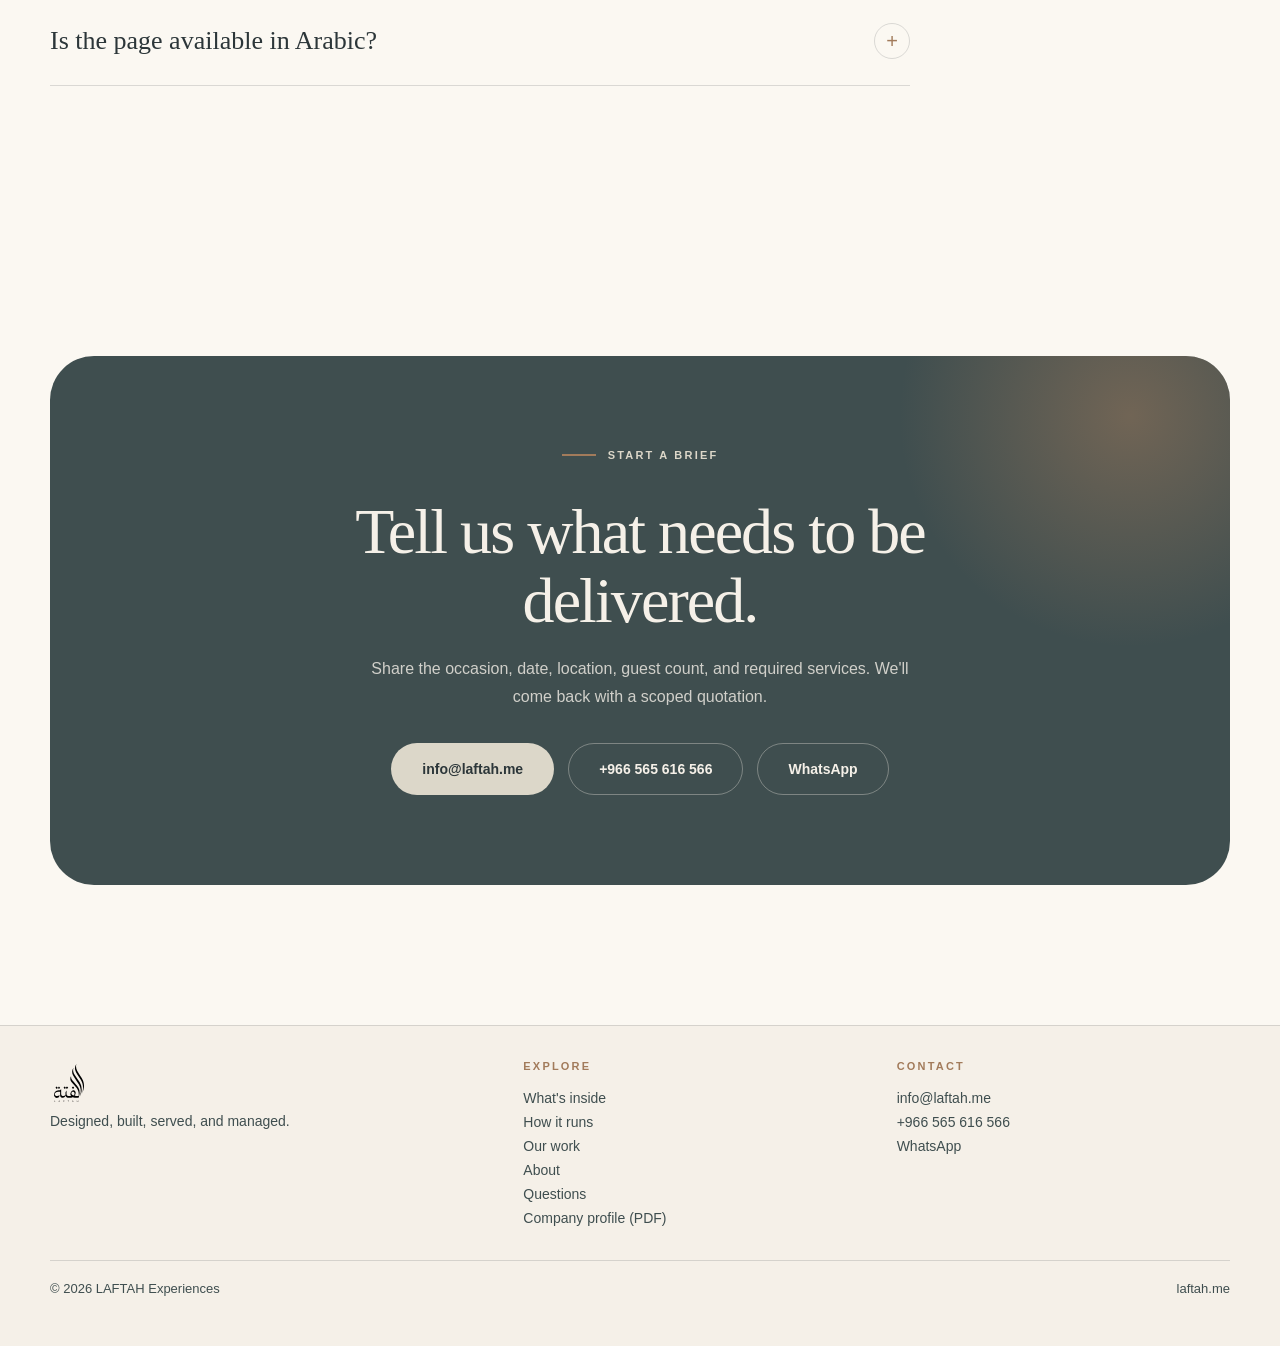
==== commit fb7428d2: "Restore booths in Our work (opens from the Production tile) Co-Authored-By: Claude Sonnet 5.5 <norep" ====
--- a/index.html
+++ b/index.html
@@ -125,8 +125,28 @@
       <h2 data-en="A look at what we deliver." data-ar="لمحة عمّا ننفّذه.">A look at what we deliver.</h2>
     </div>
     <div class="work-grid rv" id="workGrid"></div>
-  </div>
-</section>
+    <div class="booths-panel" id="booths" hidden>
+      <div class="bp-head">
+        <div>
+          <p class="eyebrow" data-en="Production · Exhibition booths" data-ar="الإنتاج · أجنحة المعارض">Production · Exhibition booths</p>
+          <h3 data-en="Booths designed, built and branded for you." data-ar="أجنحة نصمّمها ونبنيها ونطبع عليها علامتكم.">Booths designed, built and branded for you.</h3>
+          <p data-en="Five starting points, from a compact 9 sqm stand to a premium 100 sqm build. Every one is adapted to your brand, your venue and your exhibition rules." data-ar="خمس نقاط انطلاق، من جناح مدمج بمساحة 9 م² إلى جناح فاخر بمساحة 100 م². كلٌّ منها يُكيَّف مع علامتكم وموقعكم وأنظمة المعرض.">Five starting points, from a compact 9 sqm stand to a premium 100 sqm build. Every one is adapted to your brand, your venue and your exhibition rules.</p>
+        </div>
+        <button class="pill ghost" id="bpClose" type="button" data-en="Close" data-ar="إغلاق">Close</button>
+      </div>
+      <div class="booth-grid" id="boothGrid"></div>
+      <p class="note booth-note" data-en="Illustrative concepts with sample branding. Sizes, finishes and inclusions are confirmed in your quotation." data-ar="تصاميم توضيحية بعلامة تجريبية. تُؤكَّد المقاسات والتشطيبات والمشمولات في عرض السعر.">Illustrative concepts with sample branding. Sizes, finishes and inclusions are confirmed in your quotation.</p>
+    </div>
+  </div>
+</section>
+
+<div class="lb" id="lb" hidden role="dialog" aria-modal="true" aria-label="Booth drawings">
+  <button class="lb-x" id="lbX" type="button" aria-label="Close">×</button>
+  <button class="lb-n lb-prev" id="lbP" type="button" aria-label="Previous">‹</button>
+  <img id="lbImg" alt=""/>
+  <button class="lb-n lb-next" id="lbN" type="button" aria-label="Next">›</button>
+  <p class="lb-cap" id="lbCap"></p>
+</div>
 
 <section class="about" id="about">
   <div class="wrap about-grid">
@@ -156,6 +176,7 @@
       <div class="cfg-card">
         <div class="pkgs" role="radiogroup" aria-label="Package" id="pkgs"></div>
         <p class="pkg-desc" id="pkgDesc"></p>
+        <p class="boothchip" id="boothChip" hidden><span id="boothChipT"></span><button type="button" id="boothChipX" aria-label="Remove">×</button></p>
         <ul class="items" id="items"></ul>
         <p class="note" data-en="Included items are locked for each set package, and any other division can be switched on as an add-on. Choose Custom to pick your own, and use Refine to narrow any division to specific services. Final inclusions and exclusions are set per project in the quotation." data-ar="البنود المشمولة ثابتة في كل باقة جاهزة، ويمكن تفعيل أي قسم آخر كإضافة. اختر «مخصصة» لتحديد ما تريد، واستخدم «تخصيص» لتحديد خدمات بعينها داخل أي قسم. تُحدَّد البنود المشمولة والمستثناة نهائياً لكل مشروع في عرض السعر.">Included items are locked for each set package, and any other division can be switched on as an add-on. Choose Custom to pick your own, and use Refine to narrow any division to specific services. Final inclusions and exclusions are set per project in the quotation.</p>
       </div>
@@ -259,6 +280,6 @@
 
 
 <script src="assets/js/config.js"></script>
-<script src="assets/js/app.js?v=2"></script>
+<script src="assets/js/app.js?v=4"></script>
 </body>
 </html>
--- a/assets/css/style.css
+++ b/assets/css/style.css
@@ -365,3 +365,43 @@
 .summary.is-sent .sent[hidden]{display:none}
 .summary button[disabled],.summary a[aria-disabled="true"]{opacity:.6;pointer-events:none}
 .sent .wa-brief{margin-top:0}
+
+/* booths */
+.booths-panel{margin-top:40px;padding:44px;background:var(--paper);border:1px solid var(--line);border-radius:30px}
+.booths-panel[hidden]{display:none}
+.bp-head{display:flex;justify-content:space-between;align-items:flex-start;gap:24px;margin-bottom:34px}
+.bp-head h3{font:400 clamp(28px,3.6vw,46px)/1.08 var(--serif);letter-spacing:-.03em;margin:0 0 14px}
+.bp-head p:last-child{max-width:720px;margin:0}
+.work-grid figure.has-more{cursor:pointer}
+.work-grid figure.has-more:focus-visible{outline:2px solid var(--brulee);outline-offset:3px}
+.more-tag{position:absolute;top:18px;right:18px;z-index:2;background:var(--off);color:var(--ink);font:700 11px var(--sans);letter-spacing:.14em;text-transform:uppercase;padding:9px 14px;border-radius:999px}
+html[dir="rtl"] .more-tag{right:auto;left:18px}
+.booth-grid{display:grid;grid-template-columns:repeat(2,1fr);gap:24px}
+.booth{display:flex;flex-direction:column;background:var(--off);border:1px solid var(--line);border-radius:26px;overflow:hidden}
+.booth-img{position:relative;display:block;width:100%;padding:0;border:0;background:#fff;cursor:zoom-in;aspect-ratio:2/1;overflow:hidden}
+.booth-img img{width:100%;height:100%;object-fit:cover;transition:transform 1.1s cubic-bezier(.2,.7,.2,1)}
+.booth-img.fit img{object-fit:contain}
+.booth-img:hover img{transform:scale(1.04)}
+.booth-tag{position:absolute;left:16px;top:16px;background:rgba(44,54,57,.82);color:var(--off);font:700 11px var(--sans);letter-spacing:.14em;text-transform:uppercase;padding:7px 12px;border-radius:999px}
+html[dir="rtl"] .booth-tag{left:auto;right:16px}
+.booth-body{display:flex;flex-direction:column;gap:12px;padding:26px 28px 28px;flex:1}
+.booth-size{font:700 11px var(--sans);letter-spacing:.2em;text-transform:uppercase;color:var(--brulee)}
+.booth h3{font:400 28px/1.1 var(--serif);letter-spacing:-.02em;margin:0}
+.booth ul{margin:4px 0 8px;padding:0;list-style:none;display:grid;gap:7px;font-size:14px;color:var(--eclipse)}
+.booth li{padding-inline-start:18px;position:relative;line-height:1.5}
+.booth li::before{content:"";position:absolute;inset-inline-start:0;top:.62em;width:8px;height:2px;background:var(--brulee)}
+.booth-act{display:flex;flex-wrap:wrap;gap:10px;margin-top:auto}
+.booth-more{background:var(--ink);color:var(--off);border-radius:26px;justify-content:center;padding:36px 32px;gap:16px}
+.booth-more h3{color:var(--off)}.booth-more p{color:var(--aulait);margin:0}
+.booth-note{margin-top:24px}
+.boothchip{display:flex;align-items:center;gap:10px;margin:0 0 18px;padding:8px 8px 8px 16px;border:1px solid var(--brulee);border-radius:999px;width:fit-content;font:700 13px var(--sans);color:var(--ink)}
+.boothchip[hidden]{display:none}
+.boothchip button{border:0;background:var(--ink);color:var(--off);width:26px;height:26px;border-radius:50%;cursor:pointer;font-size:16px;line-height:1}
+.lb{position:fixed;inset:0;z-index:100;background:rgba(20,26,28,.94);display:flex;align-items:center;justify-content:center;padding:56px 64px 64px}
+.lb[hidden]{display:none}
+.lb img{max-width:100%;max-height:100%;object-fit:contain;background:#fff;border-radius:8px}
+.lb-x,.lb-n{position:absolute;border:0;background:rgba(245,240,232,.14);color:var(--off);cursor:pointer;border-radius:50%;width:46px;height:46px;font-size:28px;line-height:1}
+.lb-x{top:14px;right:14px}.lb-prev{left:12px;top:50%}.lb-next{right:12px;top:50%}
+.lb-cap{position:absolute;left:0;right:0;bottom:18px;text-align:center;color:var(--aulait);font-size:13px;margin:0}
+.lb-n[hidden]{display:none}
+@media (max-width:900px){.booth-grid{grid-template-columns:1fr}.booths-panel{padding:24px 18px}.bp-head{flex-direction:column}.lb{padding:56px 12px 60px}}
